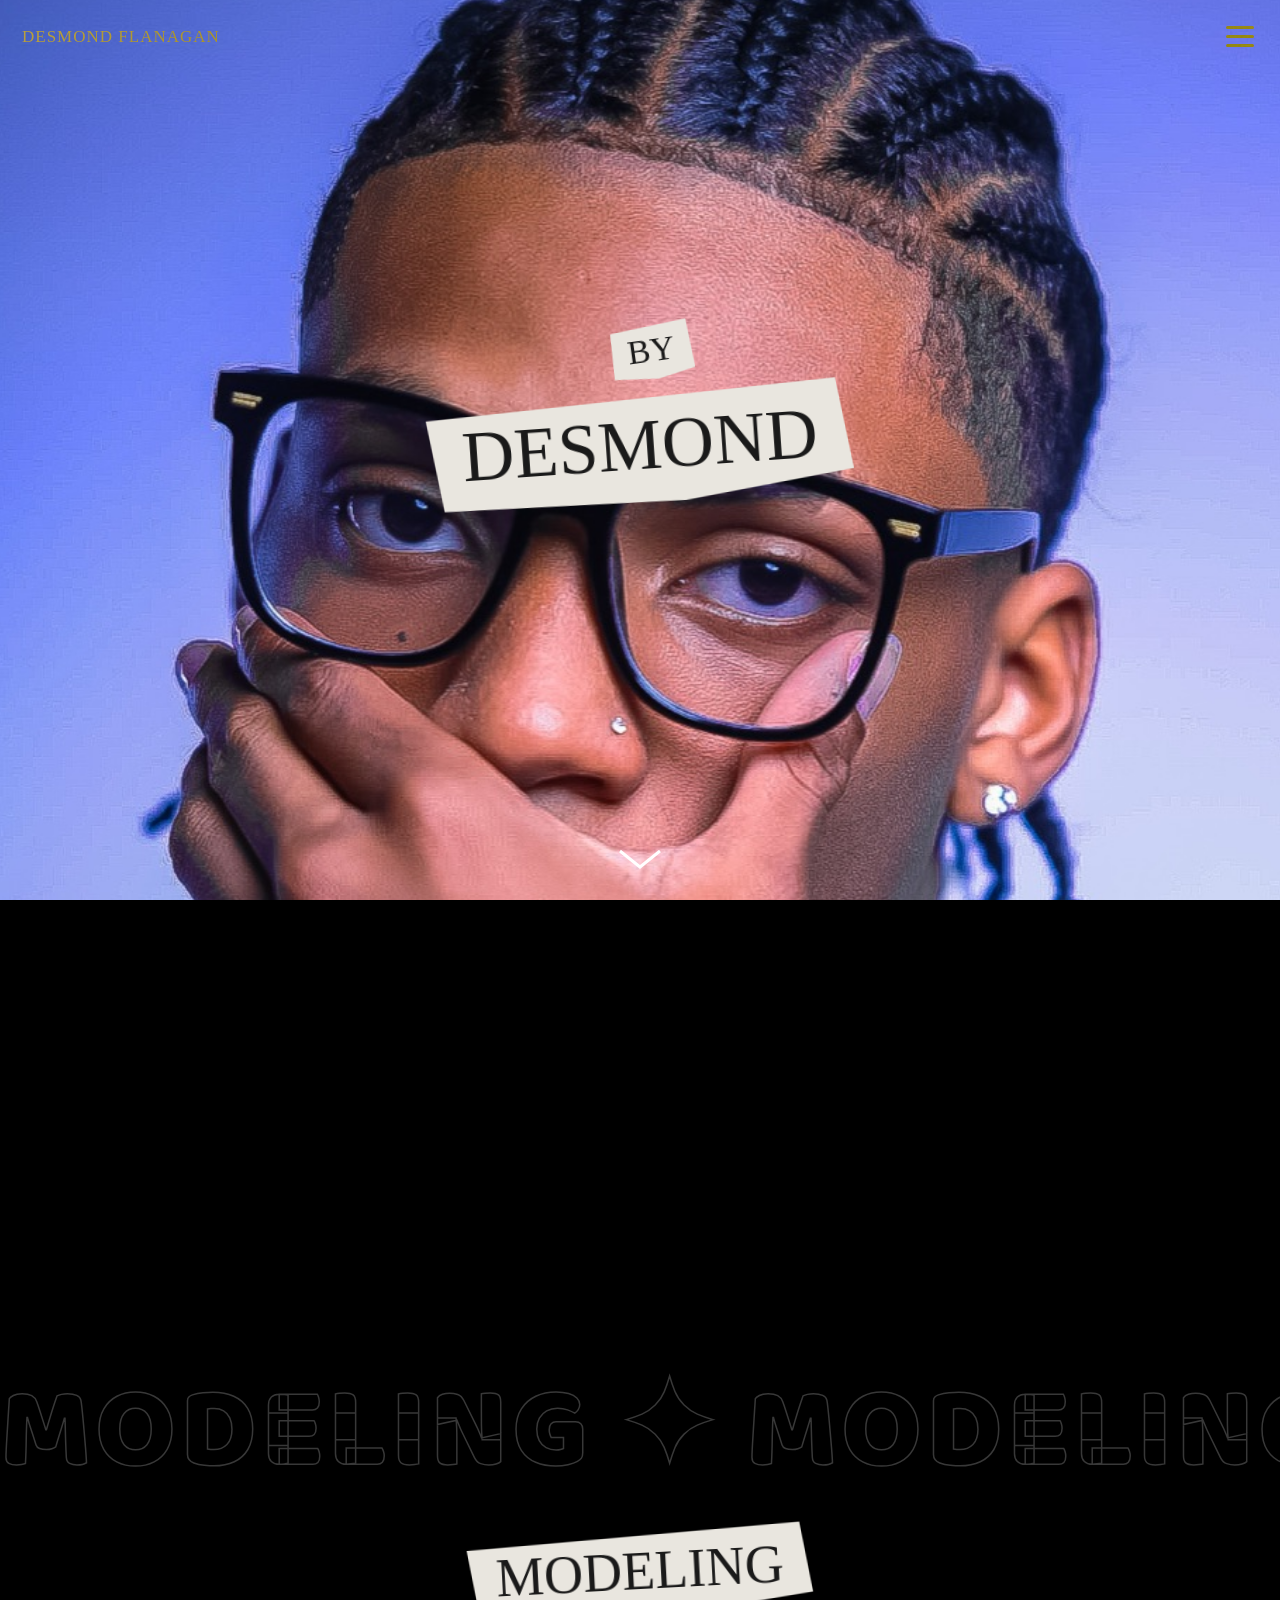
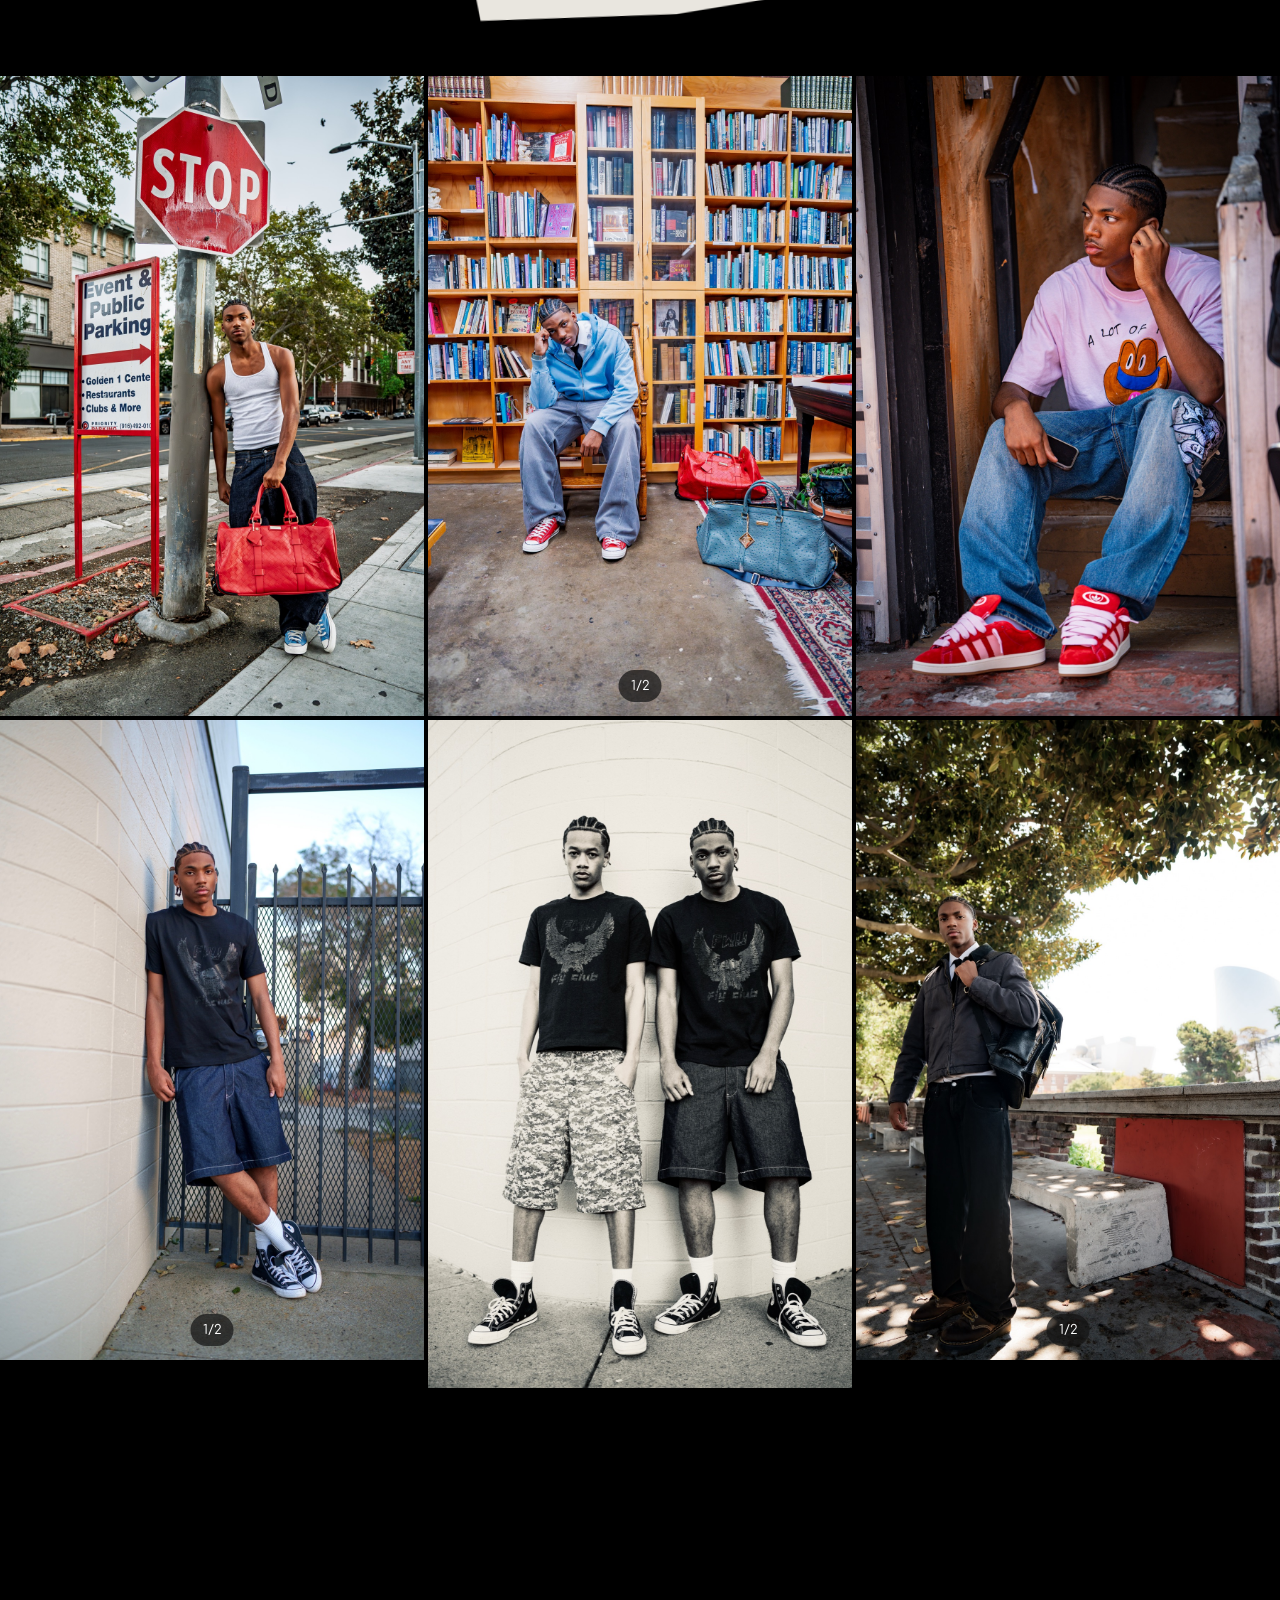
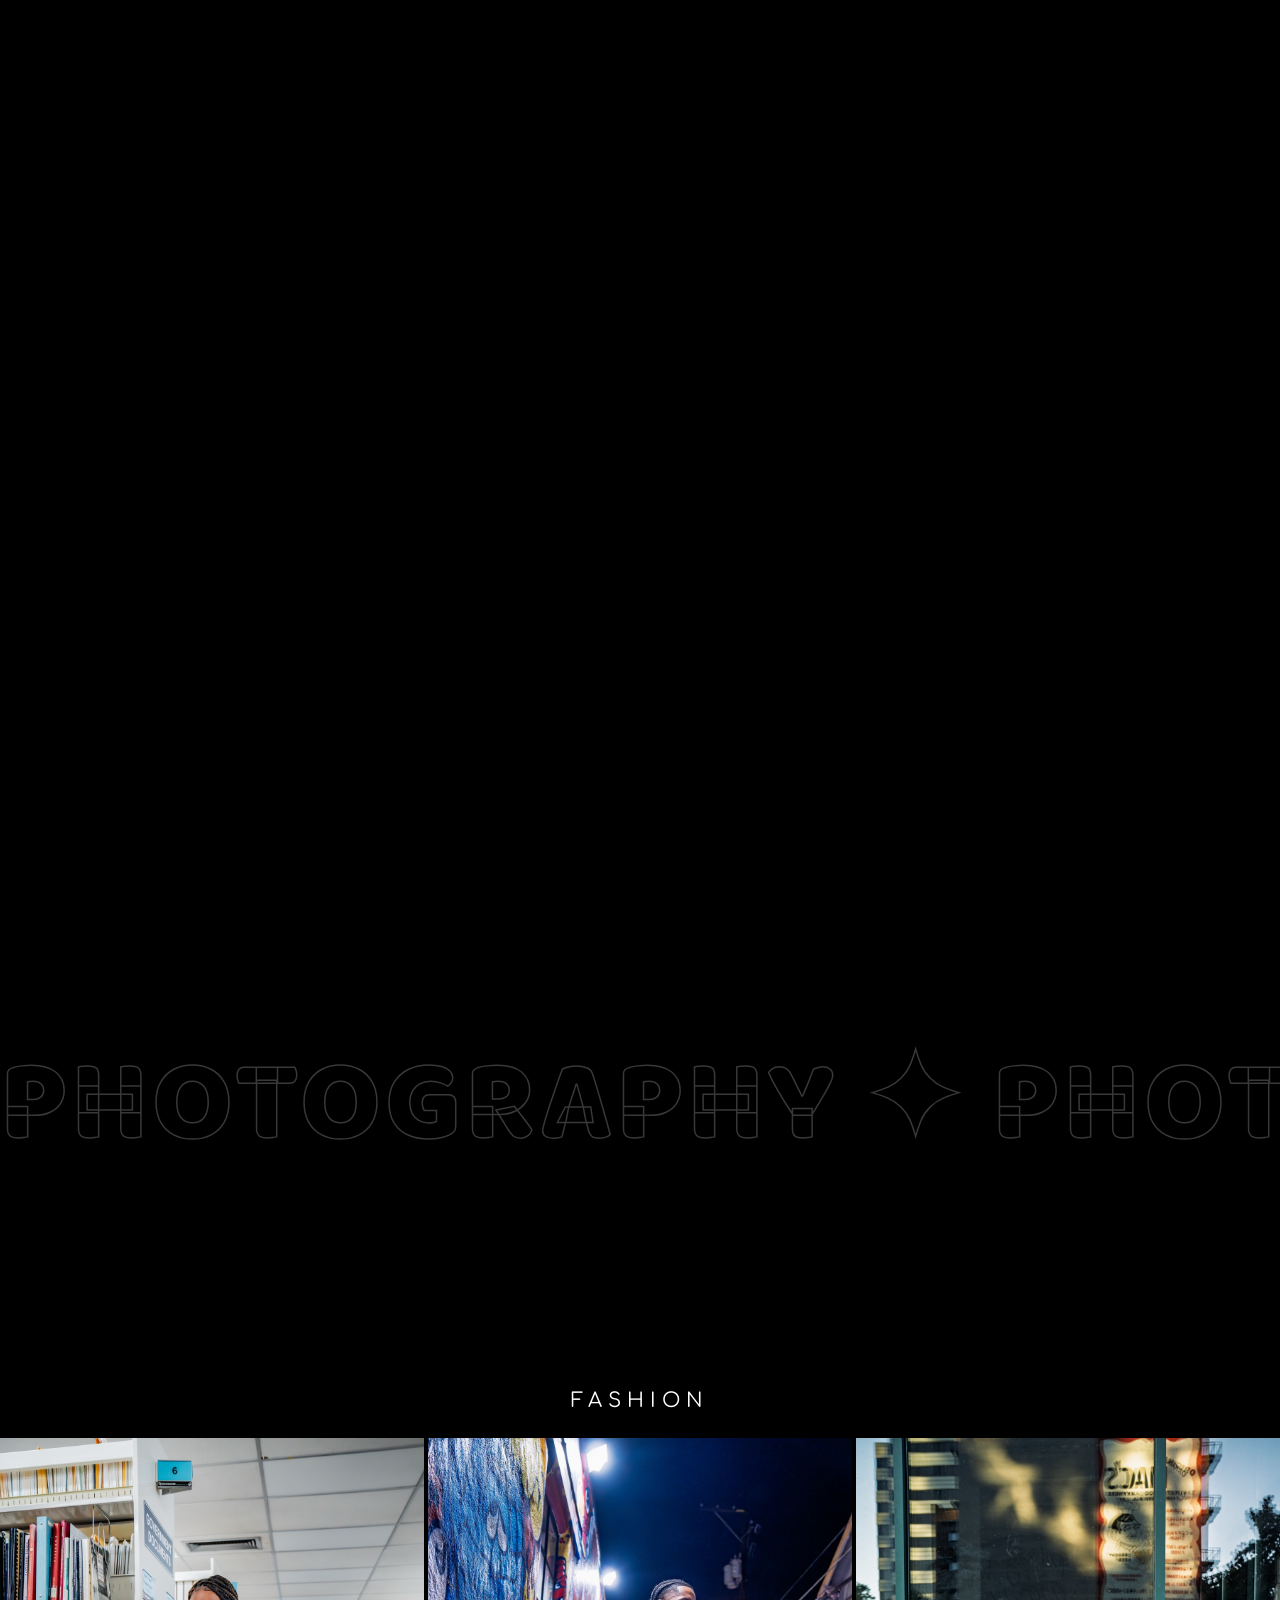
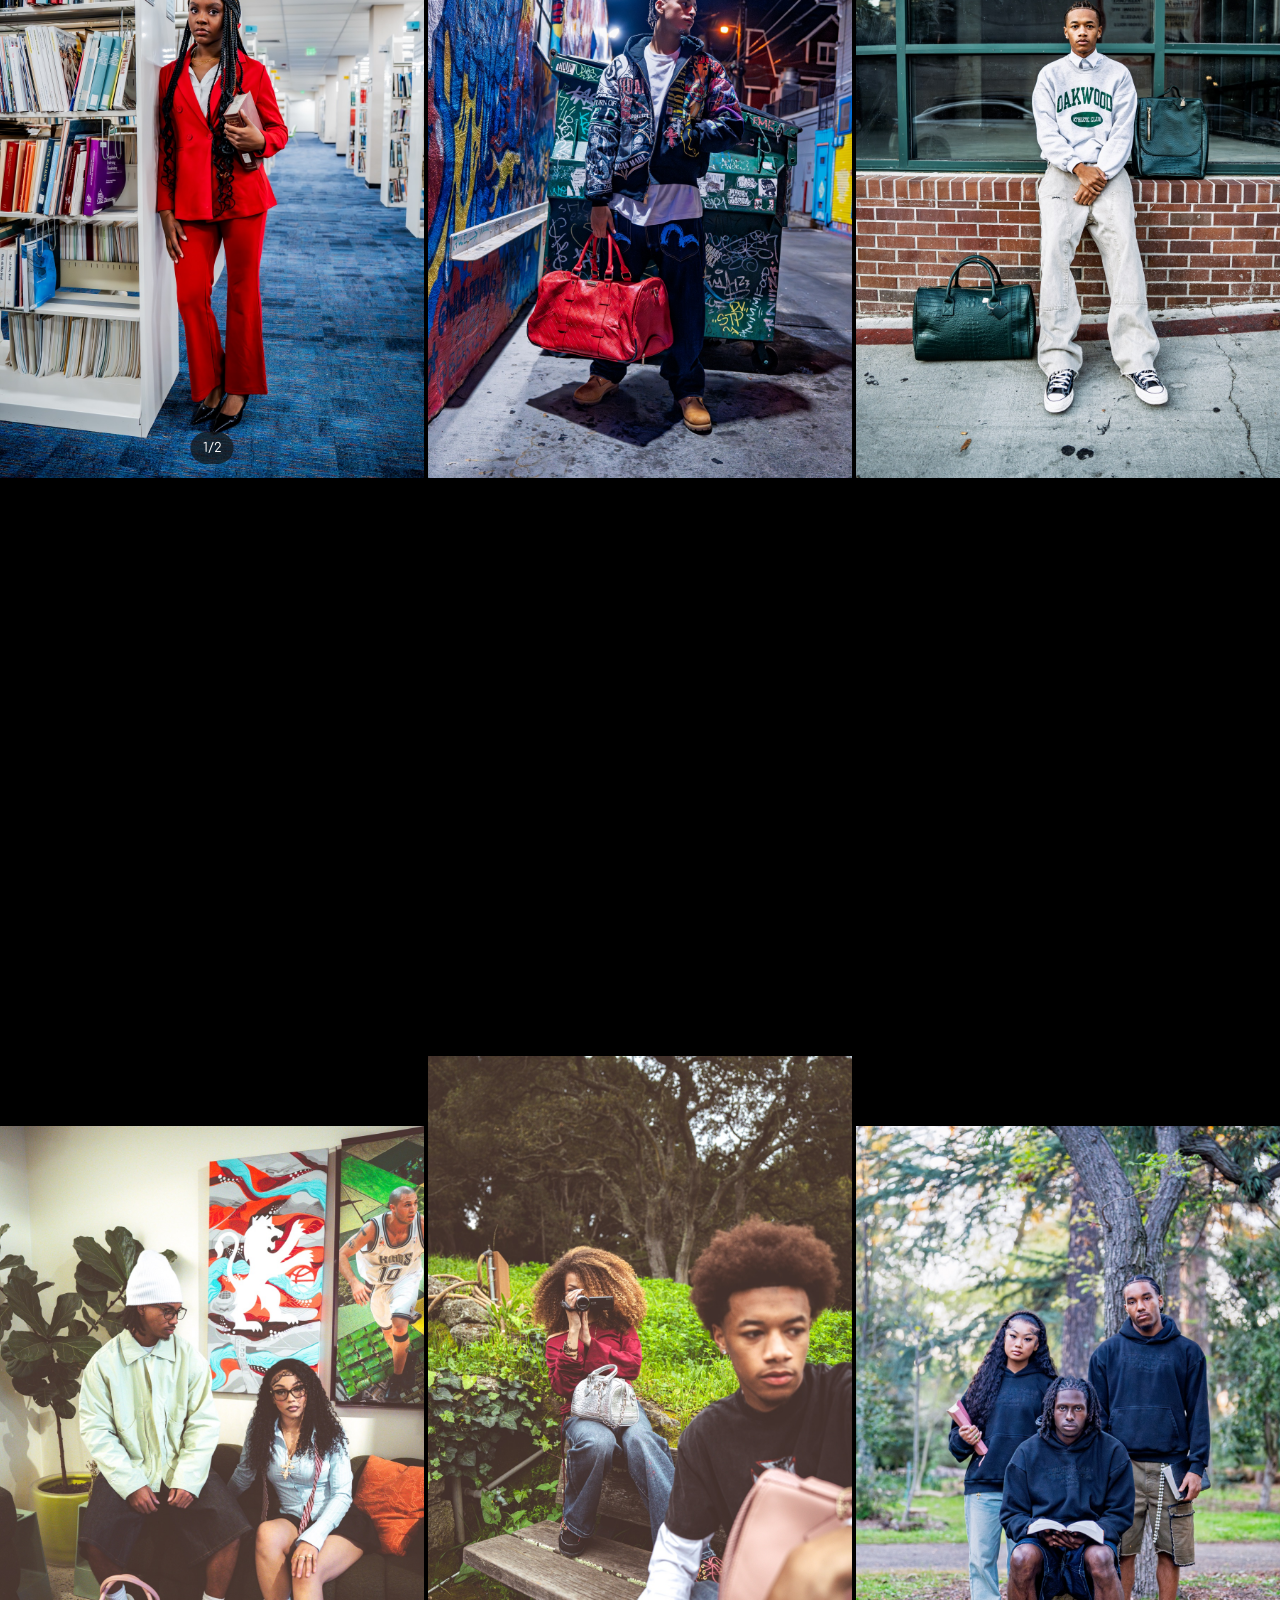
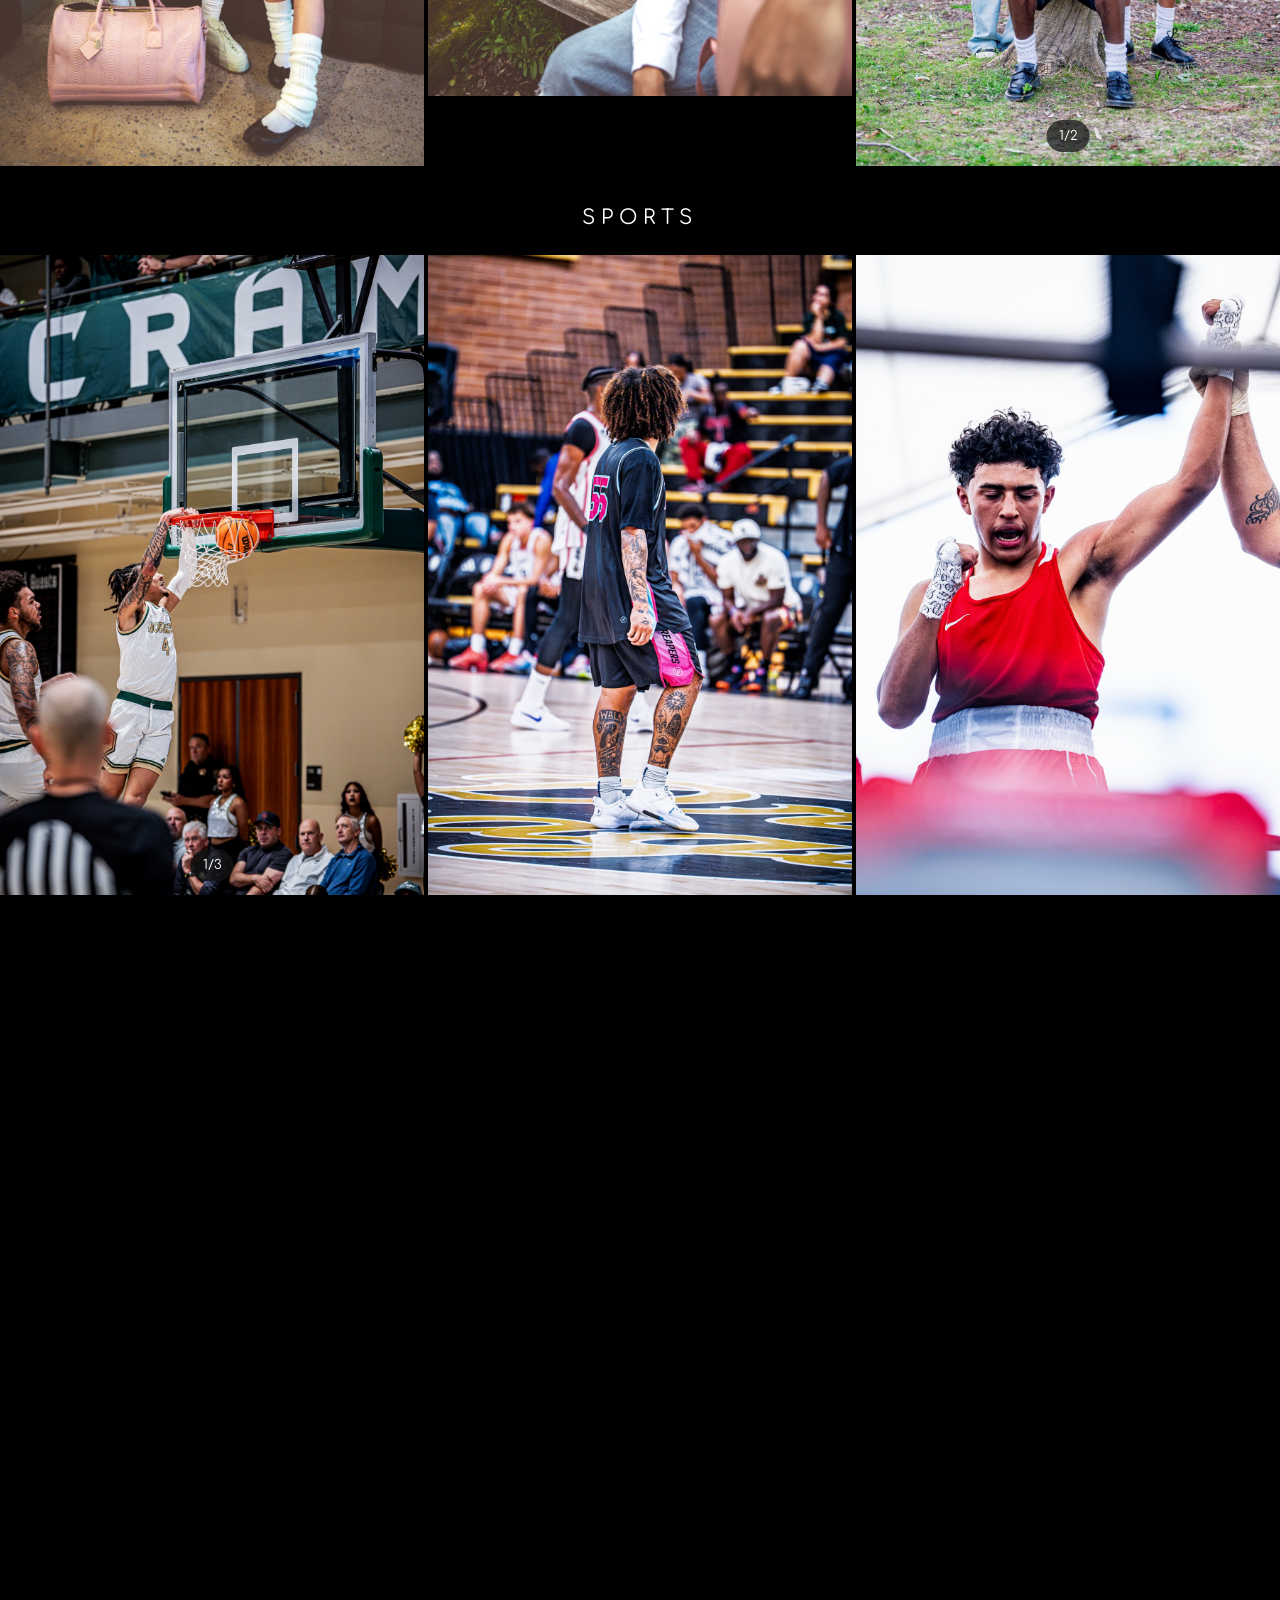
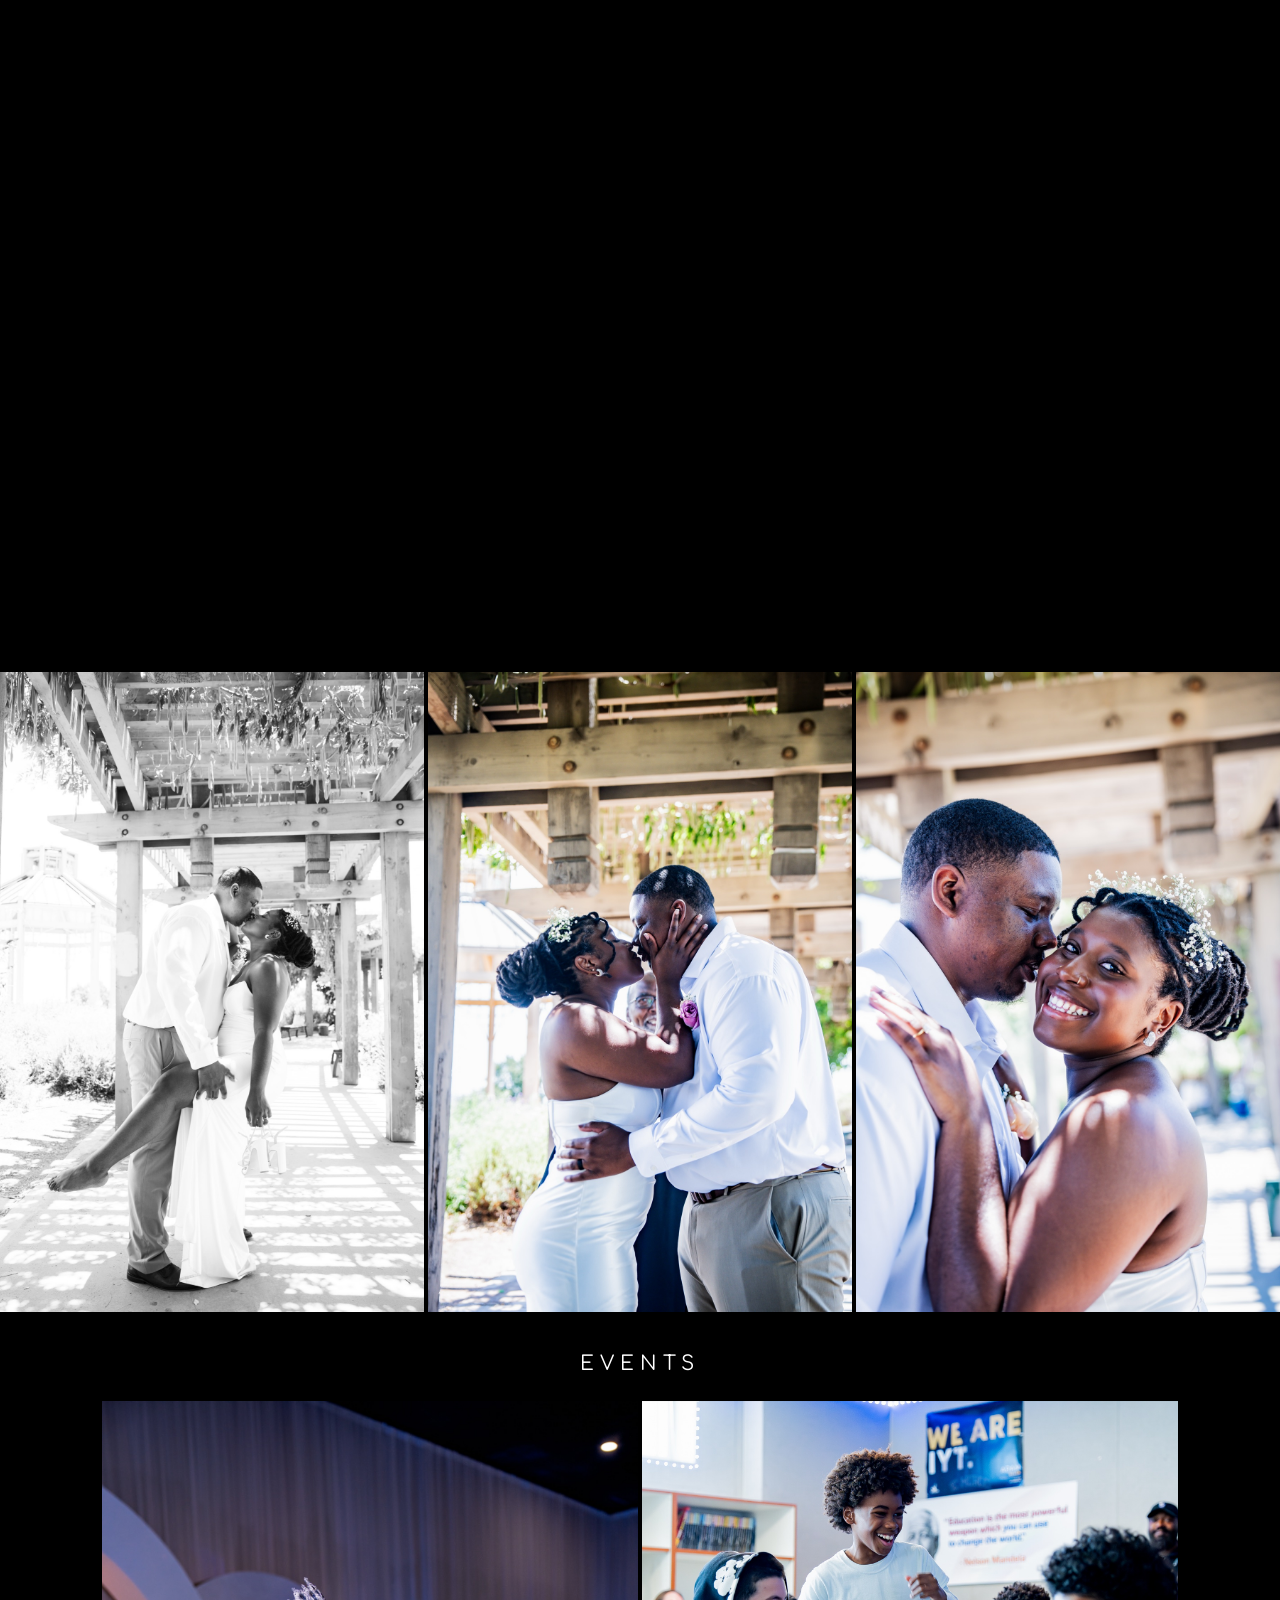
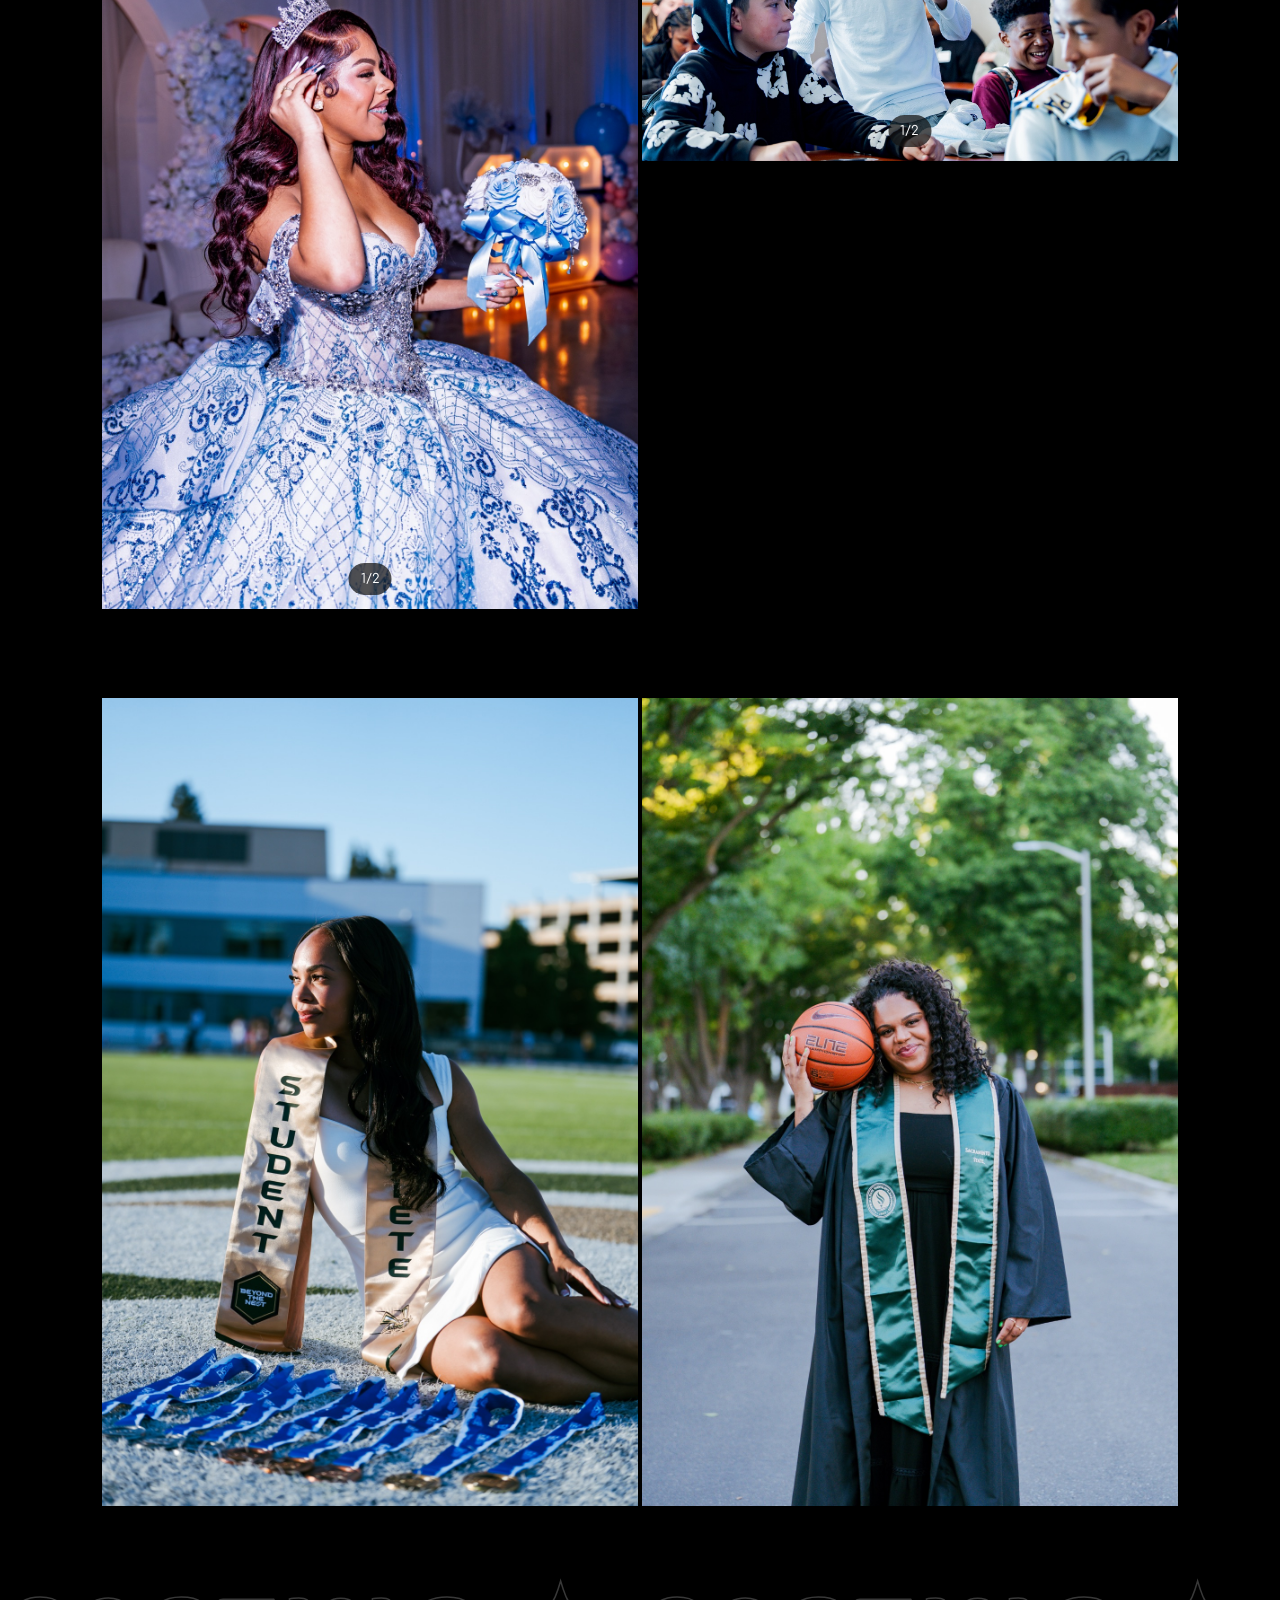
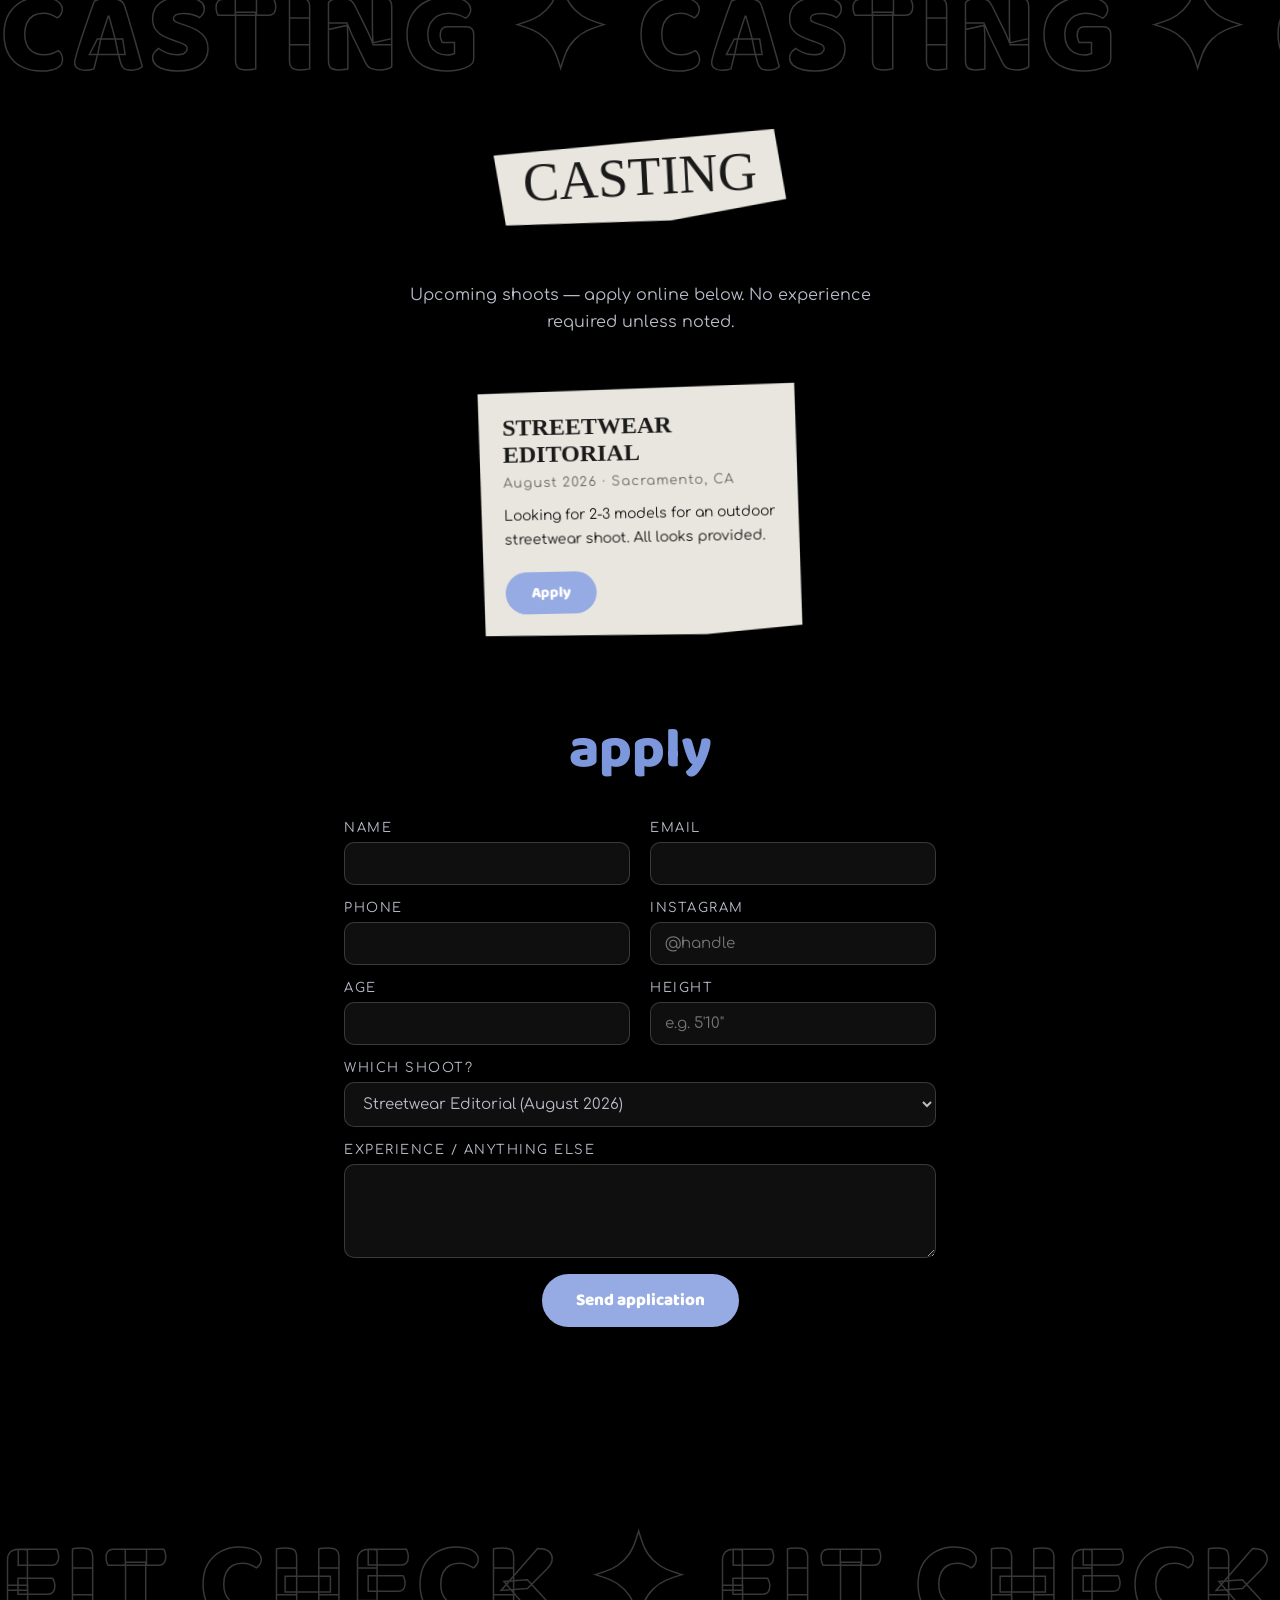
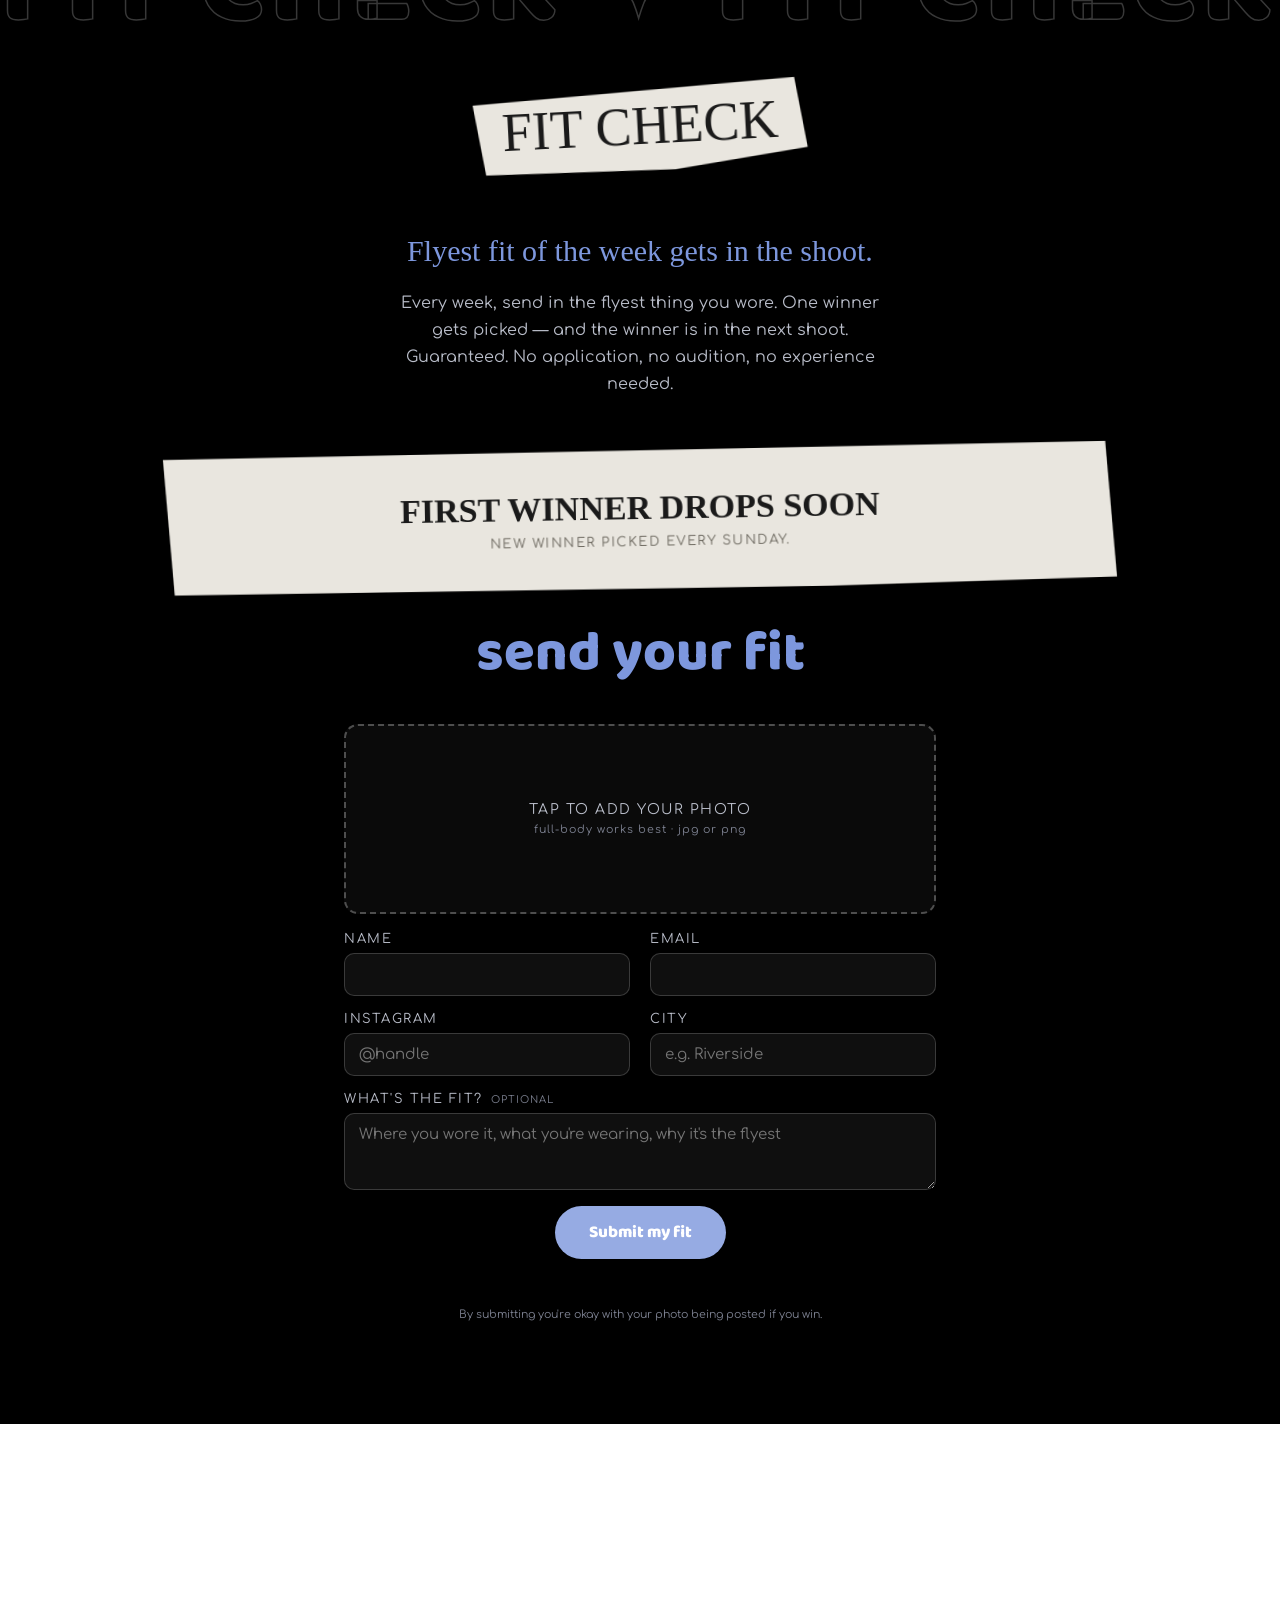
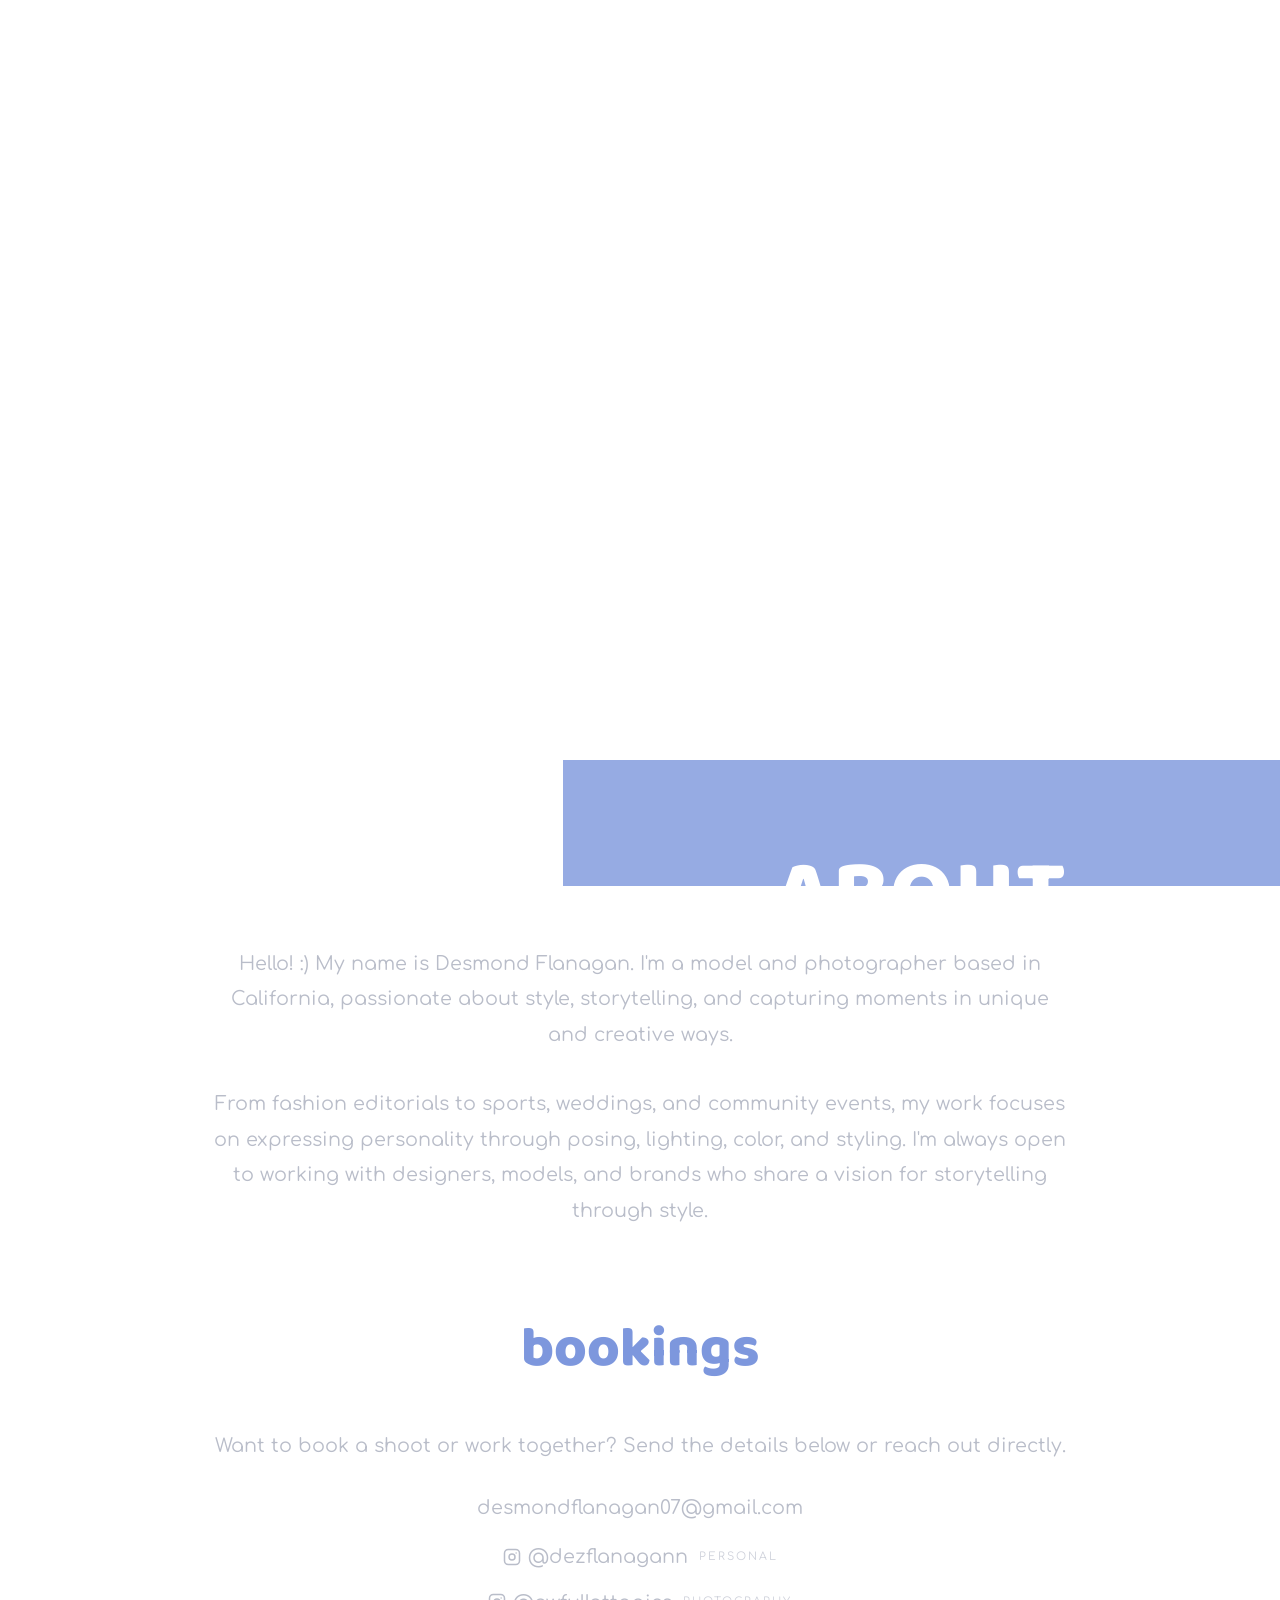
==== index.html @ 7da0e4c9 "Portfolio site with Fit Check, CMS, and forms - Add FIT CHECK weekly contest: submission form with i" ====
<!DOCTYPE html>
<html lang="en">
<head>
  <meta charset="UTF-8">
  <meta name="viewport" content="width=device-width, initial-scale=1.0">
  <title>Desmond Flanagan — Model &amp; Photographer</title>
  <meta name="description" content="Desmond Flanagan — model and photographer based in California. Fashion, sports, weddings and events. Open castings, bookings, and a weekly fit check.">
  <meta name="theme-color" content="#000000">

  <!-- Social preview. script.js rewrites these to absolute URLs at runtime so
       they stay correct on netlify.app and on the custom domain alike. -->
  <meta property="og:type" content="website">
  <meta property="og:title" content="Desmond Flanagan — Model &amp; Photographer">
  <meta property="og:description" content="Fashion, sports, weddings and events. Open castings, bookings, and a weekly fit check.">
  <meta property="og:image" content="photos/modeling/34ae40bff2fa1edd80311eb908766a6e.JPG">
  <meta name="twitter:card" content="summary_large_image">

  <link rel="icon" href="data:image/svg+xml,%3Csvg xmlns='http://www.w3.org/2000/svg' viewBox='0 0 32 32'%3E%3Crect width='32' height='32' fill='%23000'/%3E%3Ctext x='16' y='23' font-family='Georgia,serif' font-size='21' font-weight='bold' fill='%2396ABE3' text-anchor='middle'%3ED%3C/text%3E%3C/svg%3E">
  <link rel="preconnect" href="https://fonts.googleapis.com">
  <link rel="preconnect" href="https://fonts.gstatic.com" crossorigin>
  <link href="https://fonts.googleapis.com/css2?family=Permanent+Marker&family=Comfortaa:wght@400;700&family=Baloo+2:wght@700;800&display=swap" rel="stylesheet">
  <link rel="stylesheet" href="styles.css">
</head>
<body>

  <header class="site-nav">
    <a class="nav-wordmark" href="#hero">Desmond Flanagan</a>
    <button class="nav-toggle" id="nav-toggle" aria-label="Menu" aria-expanded="false" aria-controls="menu-overlay">
      <span></span><span></span><span></span>
    </button>
  </header>

  <nav class="menu-overlay" id="menu-overlay" aria-hidden="true">
    <ul class="menu-links" id="menu-links"></ul>
    <div class="menu-contact" id="menu-contact"></div>
  </nav>

  <!-- PAGE 1: HERO — pinned in place while the photo pans, then releases into the page -->
  <div class="hero-pin" id="hero-pin">
    <section id="hero" class="hero">
      <div class="hero-bg" id="hero-bg"></div>
      <div class="hero-stickers">
        <span class="sticker sticker-small" id="sticker-line-1"></span>
        <span class="sticker sticker-big" id="sticker-line-2"></span>
      </div>
      <button class="scroll-arrow" id="scroll-arrow" aria-label="Scroll to work">
        <svg viewBox="0 0 48 24" width="48" height="24" fill="none" stroke="white" stroke-width="3">
          <polyline points="4,4 24,20 44,4"/>
        </svg>
      </button>
    </section>
  </div>

  <!-- PAGE 2: WORK -->
  <section id="work" class="work"></section>

  <!-- CASTING / MODEL APPLICATIONS -->
  <section id="casting" class="casting">
    <div id="casting-header"></div>
    <p class="casting-intro reveal" id="casting-intro"></p>
    <div class="shoot-cards" id="shoot-cards"></div>

    <form class="app-form reveal" id="application-form" name="model-application" method="POST" action="/" data-netlify="true" netlify-honeypot="bot-field">
      <input type="hidden" name="form-name" value="model-application">
      <p class="hp-field"><label>Don't fill this out: <input name="bot-field"></label></p>
      <h3 class="form-title">apply</h3>
      <div class="form-grid">
        <label>Name<input type="text" name="name" required autocomplete="name"></label>
        <label>Email<input type="email" name="email" required autocomplete="email"></label>
        <label>Phone<input type="tel" name="phone" autocomplete="tel"></label>
        <label>Instagram<input type="text" name="instagram" placeholder="@handle"></label>
        <label>Age<input type="text" name="age" inputmode="numeric"></label>
        <label>Height<input type="text" name="height" placeholder="e.g. 5'10&quot;"></label>
      </div>
      <label class="form-wide">Which shoot?
        <select name="shoot" id="shoot-select">
          <option value="General application">General application</option>
        </select>
      </label>
      <label class="form-wide">Experience / anything else
        <textarea name="message" rows="4"></textarea>
      </label>
      <button type="submit" class="form-submit">Send application</button>
      <p class="form-status" aria-live="polite"></p>
    </form>
  </section>

  <!-- FIT OF THE WEEK — weekly contest, winner is guaranteed a spot in a shoot -->
  <section id="fit" class="fitweek">
    <div id="fit-header"></div>
    <p class="fit-tagline reveal" id="fit-tagline"></p>
    <p class="casting-intro reveal" id="fit-intro"></p>

    <div class="fit-winner-wrap" id="fit-winner"></div>
    <div class="fit-past-wrap" id="fit-past"></div>

    <form class="app-form fit-form reveal" id="fit-form" name="fit-of-the-week" method="POST" action="/"
          enctype="multipart/form-data" data-netlify="true" netlify-honeypot="bot-field">
      <input type="hidden" name="form-name" value="fit-of-the-week">
      <p class="hp-field"><label>Don't fill this out: <input name="bot-field"></label></p>
      <h3 class="form-title">send your fit</h3>

      <!-- Clicking the dashed box opens the picker; the input itself is hidden
           but stays in the form so Netlify receives the file. -->
      <label class="fit-drop" id="fit-drop" for="fit-photo">
        <input type="file" name="photo" id="fit-photo" accept="image/*" required>
        <img class="fit-preview" id="fit-preview" alt="" hidden>
        <span class="fit-drop-text" id="fit-drop-text">Tap to add your photo<small>full-body works best · jpg or png</small></span>
      </label>

      <div class="form-grid">
        <label>Name<input type="text" name="name" required autocomplete="name"></label>
        <label>Email<input type="email" name="email" required autocomplete="email"></label>
        <label>Instagram<input type="text" name="instagram" placeholder="@handle"></label>
        <label>City<input type="text" name="city" placeholder="e.g. Riverside"></label>
      </div>
      <label class="form-wide"><span class="label-row">What's the fit? <span class="label-optional">optional</span></span>
        <textarea name="message" rows="3" placeholder="Where you wore it, what you're wearing, why it's the flyest"></textarea>
      </label>
      <button type="submit" class="form-submit">Submit my fit</button>
      <p class="form-status" aria-live="polite"></p>
      <p class="fit-finealt">By submitting you're okay with your photo being posted if you win.</p>
    </form>
  </section>

  <!-- PAGE 3: ABOUT -->
  <section id="about" class="about">
    <div class="about-hero" id="about-hero">
      <div class="about-banner" id="about-banner">
        <h2 class="about-title" id="about-title"></h2>
        <p class="about-subtitle" id="about-subtitle"></p>
      </div>
      <img class="about-photo" id="about-photo" alt="About portrait">
    </div>
    <div class="about-body">
      <div class="bio reveal" id="bio"></div>
      <div class="featured reveal" id="featured"></div>
      <h3 class="contact-heading reveal">bookings</h3>
      <p class="booking-blurb reveal">Want to book a shoot or work together? Send the details below or reach out directly.</p>
      <p class="contact-email"><a id="contact-email" href="#"></a></p>
      <div class="contact-igs" id="contact-igs"></div>

      <form class="app-form booking-form reveal" id="booking-form" name="booking" method="POST" action="/" data-netlify="true" netlify-honeypot="bot-field">
        <input type="hidden" name="form-name" value="booking">
        <p class="hp-field"><label>Don't fill this out: <input name="bot-field"></label></p>
        <div class="form-grid">
          <label>Name<input type="text" name="name" required autocomplete="name"></label>
          <label>Email<input type="email" name="email" required autocomplete="email"></label>
          <label>What for?
            <select name="service">
              <option>Photoshoot</option>
              <option>Modeling booking</option>
              <option>Wedding</option>
              <option>Event</option>
              <option>Other</option>
            </select>
          </label>
          <label>Preferred date<input type="text" name="date" placeholder="e.g. Sept 12, flexible"></label>
        </div>
        <label class="form-wide">Details
          <textarea name="message" rows="4" placeholder="Location, ideas, budget — whatever helps"></textarea>
        </label>
        <button type="submit" class="form-submit">Send booking request</button>
        <p class="form-status" aria-live="polite"></p>
      </form>
    </div>
  </section>

  <script src="script.js"></script>

  <!-- Netlify Identity: catches the emailed invite/recovery link and drops
       Desmond straight into the CMS at /admin/. Harmless when not logged in. -->
  <script src="https://identity.netlify.com/v1/netlify-identity-widget.js"></script>
  <script>
    if (window.netlifyIdentity) {
      window.netlifyIdentity.on('init', user => {
        if (!user) {
          window.netlifyIdentity.on('login', () => { document.location.href = '/admin/'; });
        }
      });
    }
  </script>
</body>
</html>
---- styles.css ----
* { margin: 0; padding: 0; box-sizing: border-box; }

:root {
  --banner-blue: #96ABE3;
  --text-blue: #7d97dd;
  --body-gray: #b9bdc9;
}

html {
  scroll-behavior: smooth;
  /* Scroll anchoring cancels in-flight smooth scrolls whenever layout shifts
     (reveal transitions, image sizing, marquees) — disable it site-wide. */
  overflow-anchor: none;
}

/* ---------- CUSTOM CURSOR ---------- */
/* Original hand-drawn arrow pointer; links/buttons keep the native hand. */
html {
  cursor: image-set(url('assets/cursor.png') 1x, url('assets/cursor@2x.png') 2x) 3 2, auto;
}

body {
  background: #000;
  font-family: 'Comfortaa', sans-serif;
}

/* ---------- FIXED NAV ---------- */
.site-nav {
  position: fixed;
  top: 0;
  left: 0;
  right: 0;
  z-index: 50;
  display: flex;
  align-items: center;
  justify-content: space-between;
  padding: 18px 22px;
  pointer-events: none;
  mix-blend-mode: difference;
}

.nav-wordmark {
  pointer-events: auto;
  font-family: 'Permanent Marker', cursive;
  font-size: 17px;
  letter-spacing: 1px;
  text-transform: uppercase;
  color: #fff;
  text-decoration: none;
}

.nav-toggle {
  pointer-events: auto;
  background: none;
  border: none;
  cursor: pointer;
  display: flex;
  flex-direction: column;
  gap: 6px;
  padding: 8px 4px;
}

.nav-toggle span {
  display: block;
  width: 28px;
  height: 3px;
  background: #fff;
  border-radius: 2px;
  transition: transform .3s cubic-bezier(.22, .61, .36, 1), opacity .2s;
}

.nav-toggle.open span:nth-child(1) { transform: translateY(9px) rotate(45deg); }
.nav-toggle.open span:nth-child(2) { opacity: 0; }
.nav-toggle.open span:nth-child(3) { transform: translateY(-9px) rotate(-45deg); }

.menu-overlay {
  position: fixed;
  inset: 0;
  z-index: 40;
  background: rgba(0, 0, 0, .97);
  display: flex;
  flex-direction: column;
  align-items: center;
  justify-content: center;
  gap: 40px;
  visibility: hidden;
  opacity: 0;
  transition: opacity .35s ease, visibility 0s linear .35s;
}

.menu-overlay.open {
  visibility: visible;
  opacity: 1;
  transition: opacity .35s ease;
}

.menu-links {
  list-style: none;
  text-align: center;
}

.menu-links li {
  opacity: 0;
  transform: translateY(26px);
  transition: opacity .45s ease, transform .45s cubic-bezier(.22, .61, .36, 1);
}

.menu-overlay.open .menu-links li {
  opacity: 1;
  transform: none;
}

.menu-links a {
  font-family: 'Baloo 2', sans-serif;
  font-weight: 800;
  font-size: clamp(30px, 6.5vh, 54px);
  line-height: 1.35;
  color: #fff;
  text-decoration: none;
  letter-spacing: 2px;
  text-transform: uppercase;
  transition: color .2s;
}

.menu-links a:hover {
  color: transparent;
  -webkit-text-stroke: 1.5px #fff;
}

.menu-contact {
  display: flex;
  flex-direction: column;
  align-items: center;
  gap: 8px;
  opacity: 0;
  transition: opacity .5s ease .45s;
}

.menu-overlay.open .menu-contact { opacity: 1; }

.menu-contact a {
  font-family: 'Comfortaa', sans-serif;
  font-size: 14px;
  color: var(--body-gray);
  text-decoration: none;
}

.menu-contact a:hover { text-decoration: underline; }

/* Anchor jumps shouldn't hide section tops under the fixed nav */
#modeling, #photography, #casting, #application-form, #fit, #fit-form, #booking-form, #about {
  scroll-margin-top: 20px;
}

/* ---------- HERO ---------- */
/* Extra scroll room the hero stays pinned for while its photo pans — the
   picture visibly "scrolls" in place before the page continues underneath. */
.hero-pin {
  position: relative;
  height: calc(100vh + 45vh);
}

.hero {
  position: sticky;
  top: 0;
  height: 100vh;
  background-color: #111;
  display: flex;
  align-items: center;
  justify-content: center;
  overflow: hidden;
}

.hero-bg {
  position: absolute;
  inset: 0;
  background-size: cover;
  background-position: center top;
  transform: scale(1.32);
  will-change: transform;
  animation: heroIn 1.6s ease-out;
}

@keyframes heroIn {
  from { transform: scale(1.5); opacity: 0; }
  to   { transform: scale(1.32); opacity: 1; }
}

.hero-stickers {
  position: relative;
  display: flex;
  flex-direction: column;
  align-items: center;
  gap: 10px;
  transform: translateY(-4vh);
}

/* Intro: stickers stamp down onto the photo */
.hero .sticker-small { opacity: 0; animation: stampSmall .55s cubic-bezier(.34, 1.56, .64, 1) .7s forwards; }
.hero .sticker-big   { opacity: 0; animation: stampBig   .55s cubic-bezier(.34, 1.56, .64, 1) 1s  forwards; }

@keyframes stampSmall {
  from { opacity: 0; transform: rotate(-14deg) translateX(14%) scale(2); }
  to   { opacity: 1; transform: rotate(-8deg)  translateX(14%) scale(1); }
}

@keyframes stampBig {
  from { opacity: 0; transform: rotate(3deg)  scale(2); }
  to   { opacity: 1; transform: rotate(-4deg) scale(1); }
}

.sticker {
  font-family: 'Permanent Marker', cursive;
  color: #1a1a1a;
  background: #e9e6df;
  box-shadow: 0 2px 10px rgba(0,0,0,.35);
  line-height: 1;
  text-transform: uppercase;
}

.sticker-small {
  font-size: clamp(20px, 3vw, 34px);
  padding: 10px 18px 12px;
  transform: rotate(-8deg) translateX(14%);
  clip-path: polygon(4% 10%, 96% 0%, 100% 88%, 55% 100%, 2% 92%);
}

.sticker-big {
  font-size: clamp(38px, 6.5vw, 72px);
  padding: 18px 34px 22px;
  transform: rotate(-4deg);
  clip-path: polygon(0% 14%, 97% 0%, 100% 82%, 60% 100%, 3% 96%);
}

.scroll-arrow {
  position: absolute;
  bottom: 26px;
  left: 50%;
  transform: translateX(-50%);
  background: none;
  border: none;
  cursor: pointer;
  opacity: 0;
  animation: bob 2s ease-in-out 1.8s infinite, fadeIn .8s ease 1.6s forwards;
}

@keyframes fadeIn { to { opacity: 1; } }

@keyframes bob {
  0%, 100% { transform: translateX(-50%) translateY(0); }
  50% { transform: translateX(-50%) translateY(8px); }
}

/* ---------- WORK GRID ---------- */
.work { background: #000; padding-bottom: 4px; }

/* Big outlined ticker filling the space between sections */
.marquee {
  overflow: hidden;
  padding: 70px 0 0;
  /* The infinite ticker animation must not be a scroll-anchor candidate —
     Chrome otherwise cancels smooth scrolling page-wide while it animates. */
  overflow-anchor: none;
}

.marquee-track {
  display: flex;
  width: max-content;
  animation: marquee 40s linear infinite;
}

.marquee-text {
  font-family: 'Baloo 2', sans-serif;
  font-weight: 800;
  font-size: clamp(64px, 9vw, 130px);
  line-height: 1;
  white-space: nowrap;
  letter-spacing: 4px;
  color: transparent;
  -webkit-text-stroke: 1.5px rgba(255, 255, 255, .22);
  padding-right: 30px;
}

@keyframes marquee {
  to { transform: translateX(-50%); }
}

.section-header {
  display: flex;
  justify-content: center;
  padding: 40px 20px 60px;
}

.sticker-section {
  font-size: clamp(30px, 4.5vw, 54px);
  padding: 14px 28px 18px;
  transform: rotate(-3deg);
  clip-path: polygon(0% 14%, 97% 0%, 100% 82%, 60% 100%, 3% 96%);
}

.category-label {
  font-family: 'Comfortaa', sans-serif;
  font-weight: 400;
  color: #fff;
  font-size: clamp(15px, 1.6vw, 20px);
  letter-spacing: 6px;
  text-align: center;
  padding: 40px 20px 26px;
}

.grid.cols-2 {
  grid-template-columns: repeat(2, 1fr);
  max-width: 84vw;
  margin: 0 auto;
}

.grid {
  display: grid;
  grid-template-columns: repeat(3, 1fr);
  grid-auto-rows: 10px;
  grid-auto-flow: dense;
  gap: 4px;
}

.tile {
  position: relative;
  overflow: hidden;
  cursor: pointer;
  grid-column: span 1;
}

.tile.span-2 { grid-column: span 2; }

.tile img {
  width: 100%;
  height: 100%;
  object-fit: cover;
  display: block;
}

.tile .counter {
  position: absolute;
  bottom: 14px;
  left: 50%;
  transform: translateX(-50%);
  background: rgba(20,20,20,.72);
  color: #fff;
  font-family: 'Comfortaa', sans-serif;
  font-size: 13px;
  padding: 9px 12px;
  border-radius: 999px;
  pointer-events: none;
}

.tile .nav-hint {
  position: absolute;
  top: 0; bottom: 0;
  width: 50%;
  display: flex;
  align-items: center;
  color: rgba(255,255,255,0);
  transition: color .2s;
  font-size: 26px;
  user-select: none;
}
.tile .nav-prev { left: 0; justify-content: flex-start; padding-left: 12px; }
.tile .nav-next { right: 0; justify-content: flex-end; padding-right: 12px; }
.tile:hover .nav-hint { color: rgba(255,255,255,.85); }

/* ---------- CASTING ---------- */
.casting {
  background: #000;
  padding-bottom: 100px;
}

.casting-intro {
  text-align: center;
  color: var(--body-gray);
  font-size: 16px;
  line-height: 1.7;
  max-width: 560px;
  margin: 0 auto 50px;
  padding: 0 24px;
}

.shoot-cards {
  display: flex;
  flex-wrap: wrap;
  justify-content: center;
  gap: 26px;
  padding: 0 24px;
  max-width: 1100px;
  margin: 0 auto 70px;
}

.shoot-card {
  background: #e9e6df;
  color: #1a1a1a;
  width: min(320px, 100%);
  padding: 26px 24px 24px;
  transform: rotate(-1.2deg);
  clip-path: polygon(0% 2%, 99% 0%, 100% 97%, 70% 100%, 1% 99%);
  box-shadow: 0 4px 18px rgba(0,0,0,.4);
}

.shoot-card:nth-child(even) { transform: rotate(1.2deg); }

.shoot-card h3 {
  font-family: 'Permanent Marker', cursive;
  font-size: 24px;
  text-transform: uppercase;
  margin-bottom: 8px;
}

.shoot-meta {
  font-size: 13px;
  letter-spacing: 1px;
  color: #6b675e;
  margin-bottom: 14px;
}

.shoot-desc {
  font-size: 14px;
  line-height: 1.7;
  margin-bottom: 20px;
}

/* Reveal transition shouldn't fight the card tilt */
.shoot-card.reveal { transform: rotate(-1.2deg) translateY(46px); }
.shoot-card.reveal:nth-child(even) { transform: rotate(1.2deg) translateY(46px); }
.shoot-card.reveal.in { transform: rotate(-1.2deg); }
.shoot-card.reveal.in:nth-child(even) { transform: rotate(1.2deg); }

/* ---------- FIT OF THE WEEK ---------- */
.fitweek {
  background: #000;
  padding-bottom: 100px;
}

.fit-tagline {
  font-family: 'Permanent Marker', cursive;
  color: var(--text-blue);
  font-size: clamp(20px, 2.6vw, 30px);
  text-align: center;
  line-height: 1.35;
  padding: 0 24px;
  margin-bottom: 18px;
}

.fit-winner-wrap,
.fit-past-wrap {
  padding: 0 24px;
  max-width: 1000px;
  margin: 0 auto;
}

/* Winner: photo and paper caption sit side by side, tilted like the shoot cards */
.fit-winner {
  display: flex;
  gap: 0;
  background: #e9e6df;
  color: #1a1a1a;
  transform: rotate(-1deg);
  box-shadow: 0 6px 26px rgba(0, 0, 0, .5);
  margin-bottom: 20px;
  overflow: hidden;
}

.fit-winner.reveal { transform: rotate(-1deg) translateY(46px); }
.fit-winner.reveal.in { transform: rotate(-1deg); }

.fit-winner-photo {
  width: 46%;
  max-width: 420px;
  object-fit: cover;
  display: block;
  align-self: stretch;
  background: #d6d2c8;
}

.fit-winner-info {
  flex: 1;
  padding: 32px 30px;
  display: flex;
  flex-direction: column;
  justify-content: center;
  gap: 10px;
}

.fit-badge {
  align-self: flex-start;
  font-family: 'Baloo 2', sans-serif;
  font-weight: 800;
  font-size: 12px;
  letter-spacing: 2px;
  color: #fff;
  background: var(--banner-blue);
  border-radius: 999px;
  padding: 6px 15px;
}

.fit-winner-info h3 {
  font-family: 'Permanent Marker', cursive;
  font-size: clamp(28px, 3.6vw, 42px);
  text-transform: uppercase;
  line-height: 1.1;
}

.fit-winner-ig {
  font-size: 15px;
  color: #4d6bbd;
  text-decoration: none;
}

.fit-winner-ig:hover { text-decoration: underline; }

.fit-winner-note {
  font-size: 14px;
  line-height: 1.7;
}

.fit-winner-next {
  font-size: 12px;
  letter-spacing: 1.5px;
  text-transform: uppercase;
  color: #6b675e;
  margin-top: 4px;
}

/* Shown until the first winner is picked */
.fit-empty {
  background: #e9e6df;
  color: #1a1a1a;
  text-align: center;
  padding: 40px 26px;
  transform: rotate(-1deg);
  clip-path: polygon(0% 2%, 99% 0%, 100% 97%, 70% 100%, 1% 99%);
  box-shadow: 0 4px 18px rgba(0, 0, 0, .4);
  margin-bottom: 20px;
}

.fit-empty.reveal { transform: rotate(-1deg) translateY(46px); }
.fit-empty.reveal.in { transform: rotate(-1deg); }

.fit-empty h3 {
  font-family: 'Permanent Marker', cursive;
  font-size: clamp(24px, 3vw, 34px);
  text-transform: uppercase;
  margin-bottom: 8px;
}

.fit-empty p {
  font-size: 13px;
  letter-spacing: 1.5px;
  text-transform: uppercase;
  color: #6b675e;
}

.fit-past-row {
  display: flex;
  flex-wrap: wrap;
  justify-content: center;
  gap: 18px;
  margin-bottom: 60px;
}

.fit-past-card { width: min(170px, 42vw); }

.fit-past-card img {
  width: 100%;
  aspect-ratio: 3 / 4;
  object-fit: cover;
  display: block;
  border: 4px solid #e9e6df;
}

.fit-past-card figcaption {
  font-size: 12px;
  letter-spacing: 1px;
  color: var(--body-gray);
  text-align: center;
  padding-top: 8px;
}

/* ---------- FIT PHOTO PICKER ---------- */
.fit-form { margin-top: 20px; }

.fitweek .app-form { color: #fff; }

.fit-drop {
  display: flex !important;
  flex-direction: column;
  align-items: center;
  justify-content: center;
  gap: 6px;
  min-height: 190px;
  padding: 24px;
  margin-bottom: 18px;
  border: 2px dashed rgba(255, 255, 255, .28);
  border-radius: 14px;
  background: rgba(255, 255, 255, .04);
  cursor: pointer;
  transition: border-color .25s, background .25s;
}

.fit-drop:hover {
  border-color: var(--banner-blue);
  background: rgba(150, 171, 227, .08);
}

/* Visually hidden, but still a real focusable form control */
.fit-drop input[type="file"] {
  position: absolute;
  width: 1px;
  height: 1px;
  opacity: 0;
  pointer-events: none;
}

.fit-drop:focus-within { border-color: var(--banner-blue); }

.fit-drop-text {
  display: flex;
  flex-direction: column;
  gap: 6px;
  align-items: center;
  font-size: 14px;
  letter-spacing: 1.5px;
  text-transform: uppercase;
  color: var(--body-gray);
  text-align: center;
}

.fit-drop-text small {
  font-size: 11px;
  letter-spacing: 1px;
  color: #7c8090;
  text-transform: none;
}

.fit-preview {
  max-height: 300px;
  max-width: 100%;
  border-radius: 8px;
  margin-bottom: 6px;
}

/* Keeps the "optional" tag on the same line as the field label */
.label-row {
  display: flex;
  align-items: baseline;
  gap: 8px;
}

.label-optional {
  font-size: 10px;
  letter-spacing: 1px;
  color: #7c8090;
}

.fit-finealt {
  text-align: center;
  font-size: 11px;
  line-height: 1.6;
  color: #7c8090;
  margin-top: 14px;
}

/* ---------- FORMS ---------- */
.app-form {
  max-width: 640px;
  margin: 0 auto;
  padding: 0 24px;
}

.form-title {
  font-family: 'Baloo 2', sans-serif;
  font-weight: 800;
  font-size: clamp(38px, 5vw, 56px);
  color: var(--text-blue);
  text-align: center;
  margin-bottom: 26px;
}

.hp-field { display: none; }

.form-grid {
  display: grid;
  grid-template-columns: 1fr 1fr;
  gap: 16px 20px;
  margin-bottom: 16px;
}

.app-form label {
  display: flex;
  flex-direction: column;
  gap: 7px;
  font-size: 13px;
  letter-spacing: 1.5px;
  text-transform: uppercase;
  color: var(--body-gray);
  text-align: left;
}

.form-wide { margin-bottom: 16px; }

.app-form input,
.app-form select,
.app-form textarea {
  font-family: 'Comfortaa', sans-serif;
  font-size: 15px;
  color: inherit;
  background: rgba(255,255,255,.06);
  border: 1px solid rgba(255,255,255,.18);
  border-radius: 10px;
  padding: 12px 14px;
  outline: none;
  transition: border-color .25s;
}

.casting .app-form { color: #fff; }

.app-form input:focus,
.app-form select:focus,
.app-form textarea:focus { border-color: var(--banner-blue); }

.form-submit {
  font-family: 'Baloo 2', sans-serif;
  font-weight: 800;
  font-size: 17px;
  color: #fff;
  background: var(--banner-blue);
  border: none;
  border-radius: 999px;
  padding: 13px 34px;
  cursor: pointer;
  transition: transform .2s, filter .2s;
  display: block;
  margin: 8px auto 0;
}

.form-submit:hover { transform: scale(1.05); filter: brightness(1.08); }
.form-submit:disabled { opacity: .6; cursor: default; }

.shoot-apply {
  margin: 0;
  padding: 9px 26px;
  font-size: 15px;
}

.form-status {
  text-align: center;
  margin-top: 14px;
  font-size: 14px;
  color: var(--body-gray);
  min-height: 1.4em;
}

.form-status.is-error { color: #e08484; }

/* Booking form sits on white */
.booking-blurb { margin-bottom: 26px; }

.booking-form { margin-top: 40px; }

.booking-form input,
.booking-form select,
.booking-form textarea {
  background: #f4f4f8;
  border: 1px solid #dcdce6;
  color: #333;
}

.contact-email a { color: inherit; text-decoration: none; }
.contact-email a:hover { text-decoration: underline; }

/* ---------- ABOUT ---------- */
.about { background: #fff; }

.about-hero {
  position: relative;
  height: 118vh;
  overflow: hidden;
}

.about-banner {
  position: absolute;
  right: 0;
  bottom: 10vh;
  width: 56%;
  min-width: 340px;
  height: 30vh;
  background: var(--banner-blue);
  color: #fff;
  display: flex;
  flex-direction: column;
  justify-content: center;
  /* Slight downward bias: the title sits just below box center like the
     reference, leaving blue space above for his seat to rest on. */
  padding: 4vh 40px 0;
  text-align: center;
  z-index: 1;
  will-change: transform;
}

.about-title {
  font-family: 'Baloo 2', sans-serif;
  font-weight: 800;
  font-size: clamp(48px, 7vw, 96px);
  letter-spacing: 2px;
  line-height: .9;
}

.about-subtitle {
  font-family: 'Comfortaa', sans-serif;
  font-size: clamp(16px, 2vw, 24px);
  margin-top: 8px;
  opacity: .9;
}

/* Cutout figure "sitting" on the banner — seat overlaps the banner's top
   edge, feet hang in front of its face.
   Positioned with `right` (not `left`) because the banner is anchored from
   the right (right:0; width:56%) — pinning the photo's right edge to a
   viewport-width percentage keeps the two in sync at any window size. Using
   `left` here previously let the gap grow with viewport width, since the
   photo's own width comes from `height` (vh), a different axis entirely. */
.about-photo {
  position: absolute;
  z-index: 2;
  height: 76vh;
  right: 34vw;
  bottom: 15vh;
  object-fit: contain;
  will-change: transform;
  /* Zoom-out shrinks toward his seat so the feet land on the box */
  transform-origin: 50% 88%;
}

.about-body {
  max-width: 900px;
  margin: 0 auto;
  padding: 60px 24px 90px;
  text-align: center;
  color: var(--body-gray);
  font-size: clamp(17px, 1.5vw, 24px);
  line-height: 1.85;
}

.bio p { margin-bottom: 34px; }

.featured { margin-top: 10px; }
.featured h4 {
  font-weight: 400;
  font-size: 17px;
  margin-bottom: 16px;
}
.featured ul { list-style: none; }
.featured li { margin-bottom: 10px; }
.featured li::before { content: '\25E6\00a0\00a0'; }

.contact-heading {
  font-family: 'Baloo 2', sans-serif;
  font-weight: 800;
  font-size: clamp(38px, 5vw, 56px);
  color: var(--text-blue);
  margin-top: 70px;
  margin-bottom: 26px;
}

.contact-email { margin-bottom: 14px; }

.contact-ig {
  display: flex;
  align-items: center;
  justify-content: center;
  gap: 7px;
  color: var(--body-gray);
}
.contact-ig a { color: inherit; text-decoration: none; }
.contact-ig a:hover { text-decoration: underline; }

.contact-igs { display: flex; flex-direction: column; gap: 10px; align-items: center; }

.ig-label {
  font-size: 11px;
  letter-spacing: 2px;
  text-transform: uppercase;
  color: #cfd2db;
  margin-left: 4px;
}

/* ---------- SCROLL REVEALS ---------- */
.reveal {
  opacity: 0;
  transform: translateY(46px);
  transition: opacity .7s ease, transform .7s cubic-bezier(.22, .61, .36, 1);
}
.reveal.in { opacity: 1; transform: none; }

.reveal-sticker {
  opacity: 0;
  transform: rotate(-11deg) scale(.55);
  transition: opacity .45s ease, transform .55s cubic-bezier(.34, 1.56, .64, 1);
}
.reveal-sticker.in { opacity: 1; transform: rotate(-3deg) scale(1); }

.reveal-label {
  opacity: 0;
  letter-spacing: 20px;
  transition: opacity .8s ease, letter-spacing .9s cubic-bezier(.22, .61, .36, 1);
}
.reveal-label.in { opacity: 1; letter-spacing: 6px; }

.reveal-banner {
  opacity: 0;
  transform: translateX(80px);
  transition: opacity .8s ease, transform .8s cubic-bezier(.22, .61, .36, 1);
}
.reveal-banner.in { opacity: 1; transform: none; }

@media (prefers-reduced-motion: reduce) {
  *, *::before, *::after {
    animation-duration: .01ms !important;
    animation-iteration-count: 1 !important;
    transition-duration: .01ms !important;
  }
  .reveal, .reveal-sticker, .reveal-label, .reveal-banner,
  .hero .sticker-small, .hero .sticker-big, .scroll-arrow,
  .menu-links li, .menu-contact { opacity: 1; }
}

/* ---------- RESPONSIVE ---------- */
@media (max-width: 760px) {
  .grid { grid-template-columns: repeat(2, 1fr); }
  .form-grid { grid-template-columns: 1fr; }
  .tile.span-2 { grid-column: span 2; }
  .about-banner { width: 80%; min-width: 0; height: 24vh; padding: 3vh 20px 0; bottom: 8vh; text-align: right; }
  .about-photo { height: 47vh; right: 40vw; bottom: 16vh; }
  .about-hero { height: 92vh; }

  /* Winner card stacks: photo on top, caption under it */
  .fit-winner { flex-direction: column; }
  .fit-winner-photo { width: 100%; max-width: none; max-height: 62vh; }
  .fit-winner-info { padding: 24px 22px 28px; }
  .fit-drop { min-height: 150px; }
}
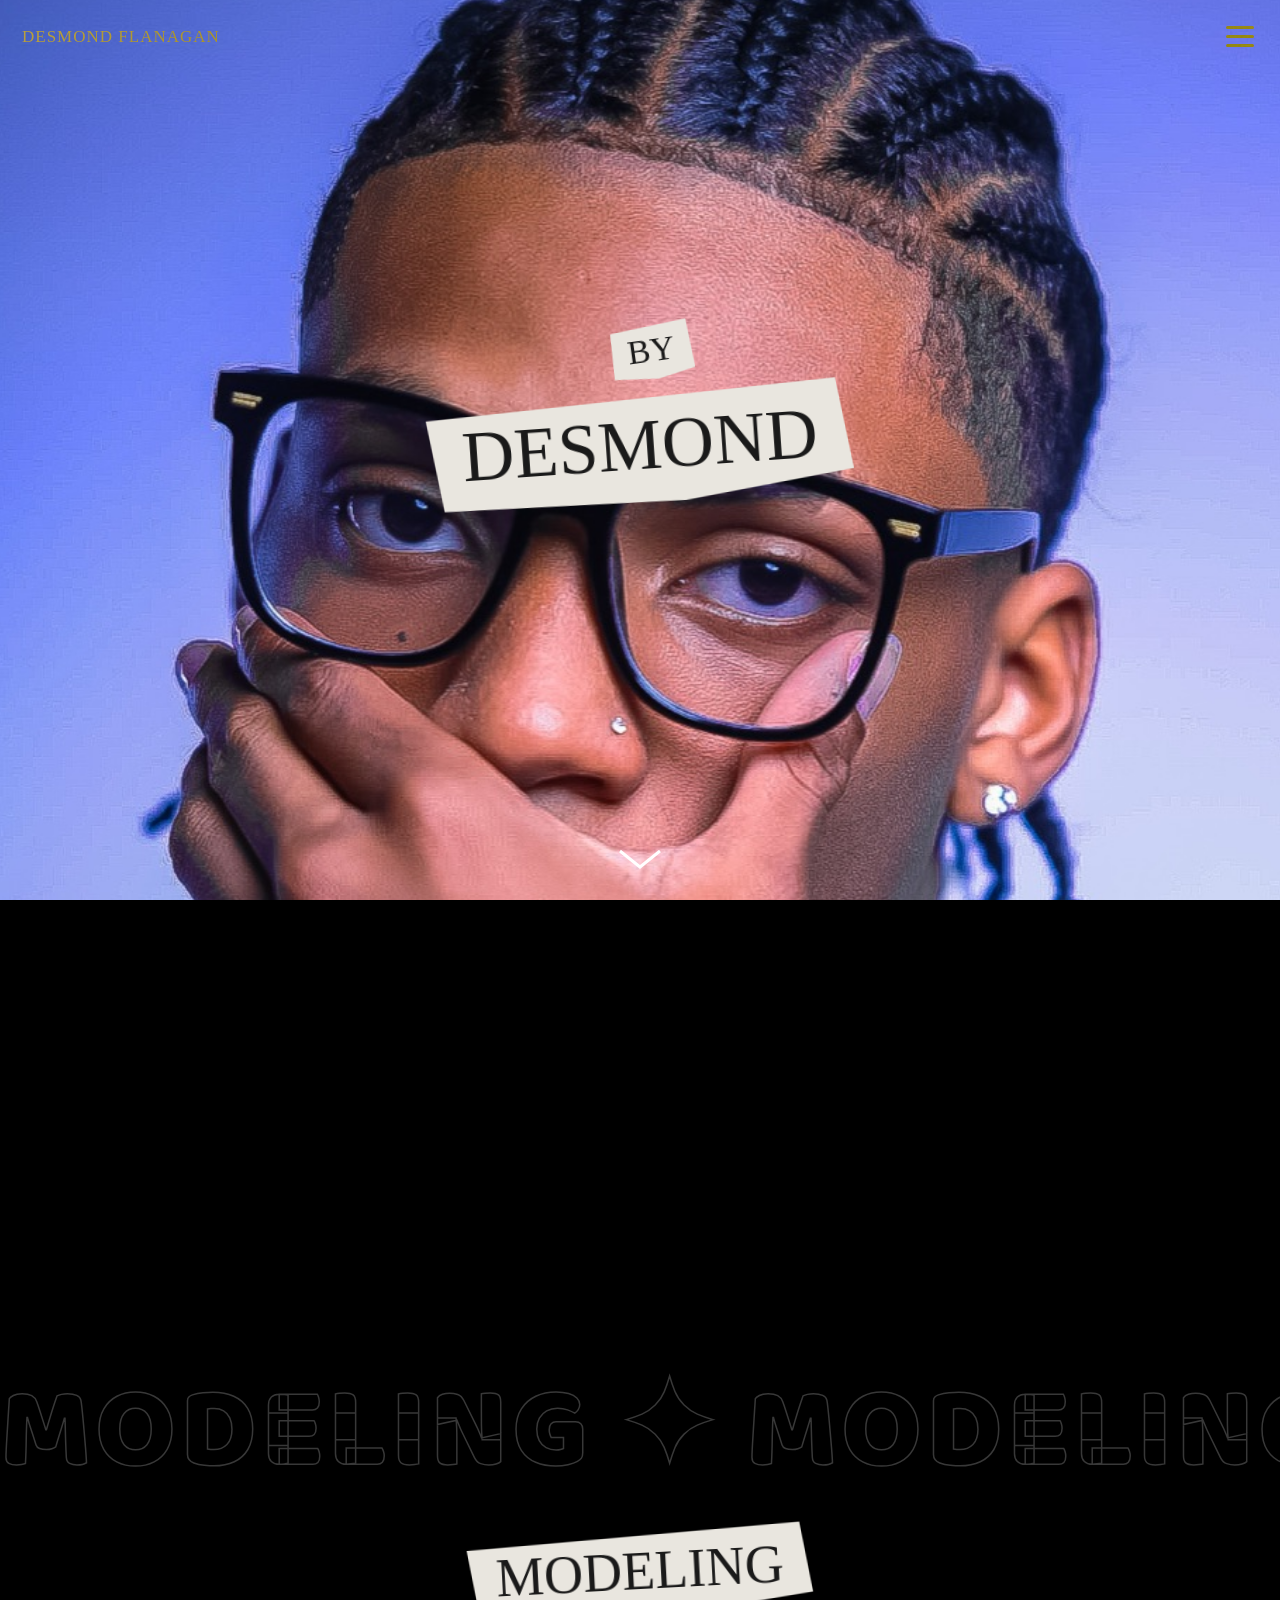
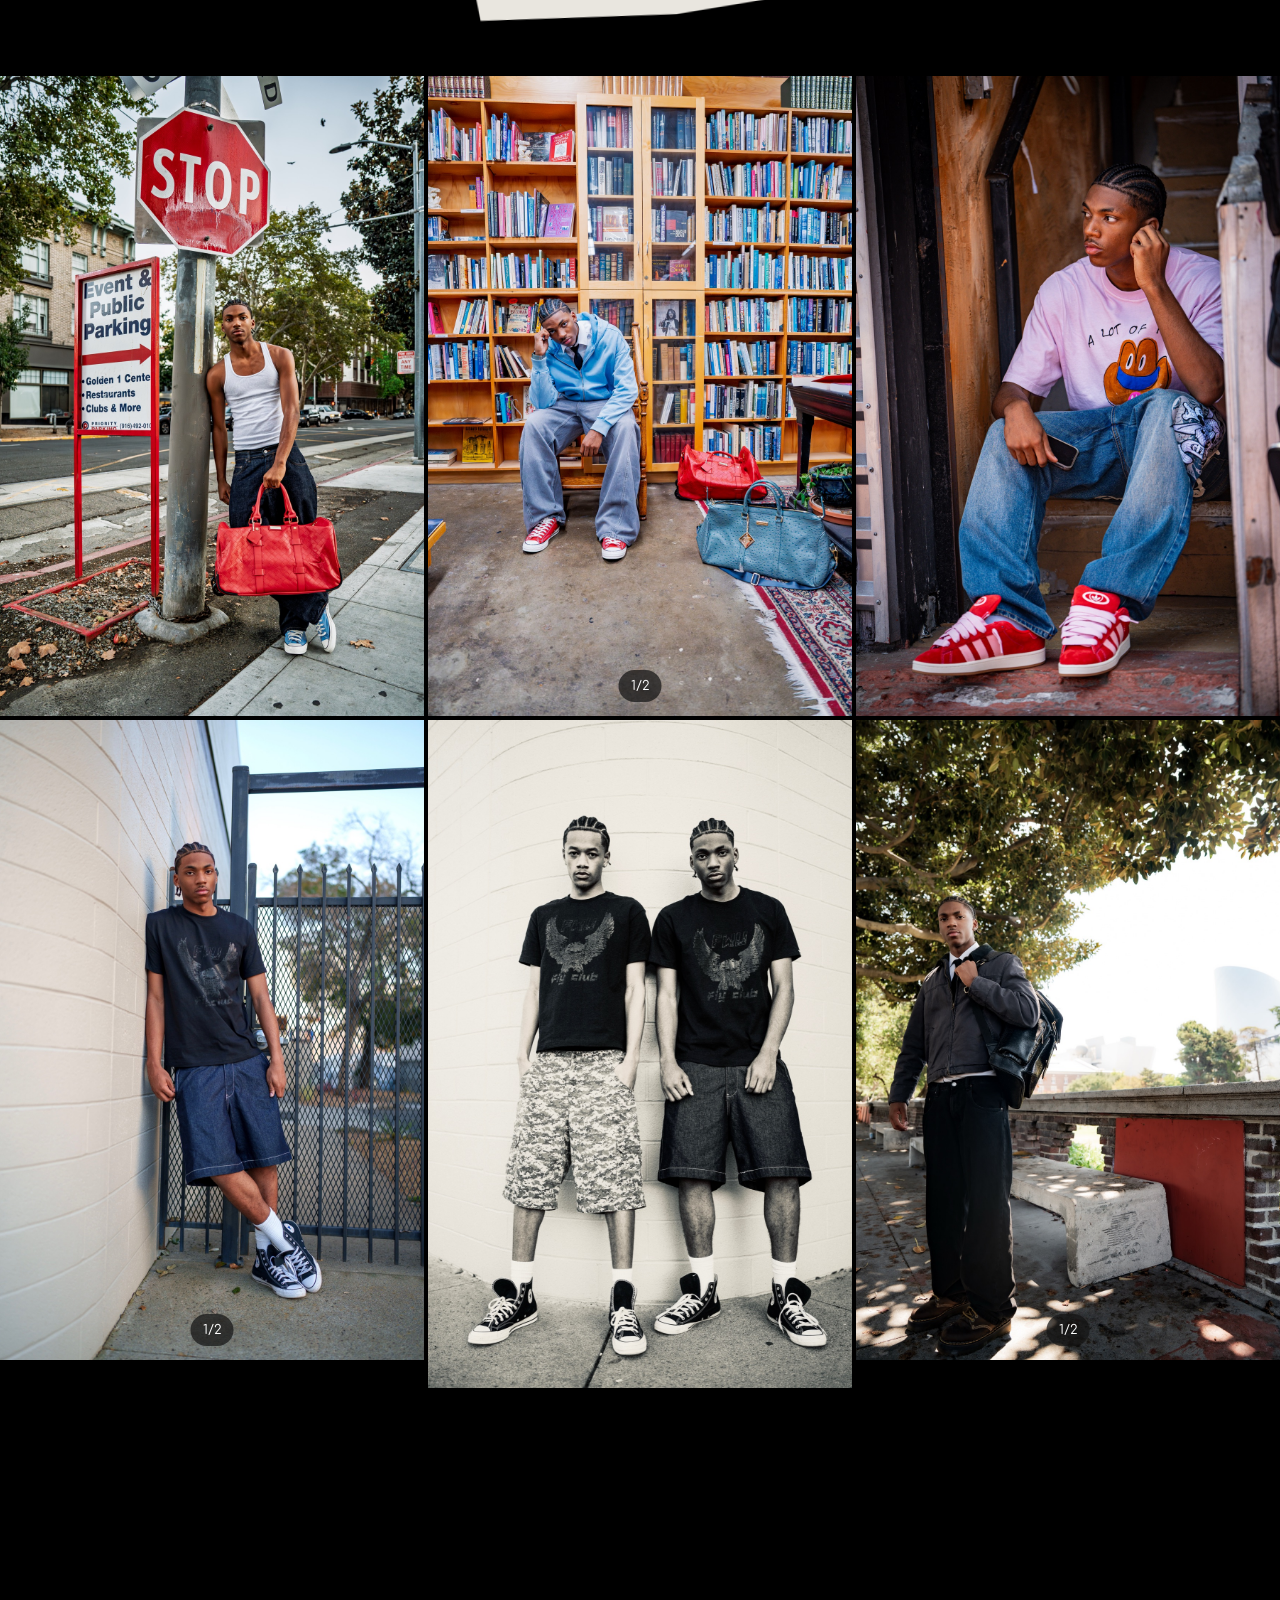
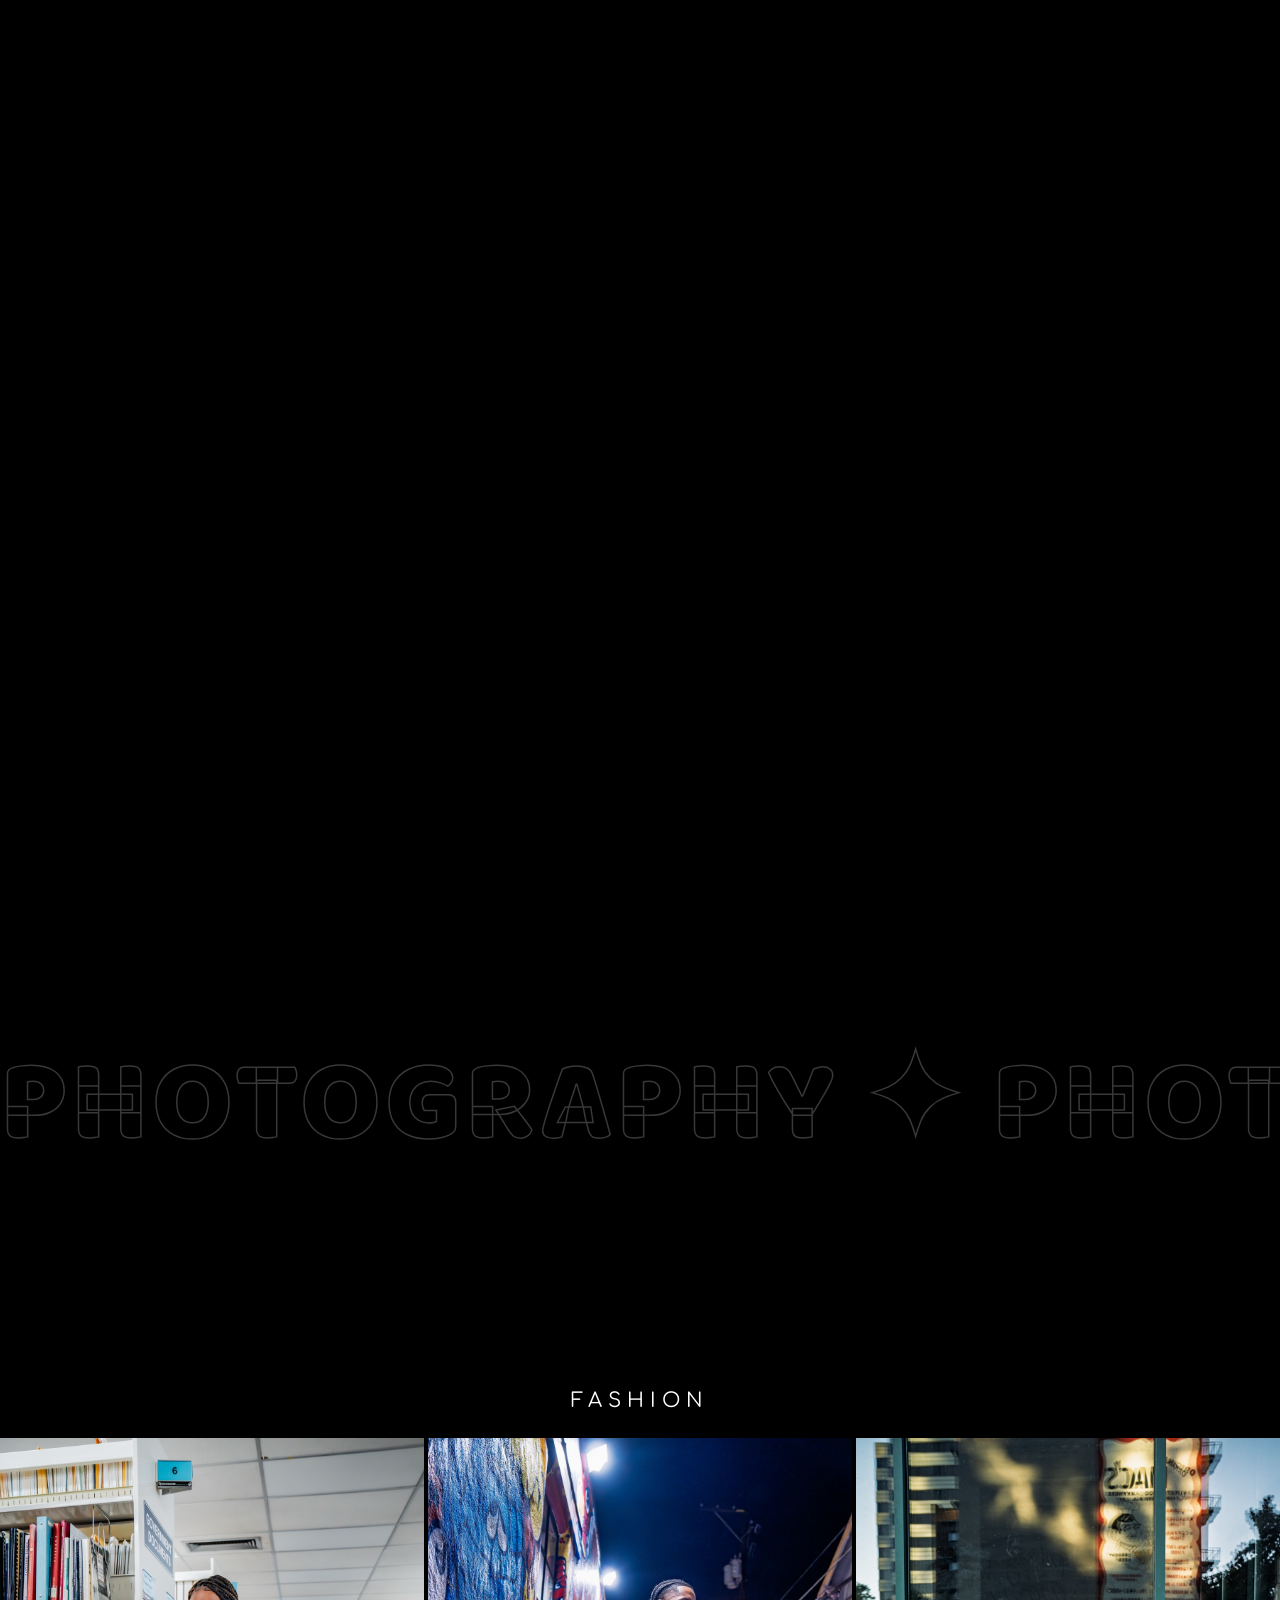
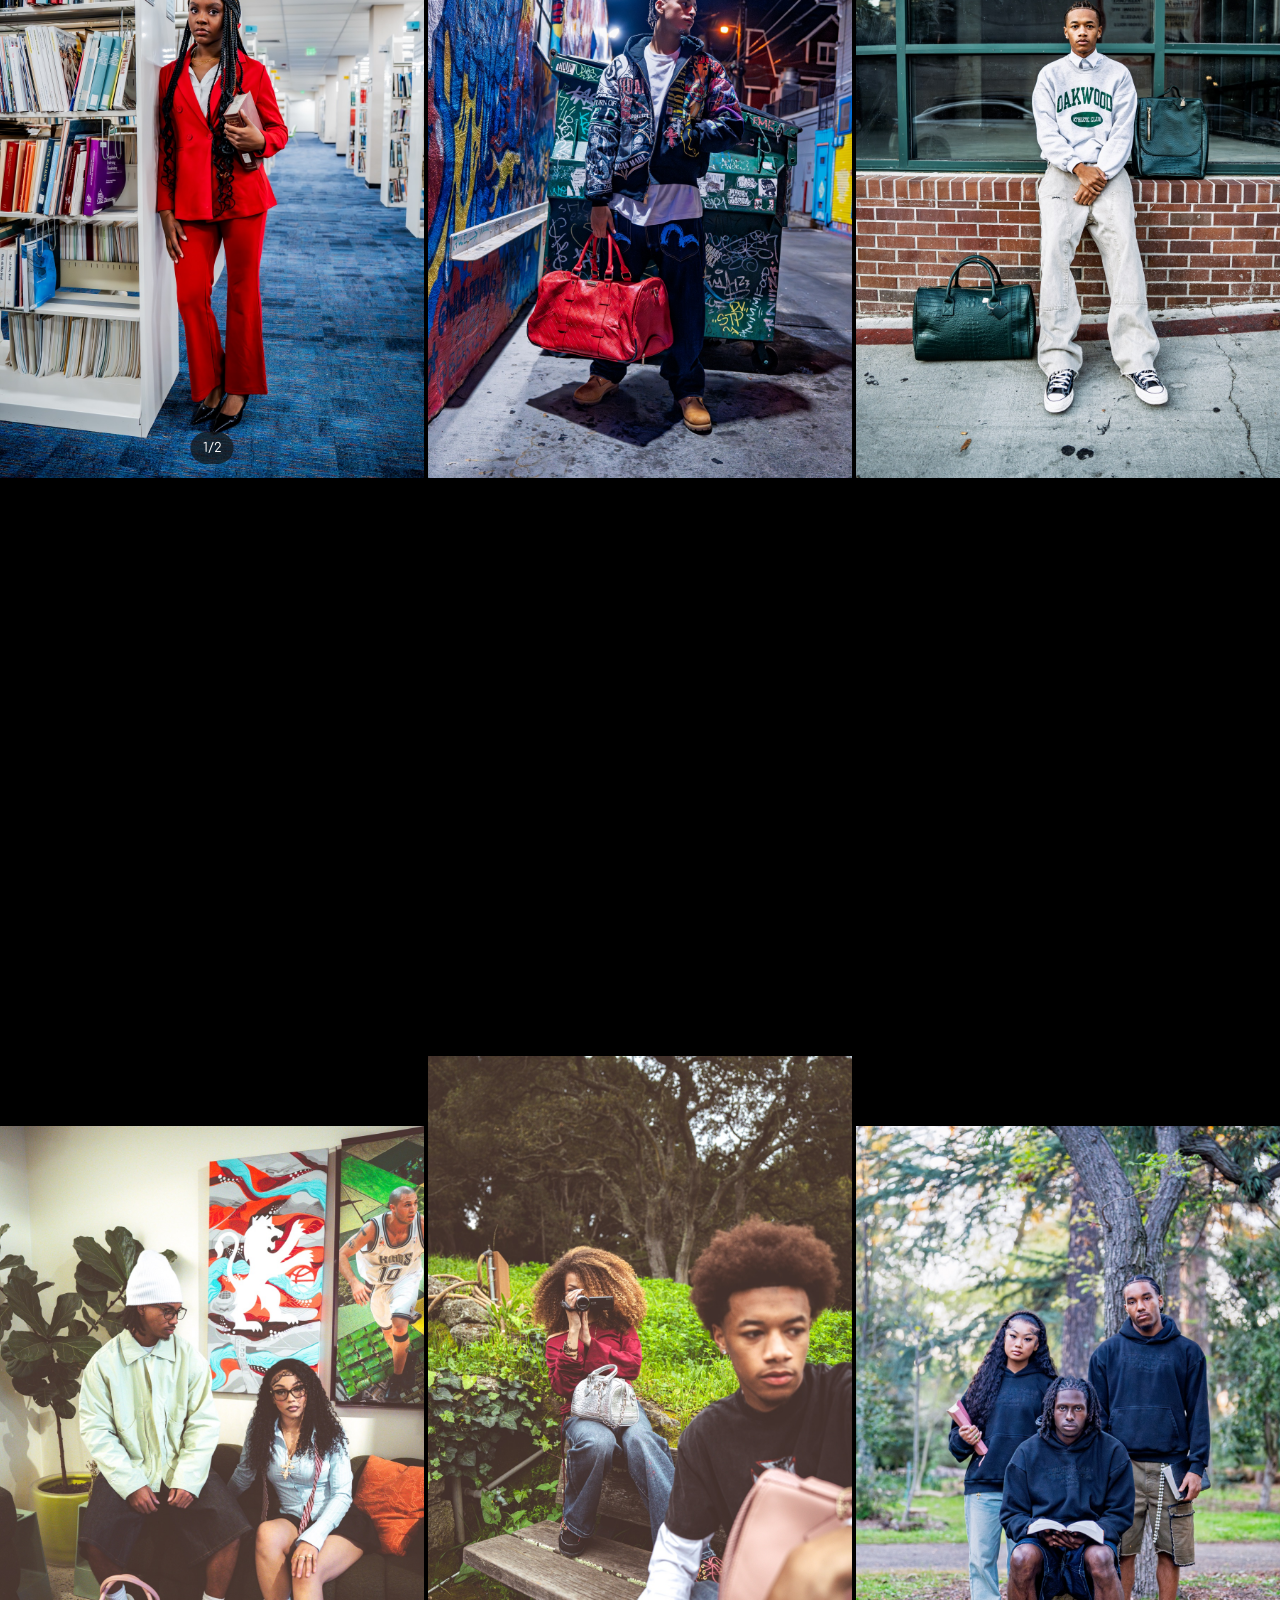
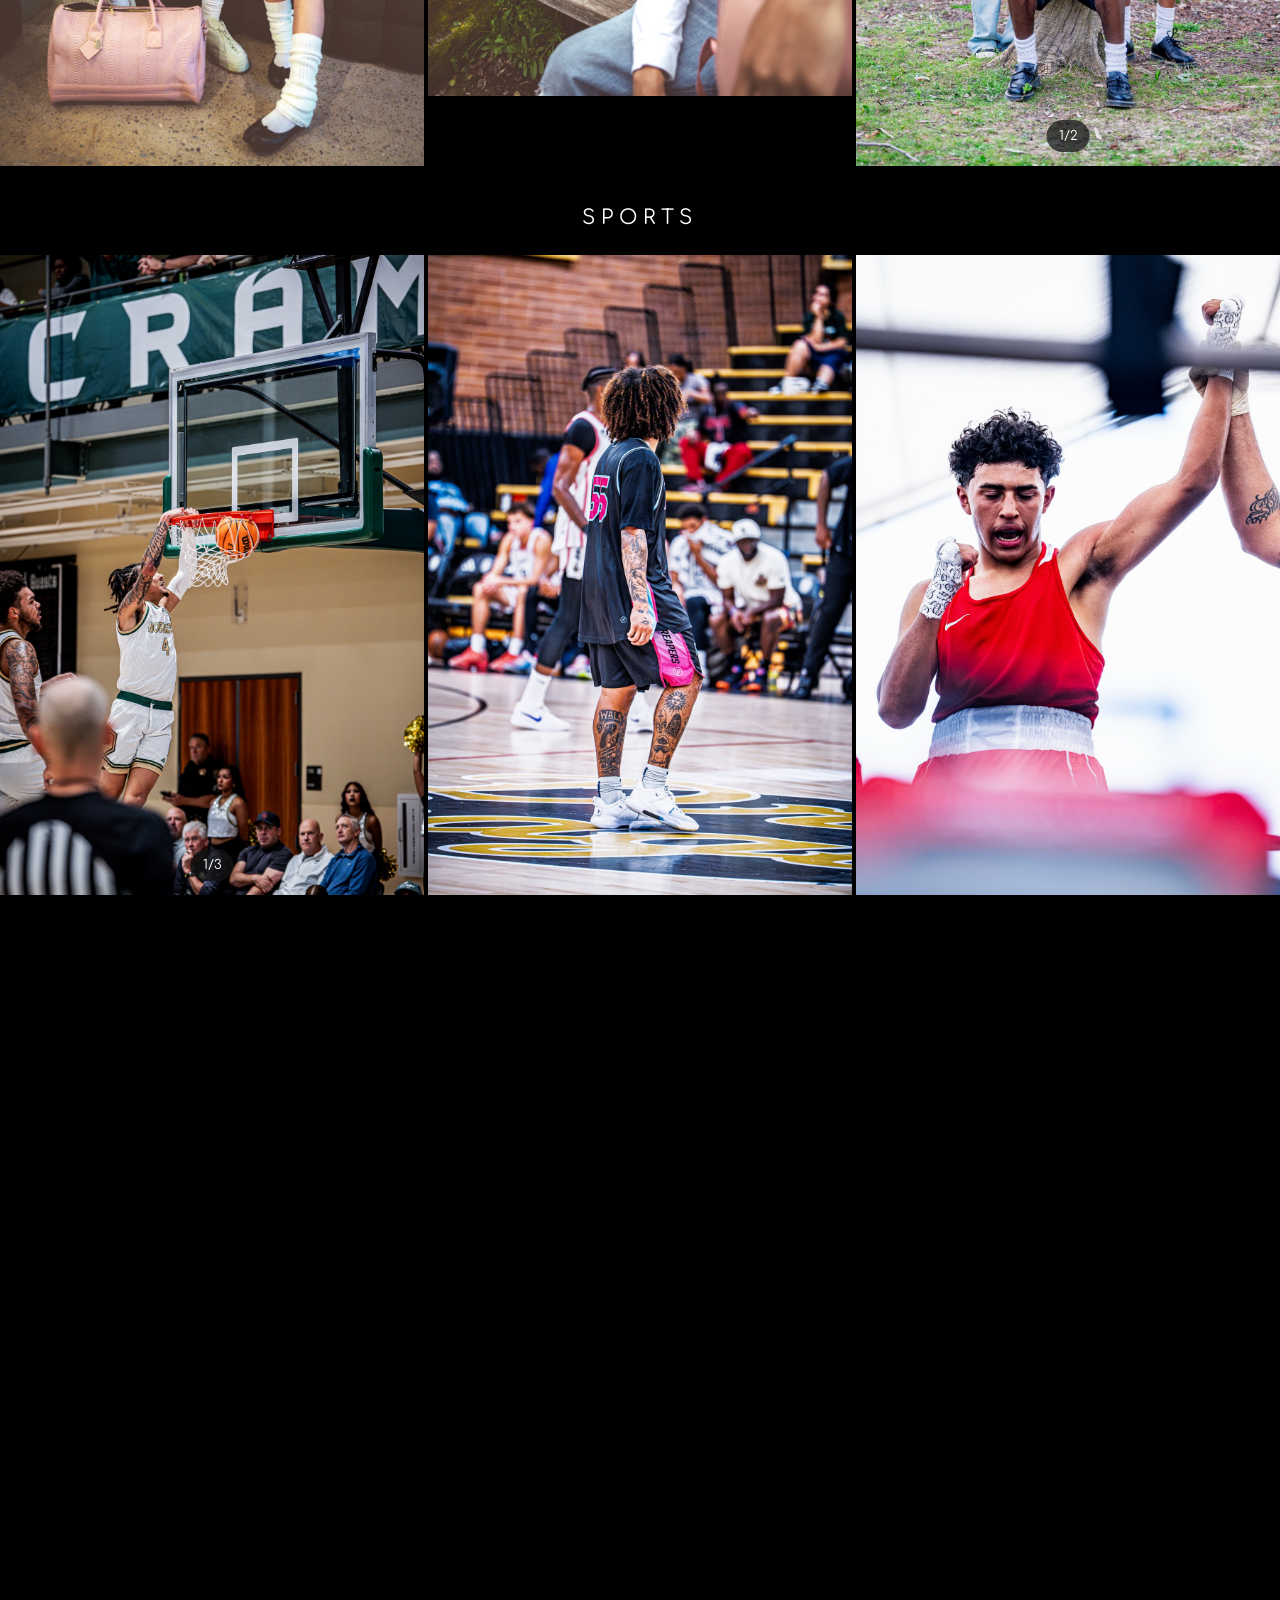
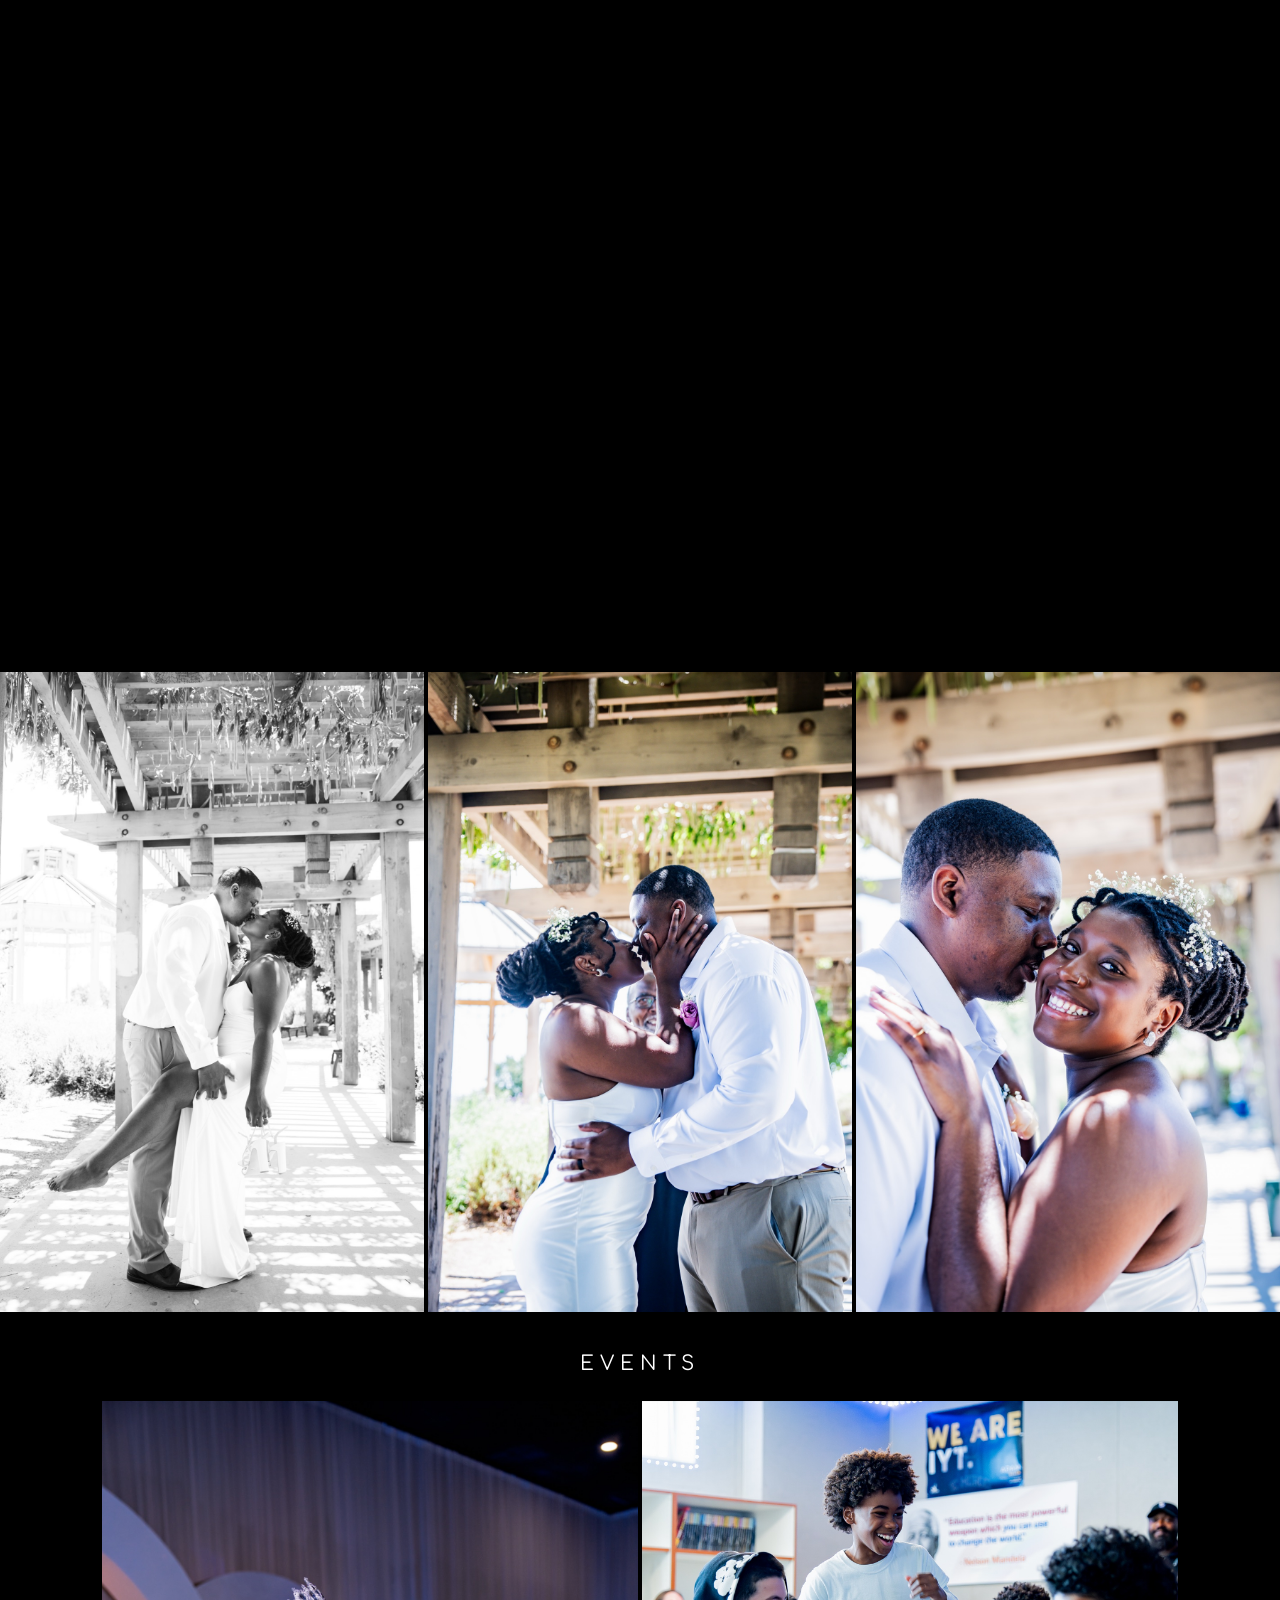
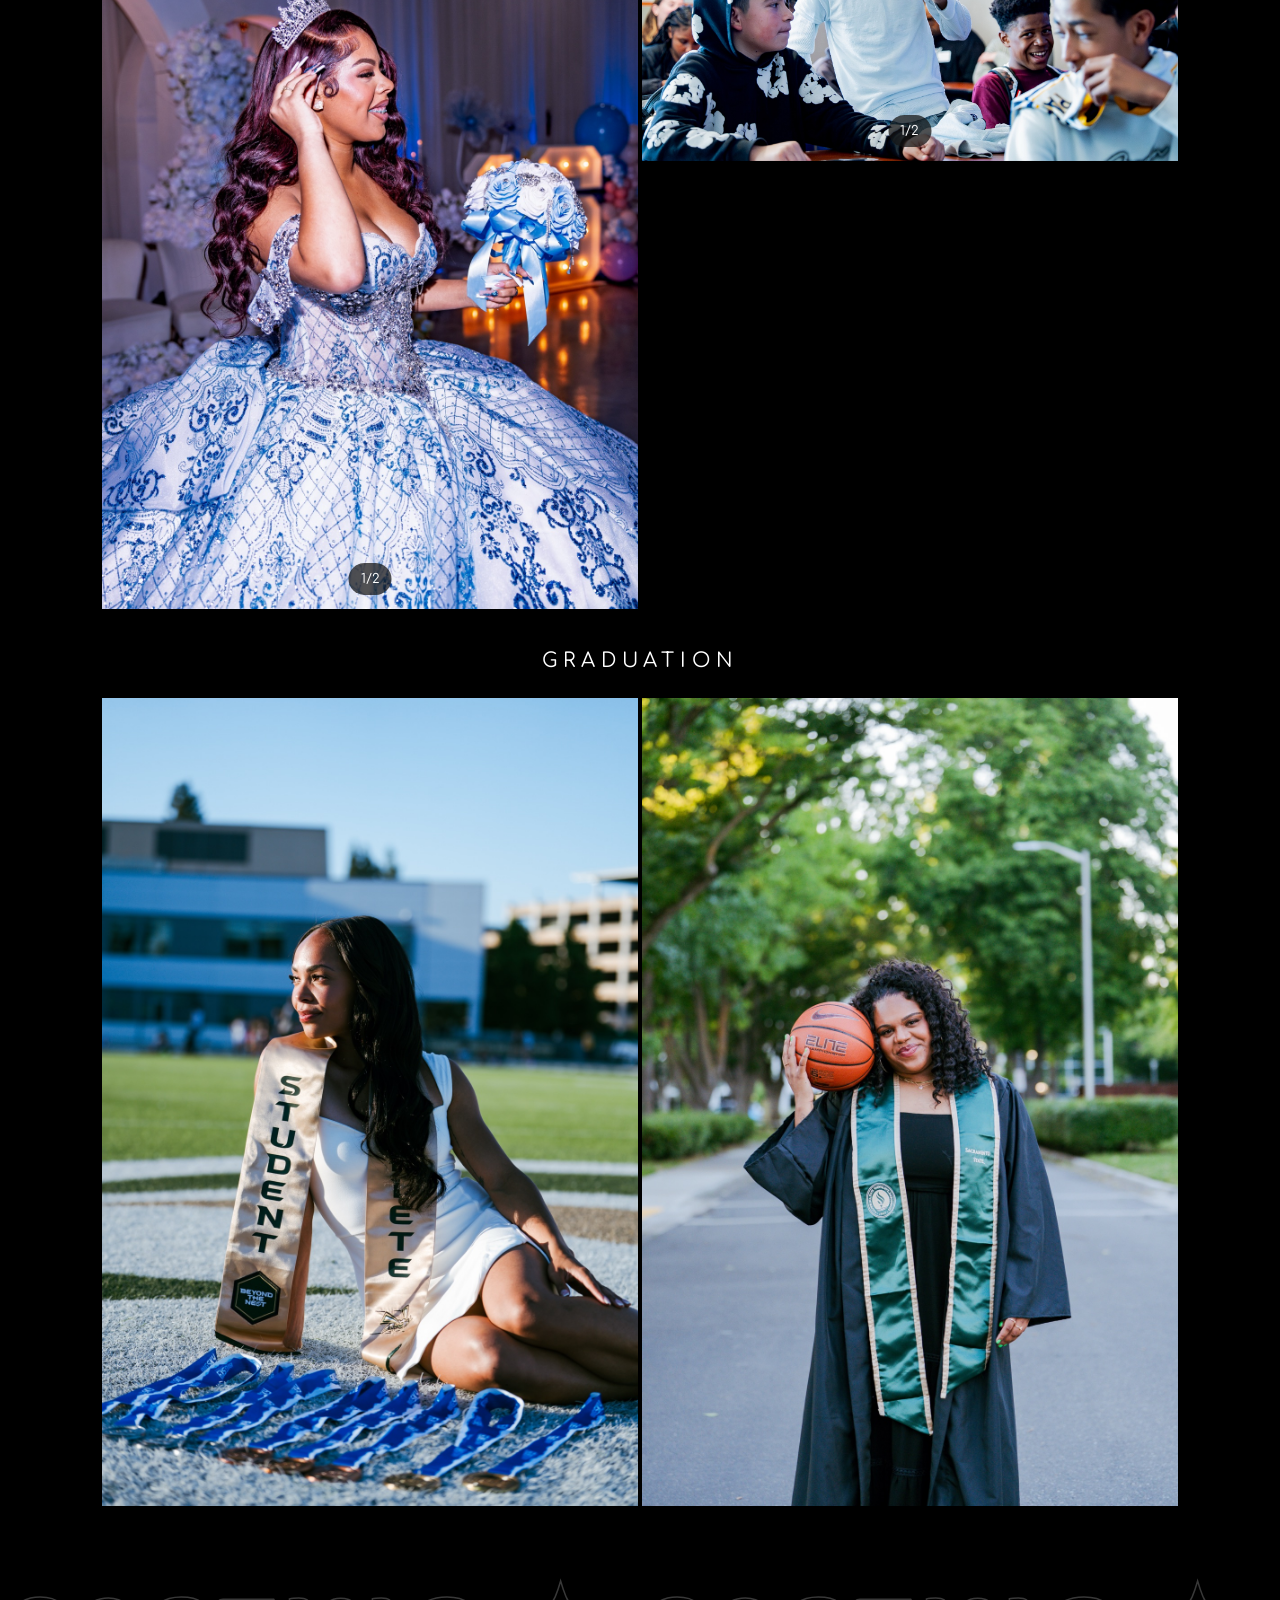
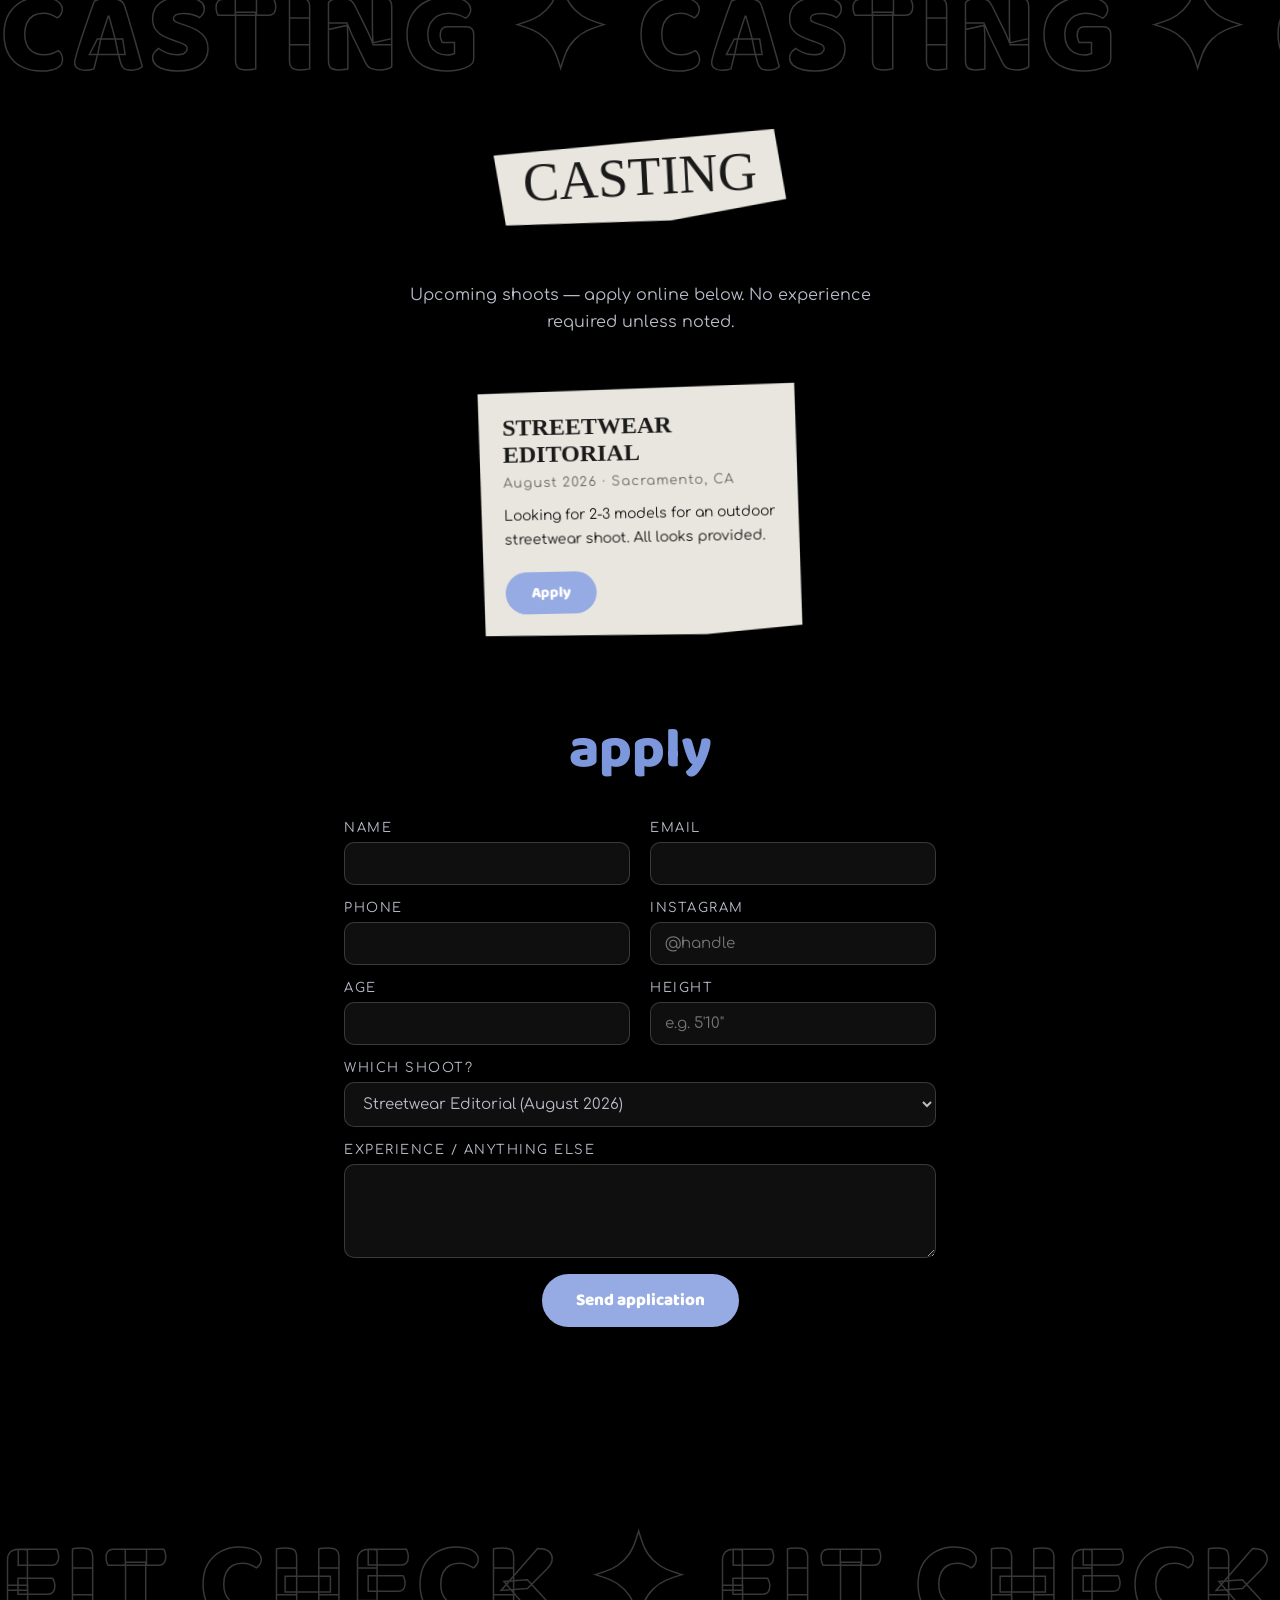
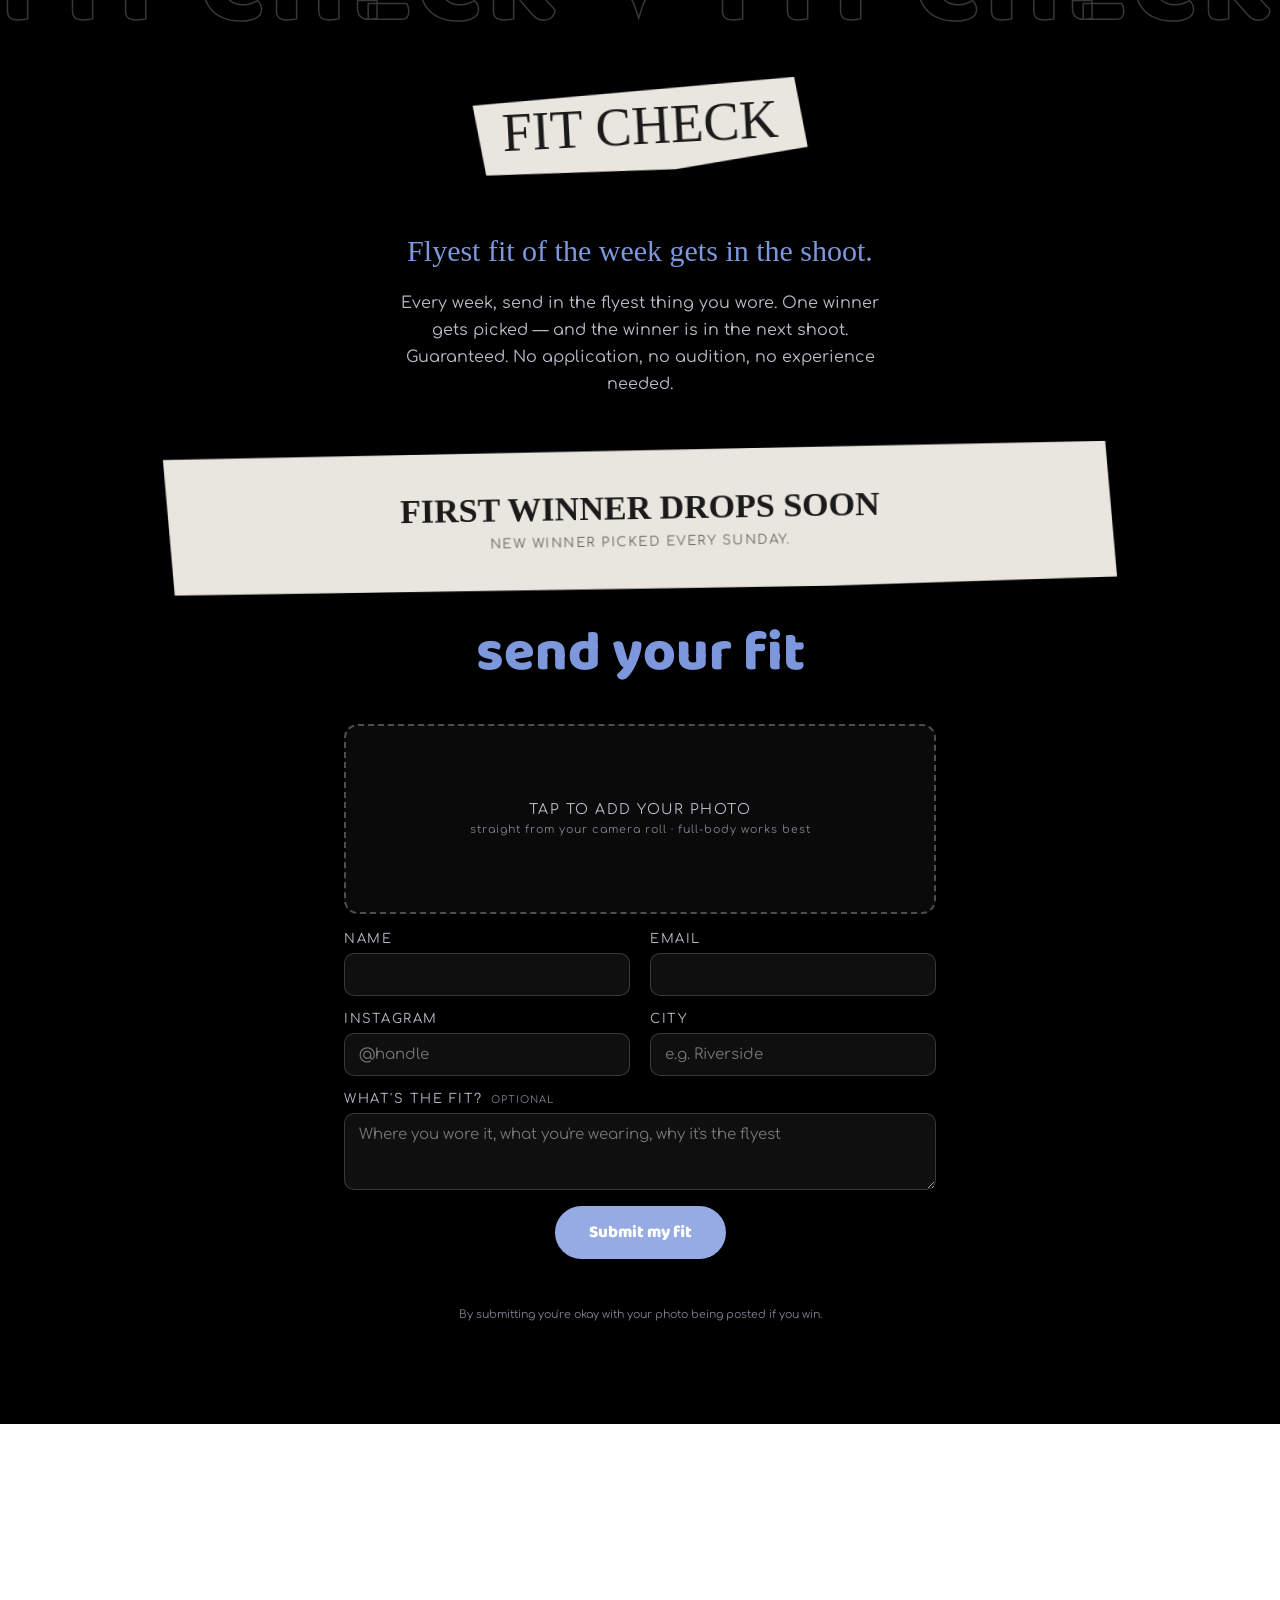
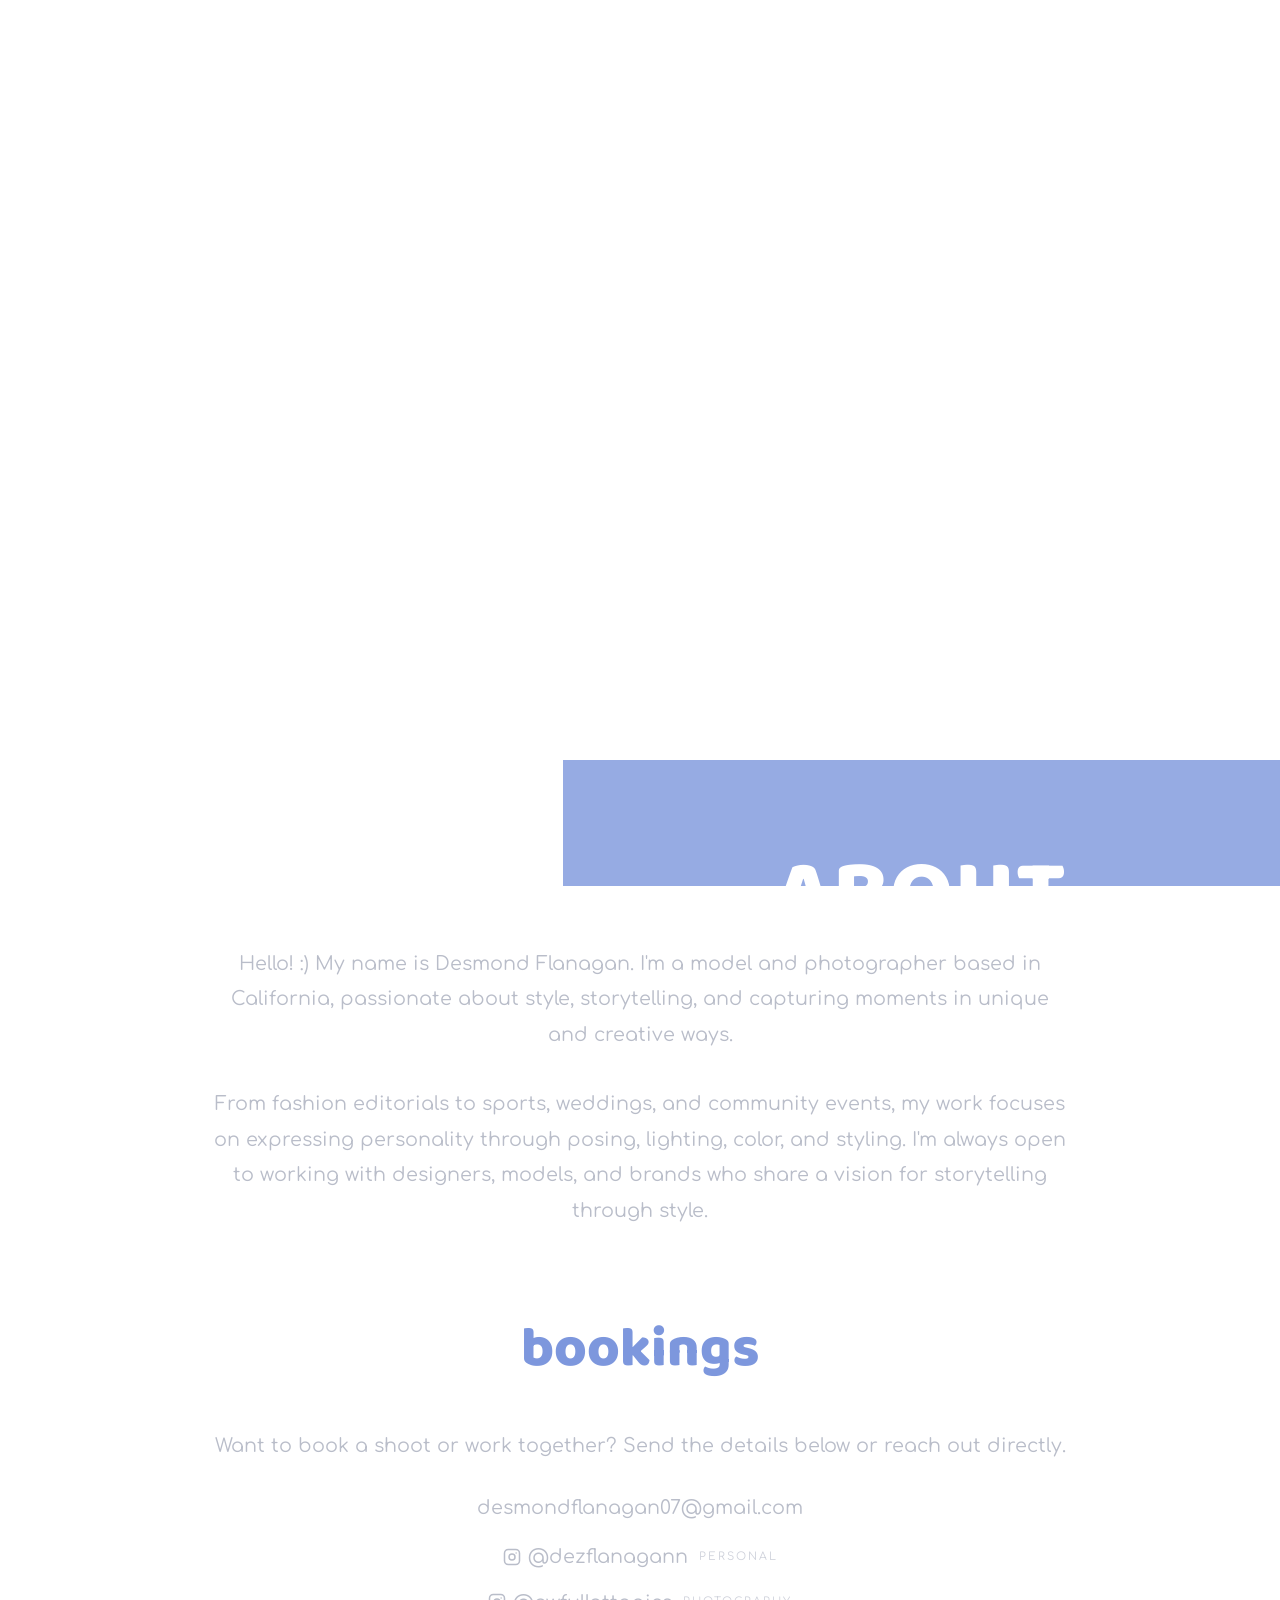
==== commit 57d7bd97: "Harden mobile photo upload for Fit Check - Reject non-image picks (phones offer videos even with acc" ====
--- a/index.html
+++ b/index.html
@@ -105,7 +105,7 @@
       <label class="fit-drop" id="fit-drop" for="fit-photo">
         <input type="file" name="photo" id="fit-photo" accept="image/*" required>
         <img class="fit-preview" id="fit-preview" alt="" hidden>
-        <span class="fit-drop-text" id="fit-drop-text">Tap to add your photo<small>full-body works best · jpg or png</small></span>
+        <span class="fit-drop-text" id="fit-drop-text">Tap to add your photo<small>straight from your camera roll · full-body works best</small></span>
       </label>
 
       <div class="form-grid">
--- a/styles.css
+++ b/styles.css
@@ -939,6 +939,12 @@
   .about-photo { height: 47vh; right: 40vw; bottom: 16vh; }
   .about-hero { height: 92vh; }
 
+  /* iOS Safari force-zooms the page when a focused input is under 16px, which
+     yanks the layout around on every tap. 16px is the minimum that avoids it. */
+  .app-form input,
+  .app-form select,
+  .app-form textarea { font-size: 16px; }
+
   /* Winner card stacks: photo on top, caption under it */
   .fit-winner { flex-direction: column; }
   .fit-winner-photo { width: 100%; max-width: none; max-height: 62vh; }
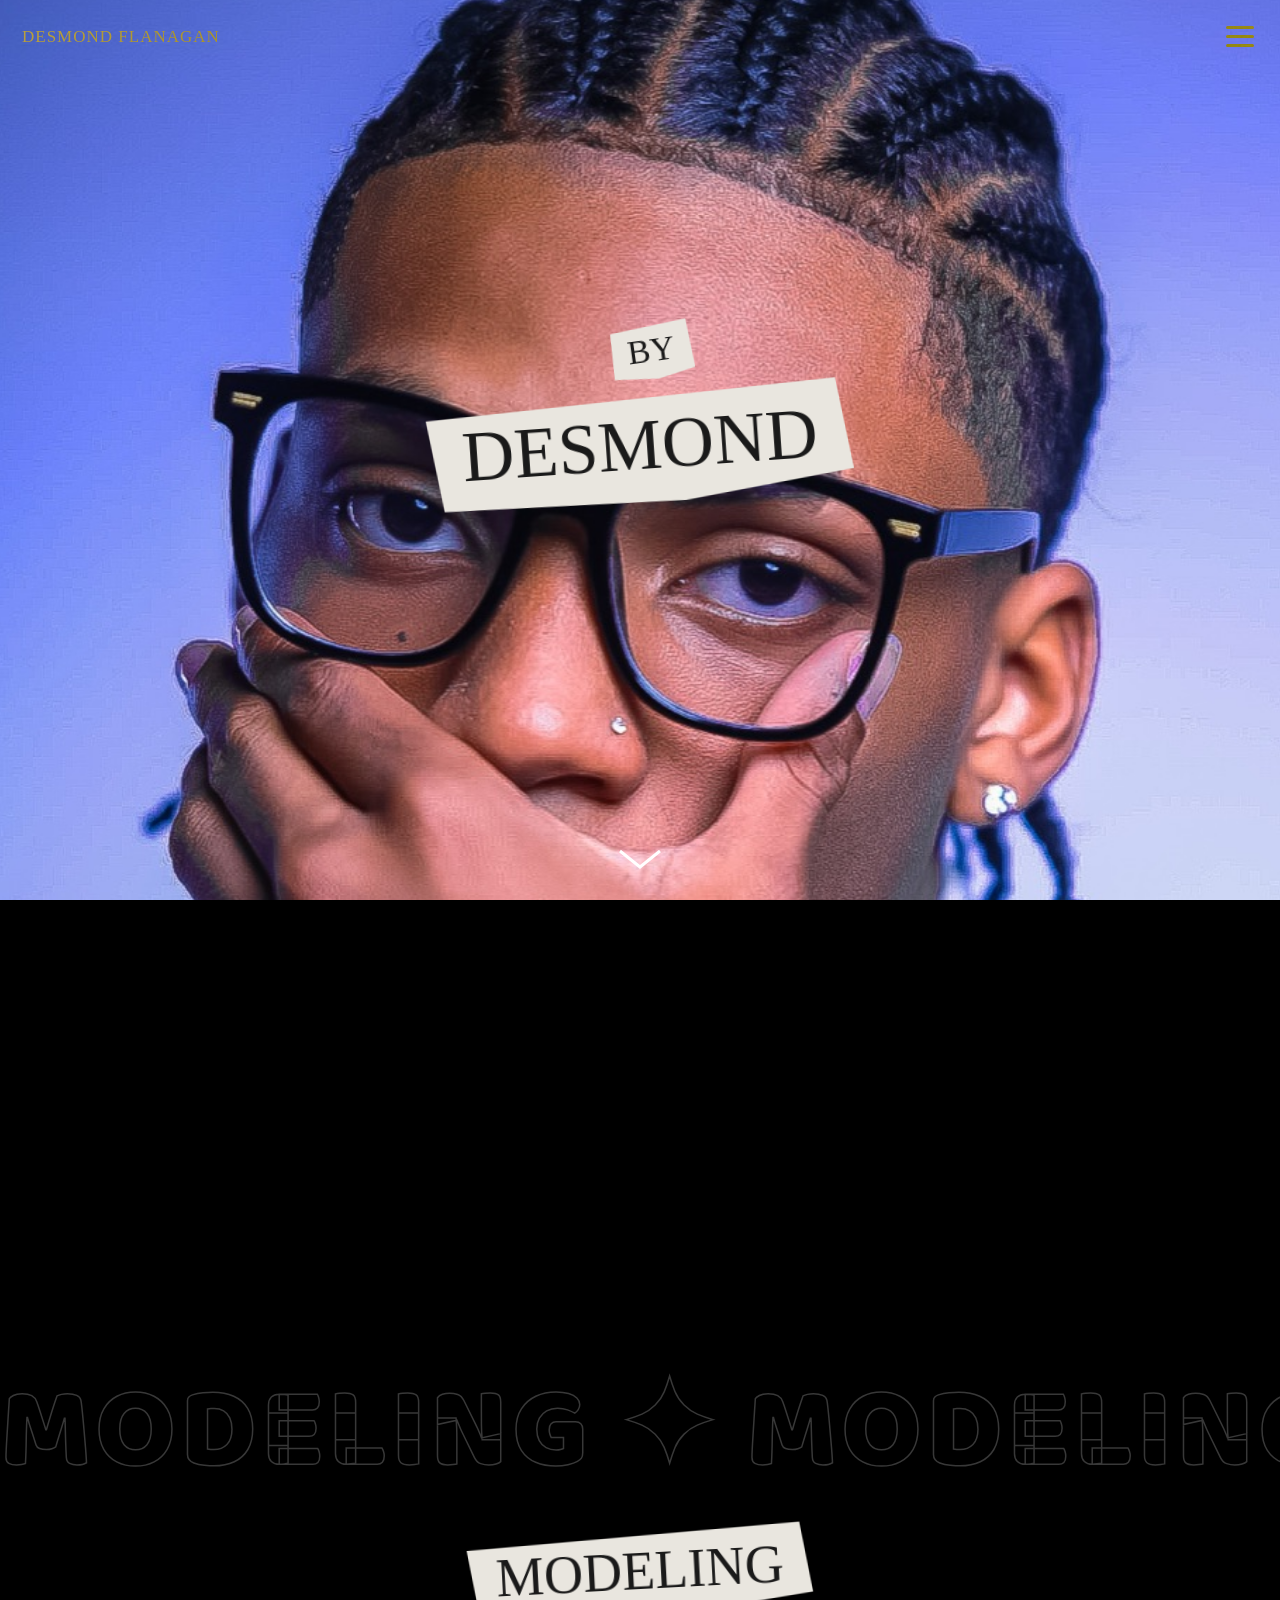
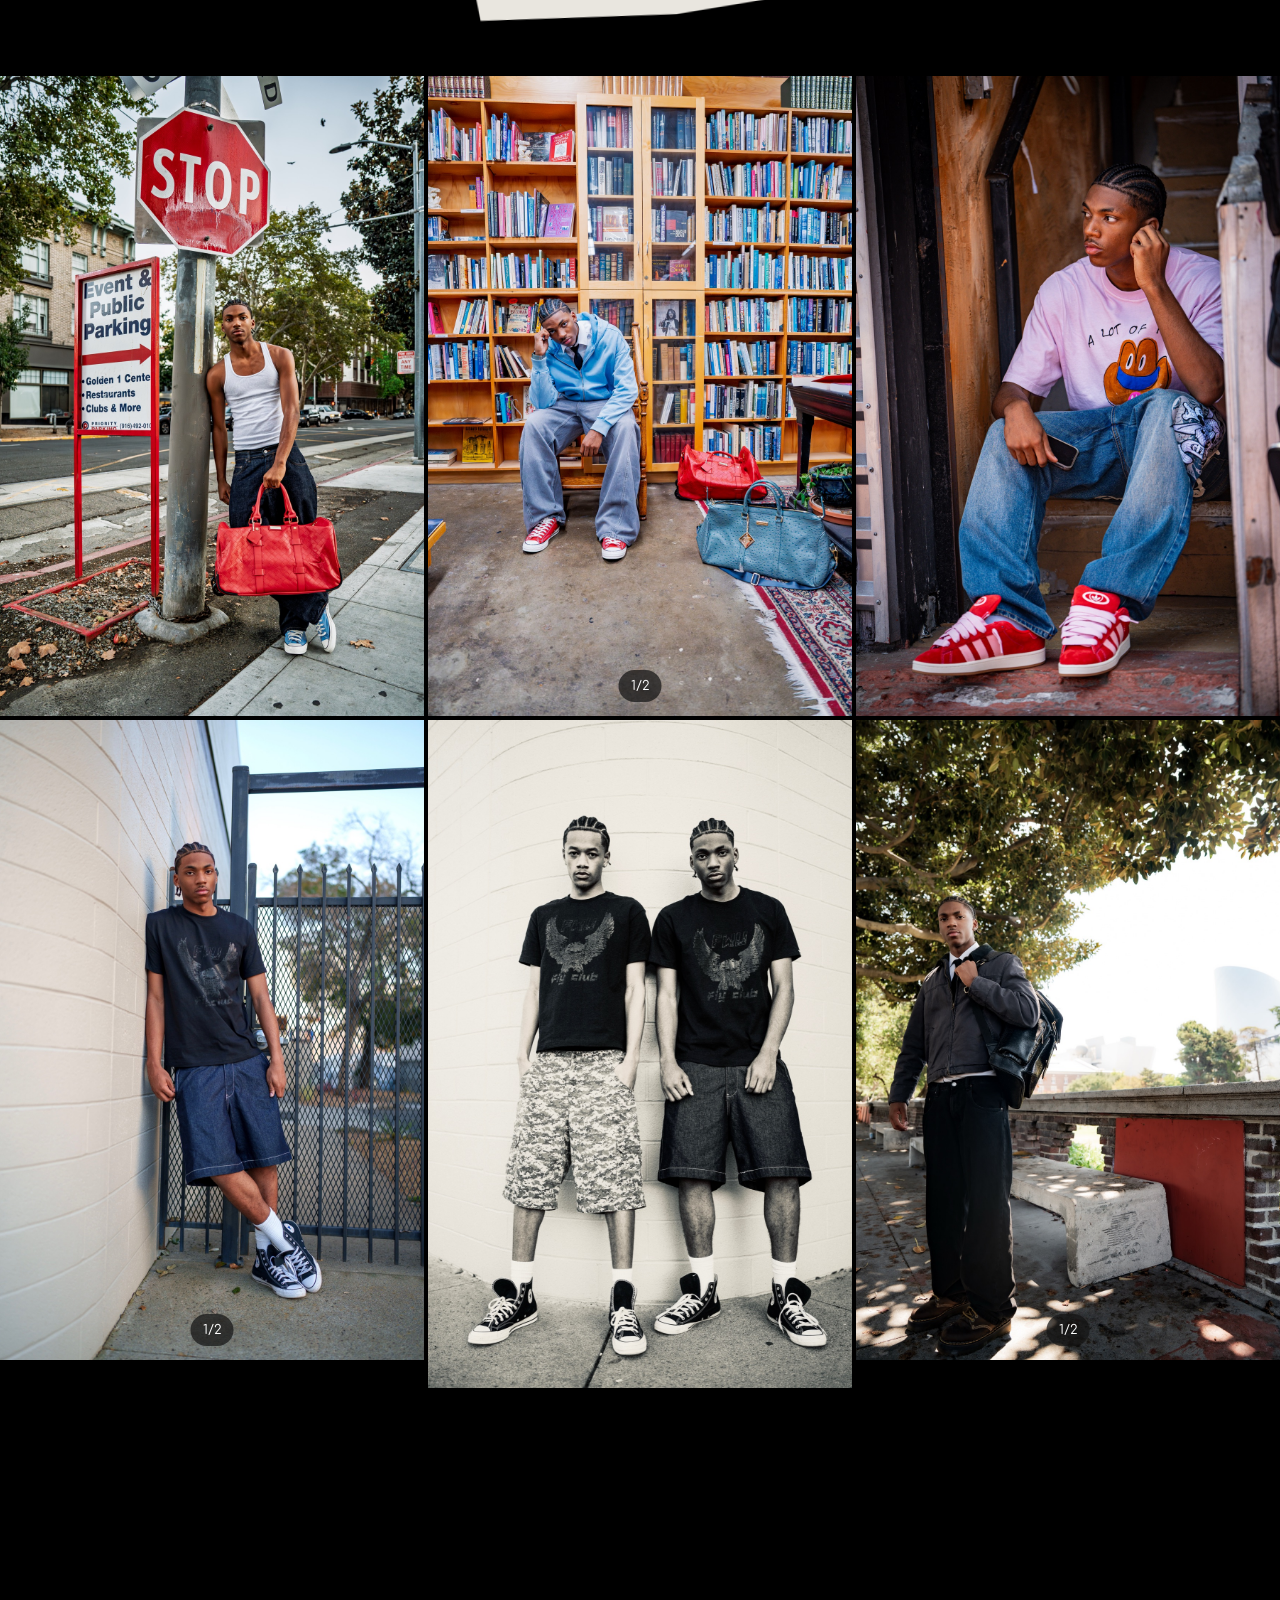
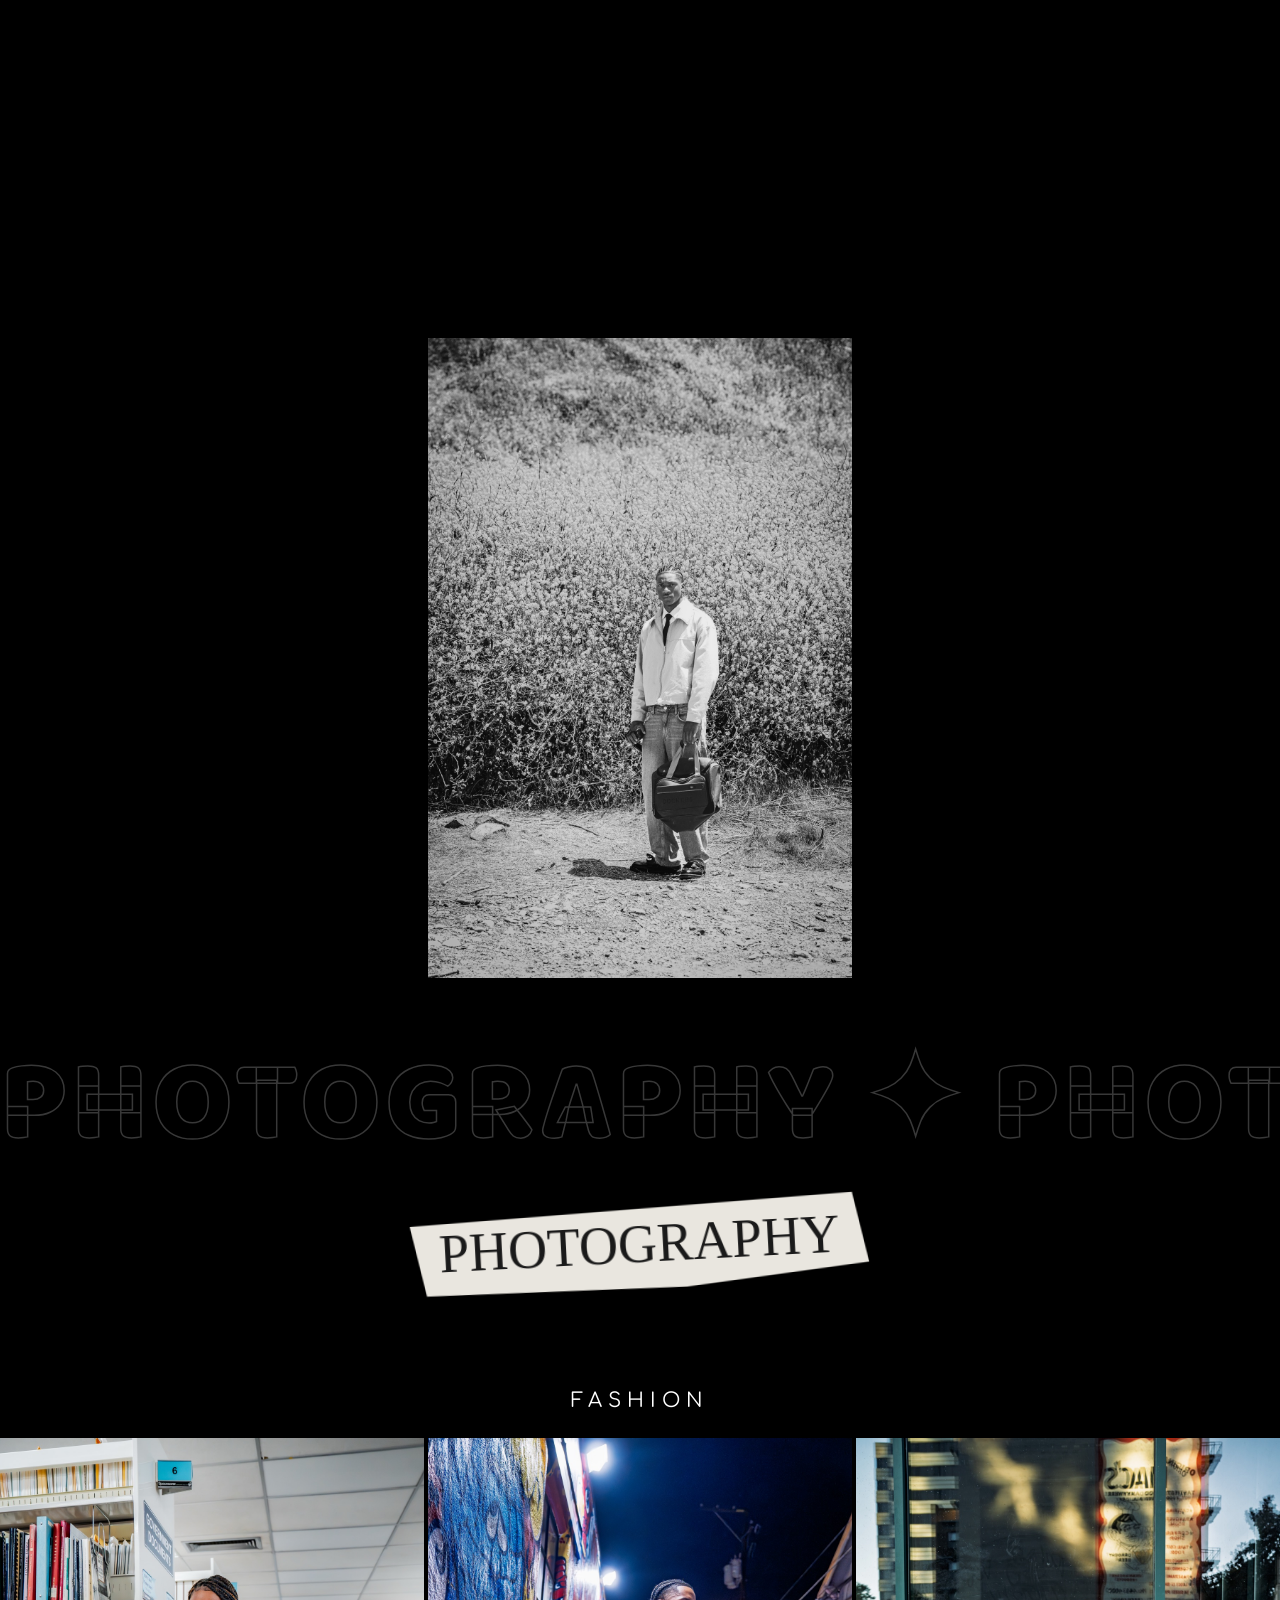
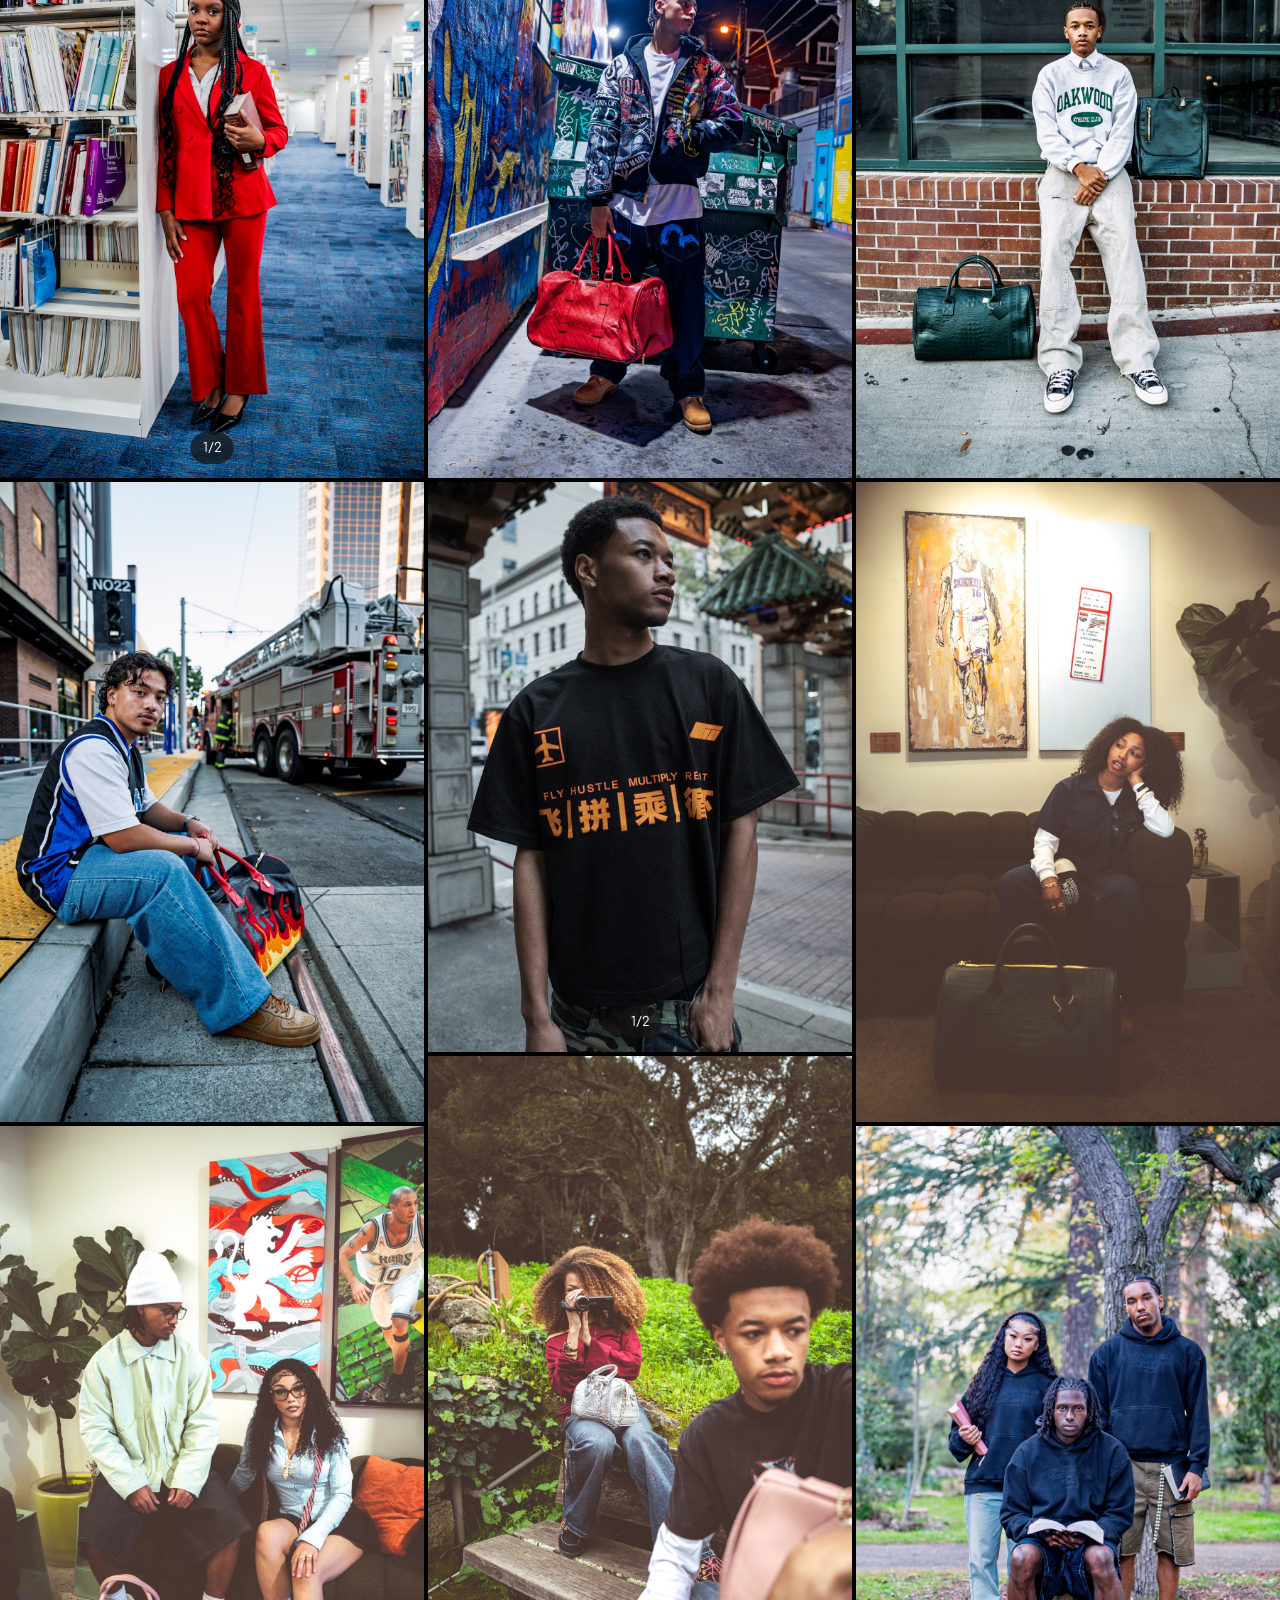
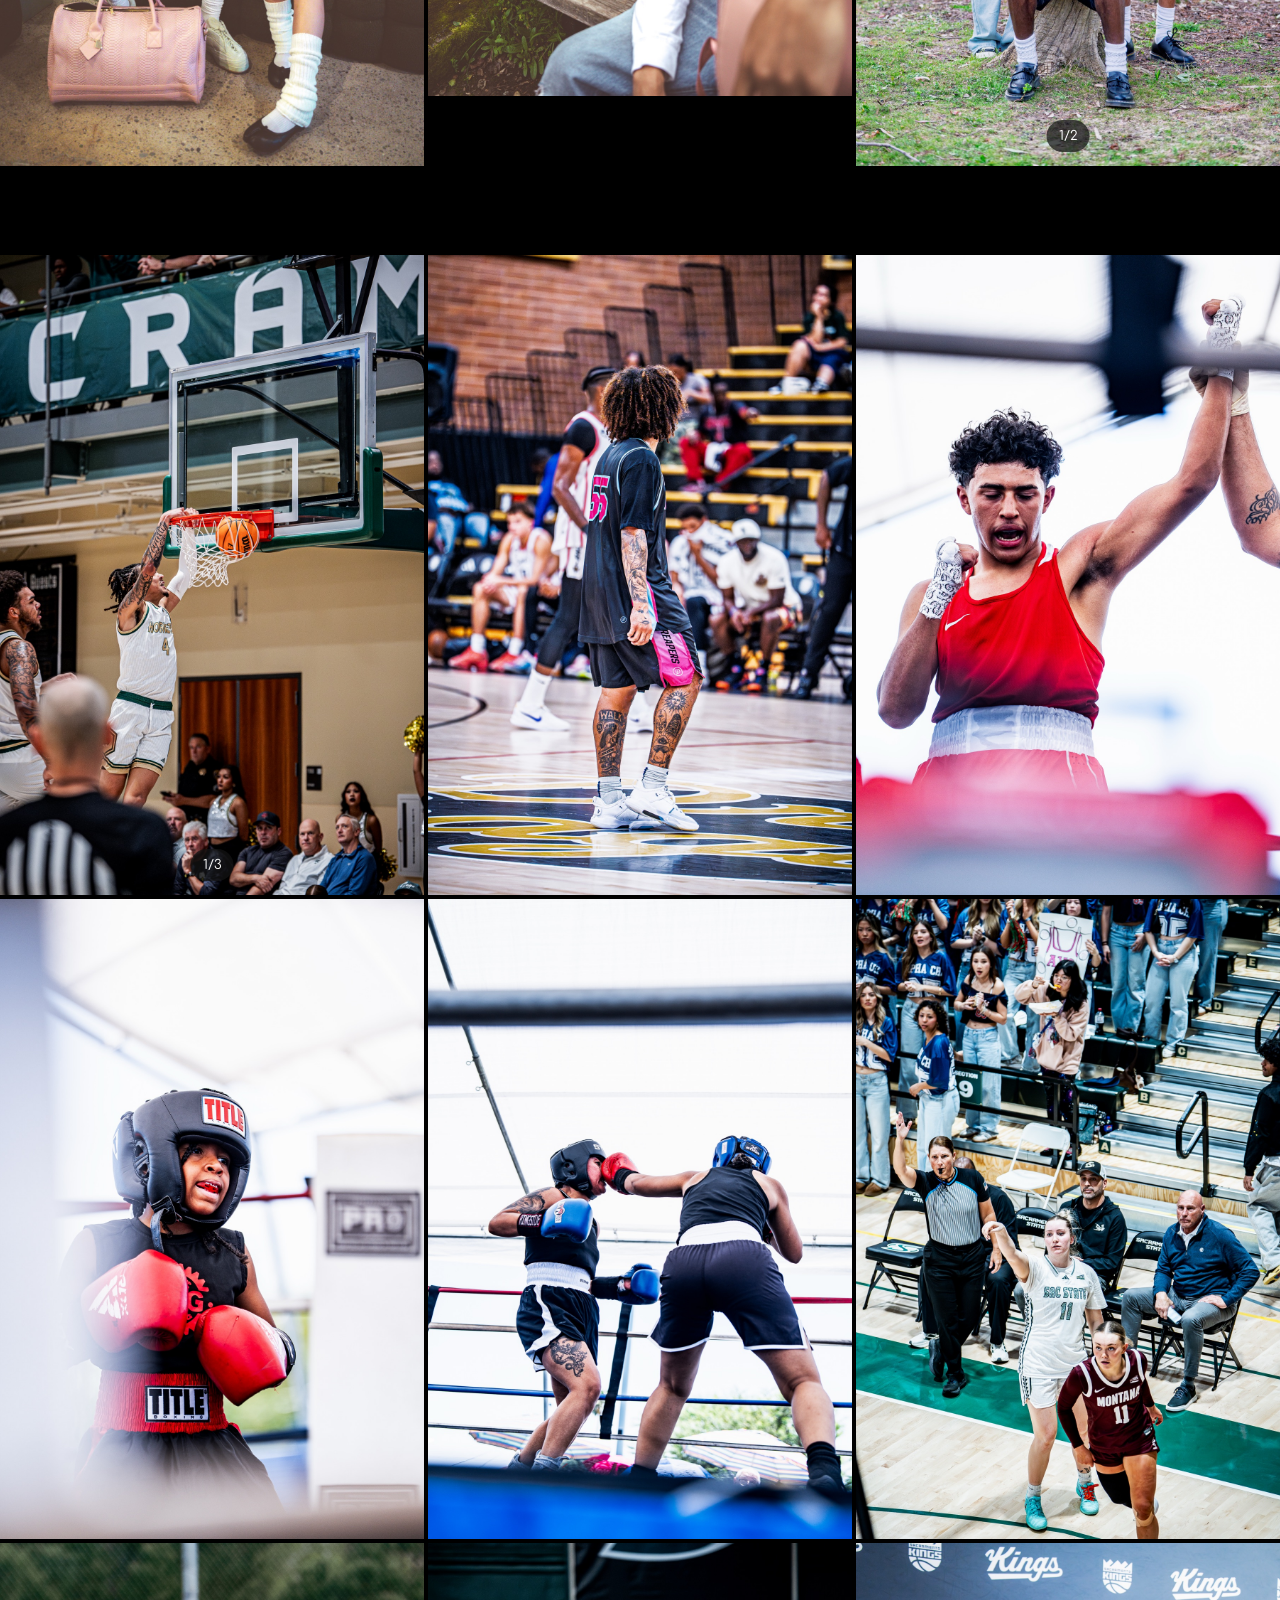
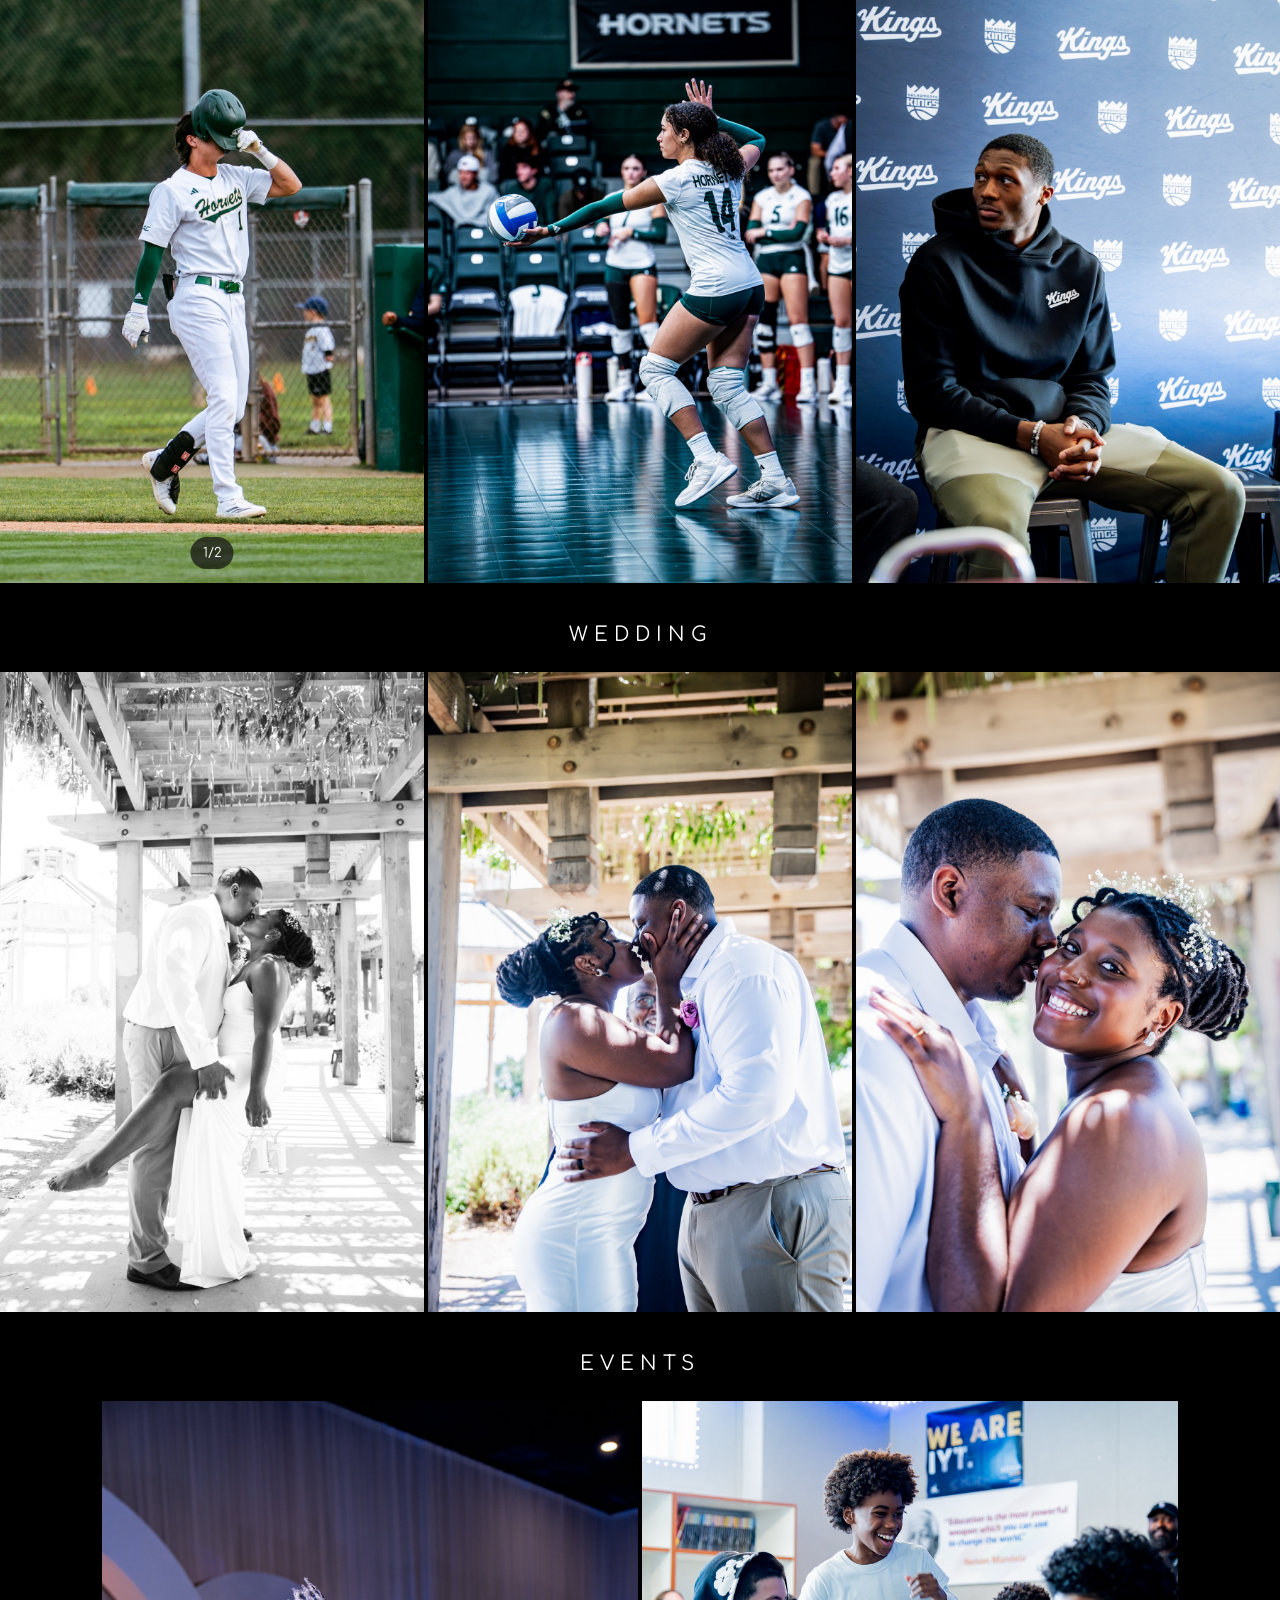
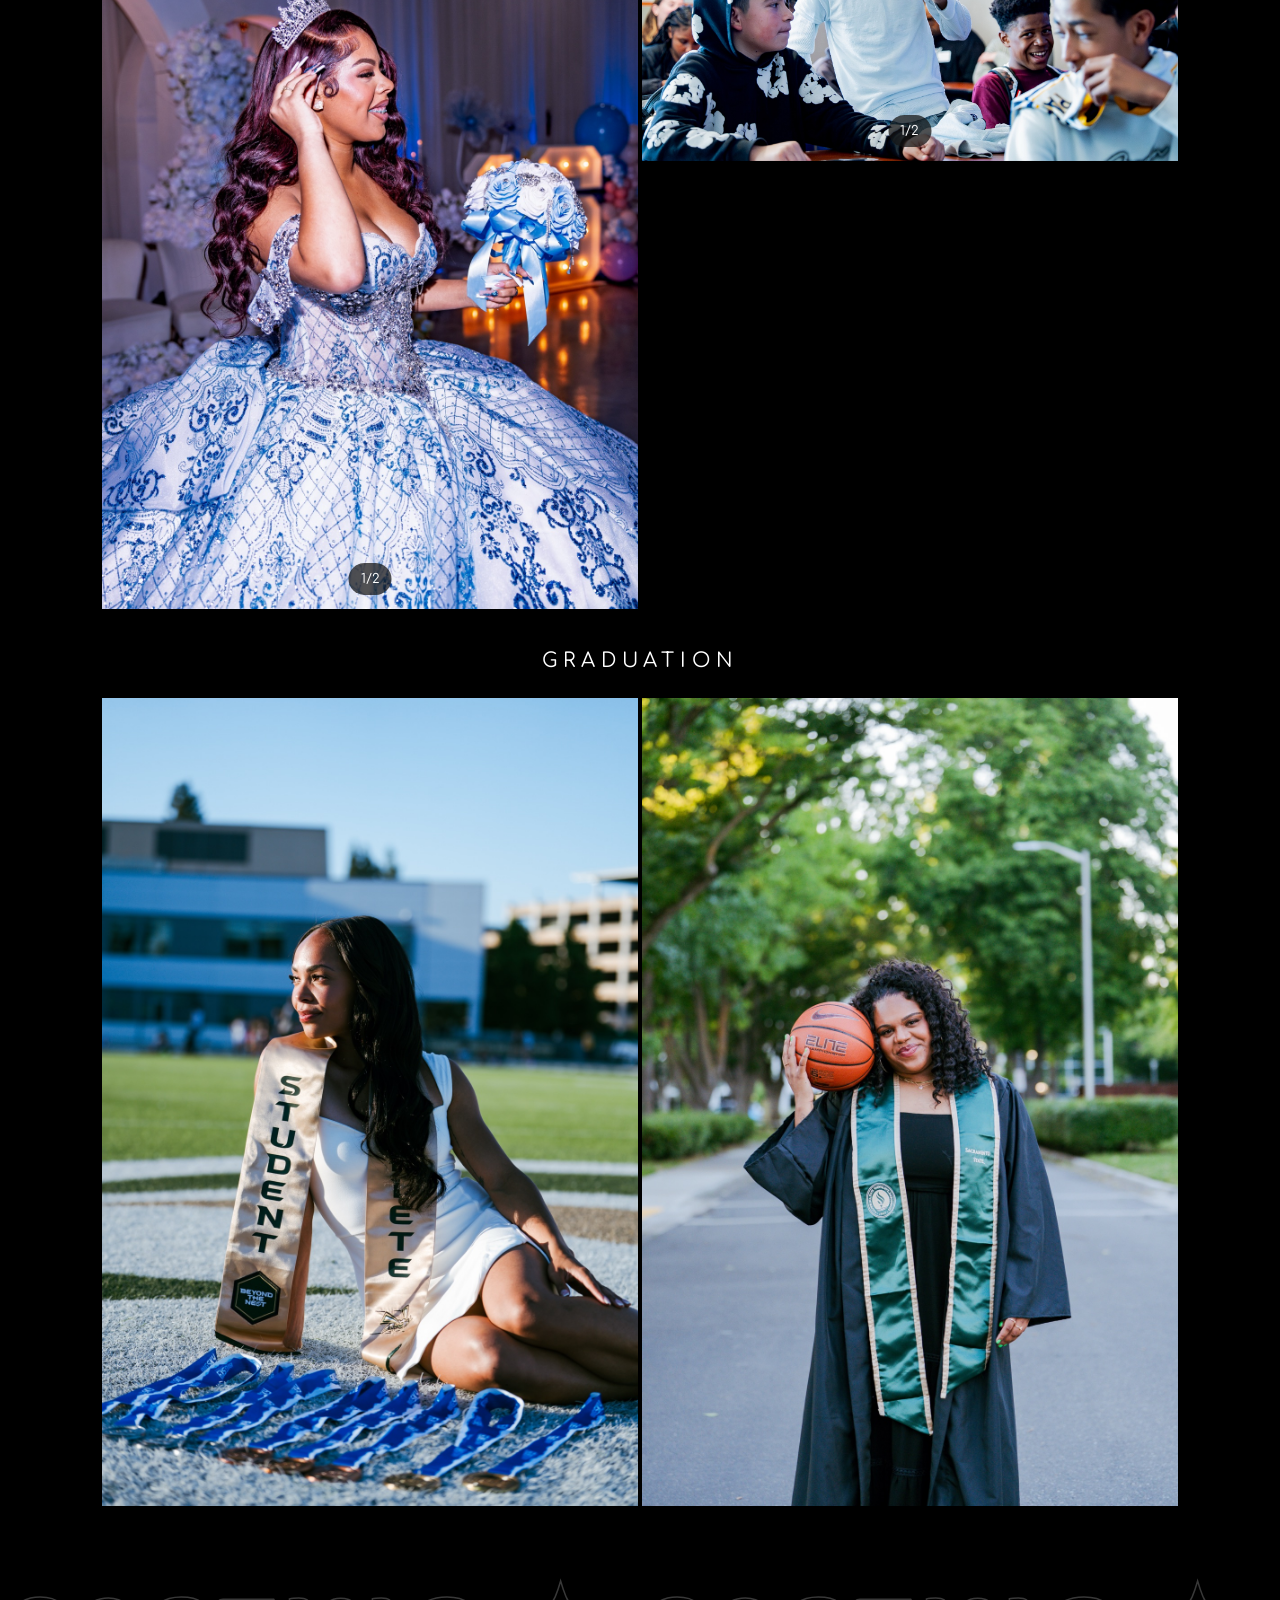
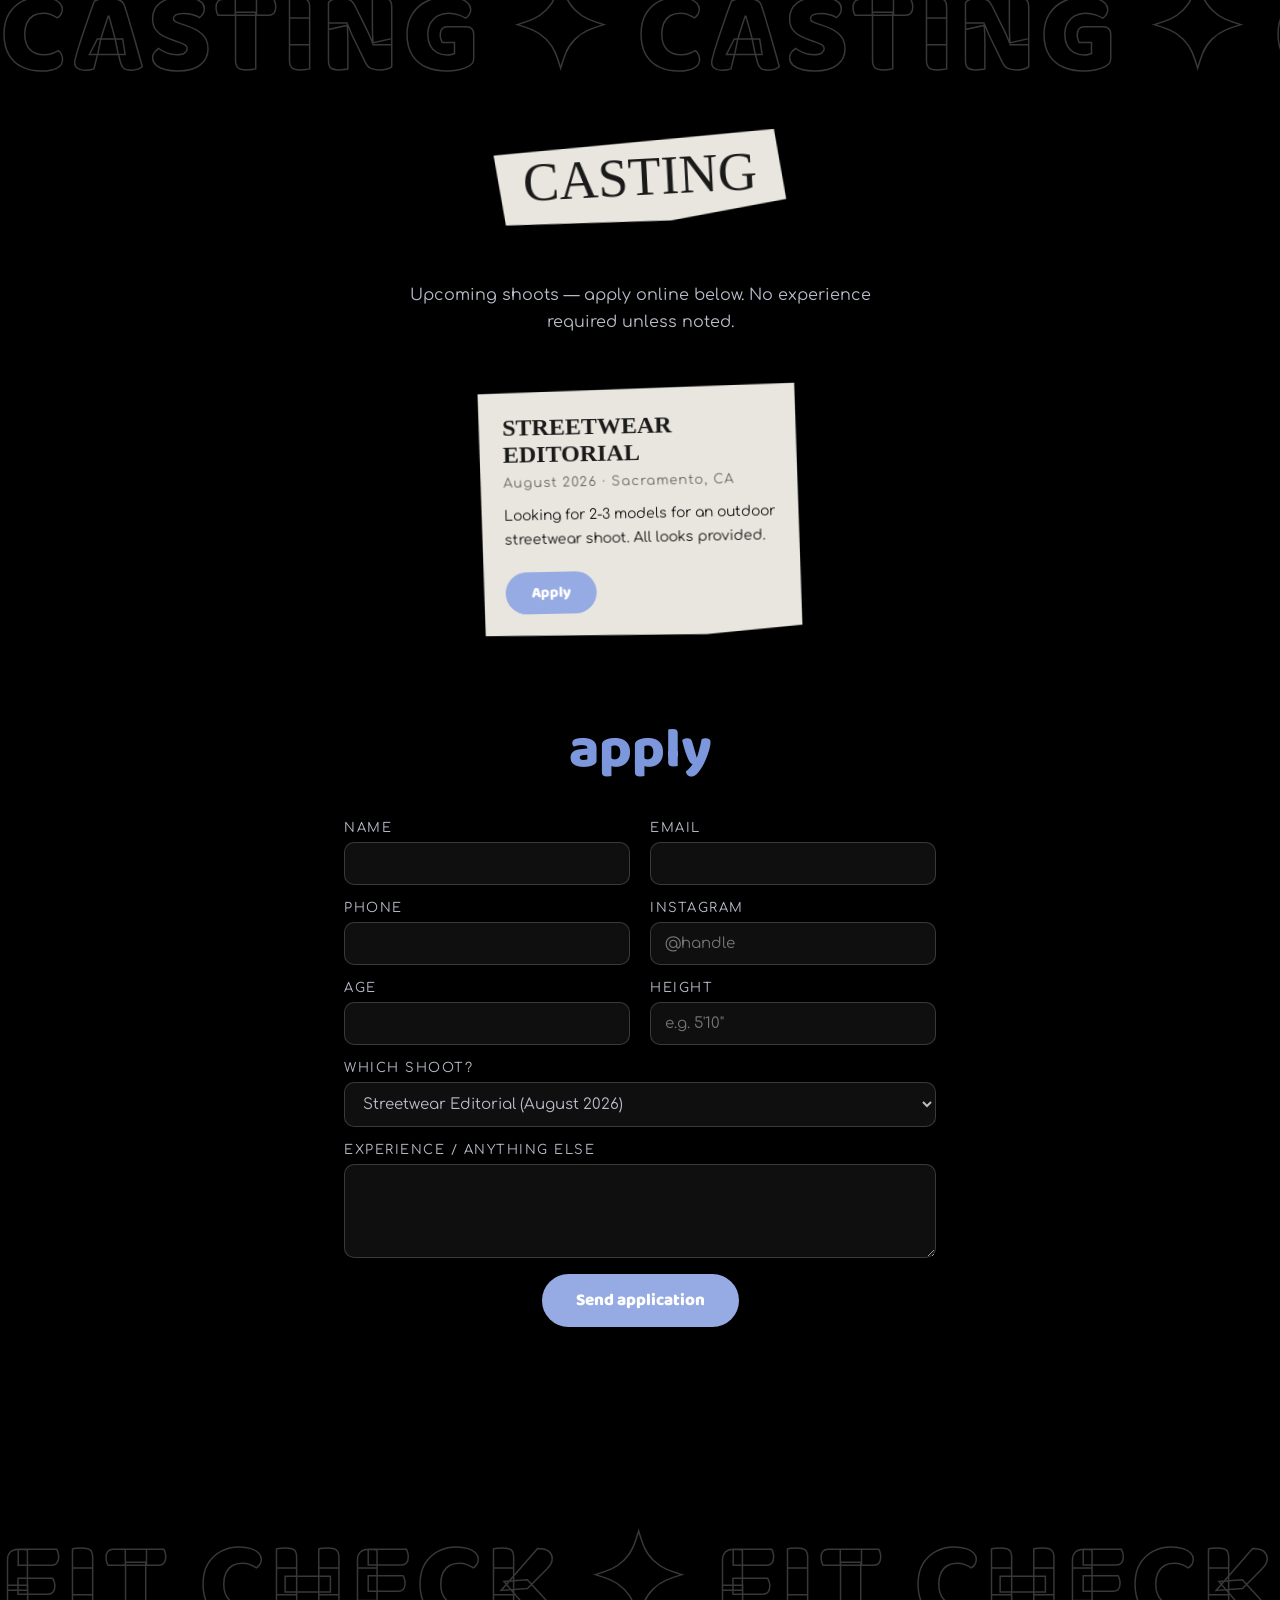
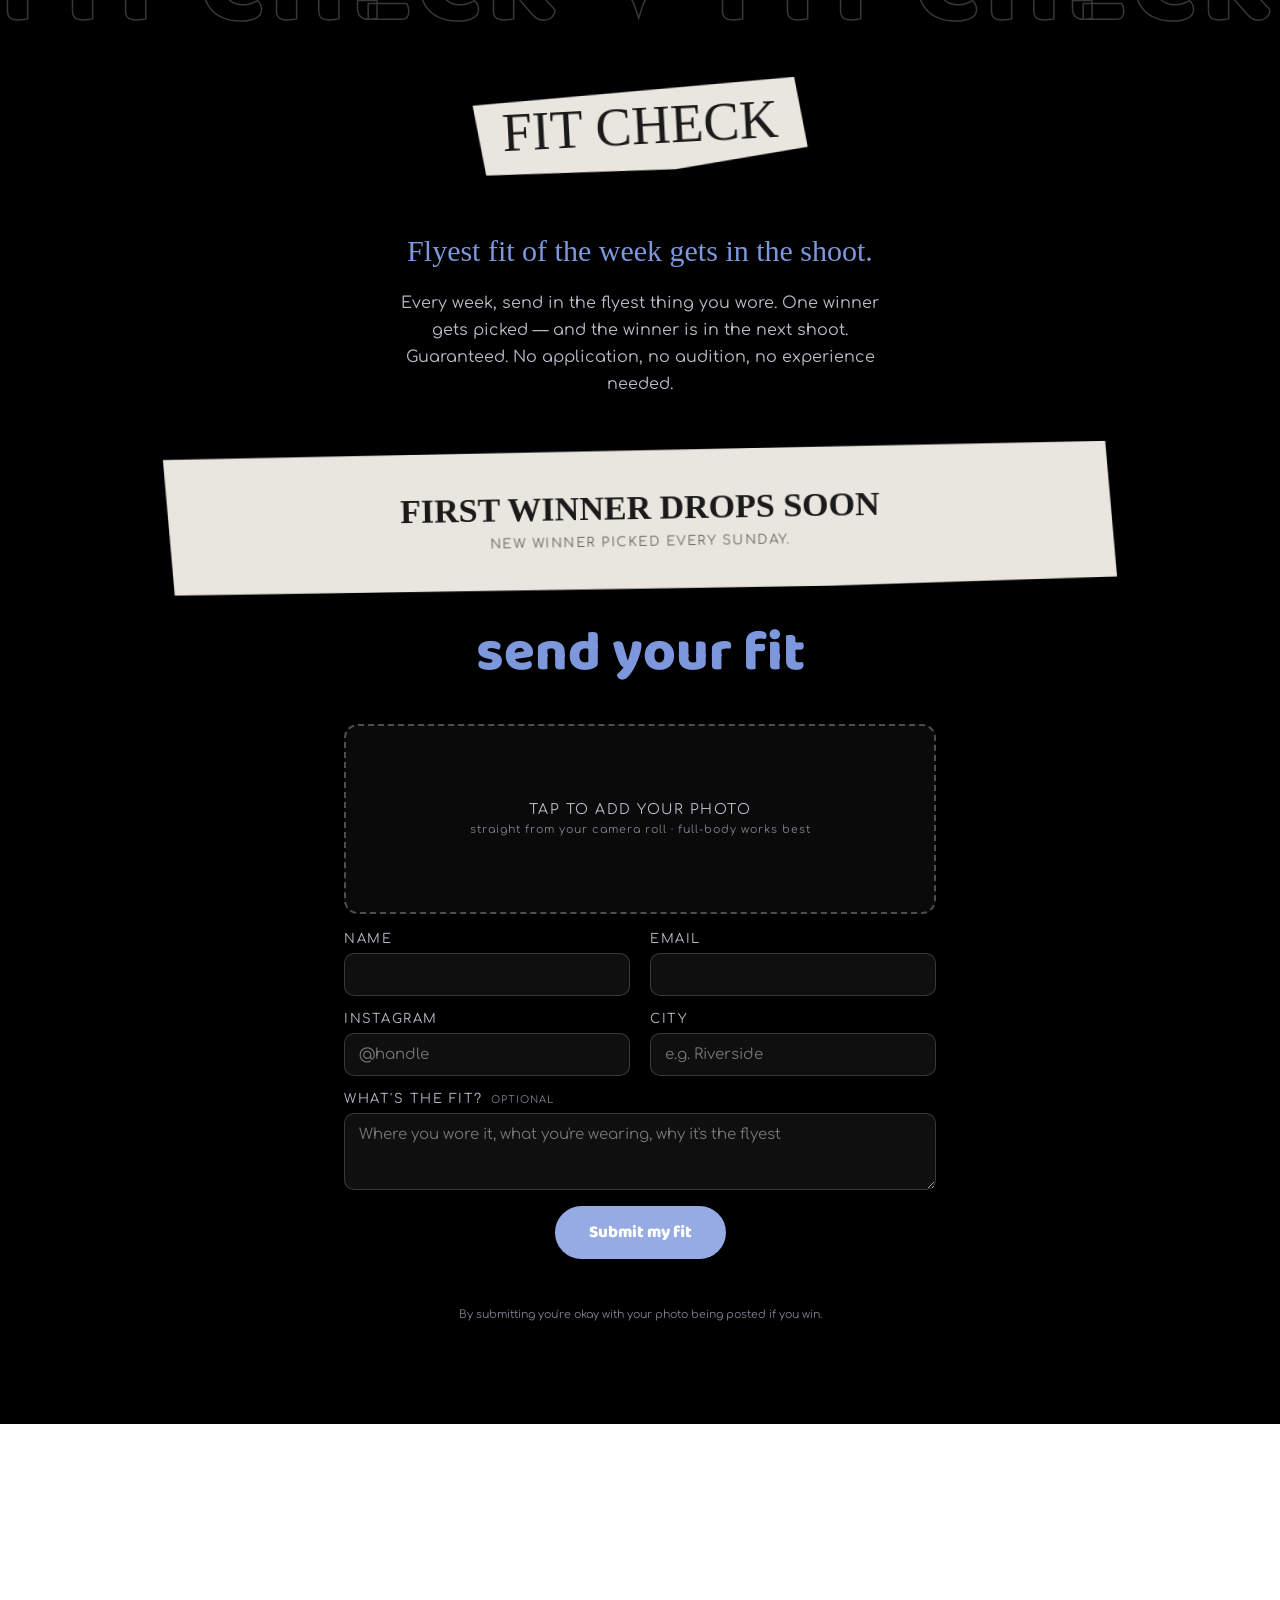
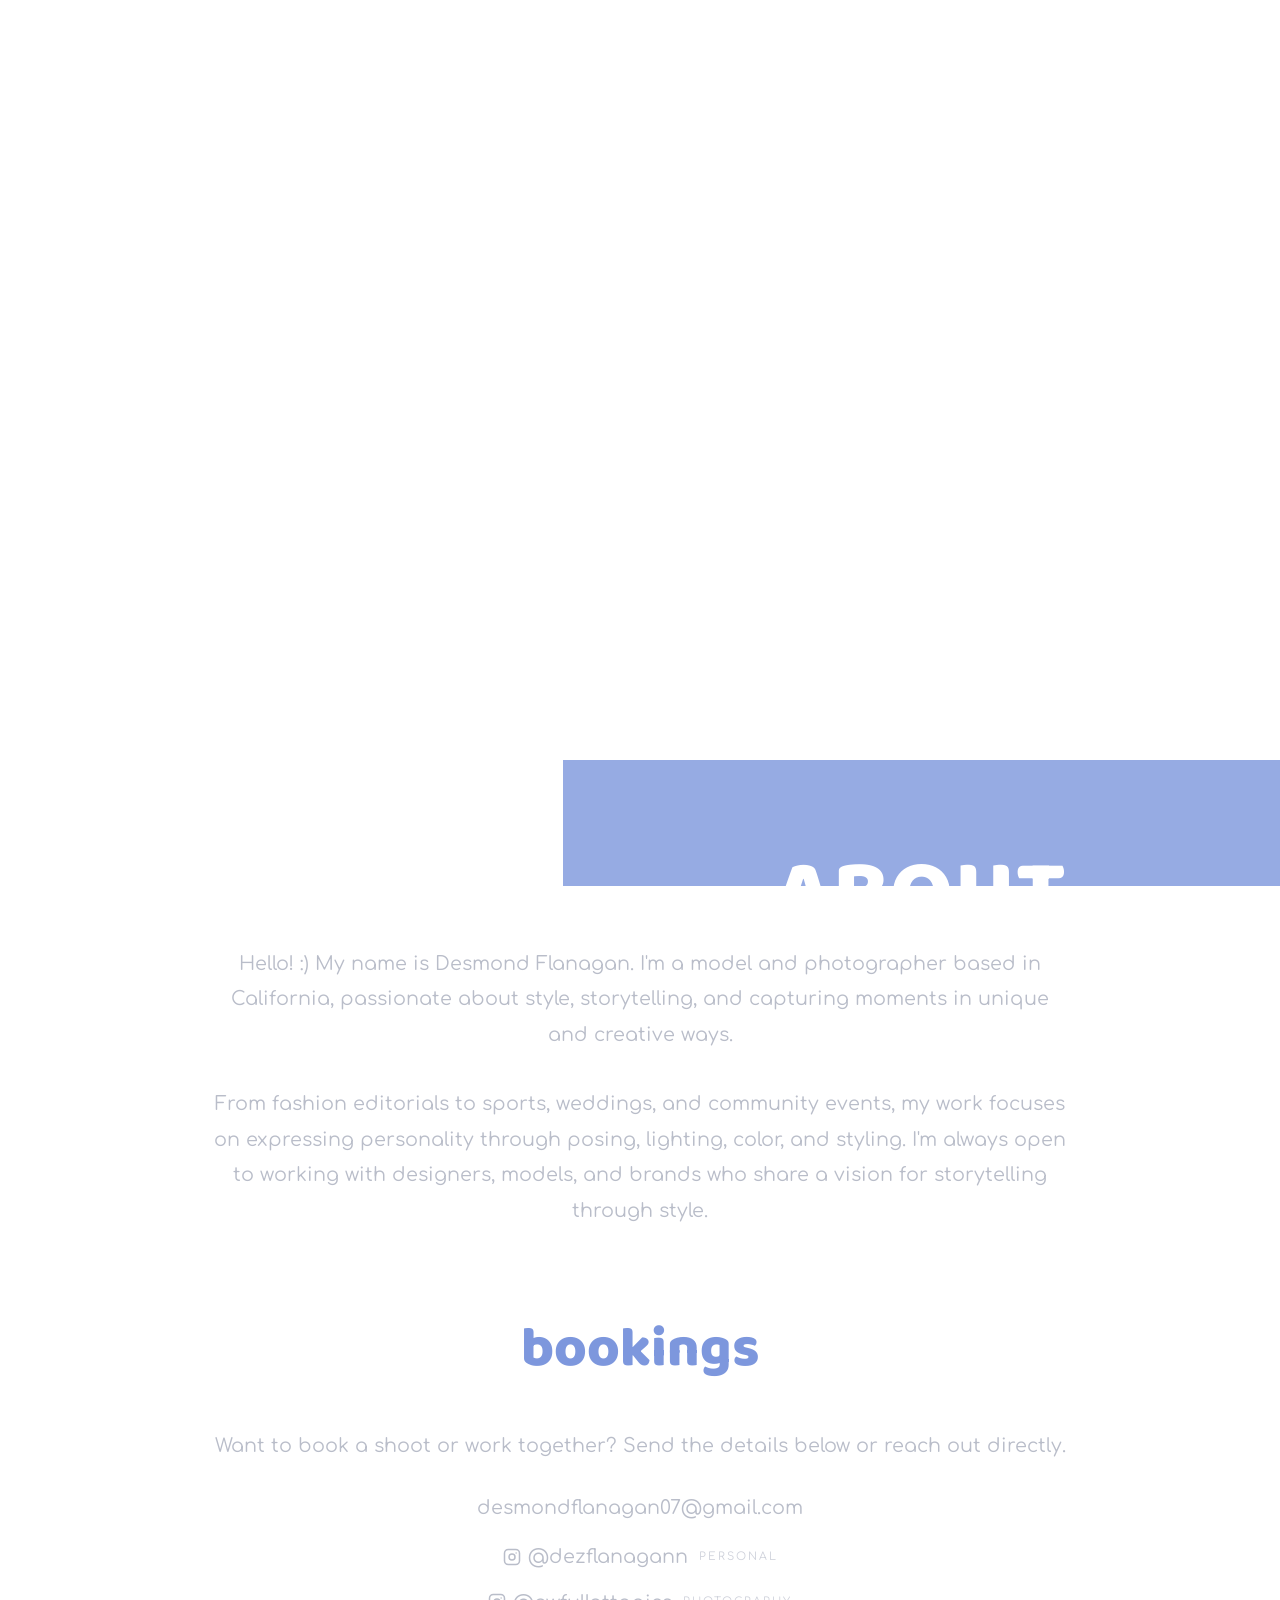
==== commit 02dc453b: "Fix hero load flash on mobile The hero fade started when the element was created, not when the photo" ====
--- a/index.html
+++ b/index.html
@@ -16,6 +16,10 @@
   <meta name="twitter:card" content="summary_large_image">
 
   <link rel="icon" href="data:image/svg+xml,%3Csvg xmlns='http://www.w3.org/2000/svg' viewBox='0 0 32 32'%3E%3Crect width='32' height='32' fill='%23000'/%3E%3Ctext x='16' y='23' font-family='Georgia,serif' font-size='21' font-weight='bold' fill='%2396ABE3' text-anchor='middle'%3ED%3C/text%3E%3C/svg%3E">
+  <!-- The hero photo's URL lives in content.json, so the browser can't discover
+       it until script.js has fetched that file. Preloading content.json starts
+       it in parallel with the script instead of after it. -->
+  <link rel="preload" href="content.json" as="fetch" crossorigin="anonymous">
   <link rel="preconnect" href="https://fonts.googleapis.com">
   <link rel="preconnect" href="https://fonts.gstatic.com" crossorigin>
   <link href="https://fonts.googleapis.com/css2?family=Permanent+Marker&family=Comfortaa:wght@400;700&family=Baloo+2:wght@700;800&display=swap" rel="stylesheet">
--- a/styles.css
+++ b/styles.css
@@ -178,8 +178,13 @@
   background-position: center top;
   transform: scale(1.32);
   will-change: transform;
-  animation: heroIn 1.6s ease-out;
-}
+  opacity: 0;
+}
+
+/* The fade only runs once the photo has actually decoded (script.js adds
+   .ready). Animating before then plays the whole 1.6s against an empty box,
+   and the image pops in afterwards with no transition at all. */
+.hero-bg.ready { animation: heroIn 1.6s ease-out forwards; }
 
 @keyframes heroIn {
   from { transform: scale(1.5); opacity: 0; }
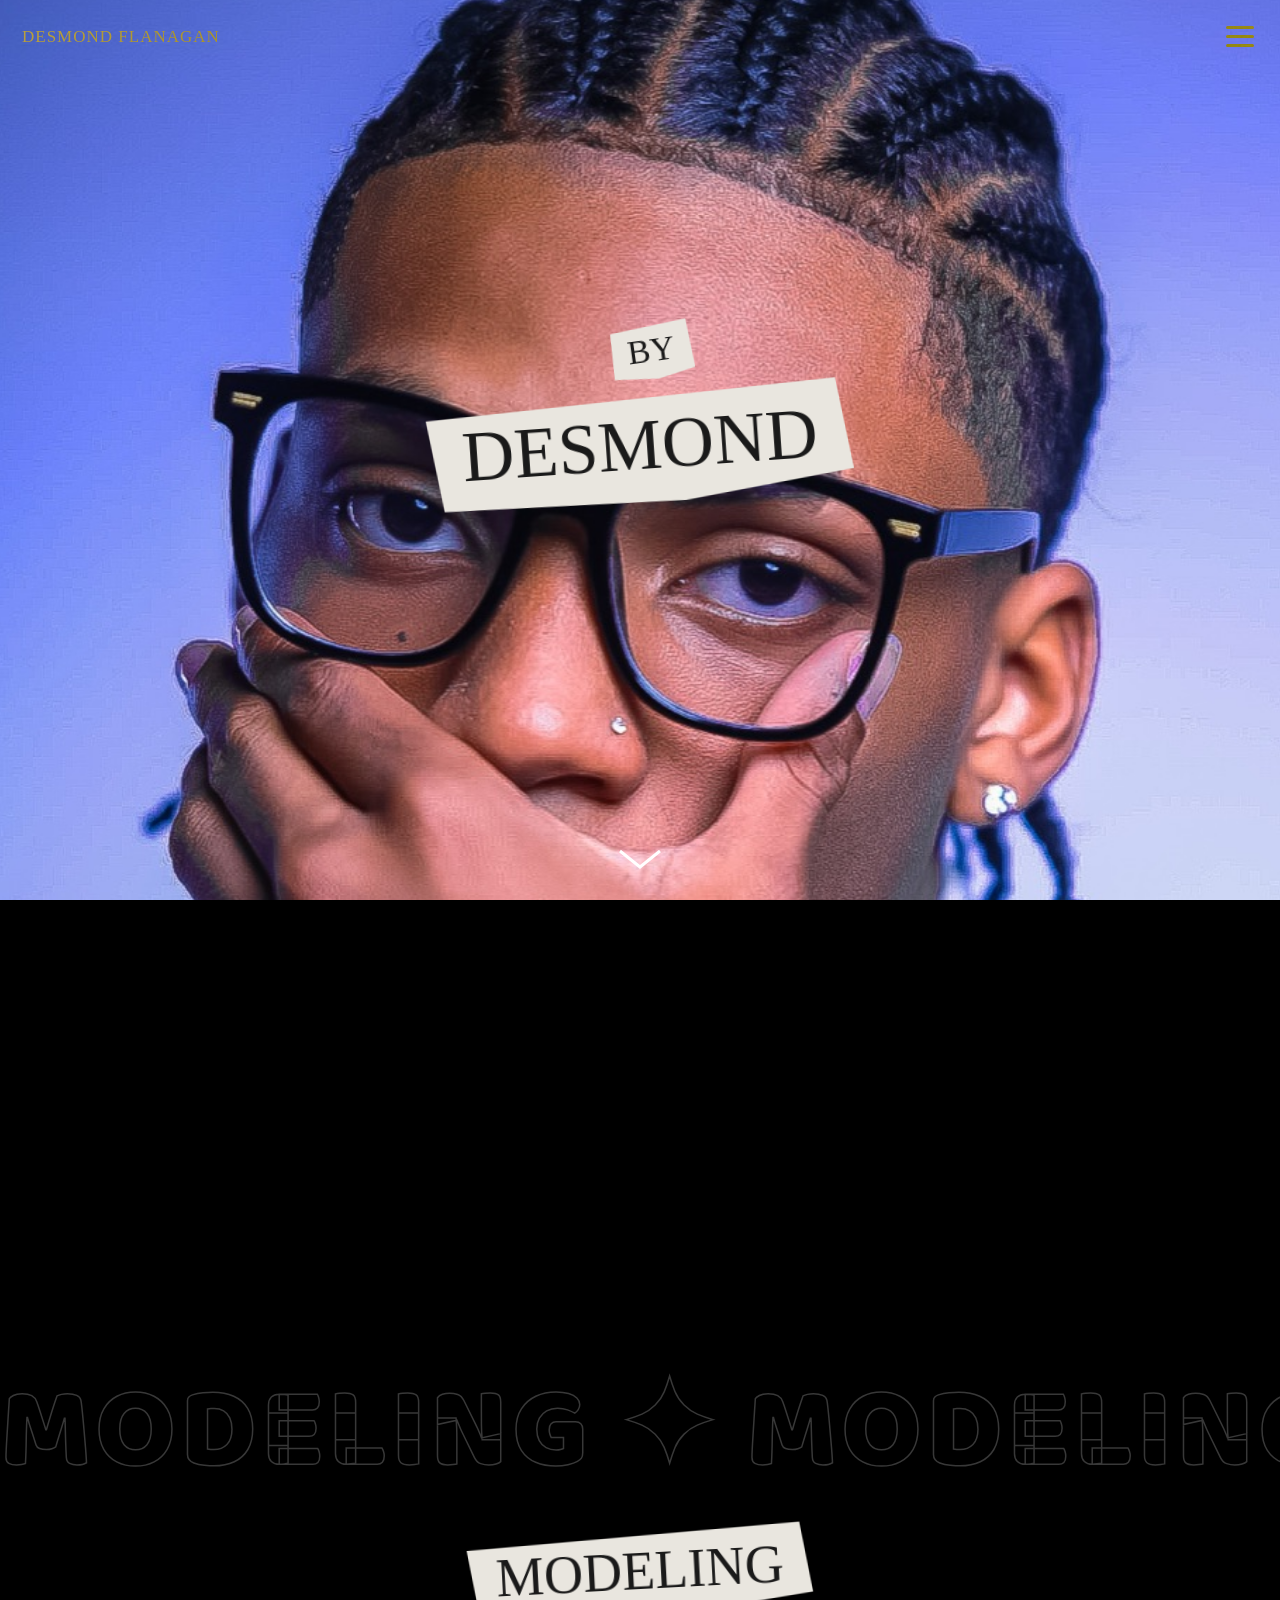
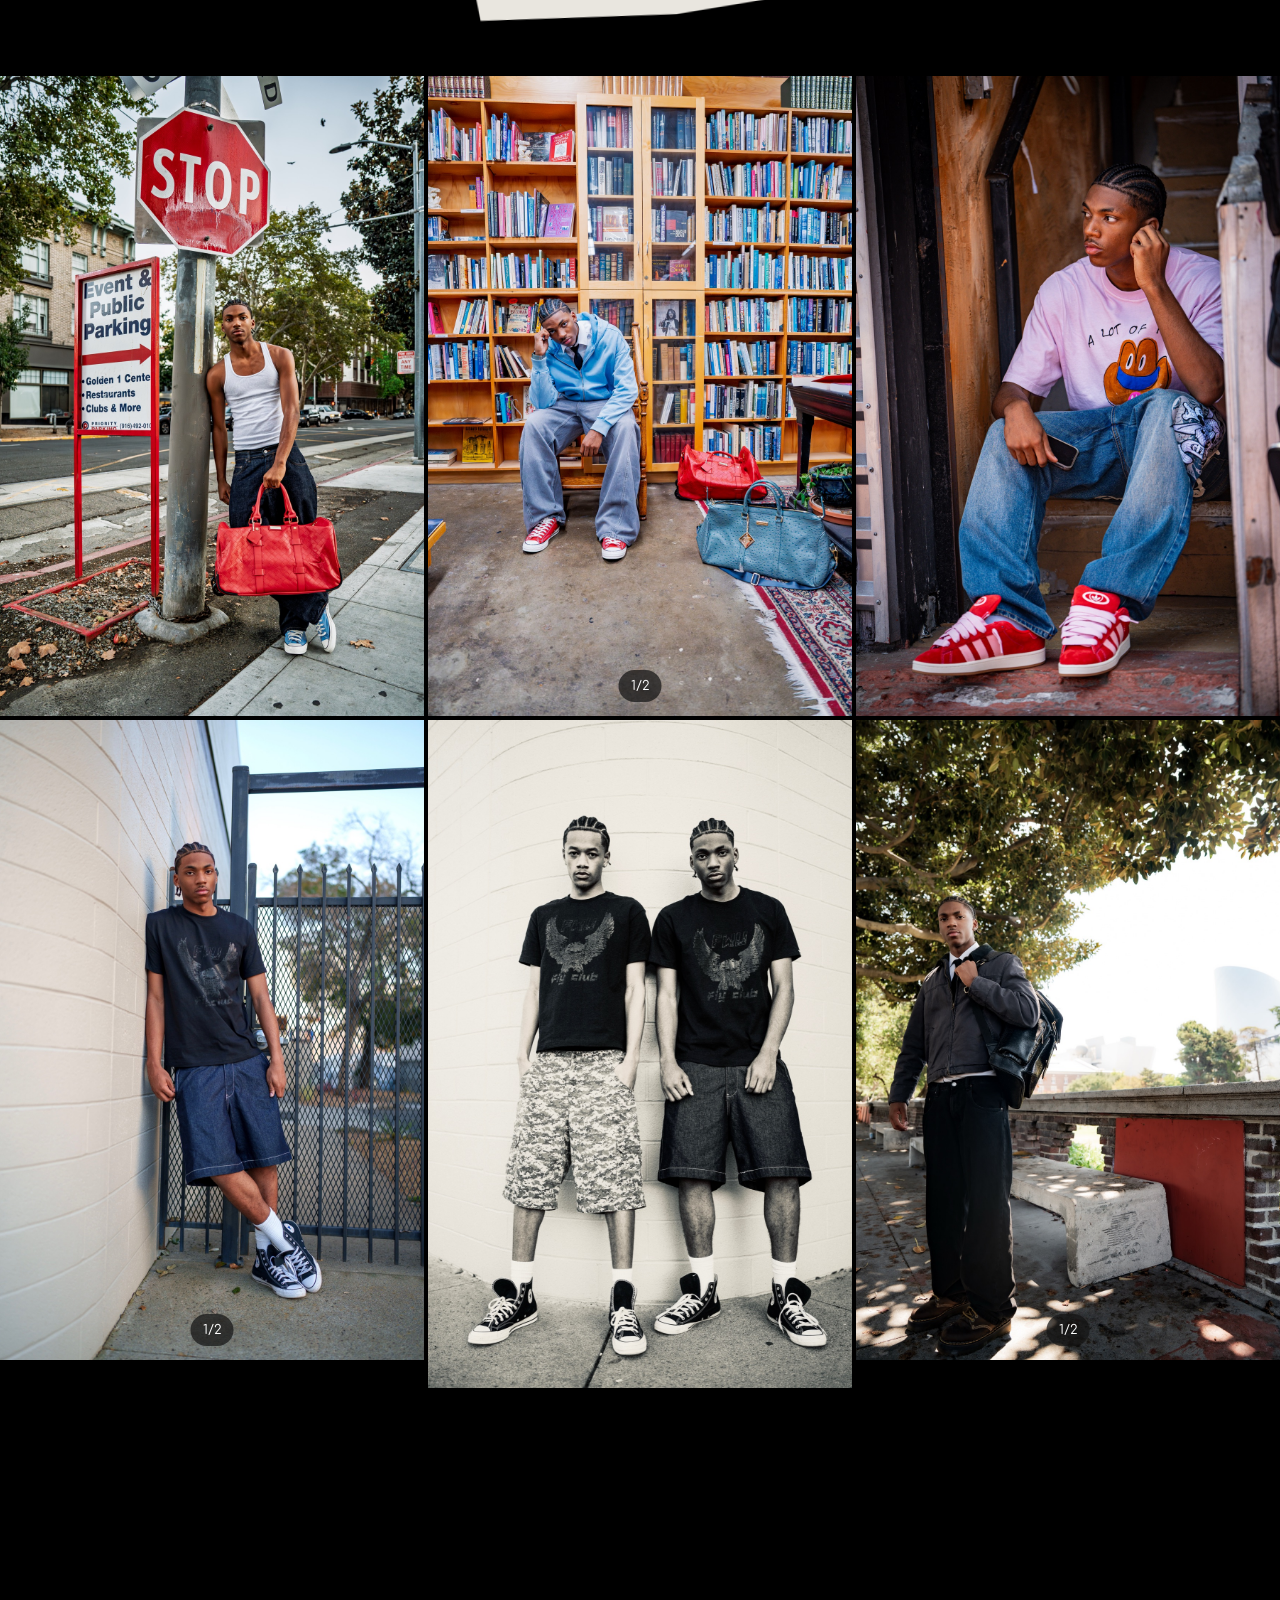
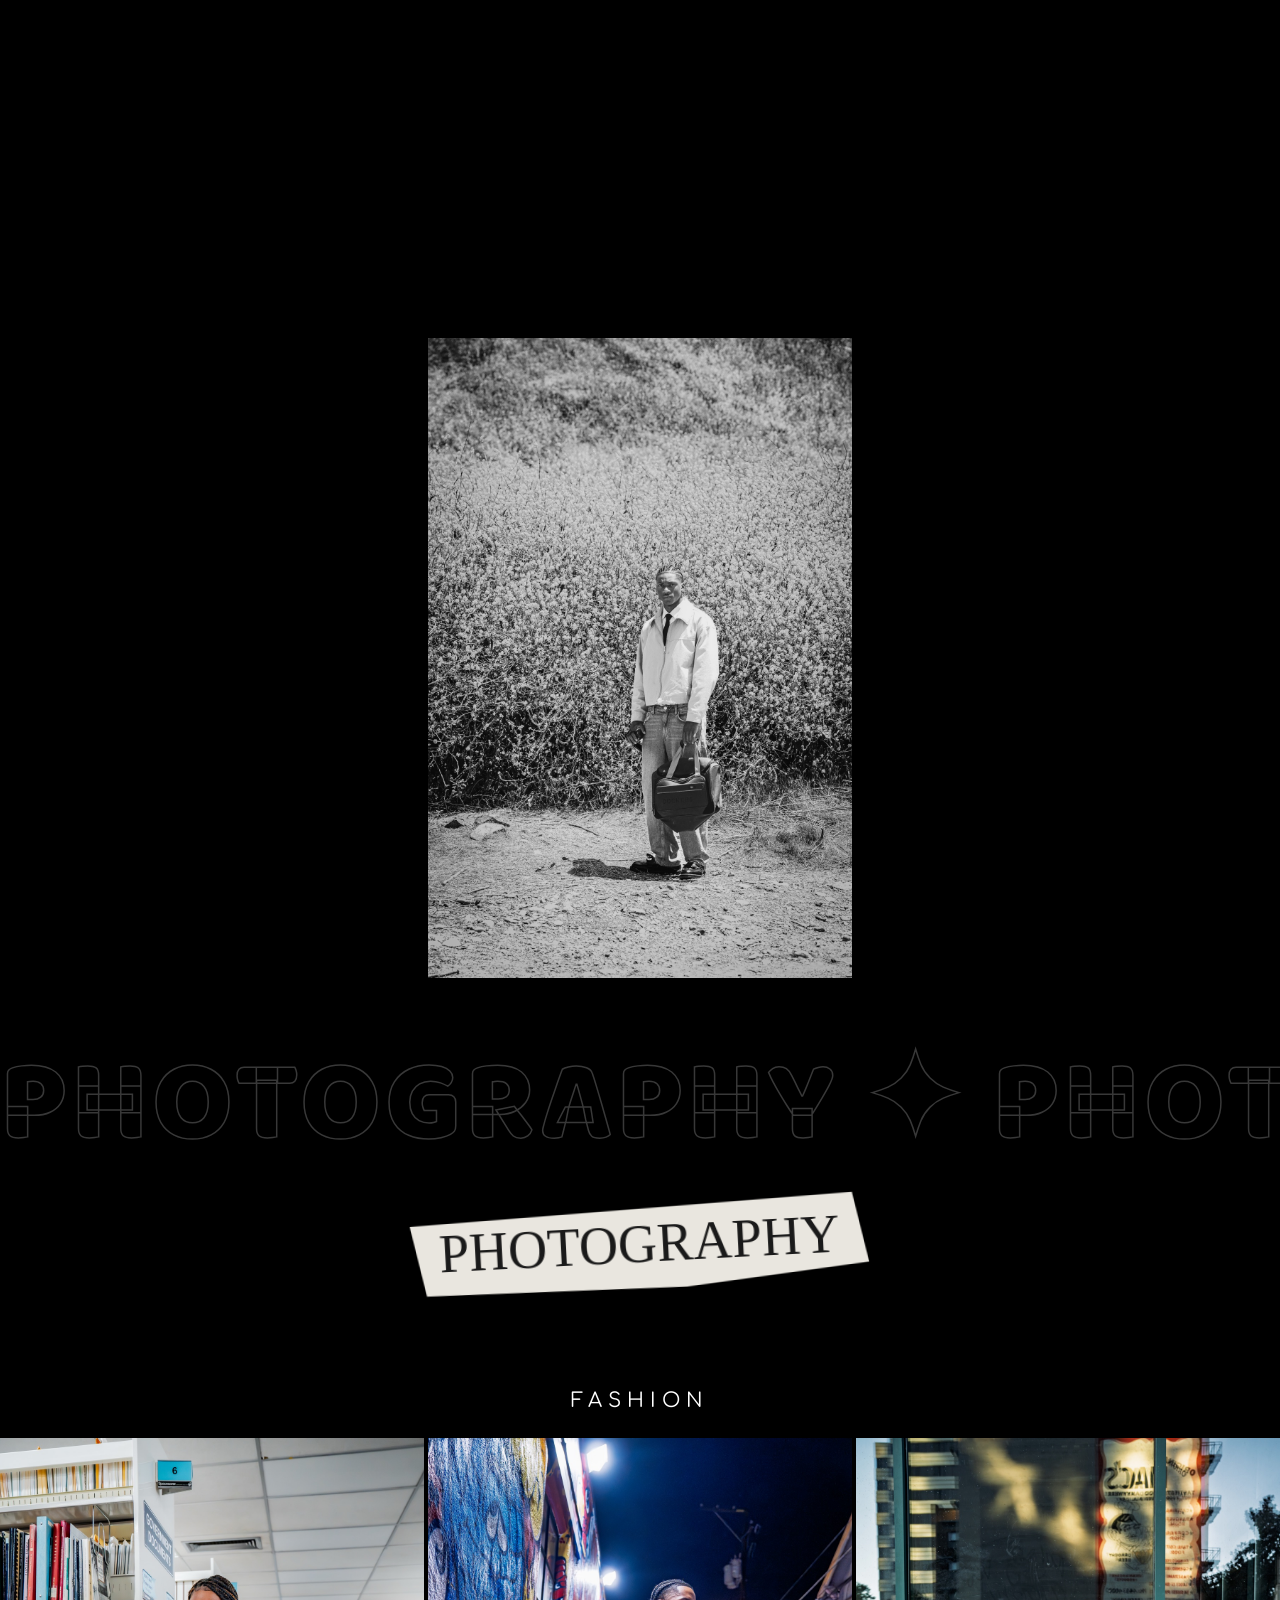
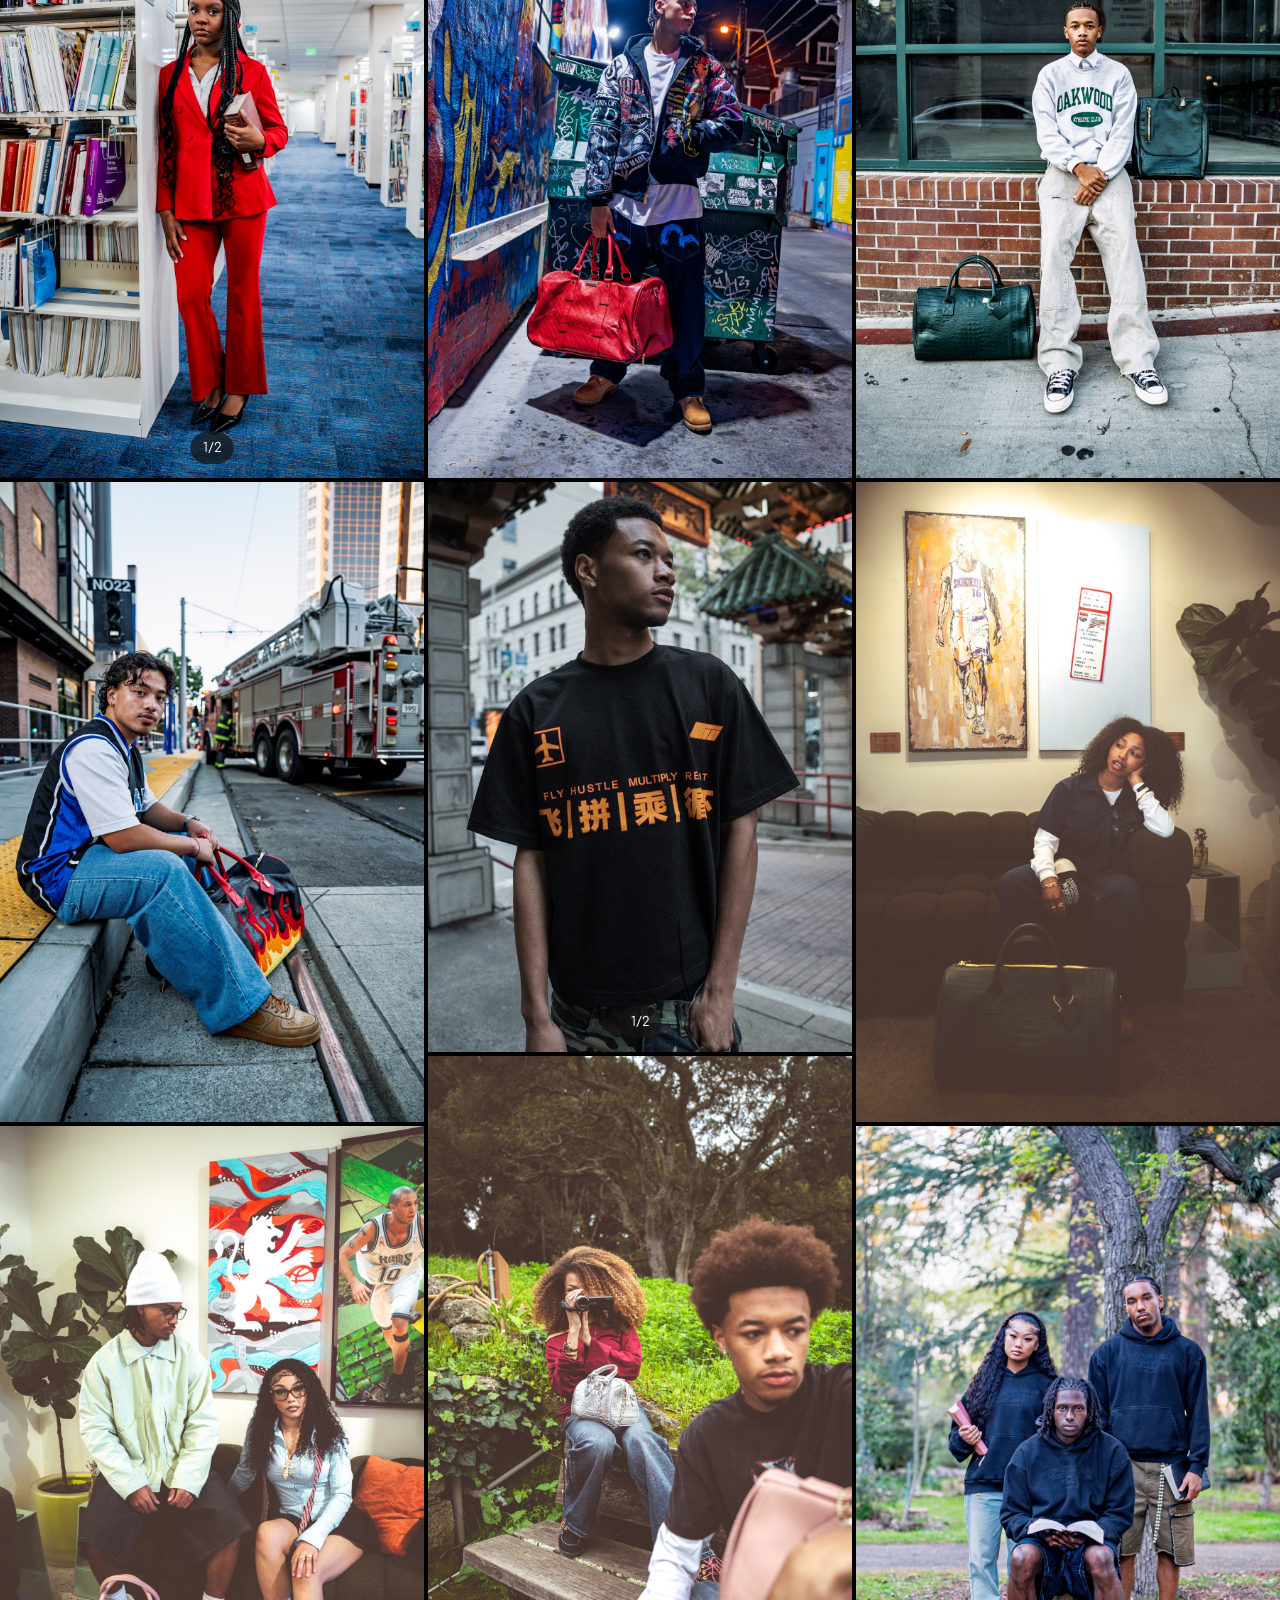
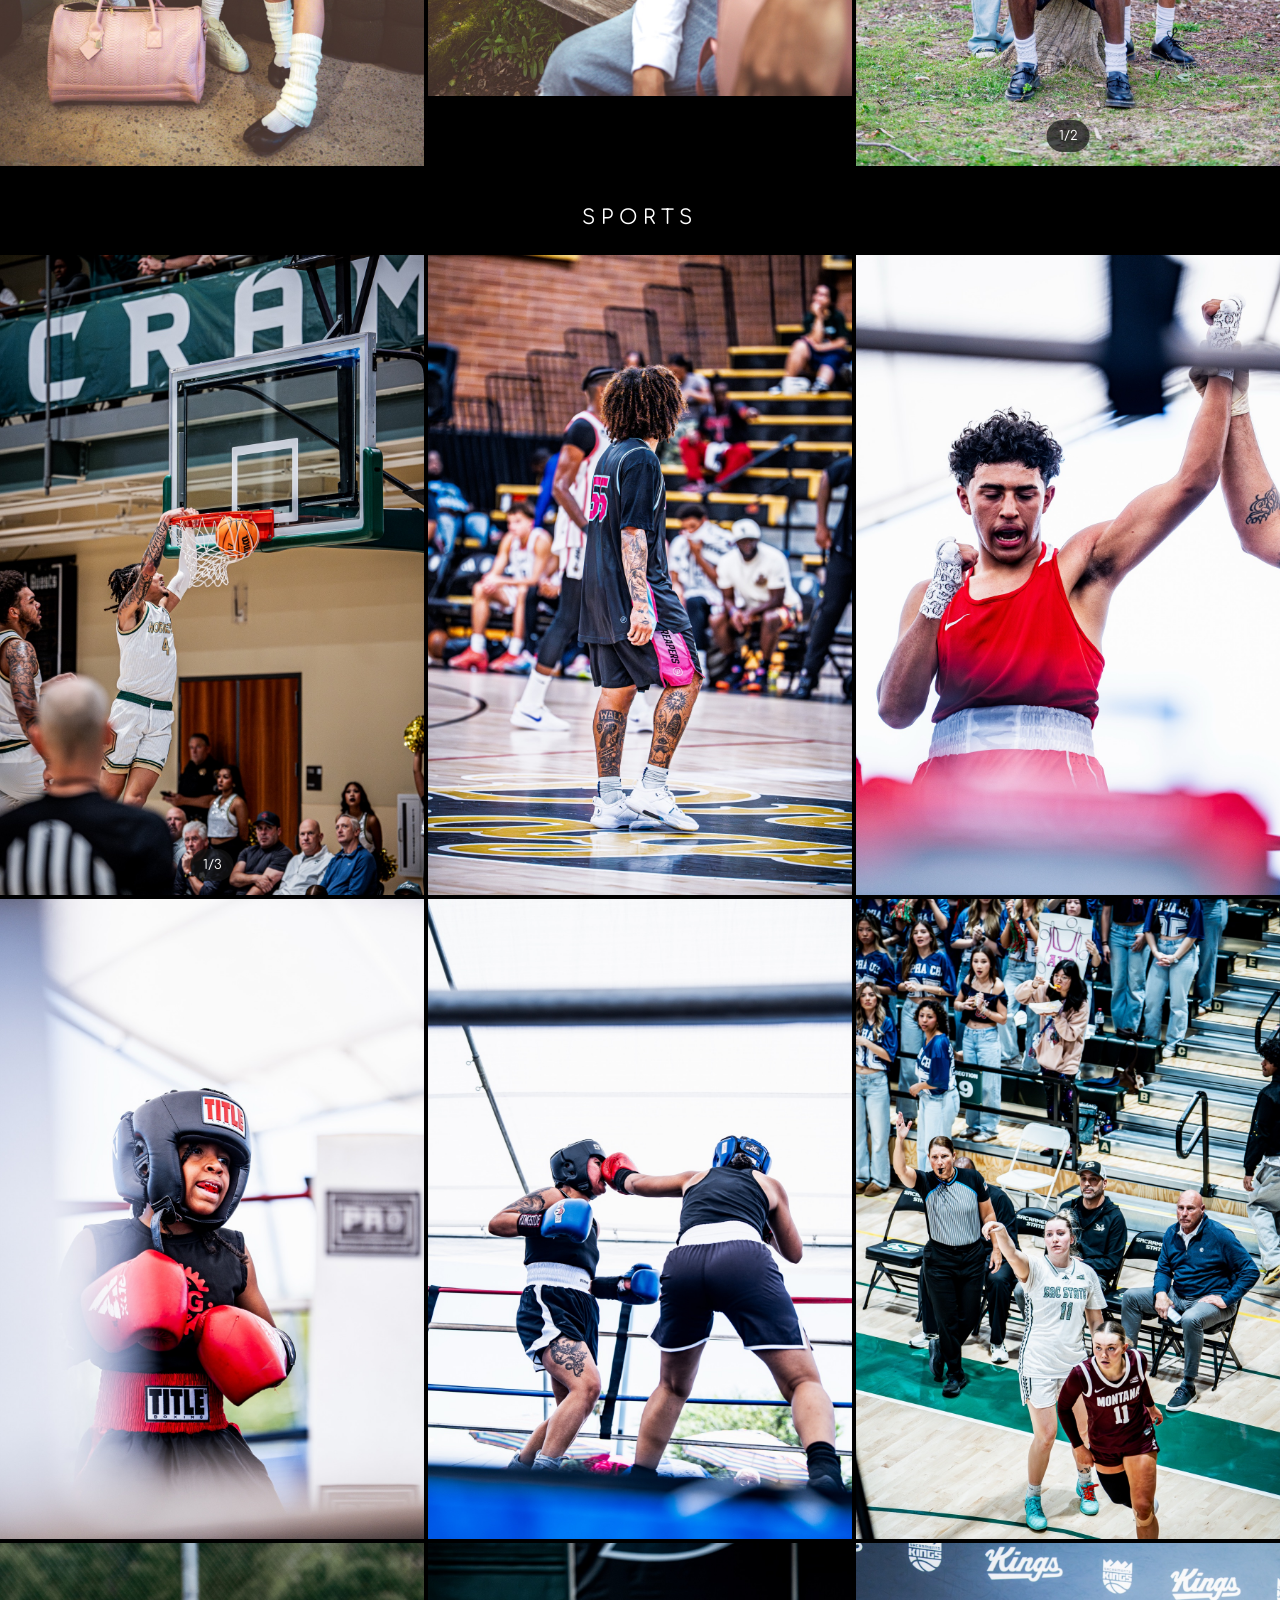
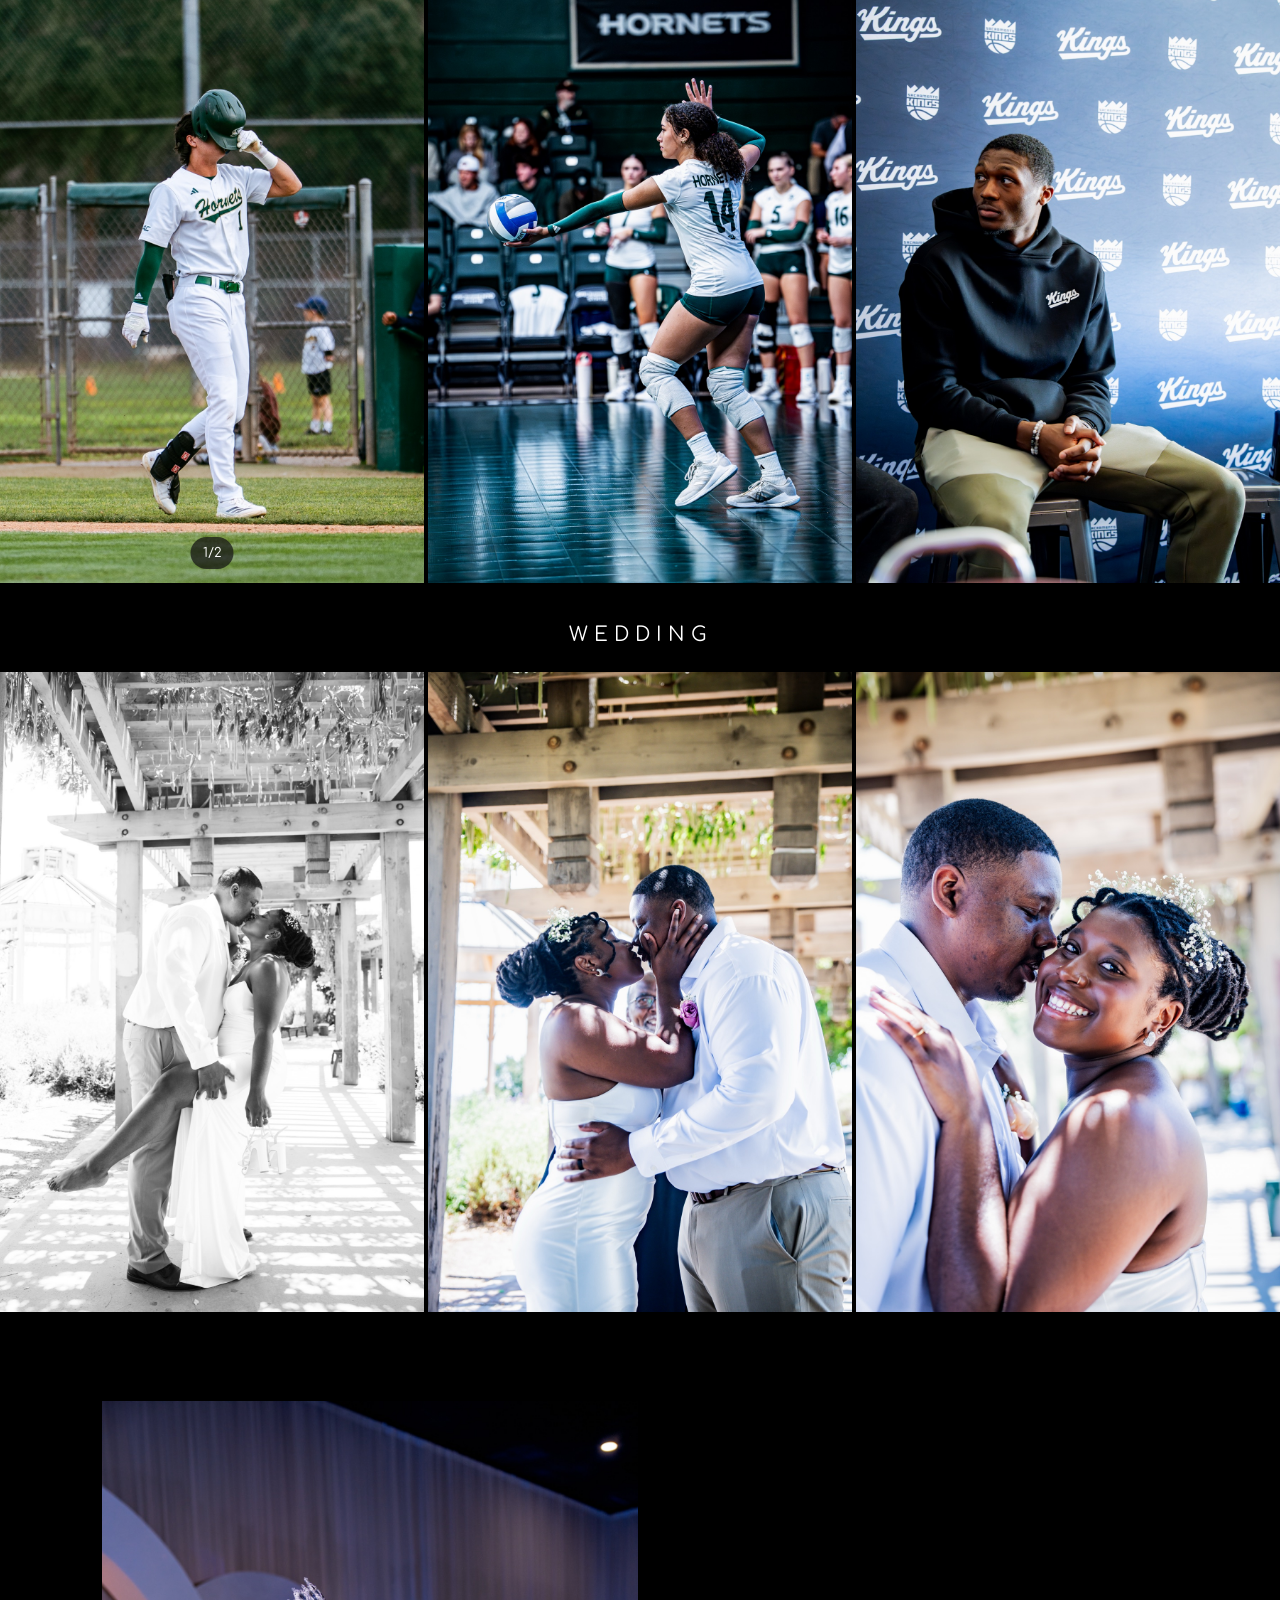
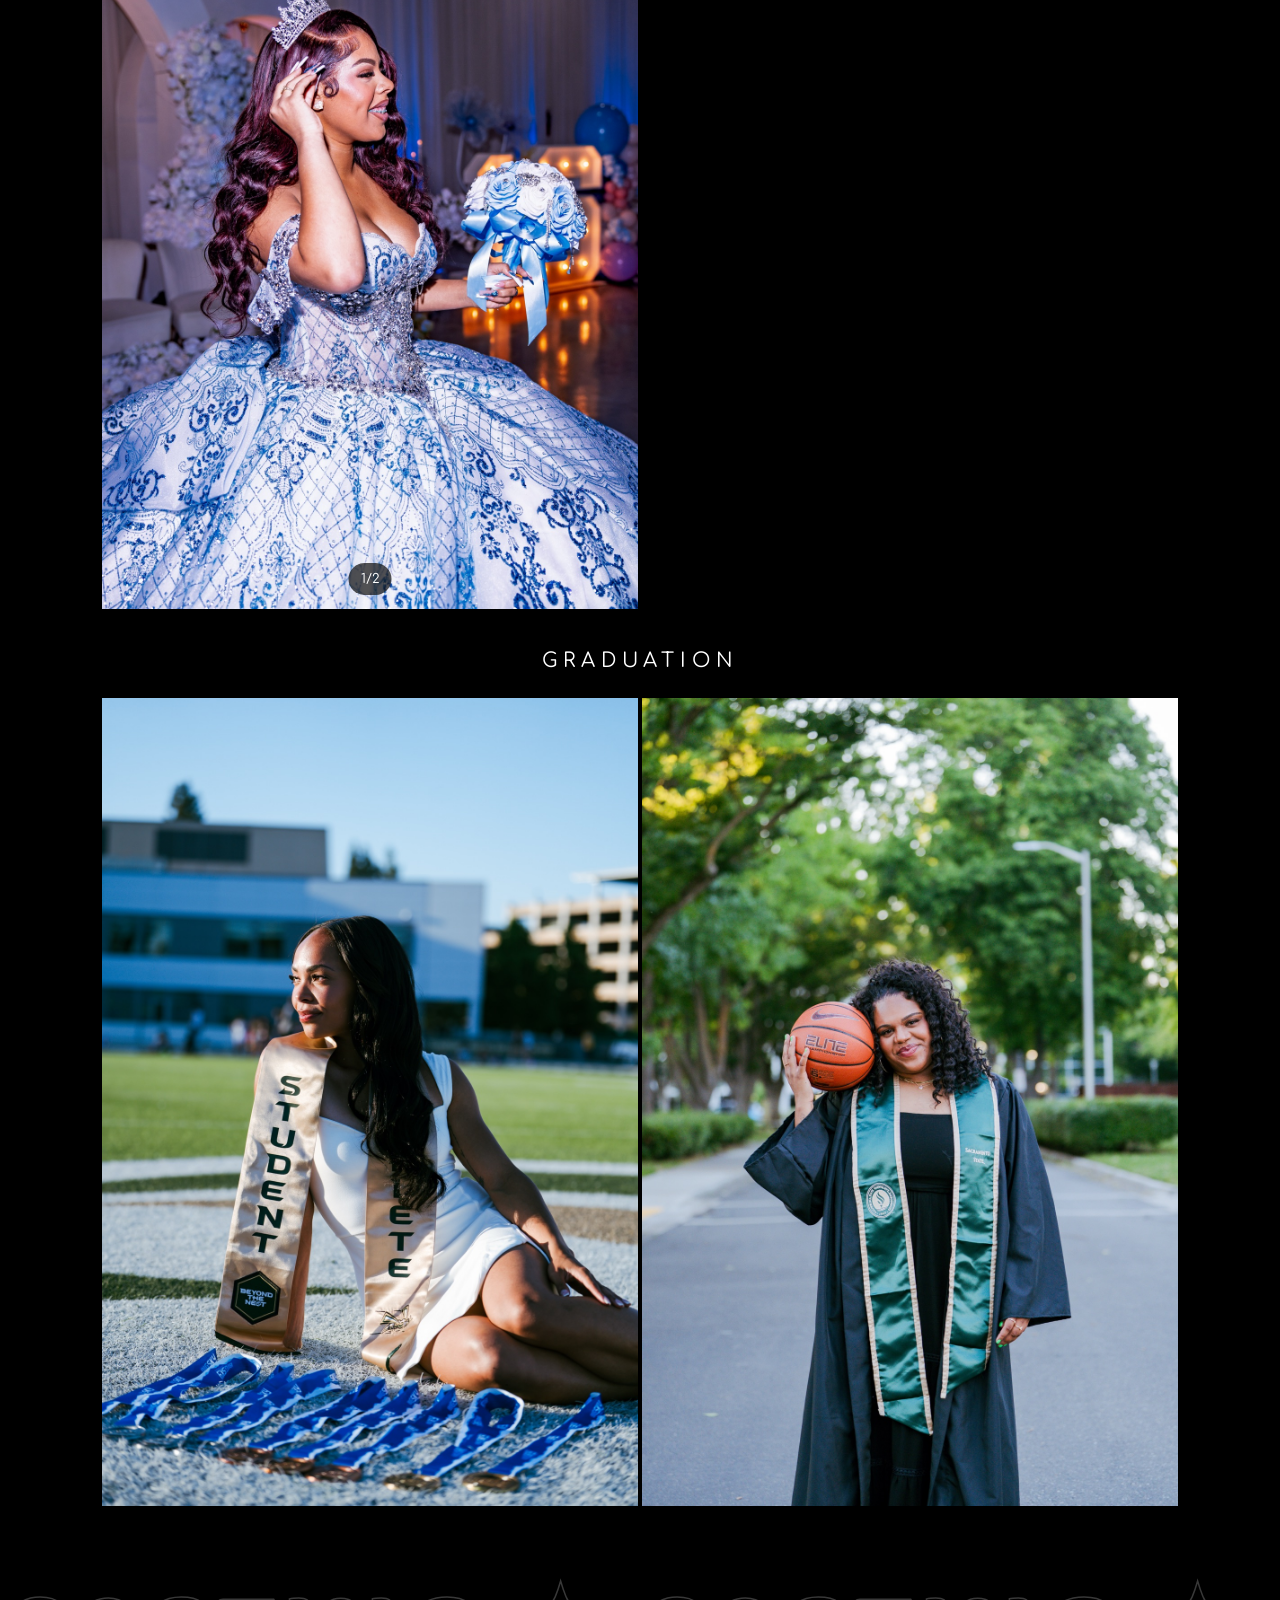
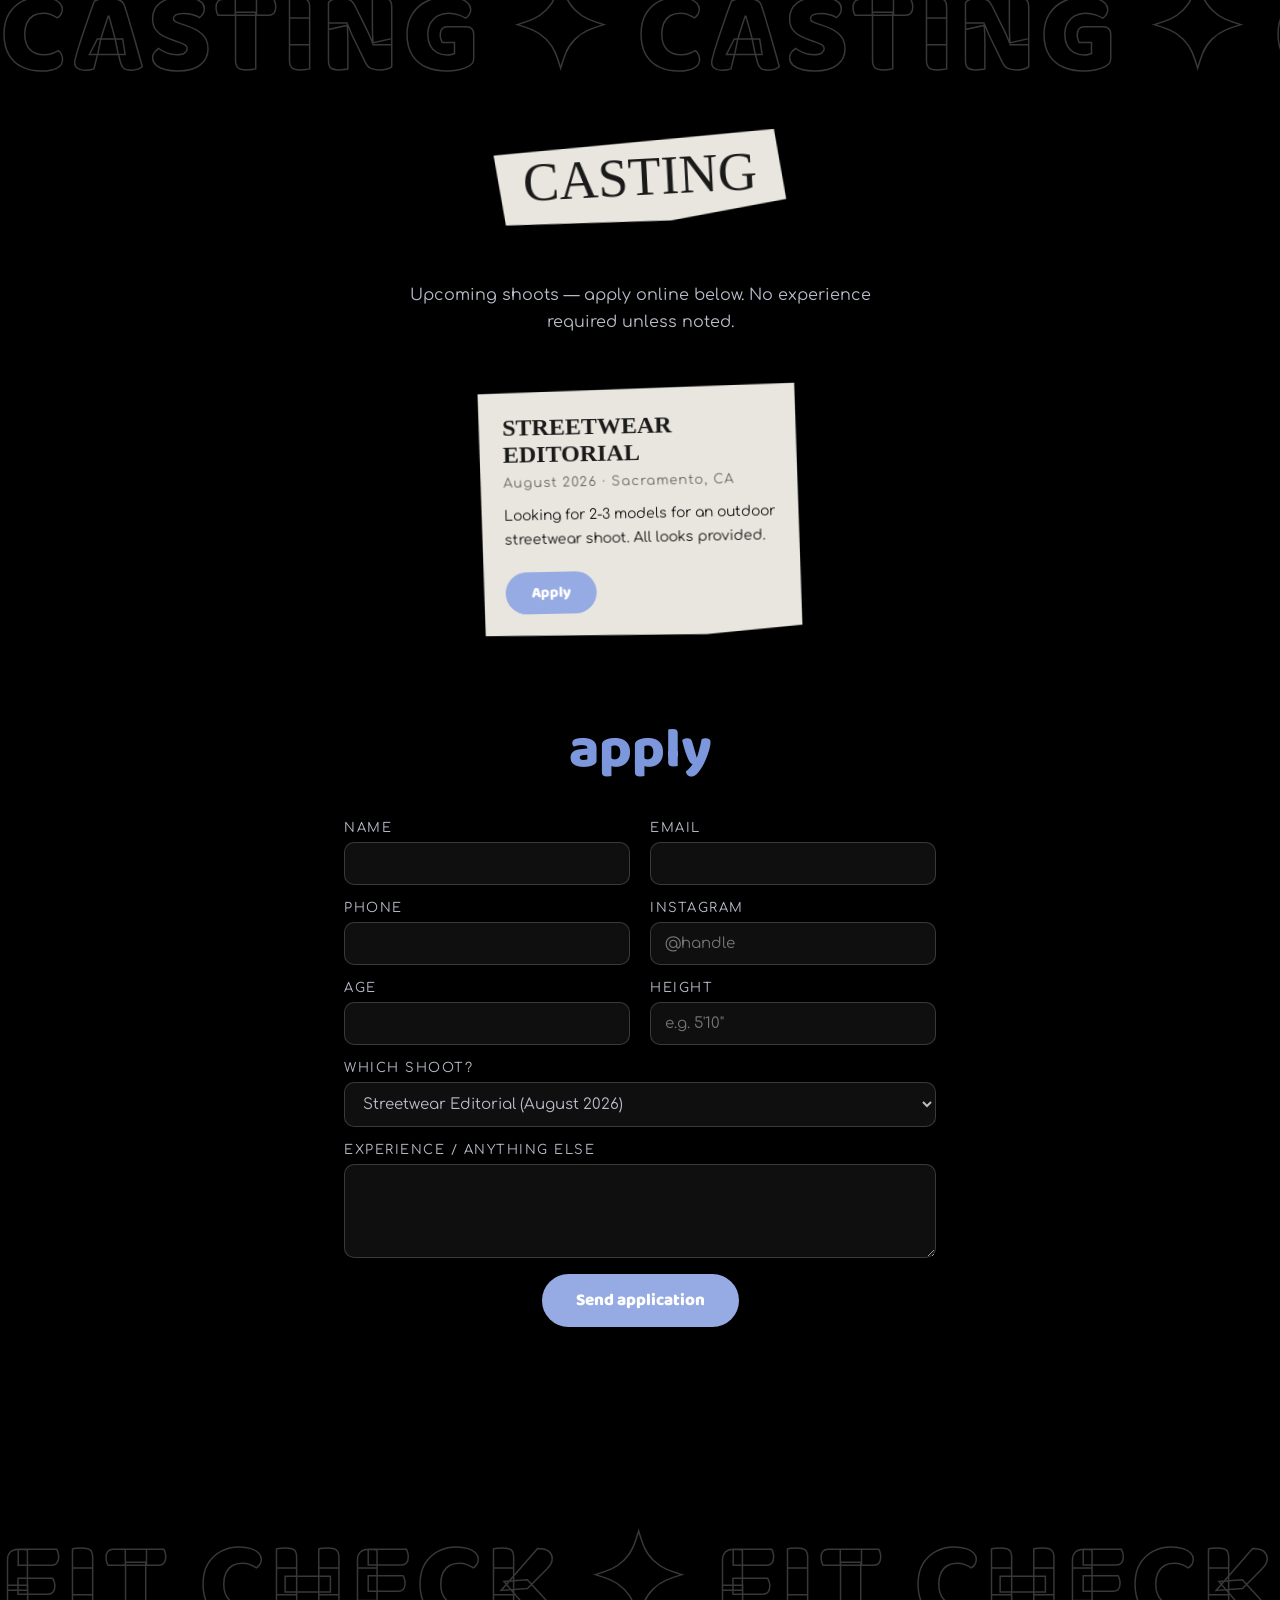
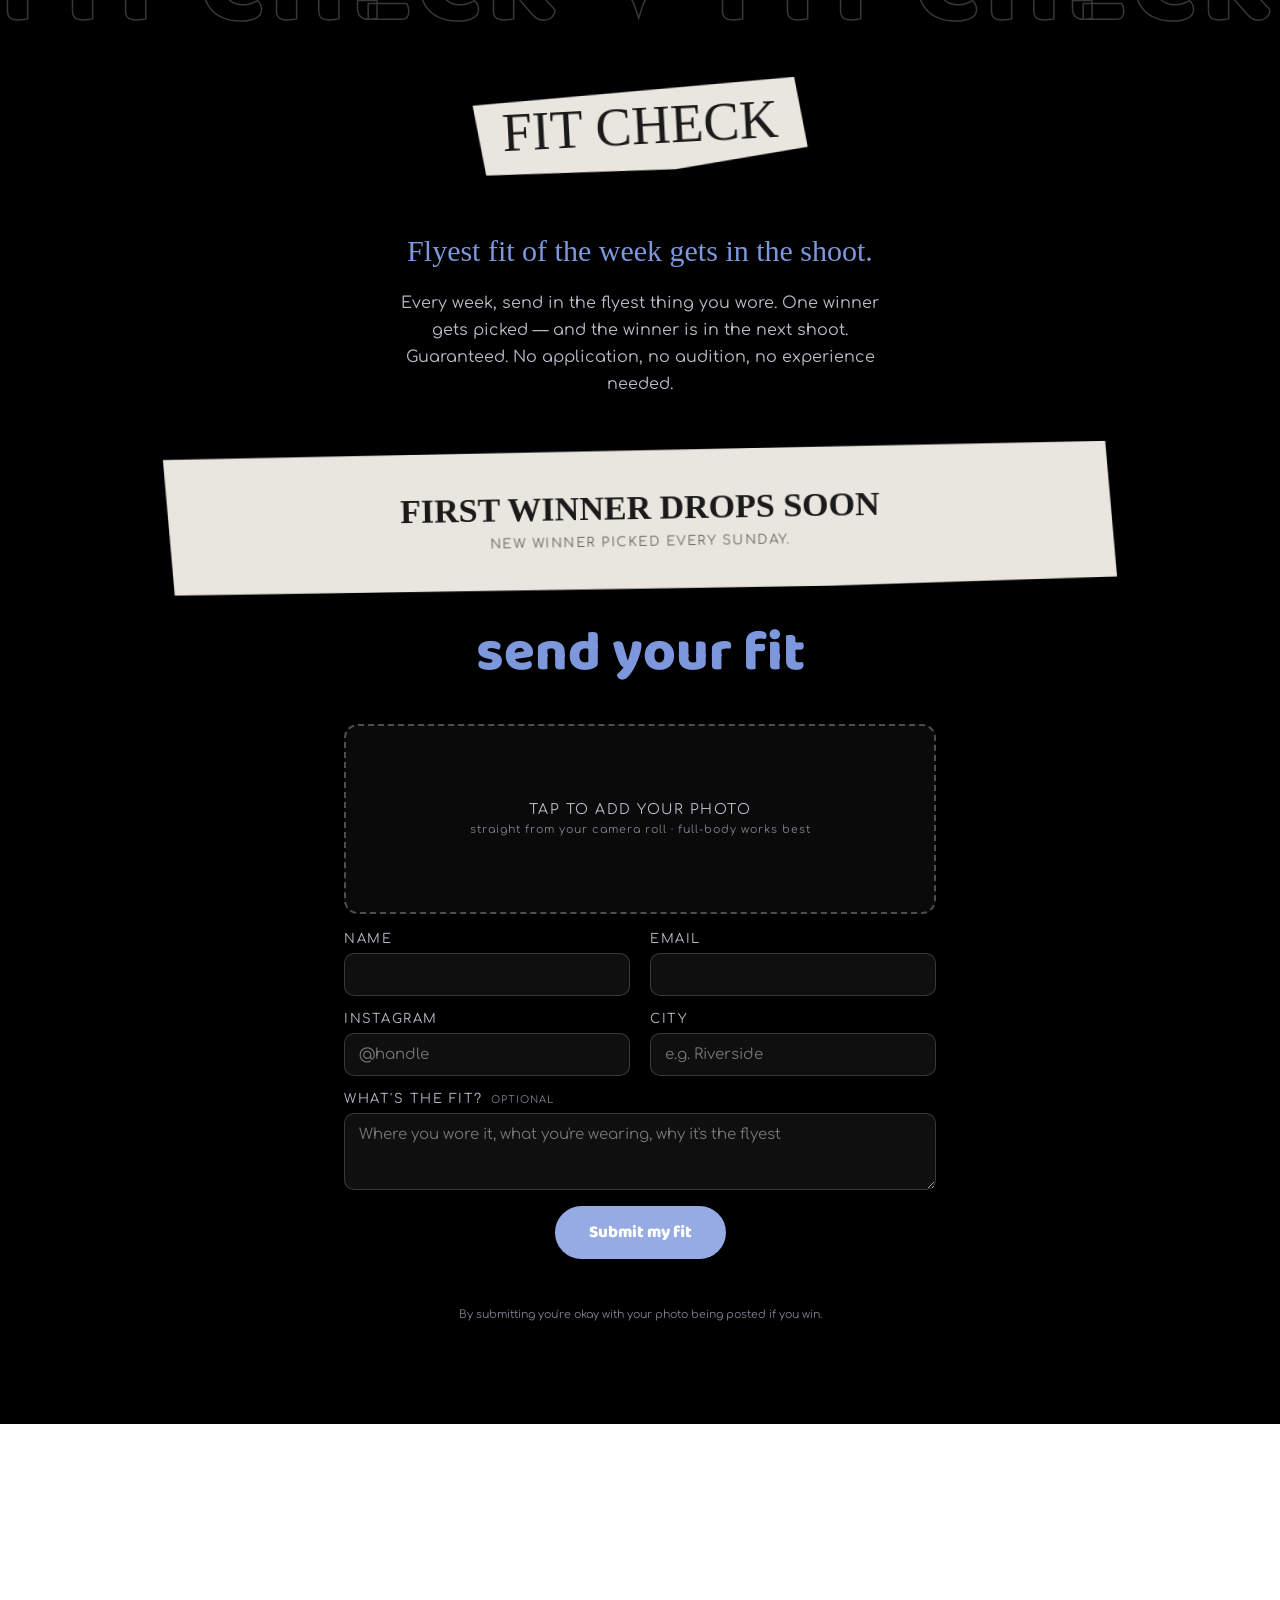
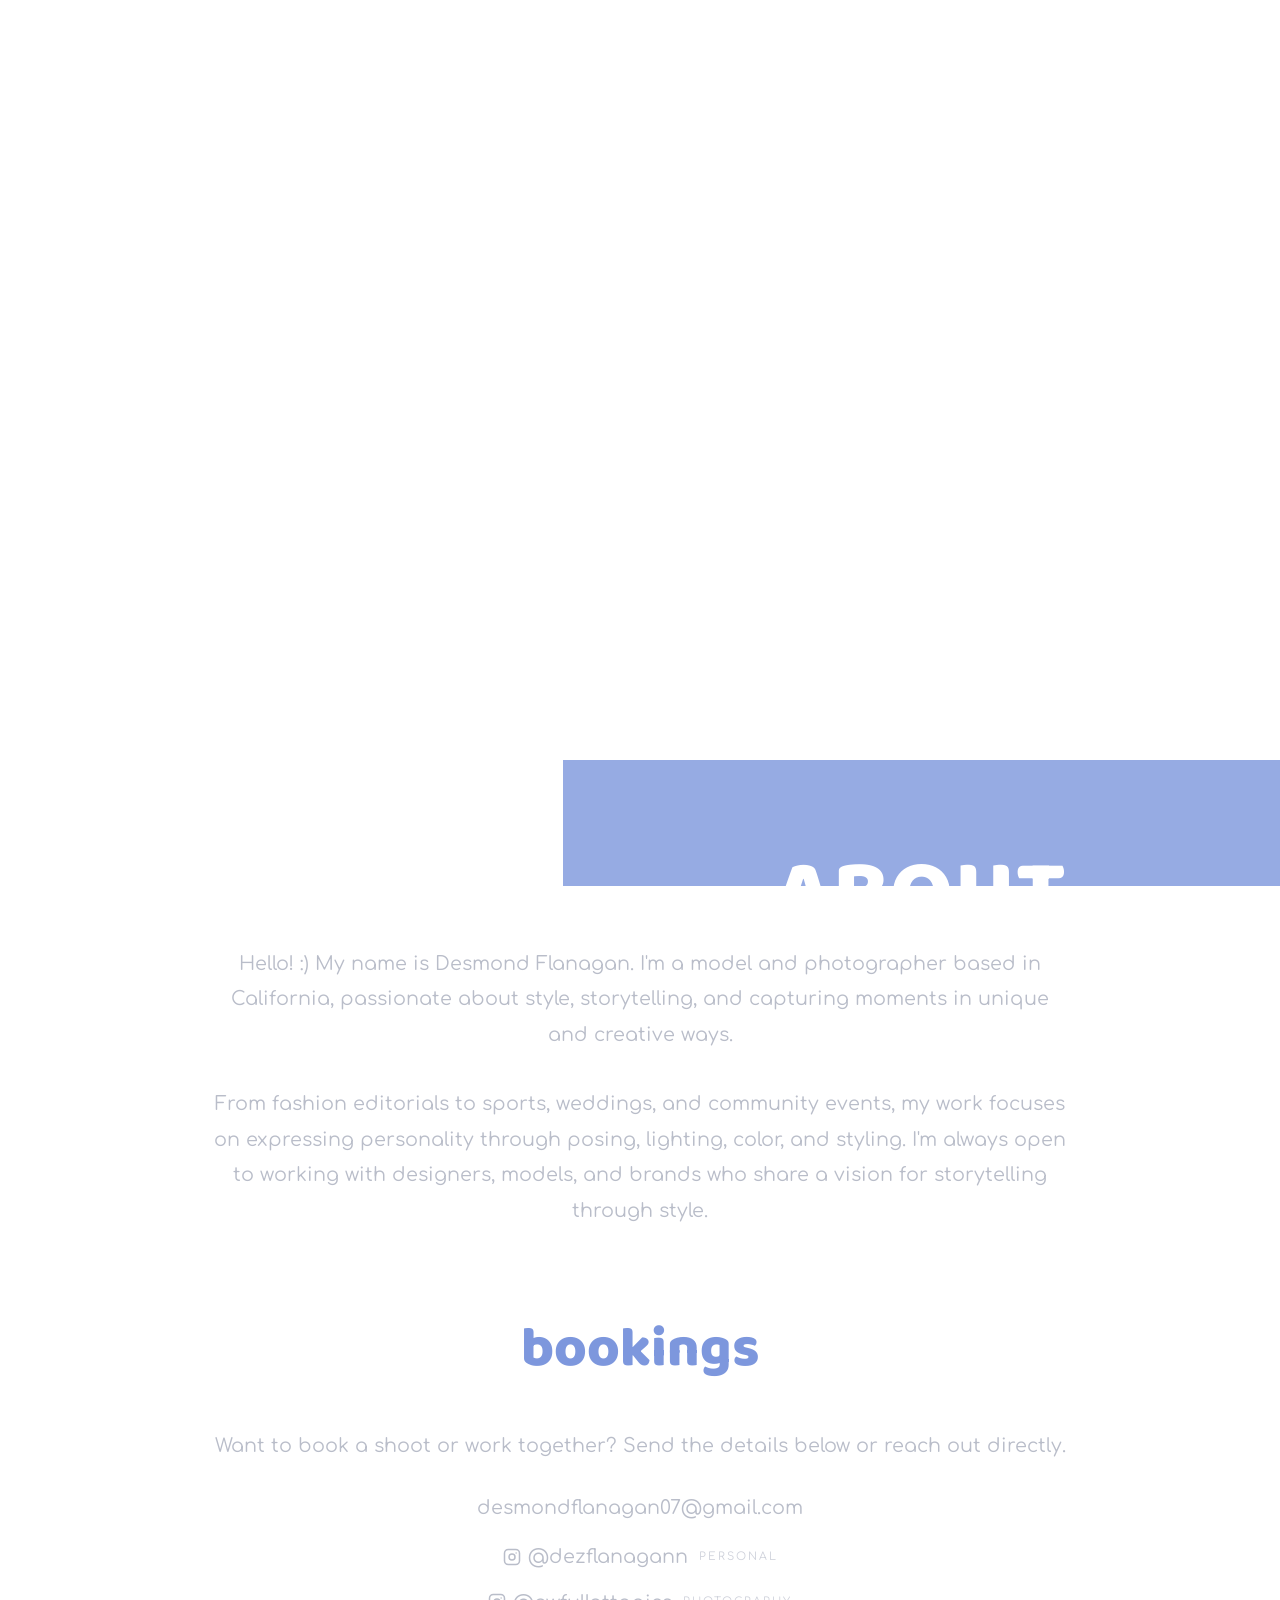
==== commit 578e9df3: "Add Identity-gated submissions dashboard New /dashboard.html shows casting applications, bookings, a" ====
--- a/index.html
+++ b/index.html
@@ -179,7 +179,9 @@
     if (window.netlifyIdentity) {
       window.netlifyIdentity.on('init', user => {
         if (!user) {
-          window.netlifyIdentity.on('login', () => { document.location.href = '/admin/'; });
+          // Emailed invite/recovery links land here — send them to the dashboard,
+          // which is the hub. "Edit site" there reaches the CMS.
+          window.netlifyIdentity.on('login', () => { document.location.href = '/dashboard.html'; });
         }
       });
     }
--- a/styles.css
+++ b/styles.css
@@ -146,6 +146,18 @@
 }
 
 .menu-contact a:hover { text-decoration: underline; }
+
+/* Staff link — deliberately quiet, it means nothing to a visitor */
+.menu-staff {
+  margin-top: 22px;
+  font-size: 11px !important;
+  letter-spacing: 2px;
+  text-transform: uppercase;
+  color: #5a5e6b !important;
+  opacity: .8;
+}
+
+.menu-staff:hover { color: var(--banner-blue) !important; opacity: 1; }
 
 /* Anchor jumps shouldn't hide section tops under the fixed nav */
 #modeling, #photography, #casting, #application-form, #fit, #fit-form, #booking-form, #about {
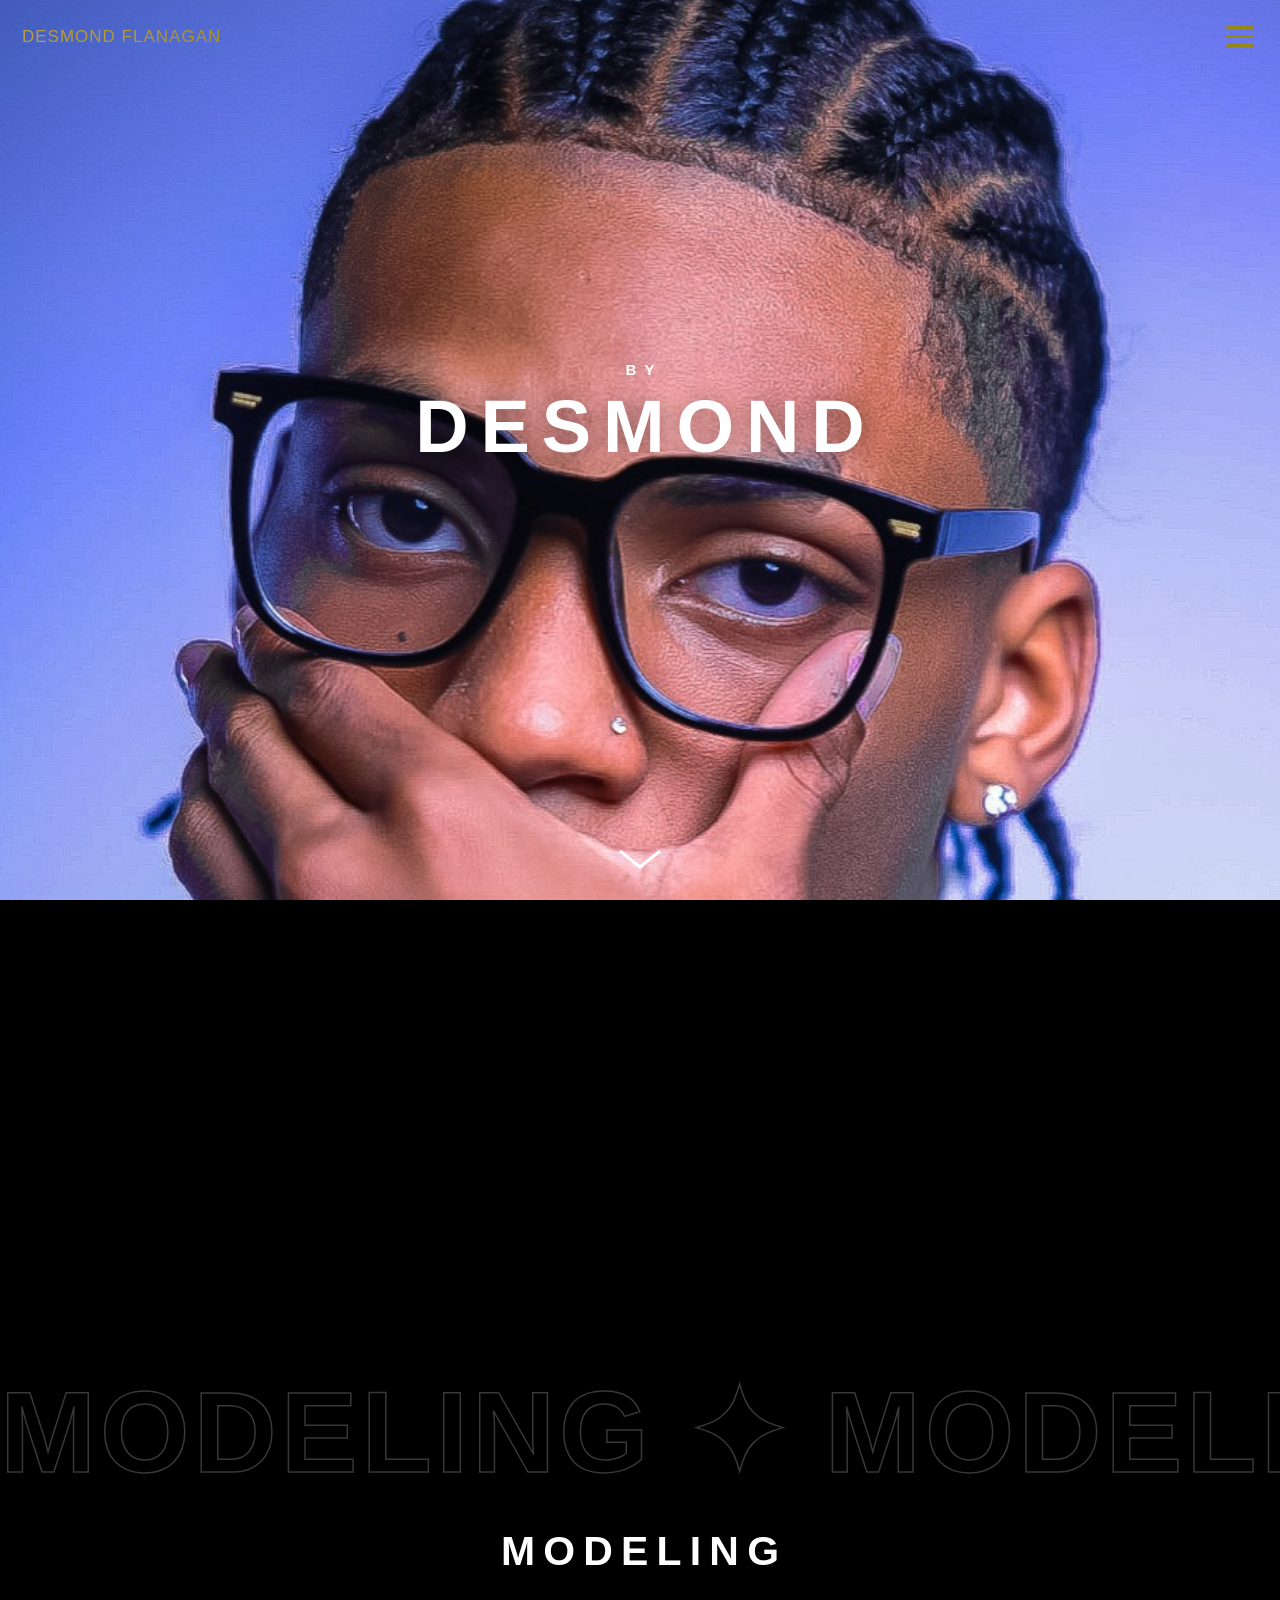
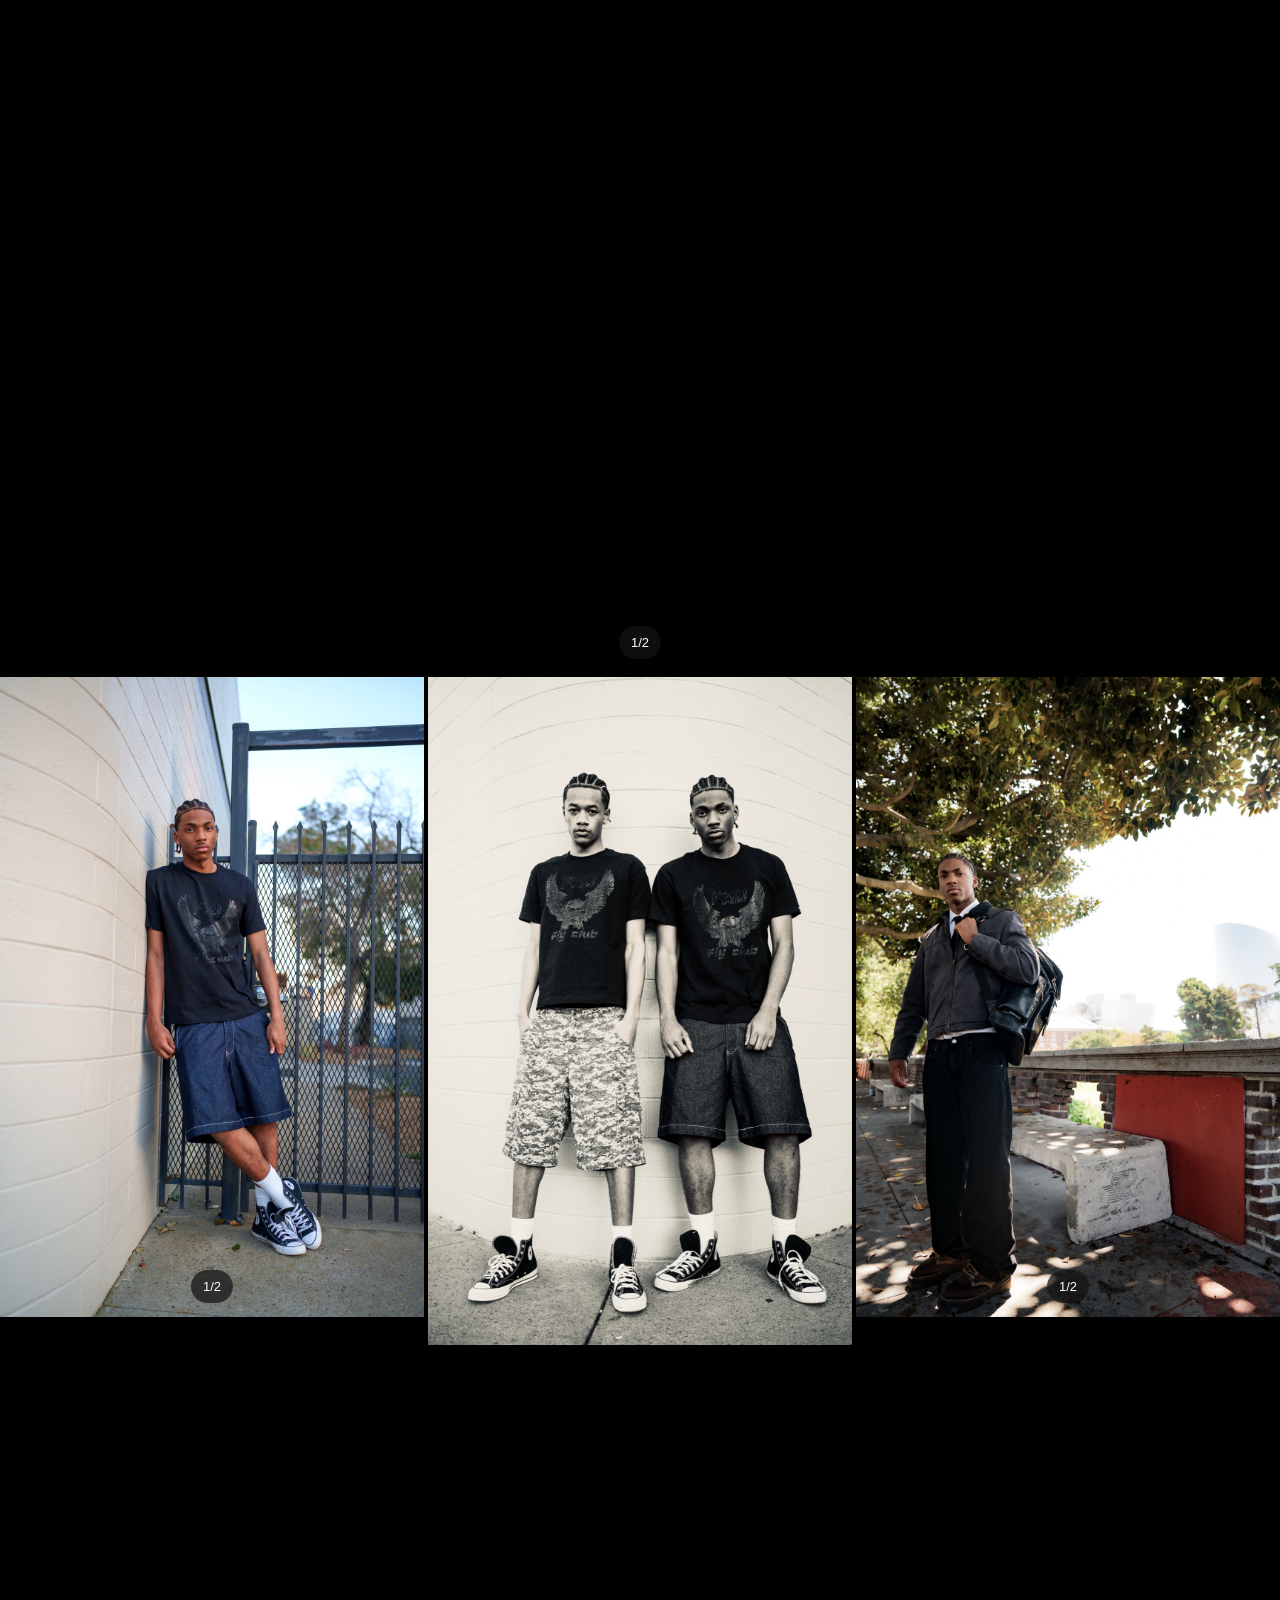
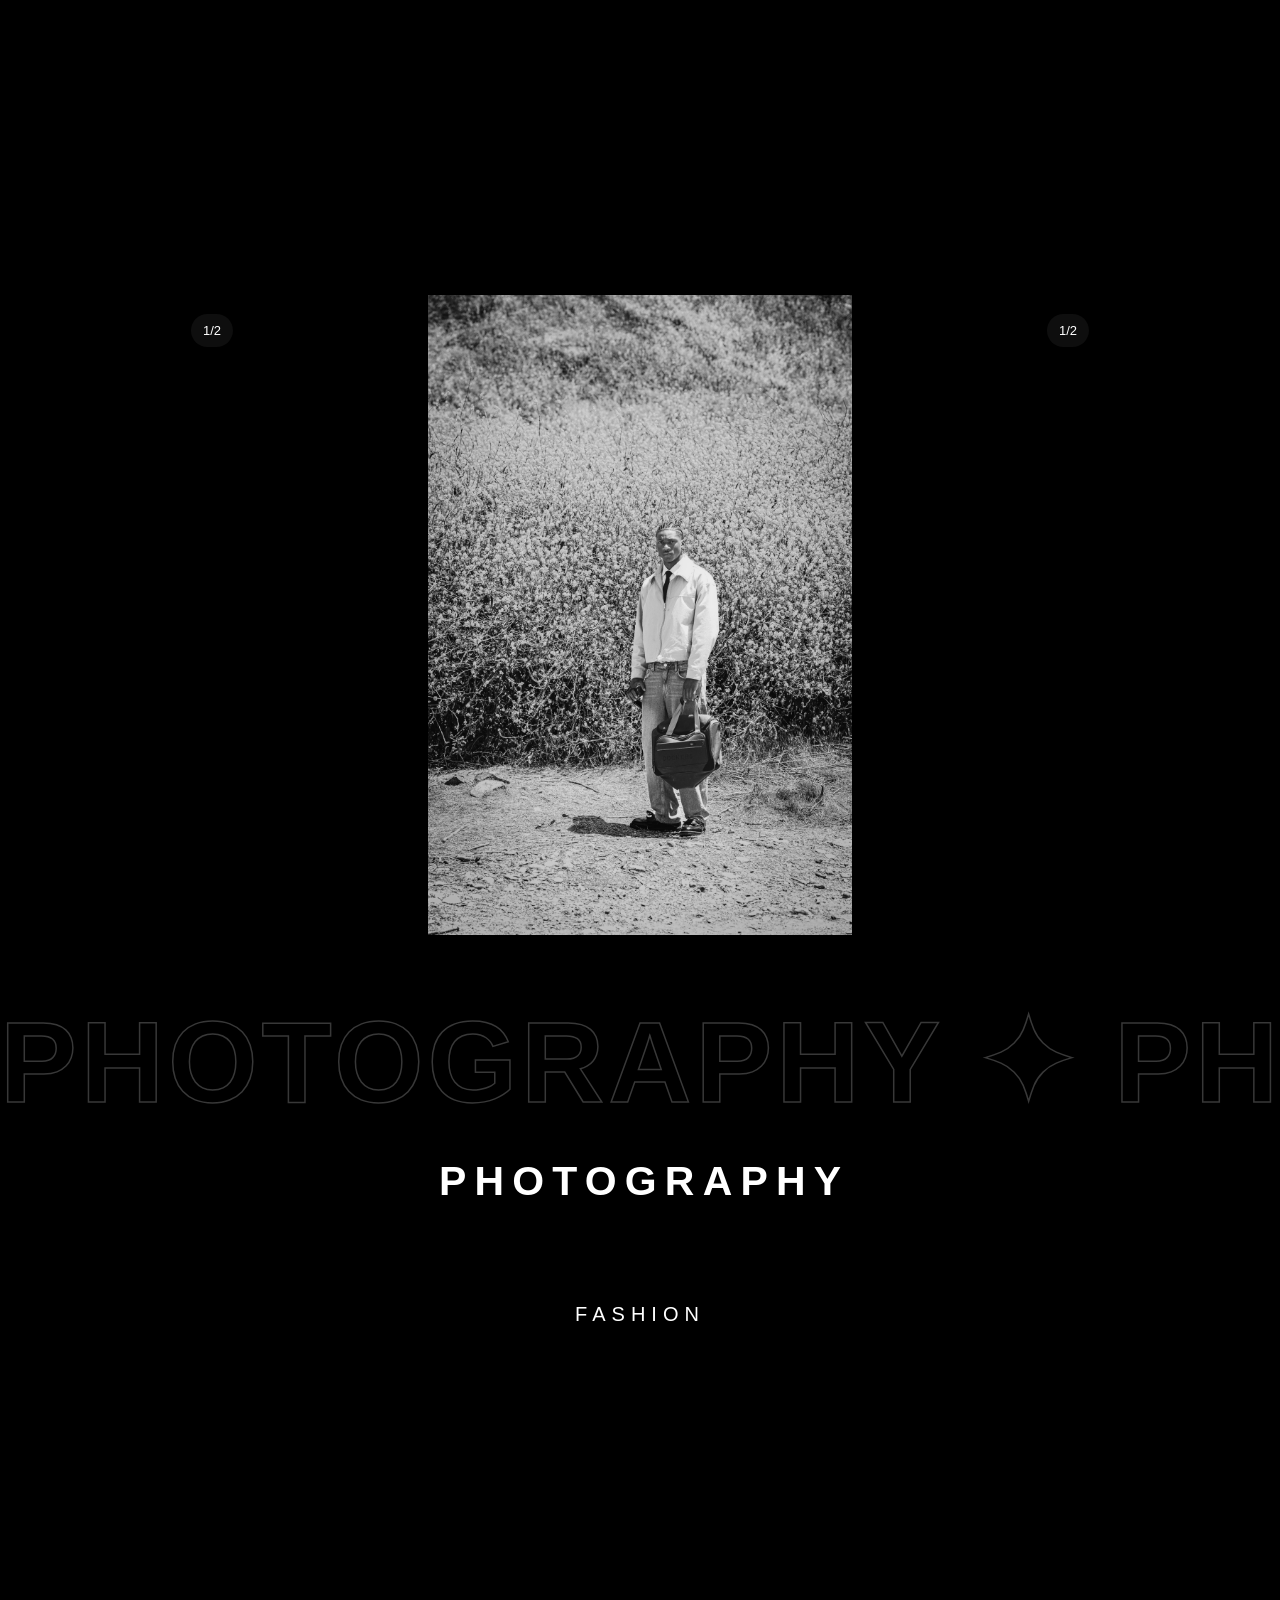
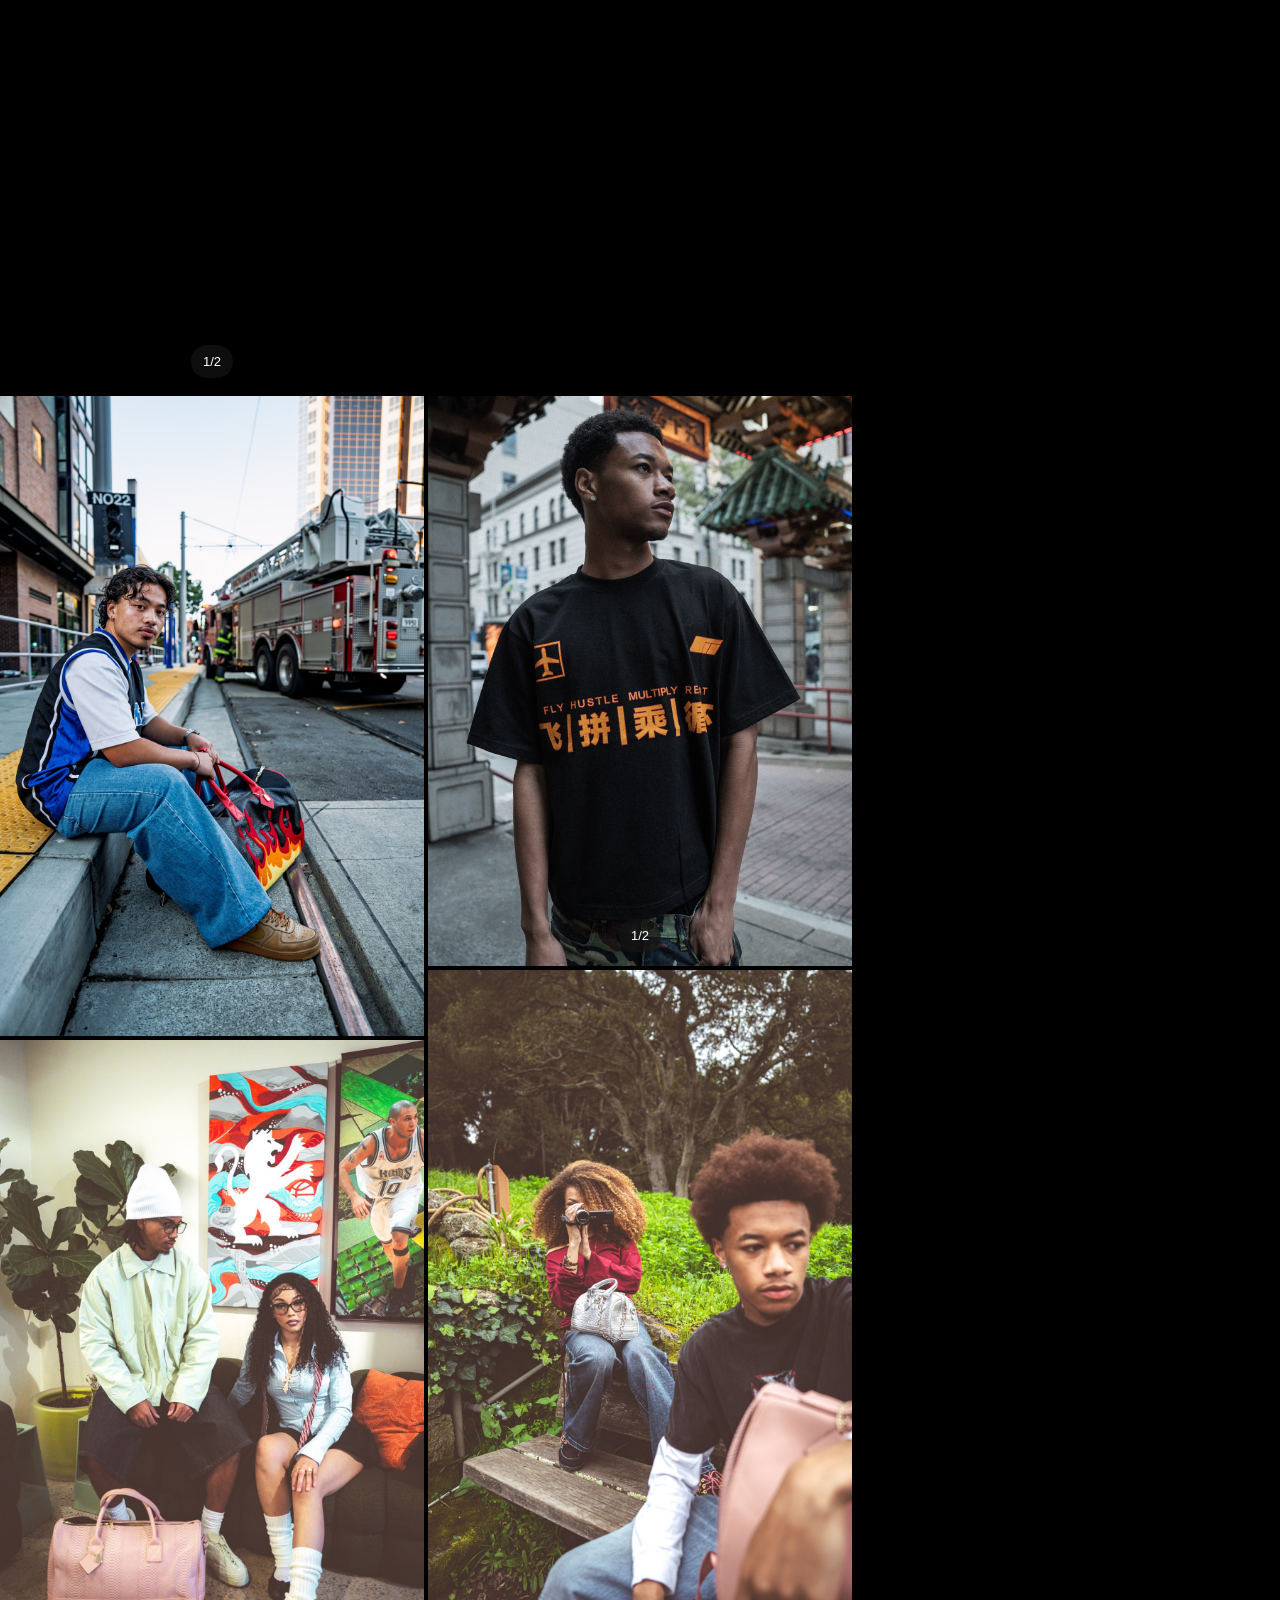
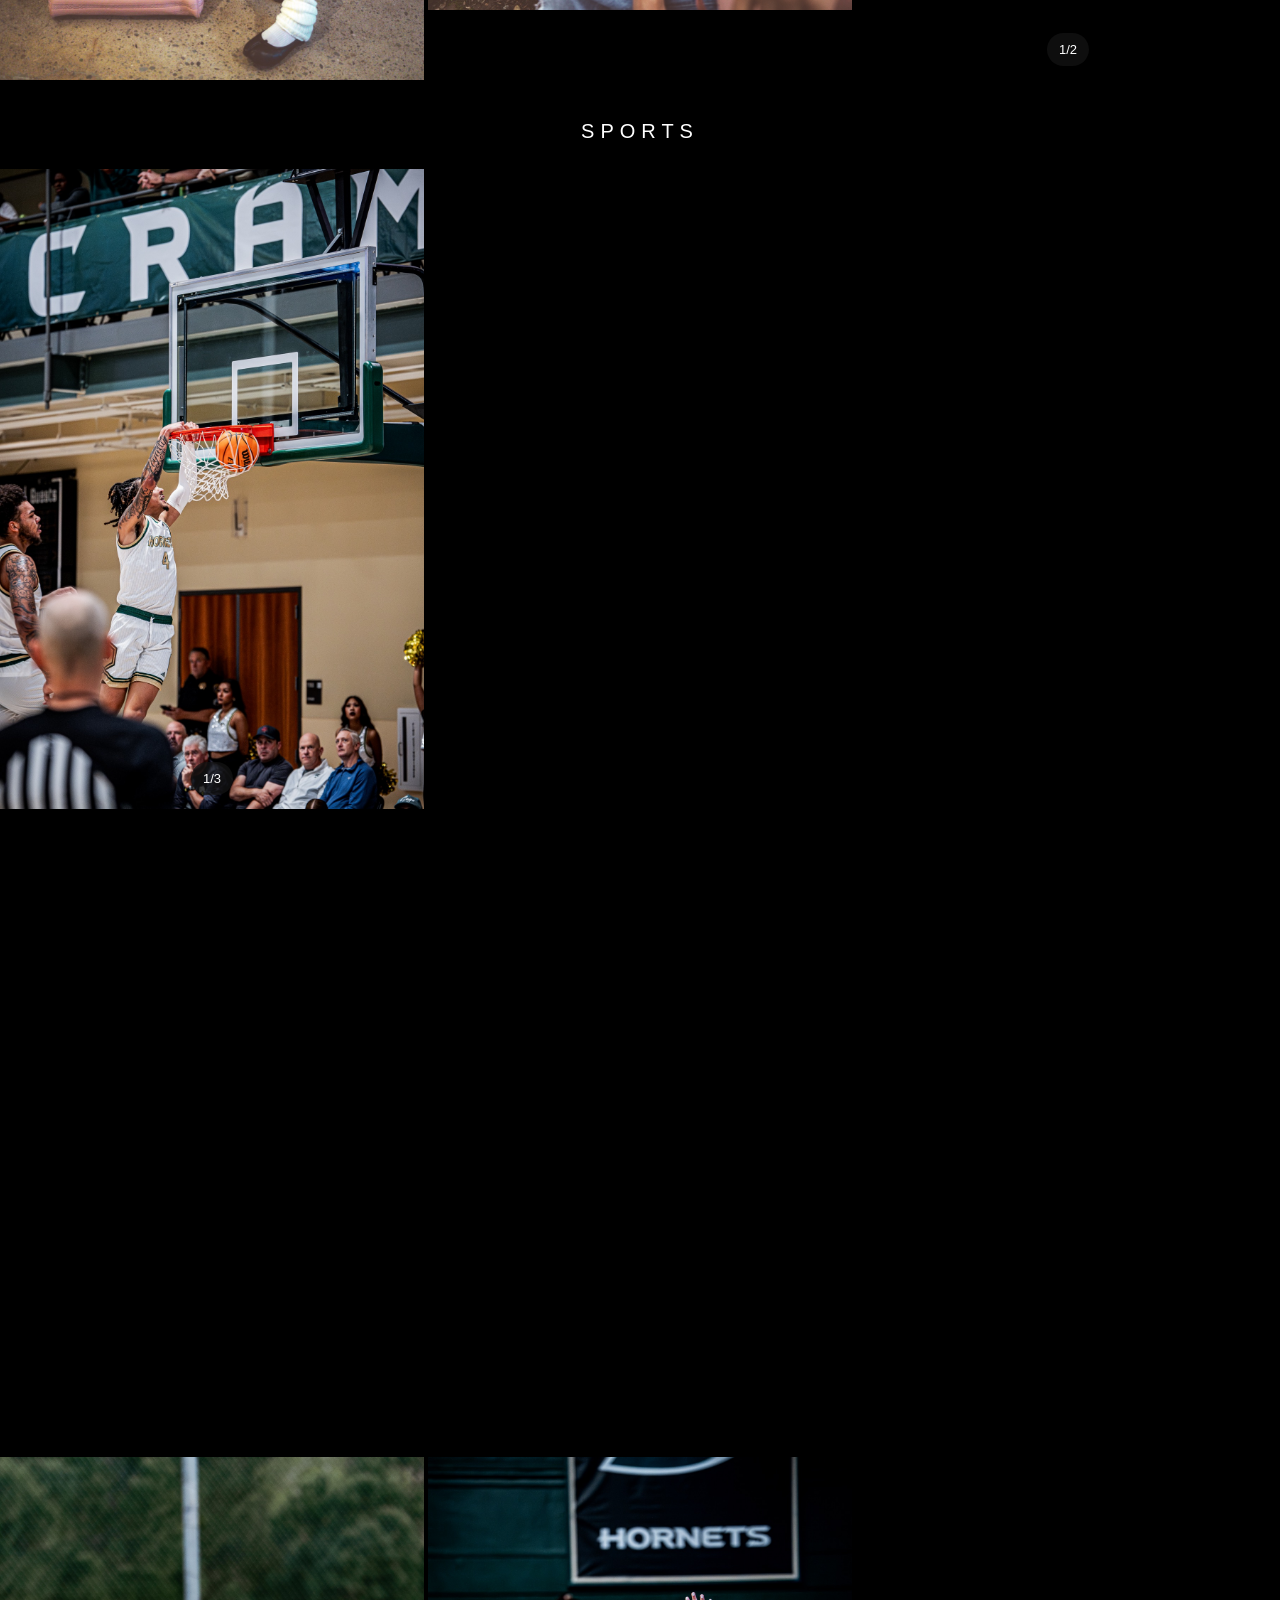
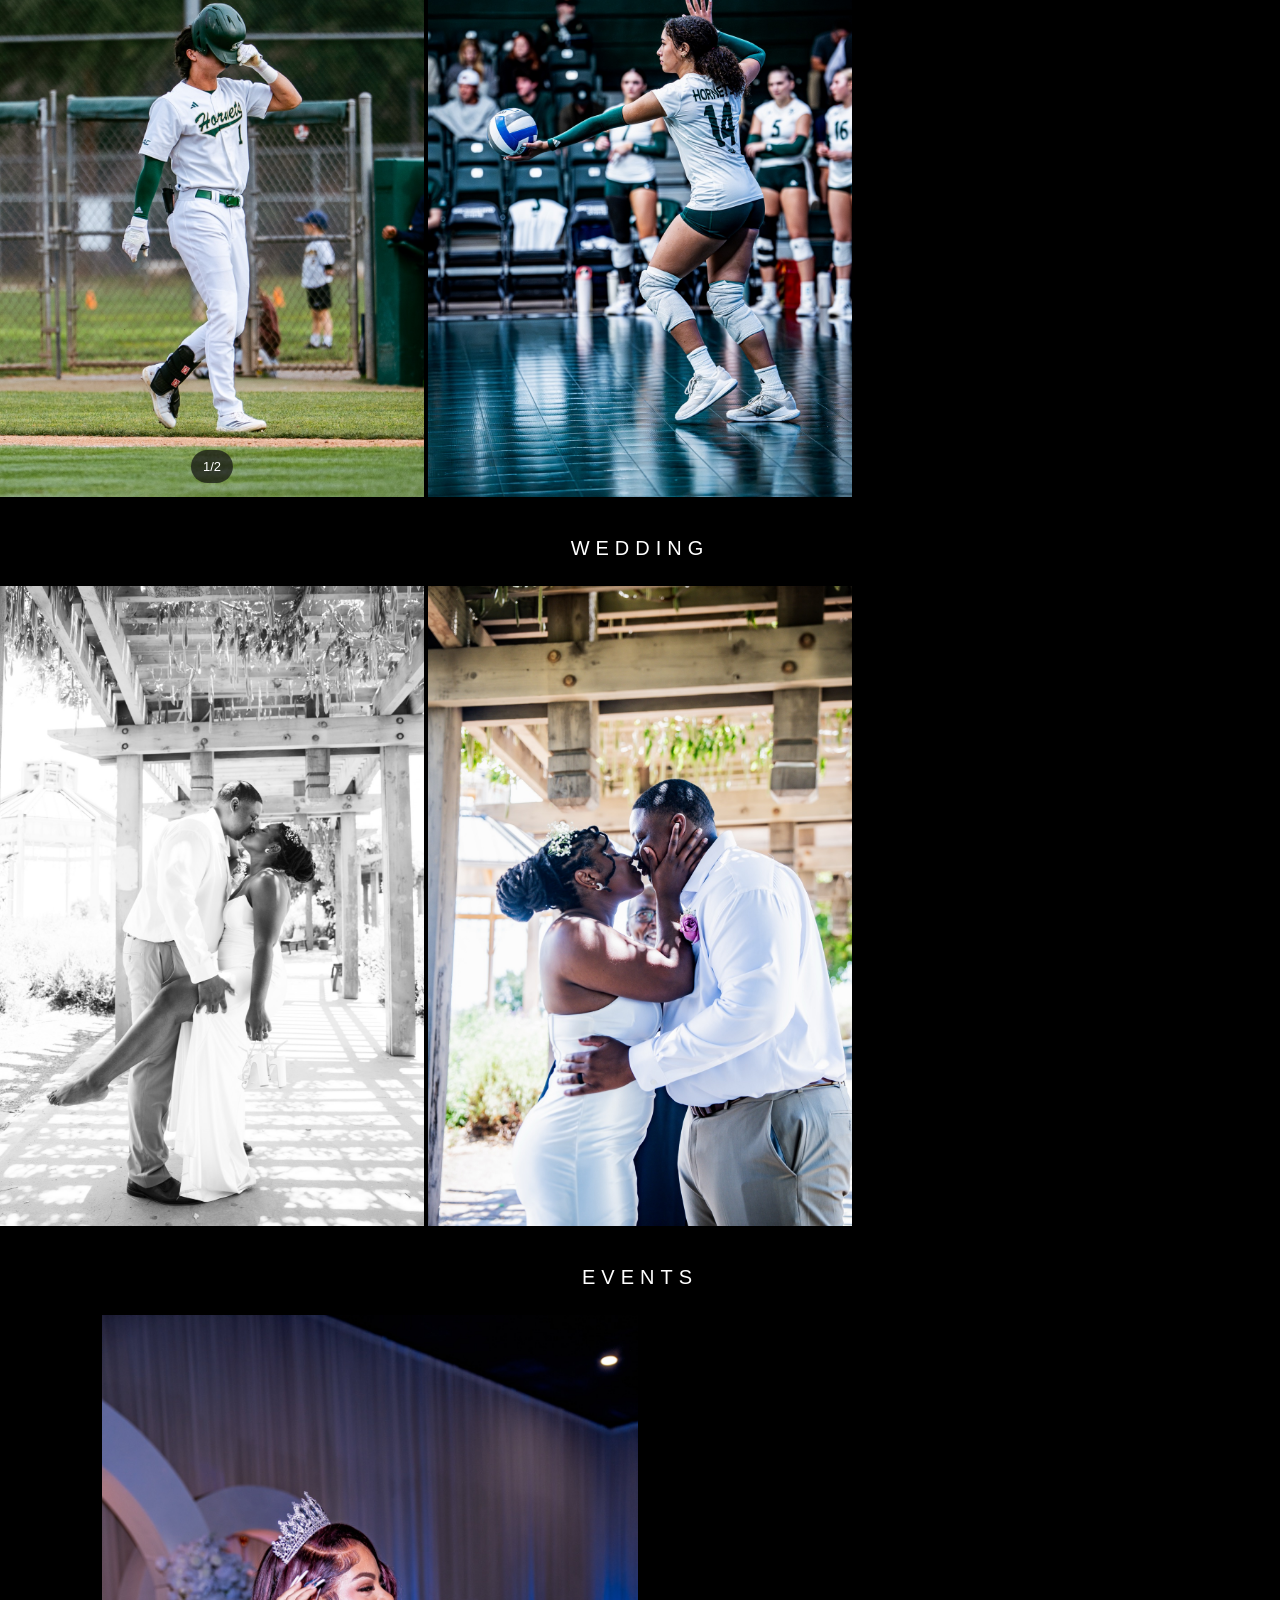
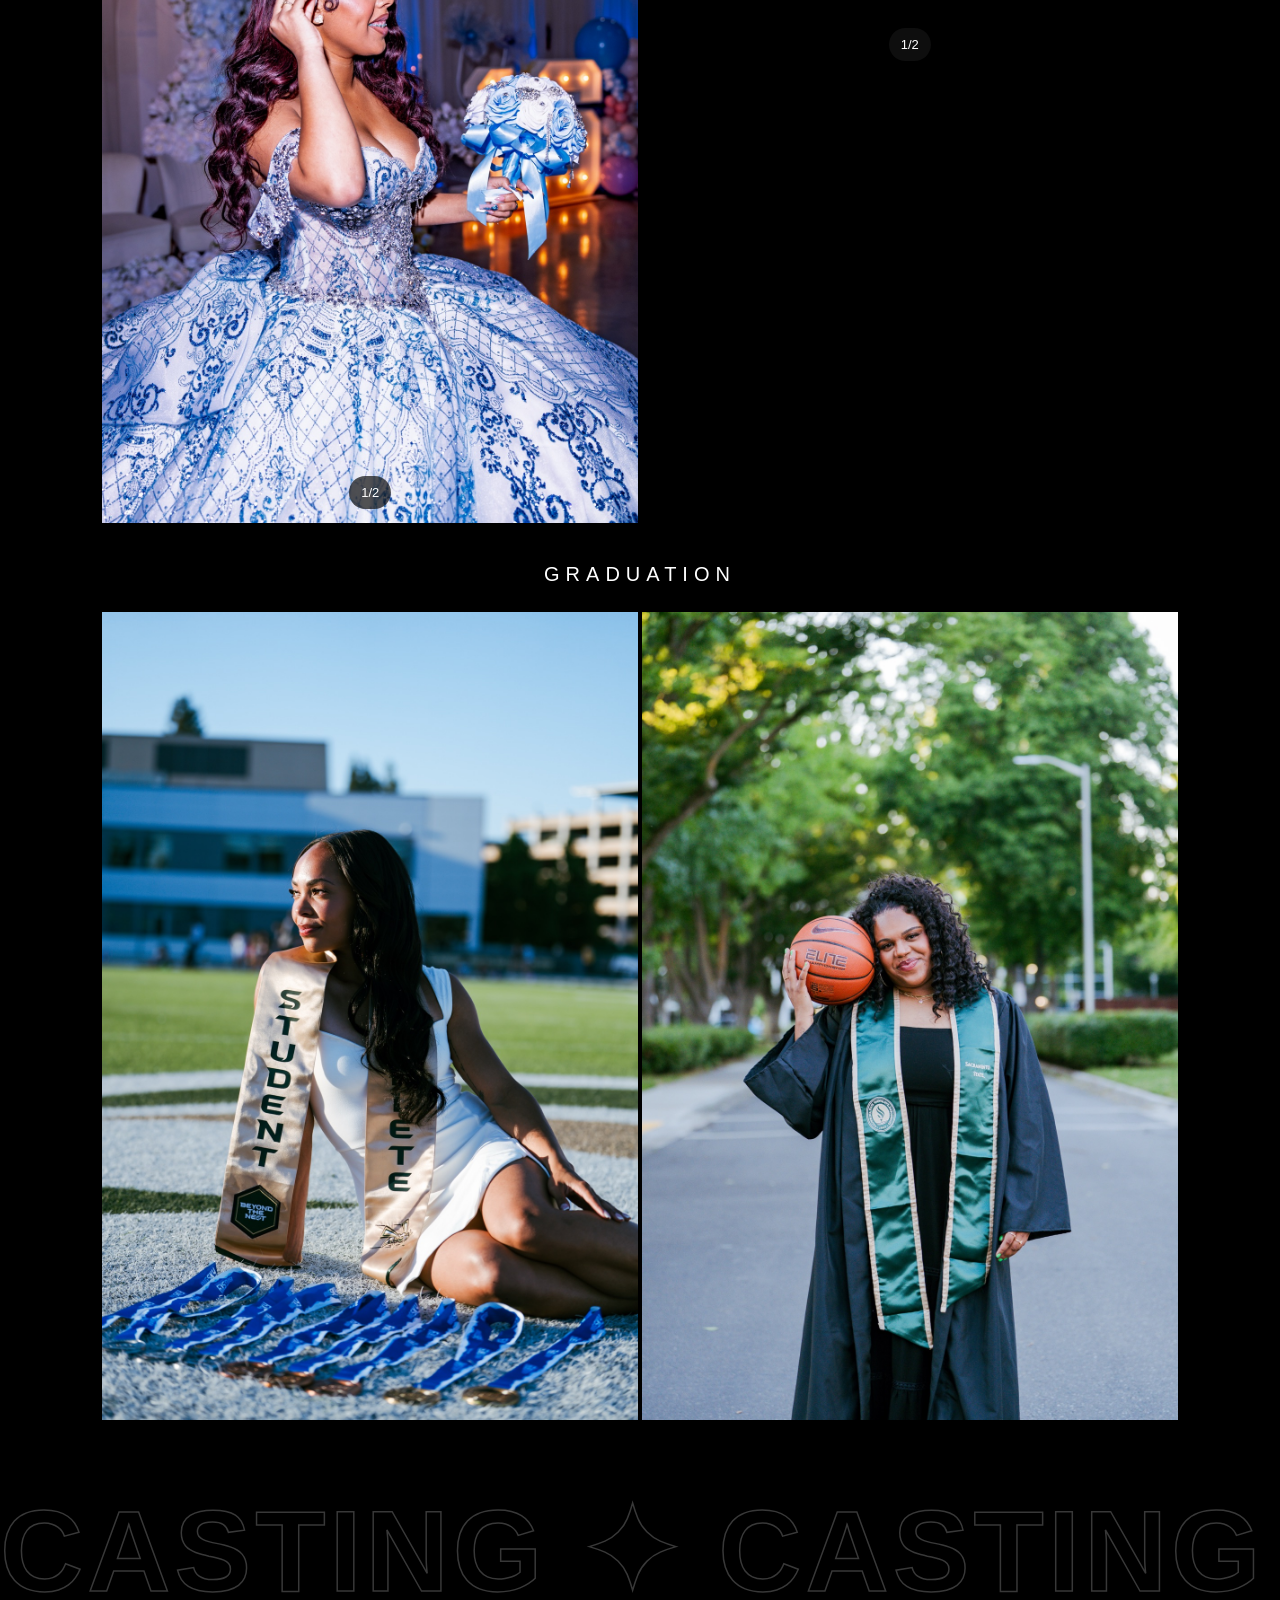
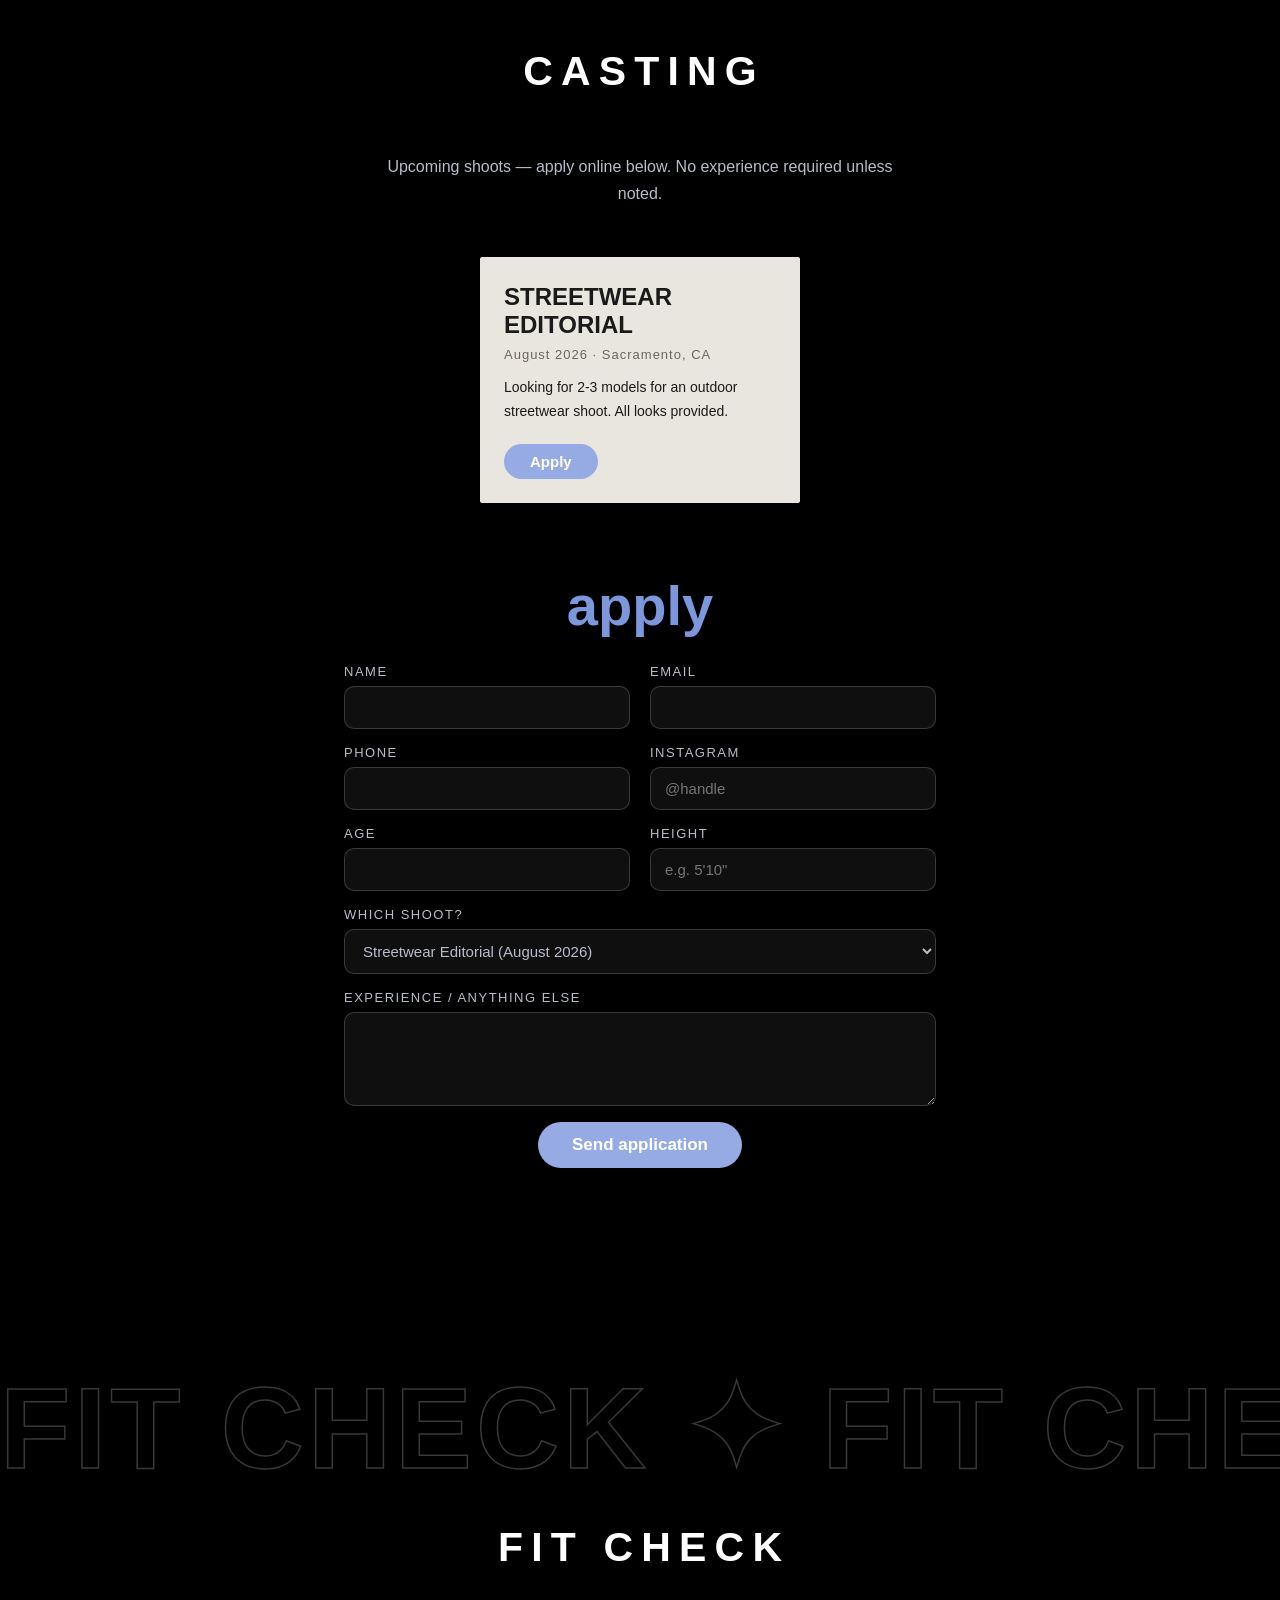
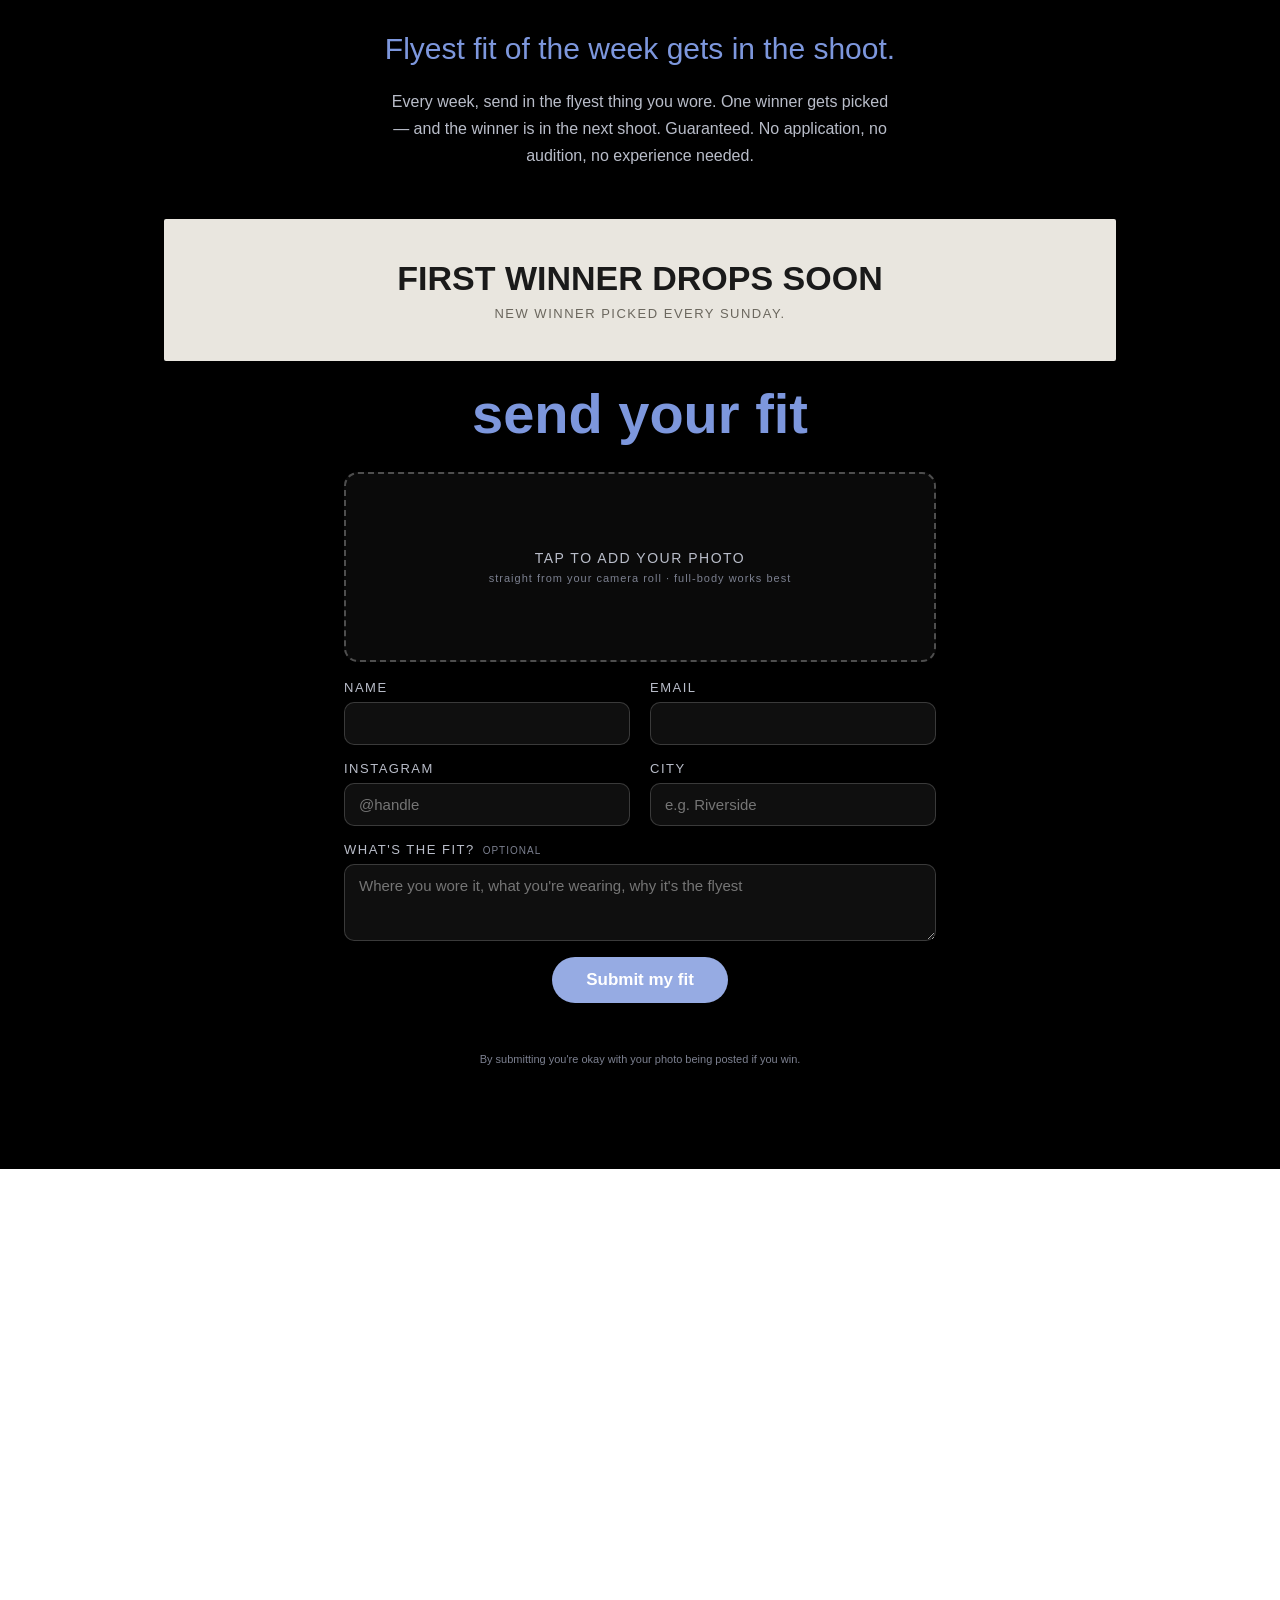
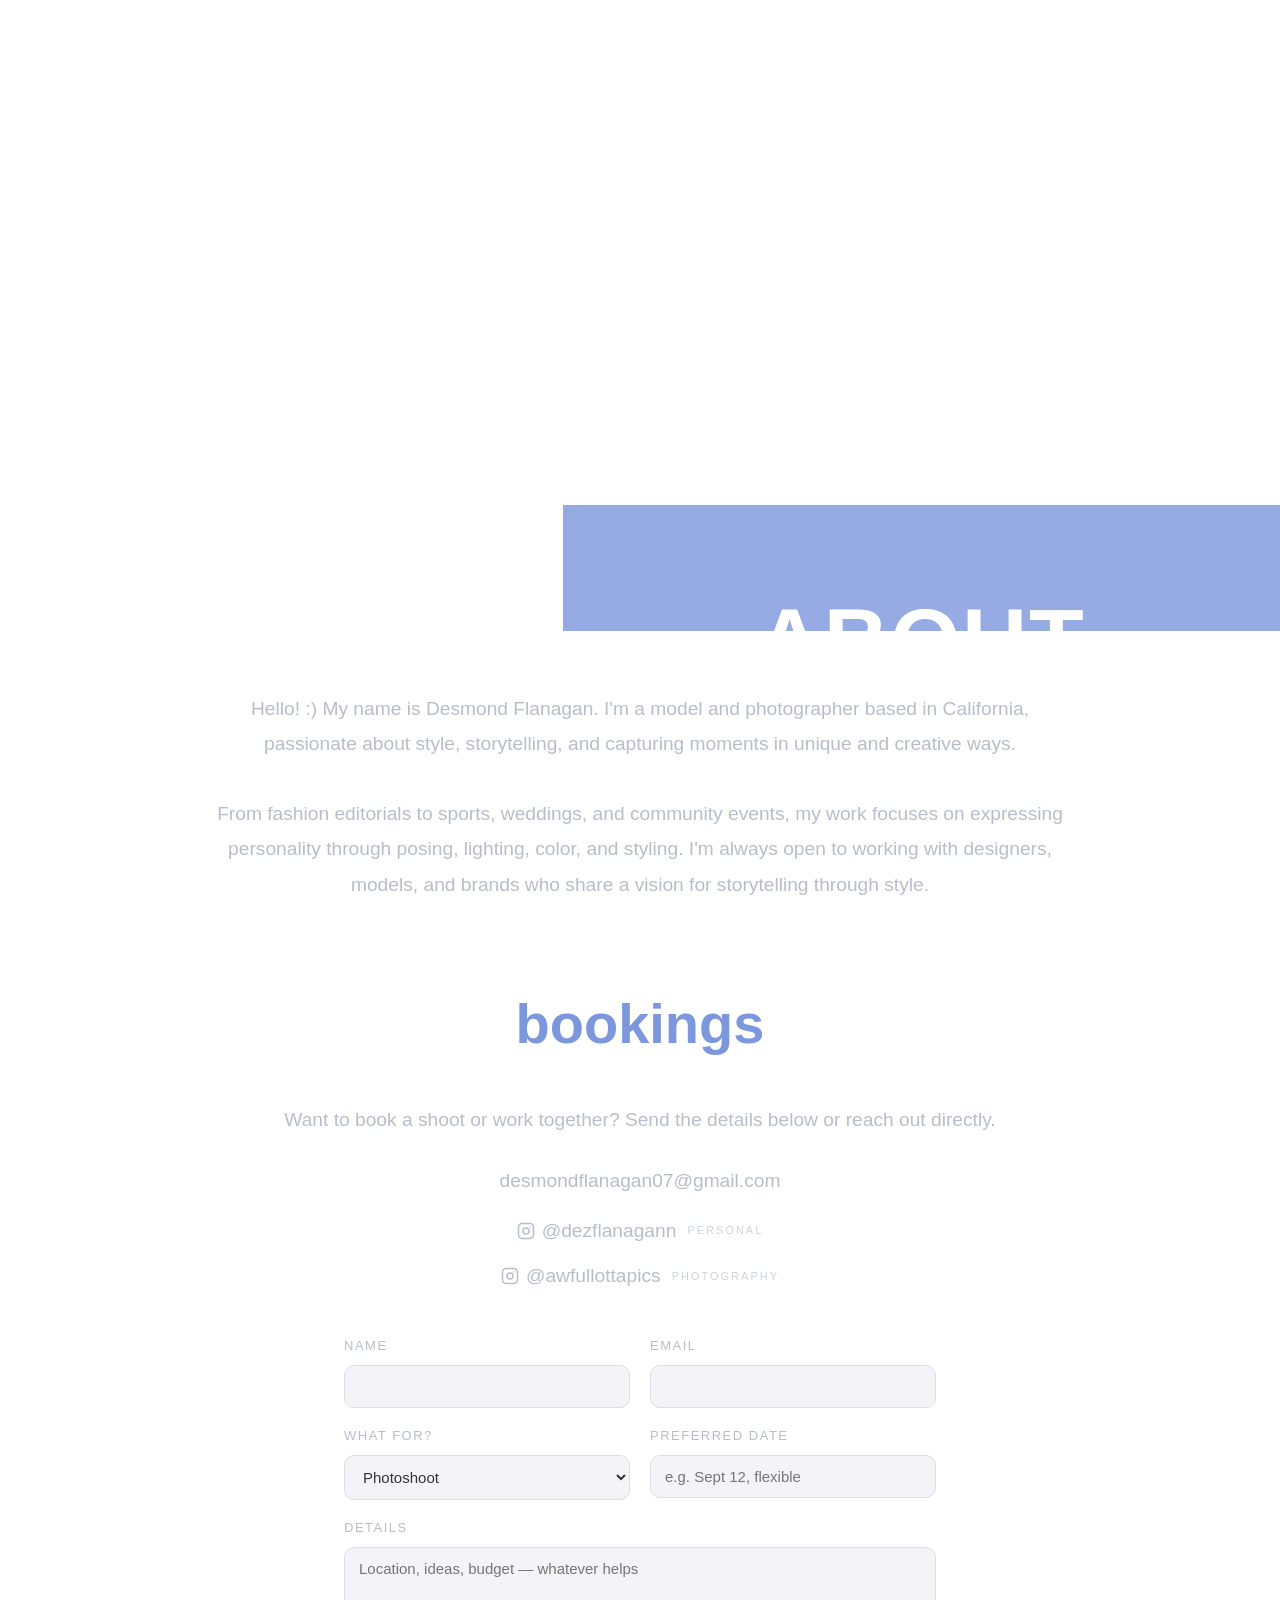
==== commit dcf19b99: "Switch to a clean Helvetica type system Replaces Permanent Marker, Baloo 2 and Comfortaa with one sy" ====
--- a/index.html
+++ b/index.html
@@ -20,9 +20,6 @@
        it until script.js has fetched that file. Preloading content.json starts
        it in parallel with the script instead of after it. -->
   <link rel="preload" href="content.json" as="fetch" crossorigin="anonymous">
-  <link rel="preconnect" href="https://fonts.googleapis.com">
-  <link rel="preconnect" href="https://fonts.gstatic.com" crossorigin>
-  <link href="https://fonts.googleapis.com/css2?family=Permanent+Marker&family=Comfortaa:wght@400;700&family=Baloo+2:wght@700;800&display=swap" rel="stylesheet">
   <link rel="stylesheet" href="styles.css">
 </head>
 <body>
--- a/styles.css
+++ b/styles.css
@@ -4,6 +4,11 @@
   --banner-blue: #96ABE3;
   --text-blue: #7d97dd;
   --body-gray: #b9bdc9;
+
+  /* One stack for the whole site. Helvetica where it exists, Arial elsewhere
+     (near-identical metrics), so nothing is downloaded and text paints with
+     the first frame — no webfont flash. */
+  --font: 'Helvetica Neue', Helvetica, Arial, sans-serif;
 }
 
 html {
@@ -21,8 +26,11 @@
 
 body {
   background: #000;
-  font-family: 'Comfortaa', sans-serif;
-}
+  font-family: var(--font);
+}
+
+/* Form controls don't inherit the page font on their own */
+button, input, select, textarea { font-family: inherit; }
 
 /* ---------- FIXED NAV ---------- */
 .site-nav {
@@ -41,7 +49,7 @@
 
 .nav-wordmark {
   pointer-events: auto;
-  font-family: 'Permanent Marker', cursive;
+  font-family: var(--font);
   font-size: 17px;
   letter-spacing: 1px;
   text-transform: uppercase;
@@ -111,8 +119,8 @@
 }
 
 .menu-links a {
-  font-family: 'Baloo 2', sans-serif;
-  font-weight: 800;
+  font-family: var(--font);
+  font-weight: 700;
   font-size: clamp(30px, 6.5vh, 54px);
   line-height: 1.35;
   color: #fff;
@@ -139,7 +147,7 @@
 .menu-overlay.open .menu-contact { opacity: 1; }
 
 .menu-contact a {
-  font-family: 'Comfortaa', sans-serif;
+  font-family: var(--font);
   font-size: 14px;
   color: var(--body-gray);
   text-decoration: none;
@@ -212,41 +220,41 @@
   transform: translateY(-4vh);
 }
 
-/* Intro: stickers stamp down onto the photo */
-.hero .sticker-small { opacity: 0; animation: stampSmall .55s cubic-bezier(.34, 1.56, .64, 1) .7s forwards; }
-.hero .sticker-big   { opacity: 0; animation: stampBig   .55s cubic-bezier(.34, 1.56, .64, 1) 1s  forwards; }
+/* Intro: the name rises into place over the photo */
+.hero .sticker-small { opacity: 0; animation: stampSmall .6s cubic-bezier(.22, .61, .36, 1) .7s forwards; }
+.hero .sticker-big   { opacity: 0; animation: stampBig   .6s cubic-bezier(.22, .61, .36, 1) .95s forwards; }
 
 @keyframes stampSmall {
-  from { opacity: 0; transform: rotate(-14deg) translateX(14%) scale(2); }
-  to   { opacity: 1; transform: rotate(-8deg)  translateX(14%) scale(1); }
+  from { opacity: 0; transform: translateY(14px); }
+  to   { opacity: 1; transform: none; }
 }
 
 @keyframes stampBig {
-  from { opacity: 0; transform: rotate(3deg)  scale(2); }
-  to   { opacity: 1; transform: rotate(-4deg) scale(1); }
-}
-
+  from { opacity: 0; transform: translateY(22px); }
+  to   { opacity: 1; transform: none; }
+}
+
+/* Set in plain type over the photo — no paper, no tilt. Wide tracking is
+   what carries it now instead of the handwriting. */
 .sticker {
-  font-family: 'Permanent Marker', cursive;
-  color: #1a1a1a;
-  background: #e9e6df;
-  box-shadow: 0 2px 10px rgba(0,0,0,.35);
-  line-height: 1;
-  text-transform: uppercase;
+  font-family: var(--font);
+  font-weight: 700;
+  color: #fff;
+  line-height: 1.05;
+  text-transform: uppercase;
+  text-shadow: 0 2px 24px rgba(0, 0, 0, .45);
 }
 
 .sticker-small {
-  font-size: clamp(20px, 3vw, 34px);
-  padding: 10px 18px 12px;
-  transform: rotate(-8deg) translateX(14%);
-  clip-path: polygon(4% 10%, 96% 0%, 100% 88%, 55% 100%, 2% 92%);
+  font-size: clamp(11px, 1.3vw, 15px);
+  letter-spacing: .55em;
+  text-indent: .55em;
 }
 
 .sticker-big {
-  font-size: clamp(38px, 6.5vw, 72px);
-  padding: 18px 34px 22px;
-  transform: rotate(-4deg);
-  clip-path: polygon(0% 14%, 97% 0%, 100% 82%, 60% 100%, 3% 96%);
+  font-size: clamp(34px, 6vw, 74px);
+  letter-spacing: .16em;
+  text-indent: .16em;
 }
 
 .scroll-arrow {
@@ -287,8 +295,8 @@
 }
 
 .marquee-text {
-  font-family: 'Baloo 2', sans-serif;
-  font-weight: 800;
+  font-family: var(--font);
+  font-weight: 700;
   font-size: clamp(64px, 9vw, 130px);
   line-height: 1;
   white-space: nowrap;
@@ -309,14 +317,14 @@
 }
 
 .sticker-section {
-  font-size: clamp(30px, 4.5vw, 54px);
-  padding: 14px 28px 18px;
-  transform: rotate(-3deg);
-  clip-path: polygon(0% 14%, 97% 0%, 100% 82%, 60% 100%, 3% 96%);
+  font-size: clamp(22px, 3.2vw, 42px);
+  letter-spacing: .2em;
+  text-indent: .2em;
+  text-shadow: none;
 }
 
 .category-label {
-  font-family: 'Comfortaa', sans-serif;
+  font-family: var(--font);
   font-weight: 400;
   color: #fff;
   font-size: clamp(15px, 1.6vw, 20px);
@@ -362,7 +370,7 @@
   transform: translateX(-50%);
   background: rgba(20,20,20,.72);
   color: #fff;
-  font-family: 'Comfortaa', sans-serif;
+  font-family: var(--font);
   font-size: 13px;
   padding: 9px 12px;
   border-radius: 999px;
@@ -415,15 +423,13 @@
   color: #1a1a1a;
   width: min(320px, 100%);
   padding: 26px 24px 24px;
-  transform: rotate(-1.2deg);
-  clip-path: polygon(0% 2%, 99% 0%, 100% 97%, 70% 100%, 1% 99%);
+  border-radius: 2px;
   box-shadow: 0 4px 18px rgba(0,0,0,.4);
 }
 
-.shoot-card:nth-child(even) { transform: rotate(1.2deg); }
 
 .shoot-card h3 {
-  font-family: 'Permanent Marker', cursive;
+  font-family: var(--font);
   font-size: 24px;
   text-transform: uppercase;
   margin-bottom: 8px;
@@ -443,10 +449,8 @@
 }
 
 /* Reveal transition shouldn't fight the card tilt */
-.shoot-card.reveal { transform: rotate(-1.2deg) translateY(46px); }
-.shoot-card.reveal:nth-child(even) { transform: rotate(1.2deg) translateY(46px); }
-.shoot-card.reveal.in { transform: rotate(-1.2deg); }
-.shoot-card.reveal.in:nth-child(even) { transform: rotate(1.2deg); }
+.shoot-card.reveal { transform: translateY(46px); }
+.shoot-card.reveal.in { transform: none; }
 
 /* ---------- FIT OF THE WEEK ---------- */
 .fitweek {
@@ -455,7 +459,7 @@
 }
 
 .fit-tagline {
-  font-family: 'Permanent Marker', cursive;
+  font-family: var(--font);
   color: var(--text-blue);
   font-size: clamp(20px, 2.6vw, 30px);
   text-align: center;
@@ -477,14 +481,14 @@
   gap: 0;
   background: #e9e6df;
   color: #1a1a1a;
-  transform: rotate(-1deg);
+  border-radius: 2px;
   box-shadow: 0 6px 26px rgba(0, 0, 0, .5);
   margin-bottom: 20px;
   overflow: hidden;
 }
 
-.fit-winner.reveal { transform: rotate(-1deg) translateY(46px); }
-.fit-winner.reveal.in { transform: rotate(-1deg); }
+.fit-winner.reveal { transform: translateY(46px); }
+.fit-winner.reveal.in { transform: none; }
 
 .fit-winner-photo {
   width: 46%;
@@ -506,8 +510,8 @@
 
 .fit-badge {
   align-self: flex-start;
-  font-family: 'Baloo 2', sans-serif;
-  font-weight: 800;
+  font-family: var(--font);
+  font-weight: 700;
   font-size: 12px;
   letter-spacing: 2px;
   color: #fff;
@@ -517,7 +521,7 @@
 }
 
 .fit-winner-info h3 {
-  font-family: 'Permanent Marker', cursive;
+  font-family: var(--font);
   font-size: clamp(28px, 3.6vw, 42px);
   text-transform: uppercase;
   line-height: 1.1;
@@ -550,17 +554,16 @@
   color: #1a1a1a;
   text-align: center;
   padding: 40px 26px;
-  transform: rotate(-1deg);
-  clip-path: polygon(0% 2%, 99% 0%, 100% 97%, 70% 100%, 1% 99%);
+  border-radius: 2px;
   box-shadow: 0 4px 18px rgba(0, 0, 0, .4);
   margin-bottom: 20px;
 }
 
-.fit-empty.reveal { transform: rotate(-1deg) translateY(46px); }
-.fit-empty.reveal.in { transform: rotate(-1deg); }
+.fit-empty.reveal { transform: translateY(46px); }
+.fit-empty.reveal.in { transform: none; }
 
 .fit-empty h3 {
-  font-family: 'Permanent Marker', cursive;
+  font-family: var(--font);
   font-size: clamp(24px, 3vw, 34px);
   text-transform: uppercase;
   margin-bottom: 8px;
@@ -691,8 +694,8 @@
 }
 
 .form-title {
-  font-family: 'Baloo 2', sans-serif;
-  font-weight: 800;
+  font-family: var(--font);
+  font-weight: 700;
   font-size: clamp(38px, 5vw, 56px);
   color: var(--text-blue);
   text-align: center;
@@ -724,7 +727,7 @@
 .app-form input,
 .app-form select,
 .app-form textarea {
-  font-family: 'Comfortaa', sans-serif;
+  font-family: var(--font);
   font-size: 15px;
   color: inherit;
   background: rgba(255,255,255,.06);
@@ -742,8 +745,8 @@
 .app-form textarea:focus { border-color: var(--banner-blue); }
 
 .form-submit {
-  font-family: 'Baloo 2', sans-serif;
-  font-weight: 800;
+  font-family: var(--font);
+  font-weight: 700;
   font-size: 17px;
   color: #fff;
   background: var(--banner-blue);
@@ -821,15 +824,15 @@
 }
 
 .about-title {
-  font-family: 'Baloo 2', sans-serif;
-  font-weight: 800;
+  font-family: var(--font);
+  font-weight: 700;
   font-size: clamp(48px, 7vw, 96px);
   letter-spacing: 2px;
   line-height: .9;
 }
 
 .about-subtitle {
-  font-family: 'Comfortaa', sans-serif;
+  font-family: var(--font);
   font-size: clamp(16px, 2vw, 24px);
   margin-top: 8px;
   opacity: .9;
@@ -877,8 +880,8 @@
 .featured li::before { content: '\25E6\00a0\00a0'; }
 
 .contact-heading {
-  font-family: 'Baloo 2', sans-serif;
-  font-weight: 800;
+  font-family: var(--font);
+  font-weight: 700;
   font-size: clamp(38px, 5vw, 56px);
   color: var(--text-blue);
   margin-top: 70px;
@@ -917,10 +920,10 @@
 
 .reveal-sticker {
   opacity: 0;
-  transform: rotate(-11deg) scale(.55);
-  transition: opacity .45s ease, transform .55s cubic-bezier(.34, 1.56, .64, 1);
-}
-.reveal-sticker.in { opacity: 1; transform: rotate(-3deg) scale(1); }
+  transform: translateY(24px);
+  transition: opacity .55s ease, transform .6s cubic-bezier(.22, .61, .36, 1);
+}
+.reveal-sticker.in { opacity: 1; transform: none; }
 
 .reveal-label {
   opacity: 0;
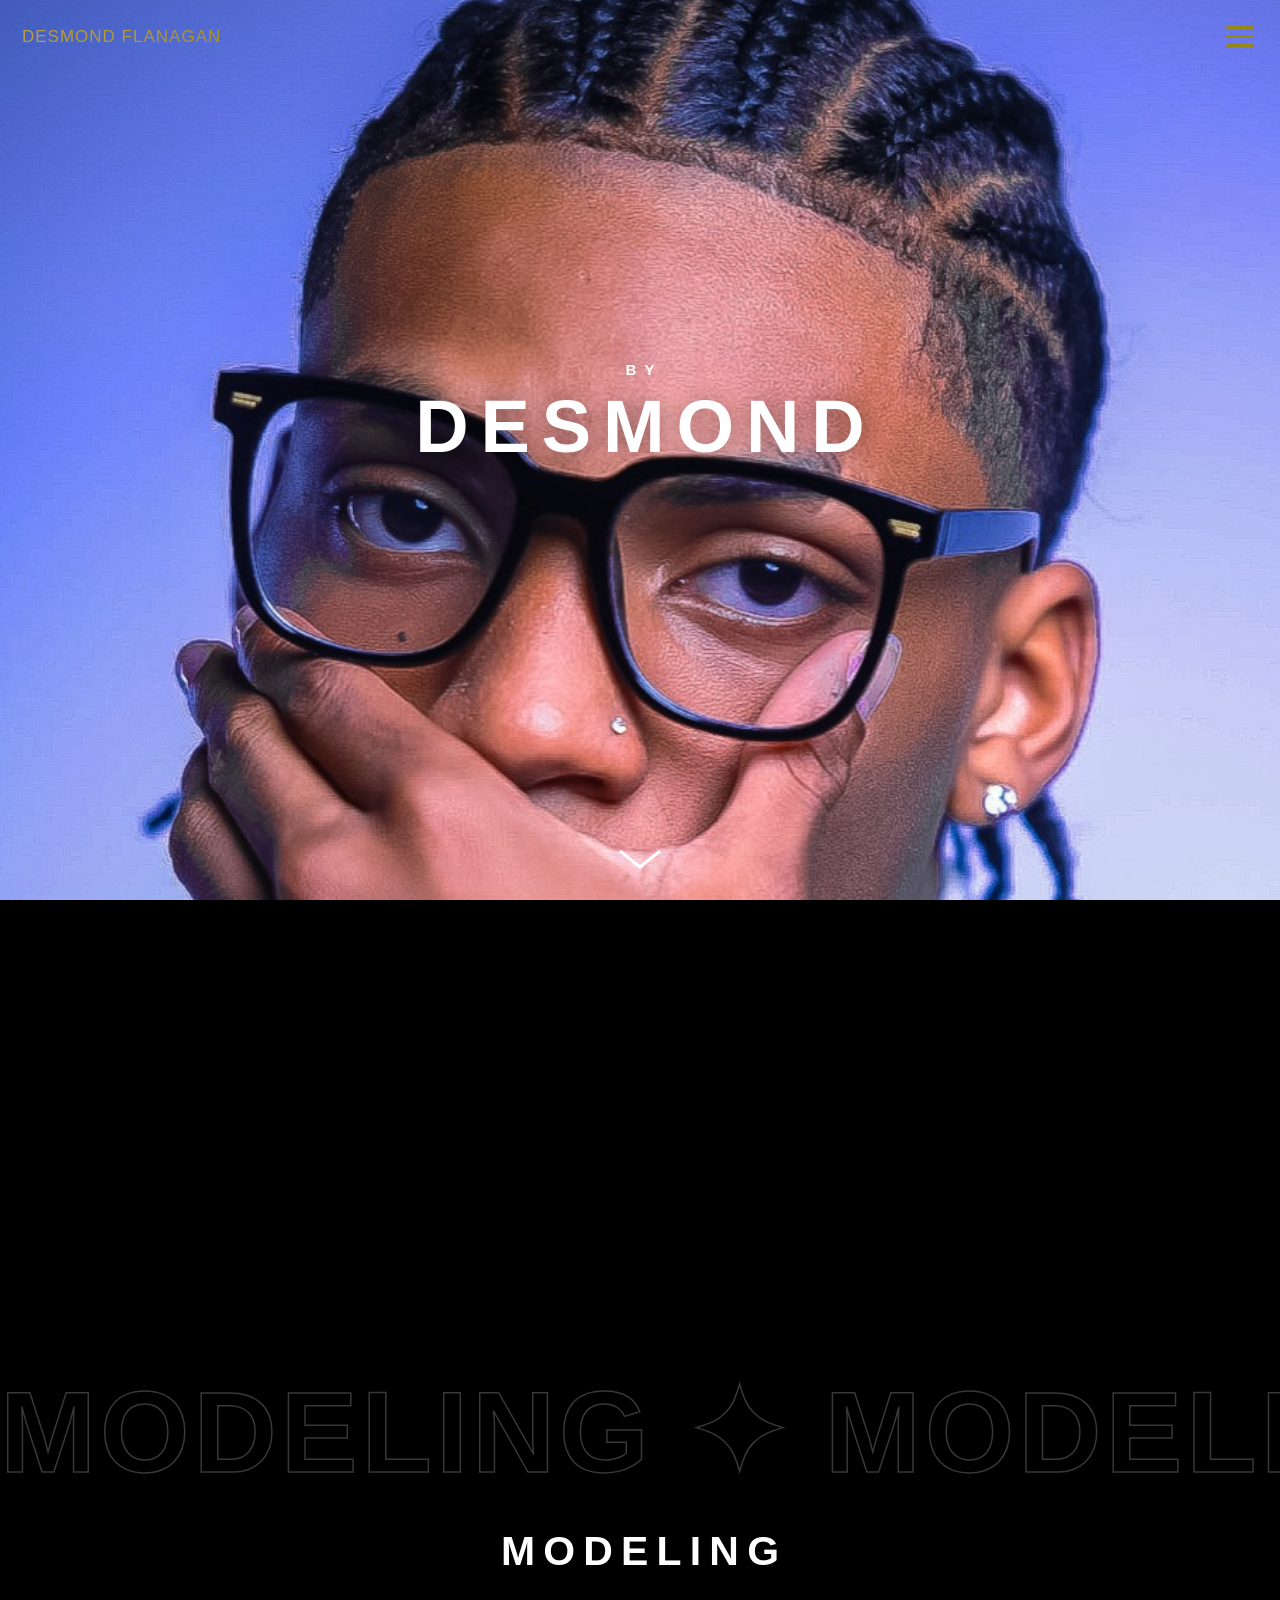
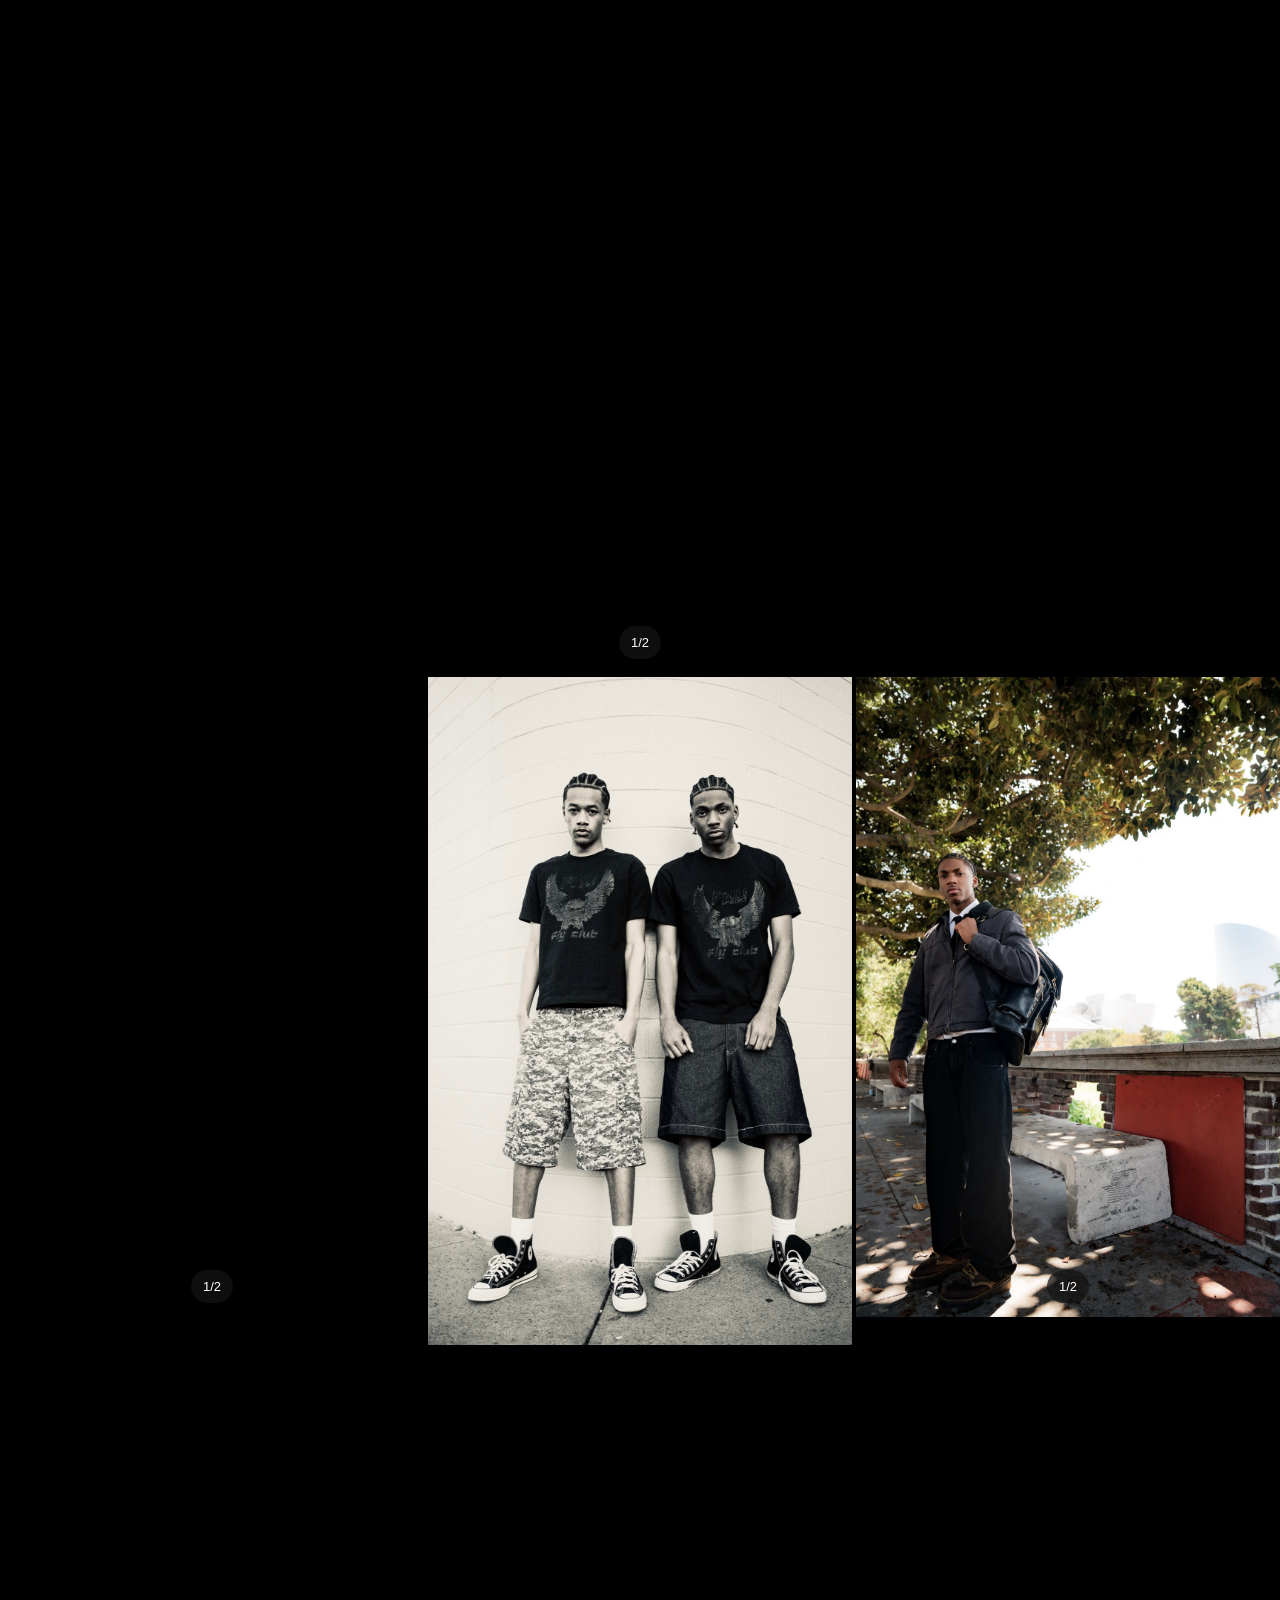
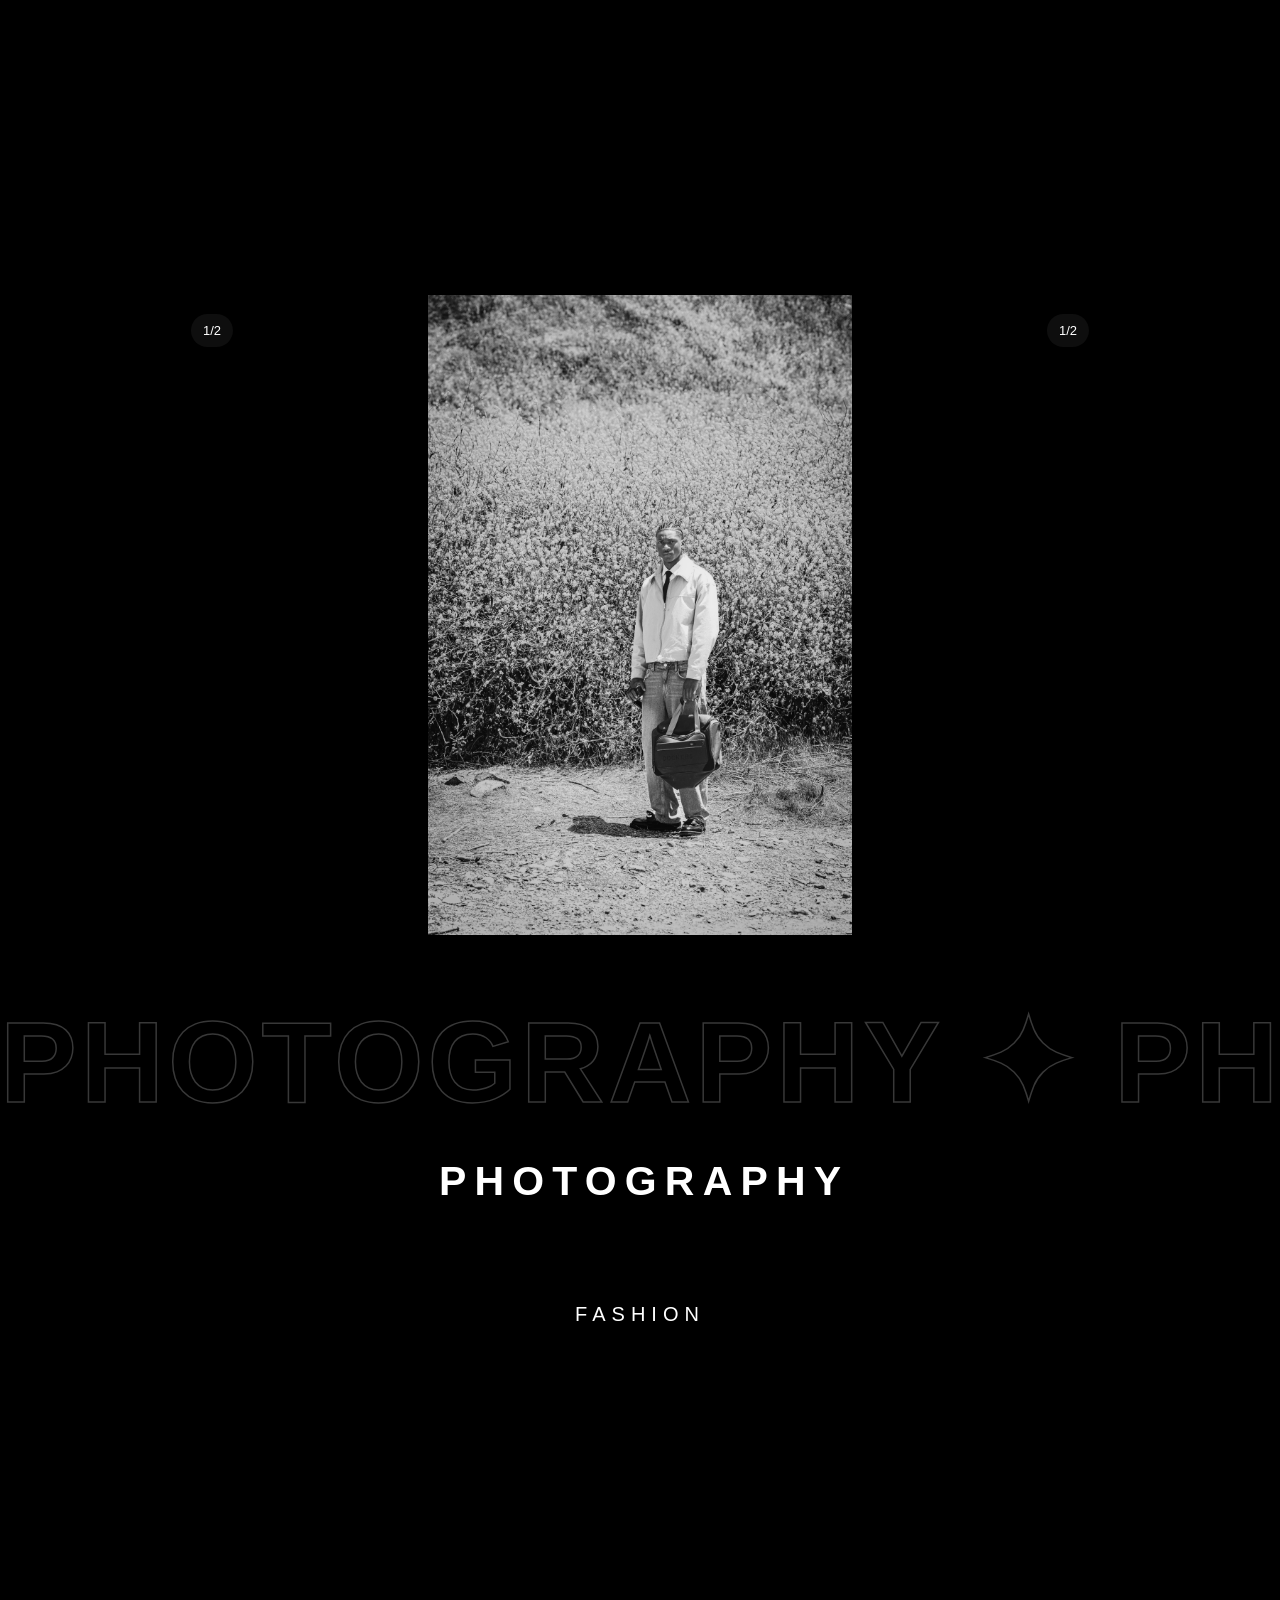
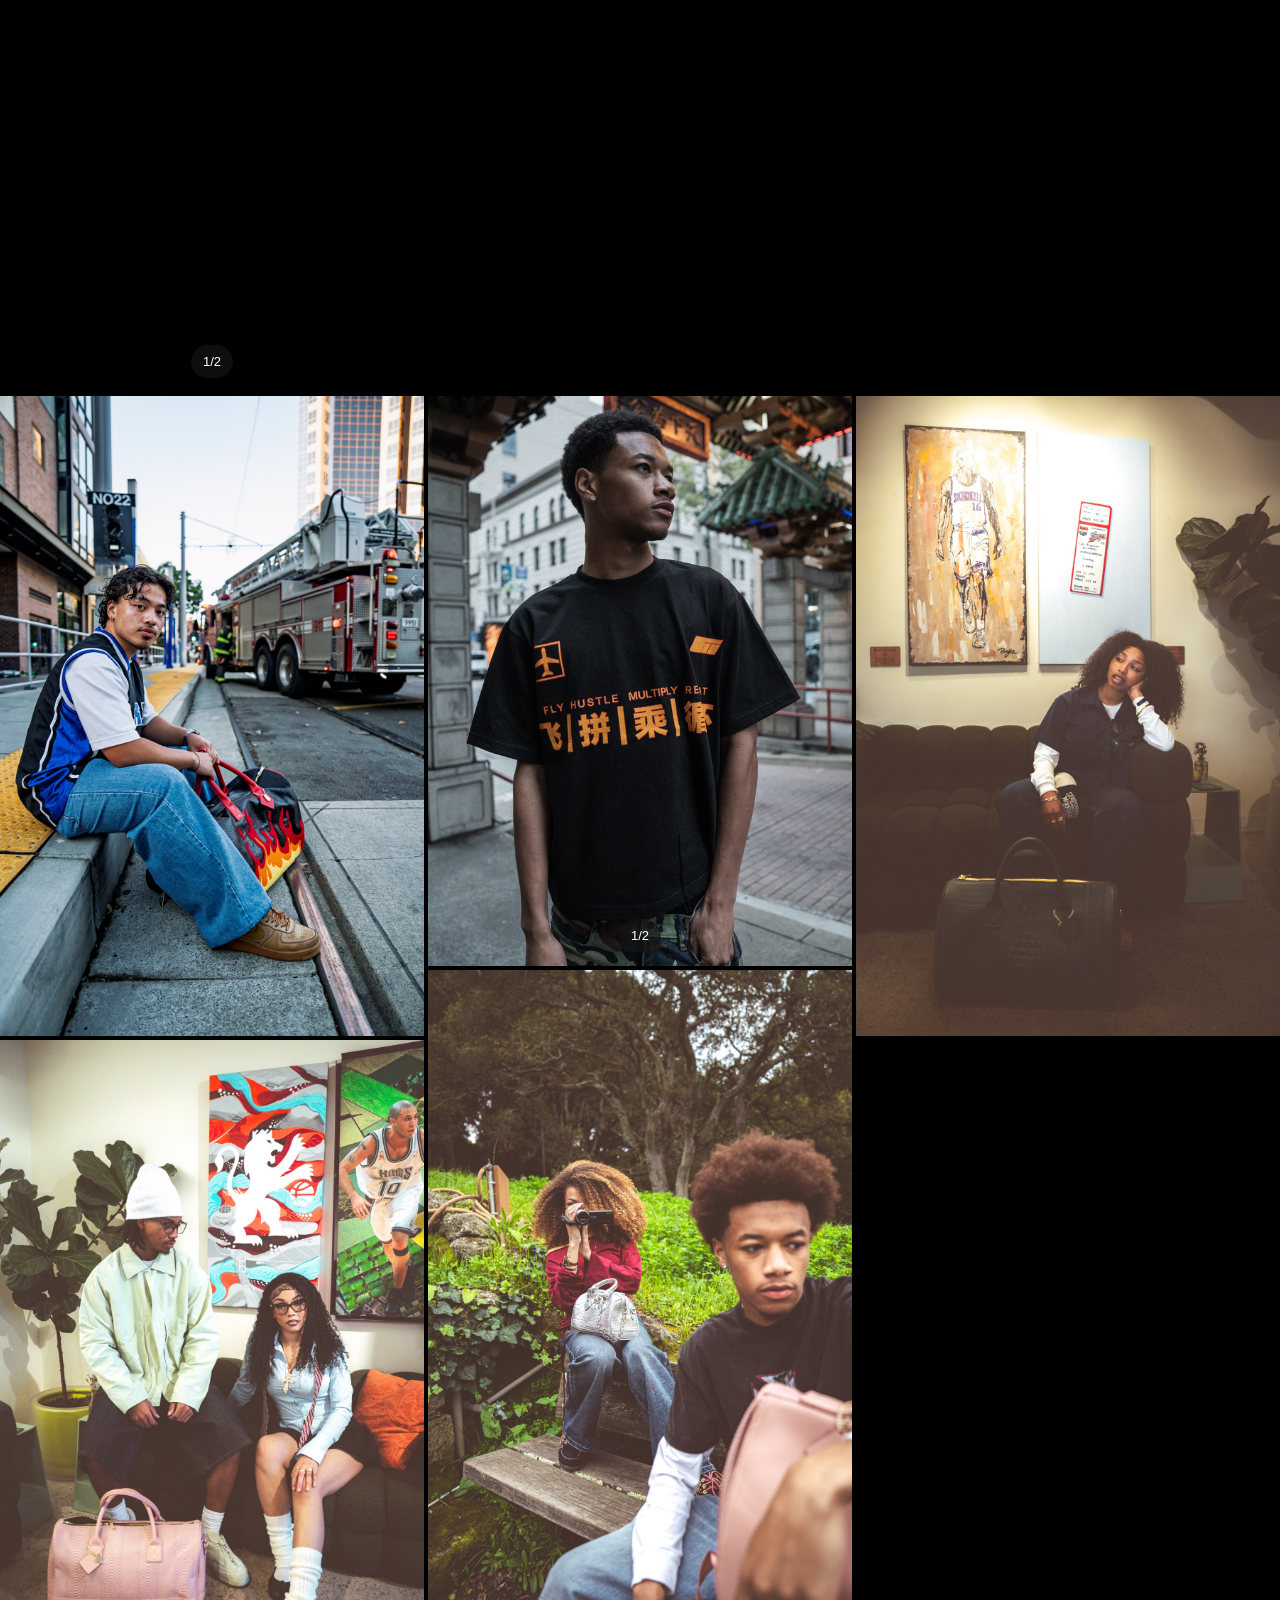
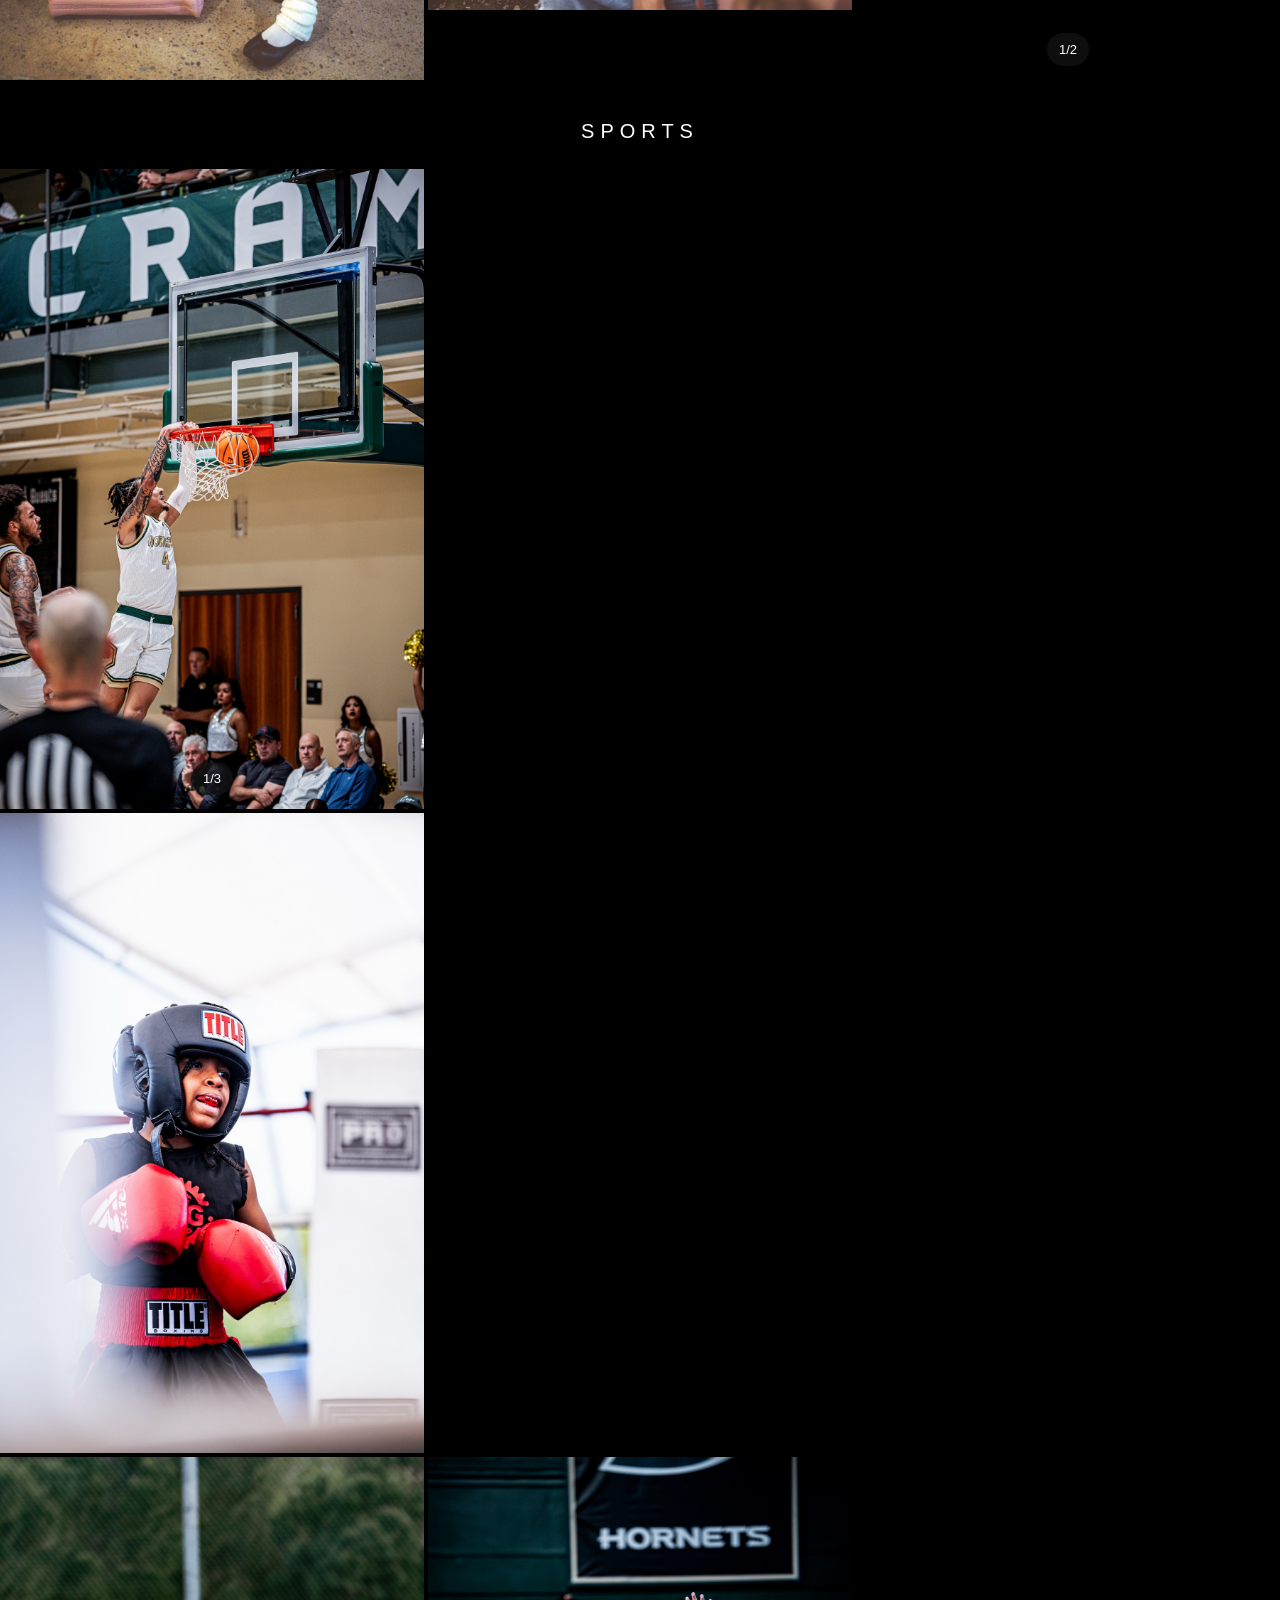
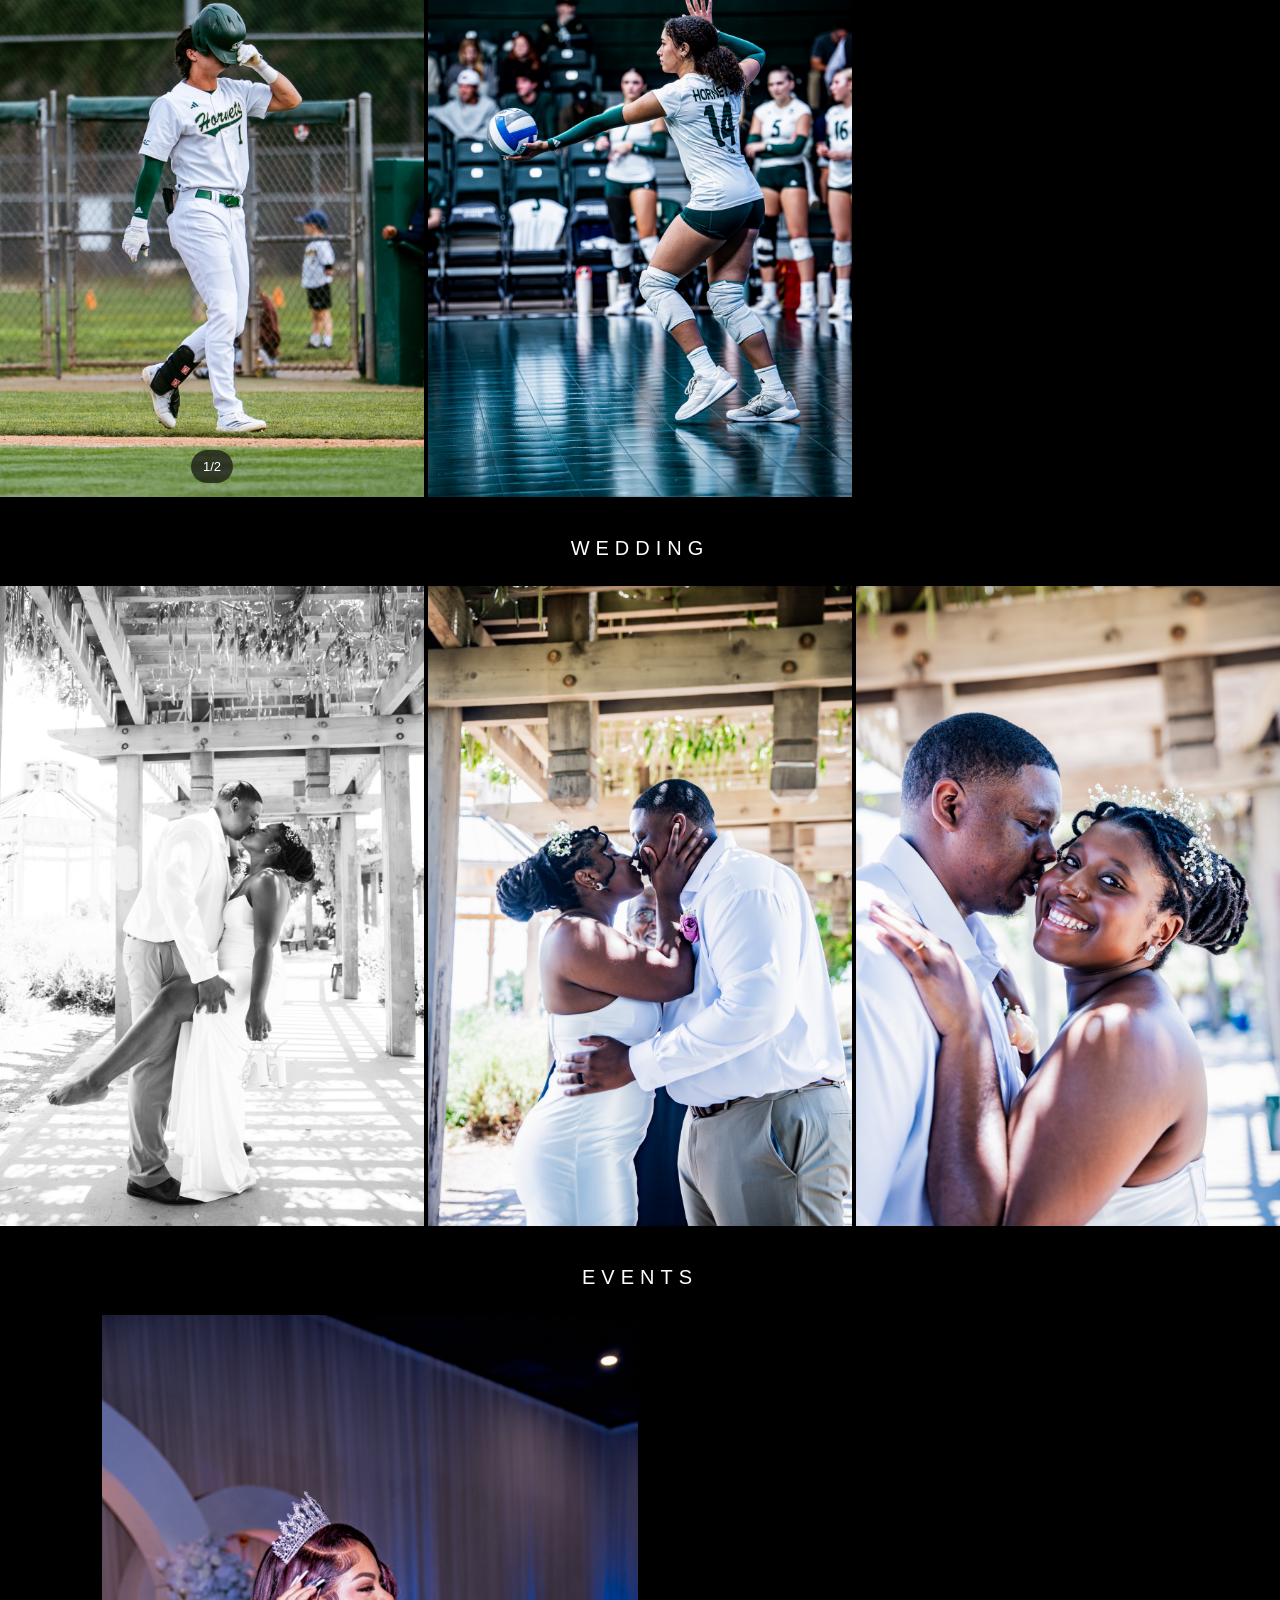
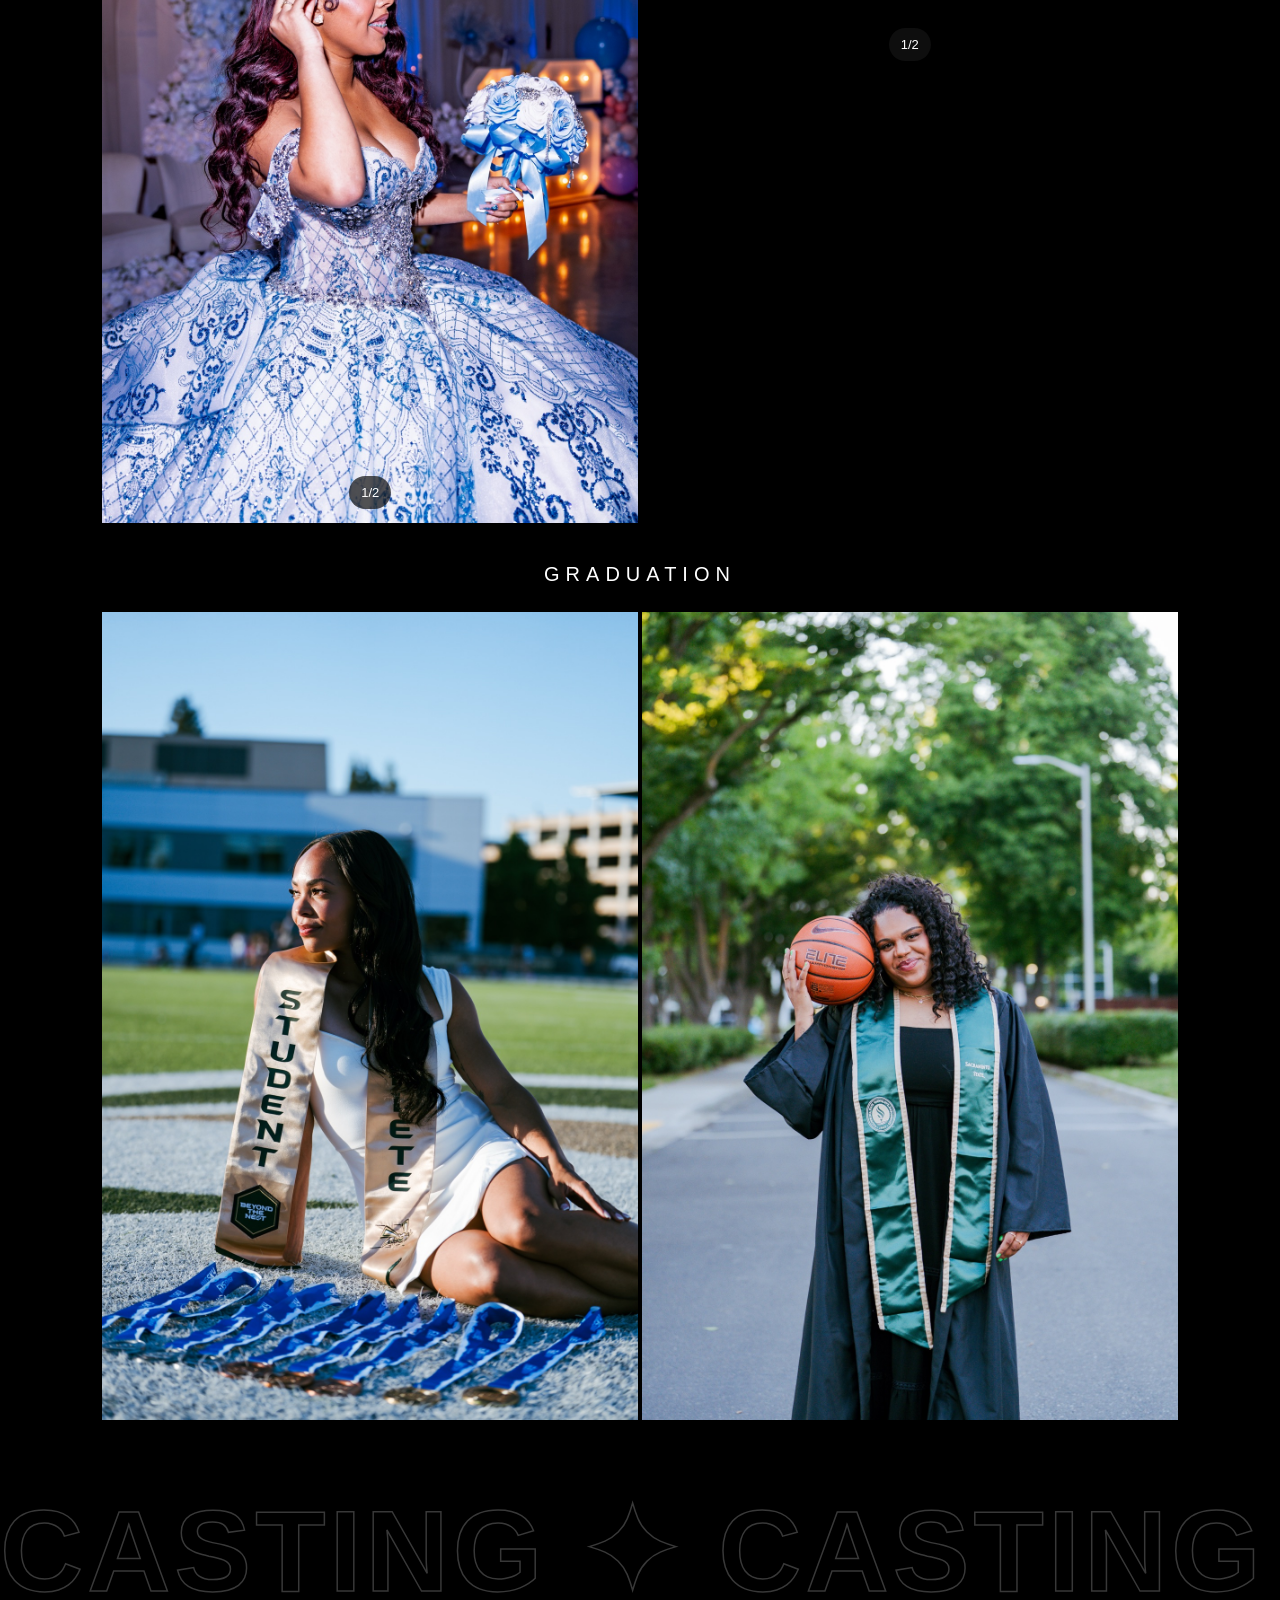
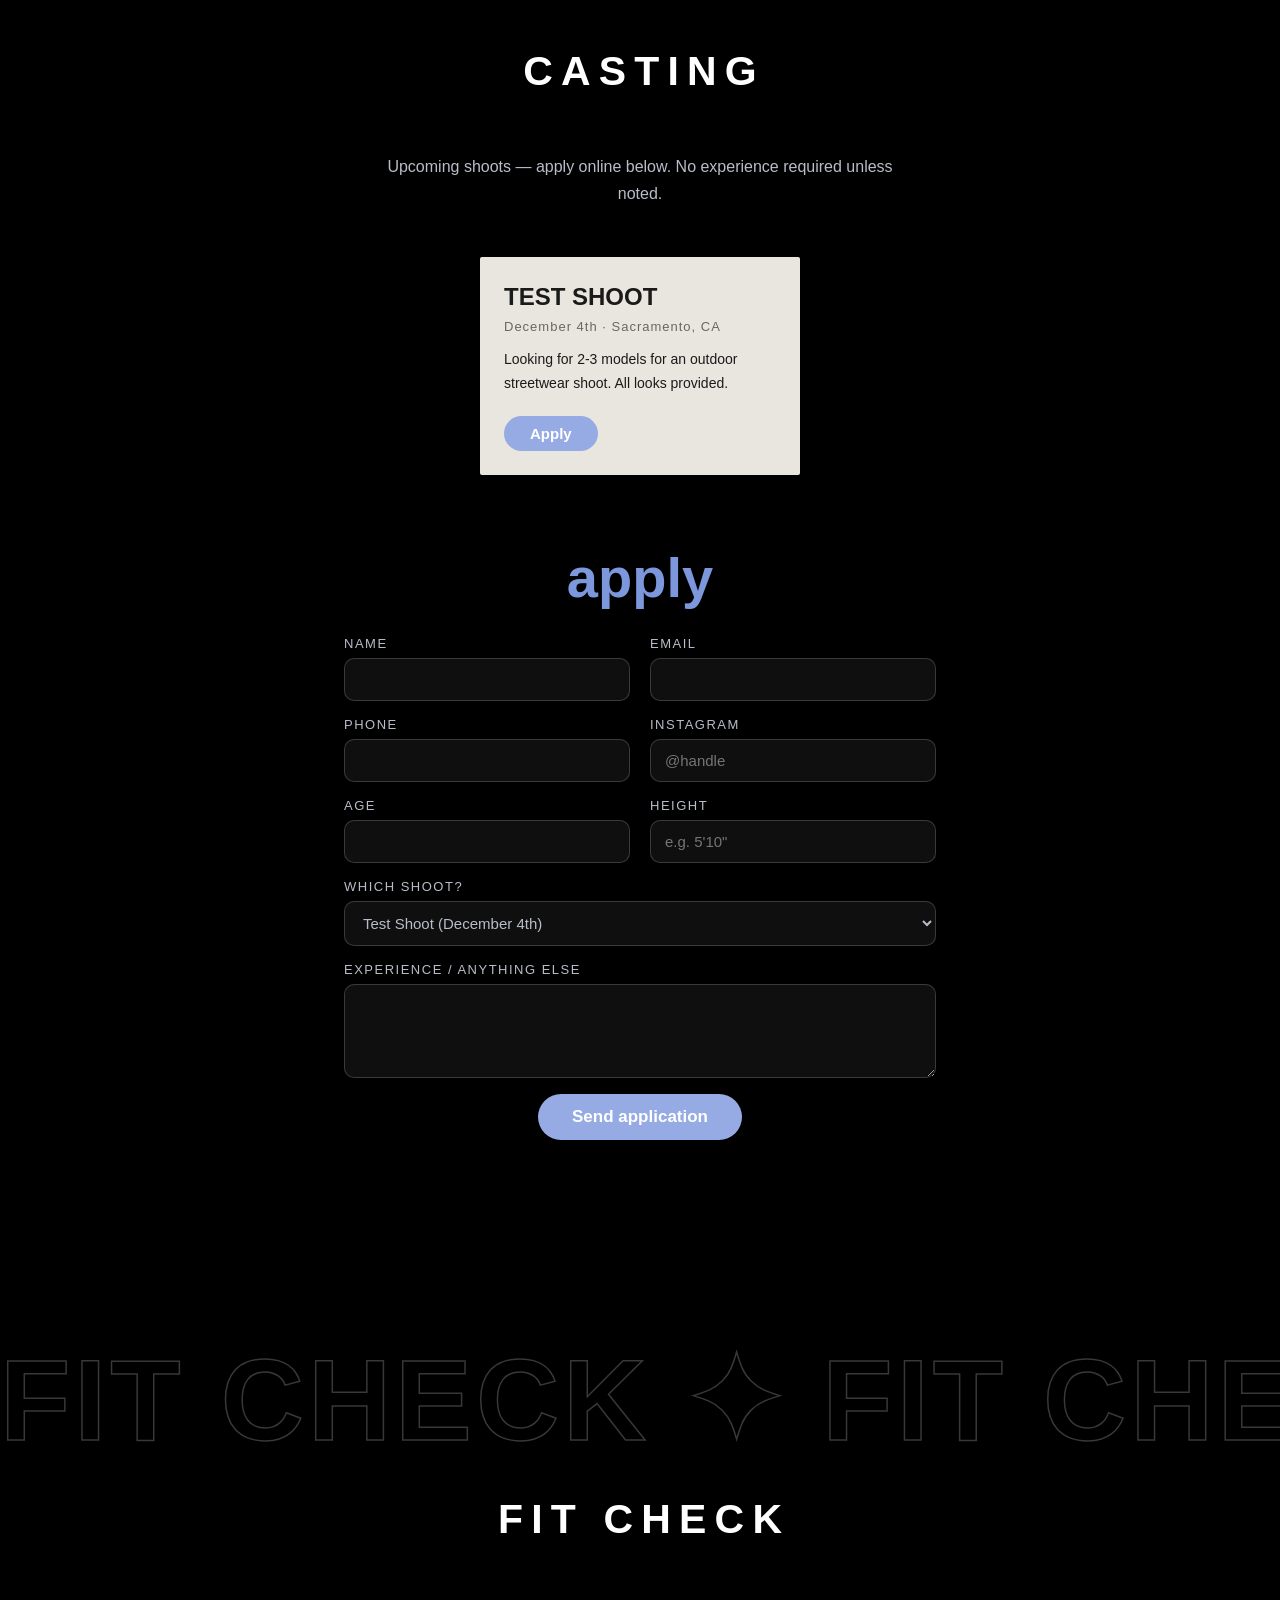
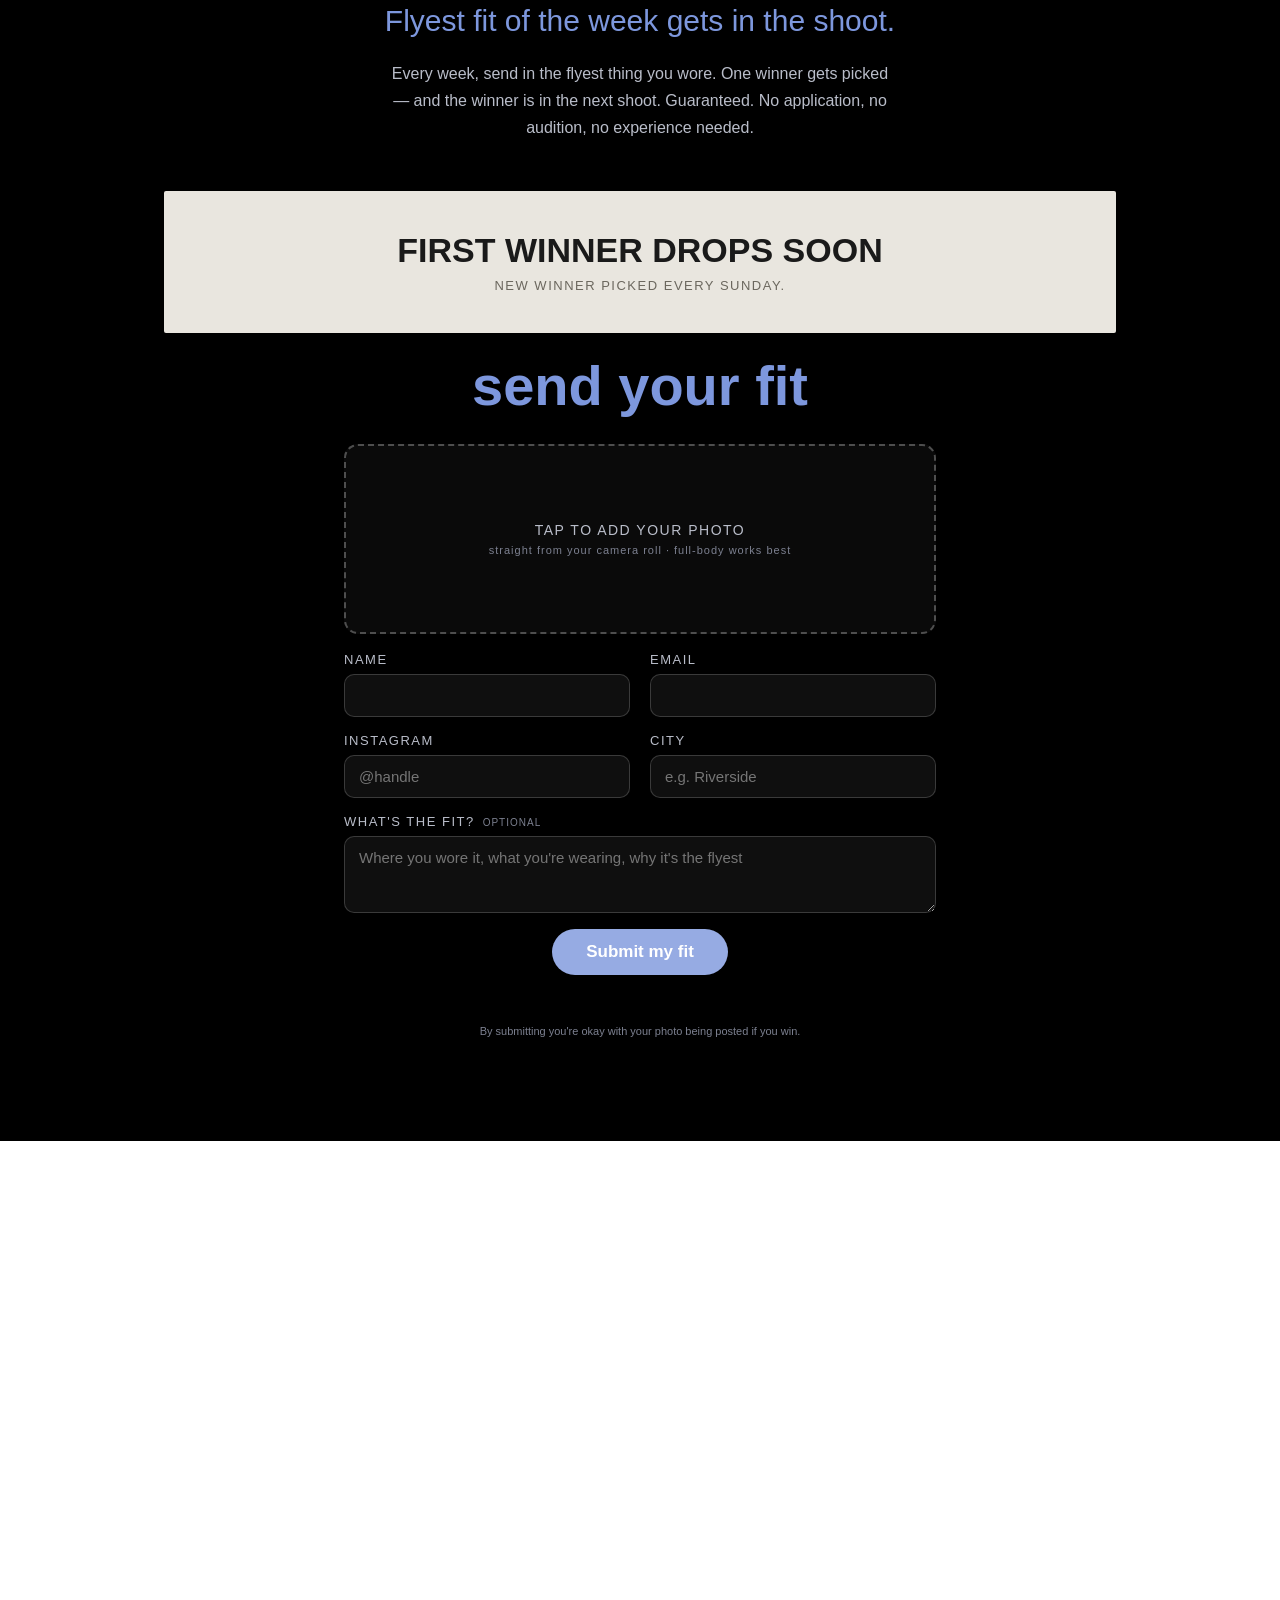
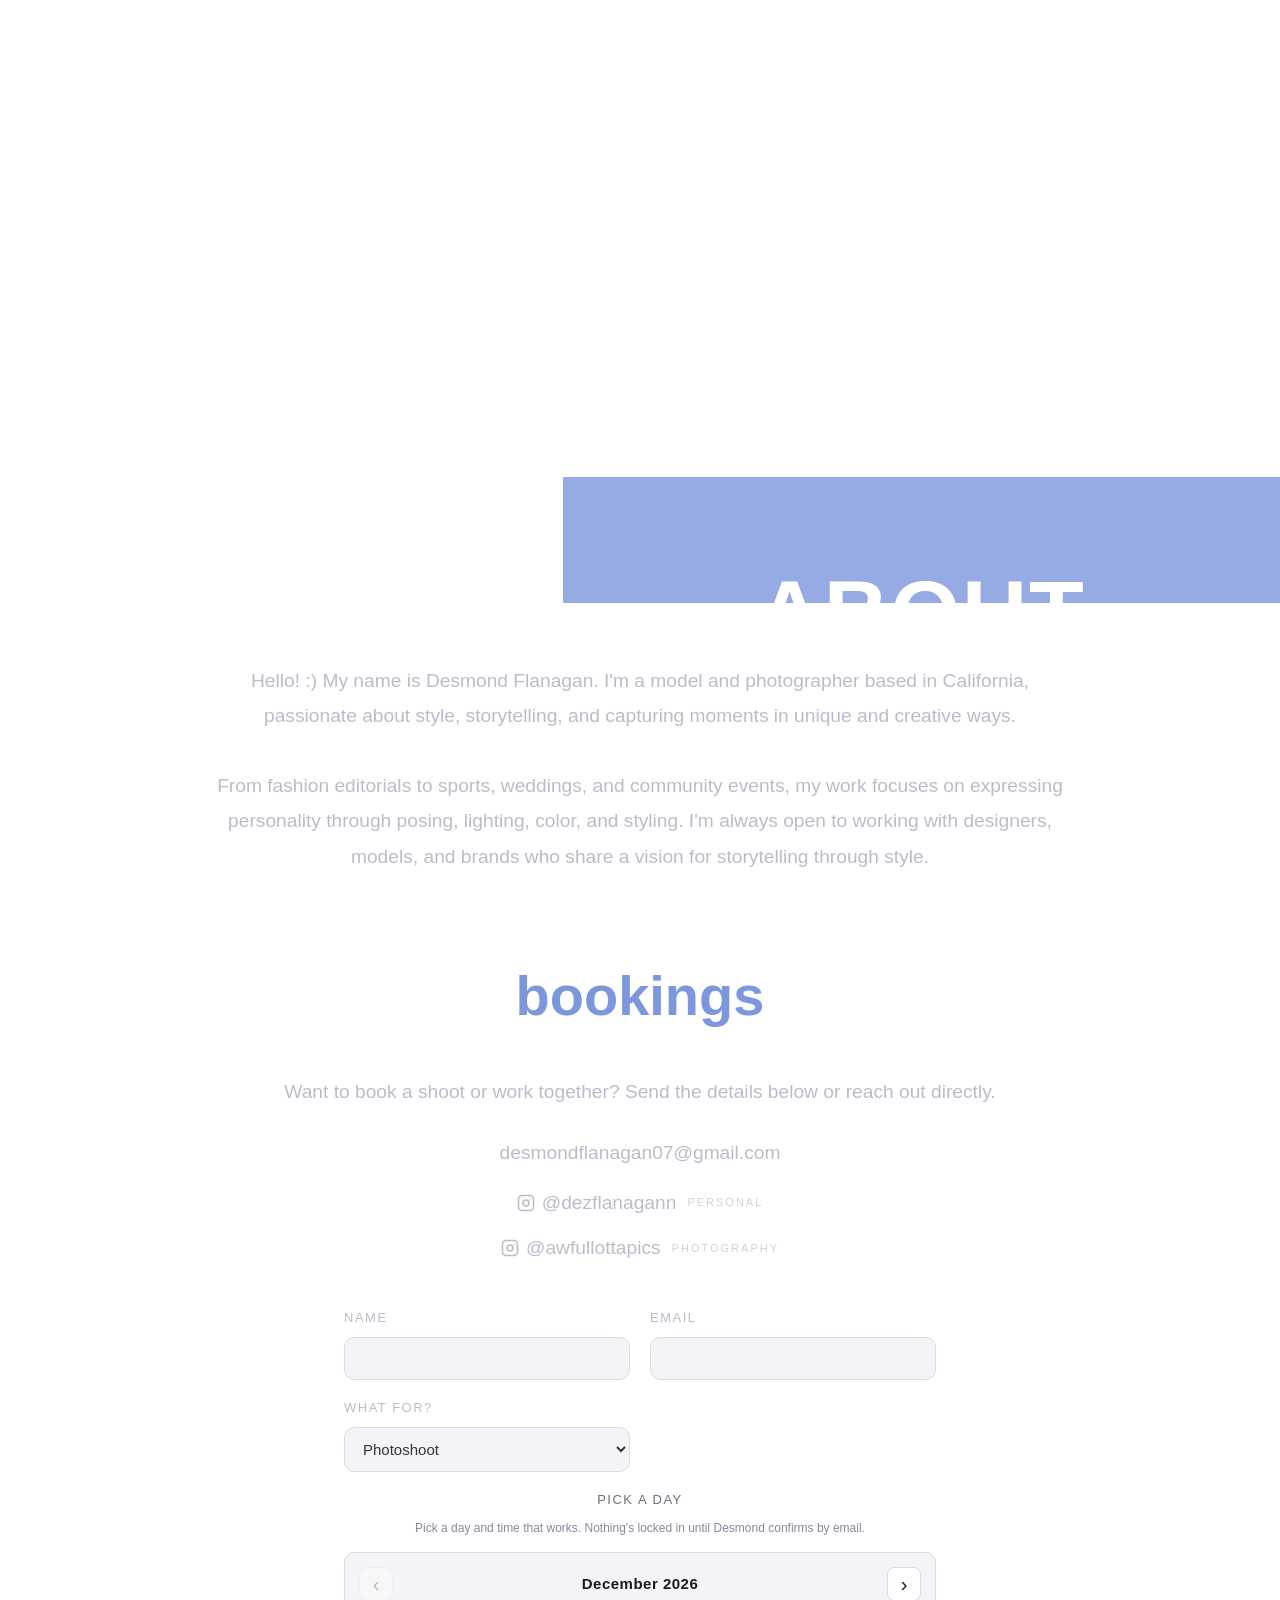
==== commit f20762fc: "Replace the booking date field with a calendar picker Bookings were a free-text 'Preferred date' box" ====
--- a/index.html
+++ b/index.html
@@ -156,7 +156,18 @@
               <option>Other</option>
             </select>
           </label>
-          <label>Preferred date<input type="text" name="date" placeholder="e.g. Sept 12, flexible"></label>
+        </div>
+
+        <!-- Day + time picker. The chosen values ride along in these hidden
+             inputs so the submission arrives as structured data. -->
+        <div class="booking-when">
+          <span class="cal-heading">Pick a day</span>
+          <p class="cal-note" id="booking-note"></p>
+          <div class="calendar" id="booking-calendar"></div>
+          <div class="slots-wrap" id="booking-slots"></div>
+          <input type="hidden" name="date" id="booking-date">
+          <input type="hidden" name="time" id="booking-time">
+          <p class="cal-chosen" id="booking-chosen" aria-live="polite"></p>
         </div>
         <label class="form-wide">Details
           <textarea name="message" rows="4" placeholder="Location, ideas, budget — whatever helps"></textarea>
--- a/styles.css
+++ b/styles.css
@@ -686,6 +686,132 @@
   margin-top: 14px;
 }
 
+/* ---------- BOOKING CALENDAR ---------- */
+.booking-when { margin-bottom: 20px; }
+
+.cal-heading {
+  display: block;
+  font-size: 13px;
+  letter-spacing: 1.5px;
+  text-transform: uppercase;
+  color: var(--body-gray);
+  margin-bottom: 7px;
+}
+
+.cal-note {
+  font-size: 12px;
+  line-height: 1.6;
+  color: #8b8f9c;
+  margin-bottom: 14px;
+}
+
+.calendar {
+  border: 1px solid rgba(255, 255, 255, .16);
+  border-radius: 10px;
+  padding: 14px;
+  background: rgba(255, 255, 255, .04);
+}
+
+.cal-head {
+  display: flex;
+  align-items: center;
+  justify-content: space-between;
+  gap: 10px;
+  margin-bottom: 12px;
+}
+
+.cal-month {
+  font-size: 15px;
+  font-weight: 700;
+  letter-spacing: .5px;
+}
+
+.cal-nav {
+  width: 34px;
+  height: 34px;
+  font-size: 20px;
+  line-height: 1;
+  color: #fff;
+  background: rgba(255, 255, 255, .08);
+  border: 1px solid rgba(255, 255, 255, .16);
+  border-radius: 8px;
+  cursor: pointer;
+  transition: background .2s, opacity .2s;
+}
+
+.cal-nav:hover:not(:disabled) { background: var(--banner-blue); }
+.cal-nav:disabled { opacity: .28; cursor: default; }
+
+.cal-grid {
+  display: grid;
+  grid-template-columns: repeat(7, 1fr);
+  gap: 4px;
+}
+
+.cal-weekday {
+  text-align: center;
+  font-size: 10px;
+  letter-spacing: 1px;
+  color: #7c8090;
+  padding-bottom: 4px;
+}
+
+.cal-day {
+  aspect-ratio: 1;
+  min-height: 38px;
+  font-size: 14px;
+  color: #fff;
+  background: rgba(255, 255, 255, .06);
+  border: 1px solid transparent;
+  border-radius: 8px;
+  cursor: pointer;
+  transition: background .18s, border-color .18s, color .18s;
+}
+
+.cal-day:hover:not(:disabled) { background: rgba(150, 171, 227, .28); }
+
+.cal-day:disabled {
+  color: #4a4d58;
+  background: transparent;
+  cursor: default;
+}
+
+.cal-day.picked {
+  background: var(--banner-blue);
+  border-color: var(--banner-blue);
+  color: #fff;
+  font-weight: 700;
+}
+
+.slots-wrap { margin-top: 18px; }
+
+.slots {
+  display: flex;
+  flex-wrap: wrap;
+  gap: 8px;
+}
+
+.slot {
+  font-size: 14px;
+  color: #fff;
+  background: rgba(255, 255, 255, .06);
+  border: 1px solid rgba(255, 255, 255, .18);
+  border-radius: 999px;
+  padding: 10px 18px;
+  cursor: pointer;
+  transition: background .18s, border-color .18s;
+}
+
+.slot:hover { border-color: var(--banner-blue); }
+.slot.picked { background: var(--banner-blue); border-color: var(--banner-blue); font-weight: 700; }
+
+.cal-chosen {
+  margin-top: 14px;
+  font-size: 14px;
+  color: var(--text-blue);
+  min-height: 1.3em;
+}
+
 /* ---------- FORMS ---------- */
 .app-form {
   max-width: 640px;
@@ -790,6 +916,45 @@
   border: 1px solid #dcdce6;
   color: #333;
 }
+
+/* The calendar defaults to light-on-dark for the rest of the site; the About
+   section is white, so it needs the opposite treatment here. */
+.booking-form .cal-heading { color: #6b6f7d; }
+.booking-form .cal-note { color: #85899a; }
+
+.booking-form .calendar {
+  background: #f4f4f8;
+  border-color: #dcdce6;
+}
+
+.booking-form .cal-month { color: #1a1a1a; }
+
+.booking-form .cal-nav {
+  color: #1a1a1a;
+  background: #fff;
+  border-color: #dcdce6;
+}
+.booking-form .cal-nav:hover:not(:disabled) { background: var(--banner-blue); color: #fff; }
+
+.booking-form .cal-weekday { color: #9296a5; }
+
+.booking-form .cal-day {
+  color: #1a1a1a;
+  background: #fff;
+  border-color: #e6e6ee;
+}
+.booking-form .cal-day:hover:not(:disabled) { background: rgba(150, 171, 227, .3); }
+.booking-form .cal-day:disabled { color: #c3c5d0; background: transparent; border-color: transparent; }
+.booking-form .cal-day.picked { background: var(--banner-blue); border-color: var(--banner-blue); color: #fff; }
+
+.booking-form .slot {
+  color: #1a1a1a;
+  background: #fff;
+  border-color: #dcdce6;
+}
+.booking-form .slot.picked { background: var(--banner-blue); border-color: var(--banner-blue); color: #fff; }
+
+.booking-form .cal-chosen { color: #4d6bbd; font-weight: 700; }
 
 .contact-email a { color: inherit; text-decoration: none; }
 .contact-email a:hover { text-decoration: underline; }
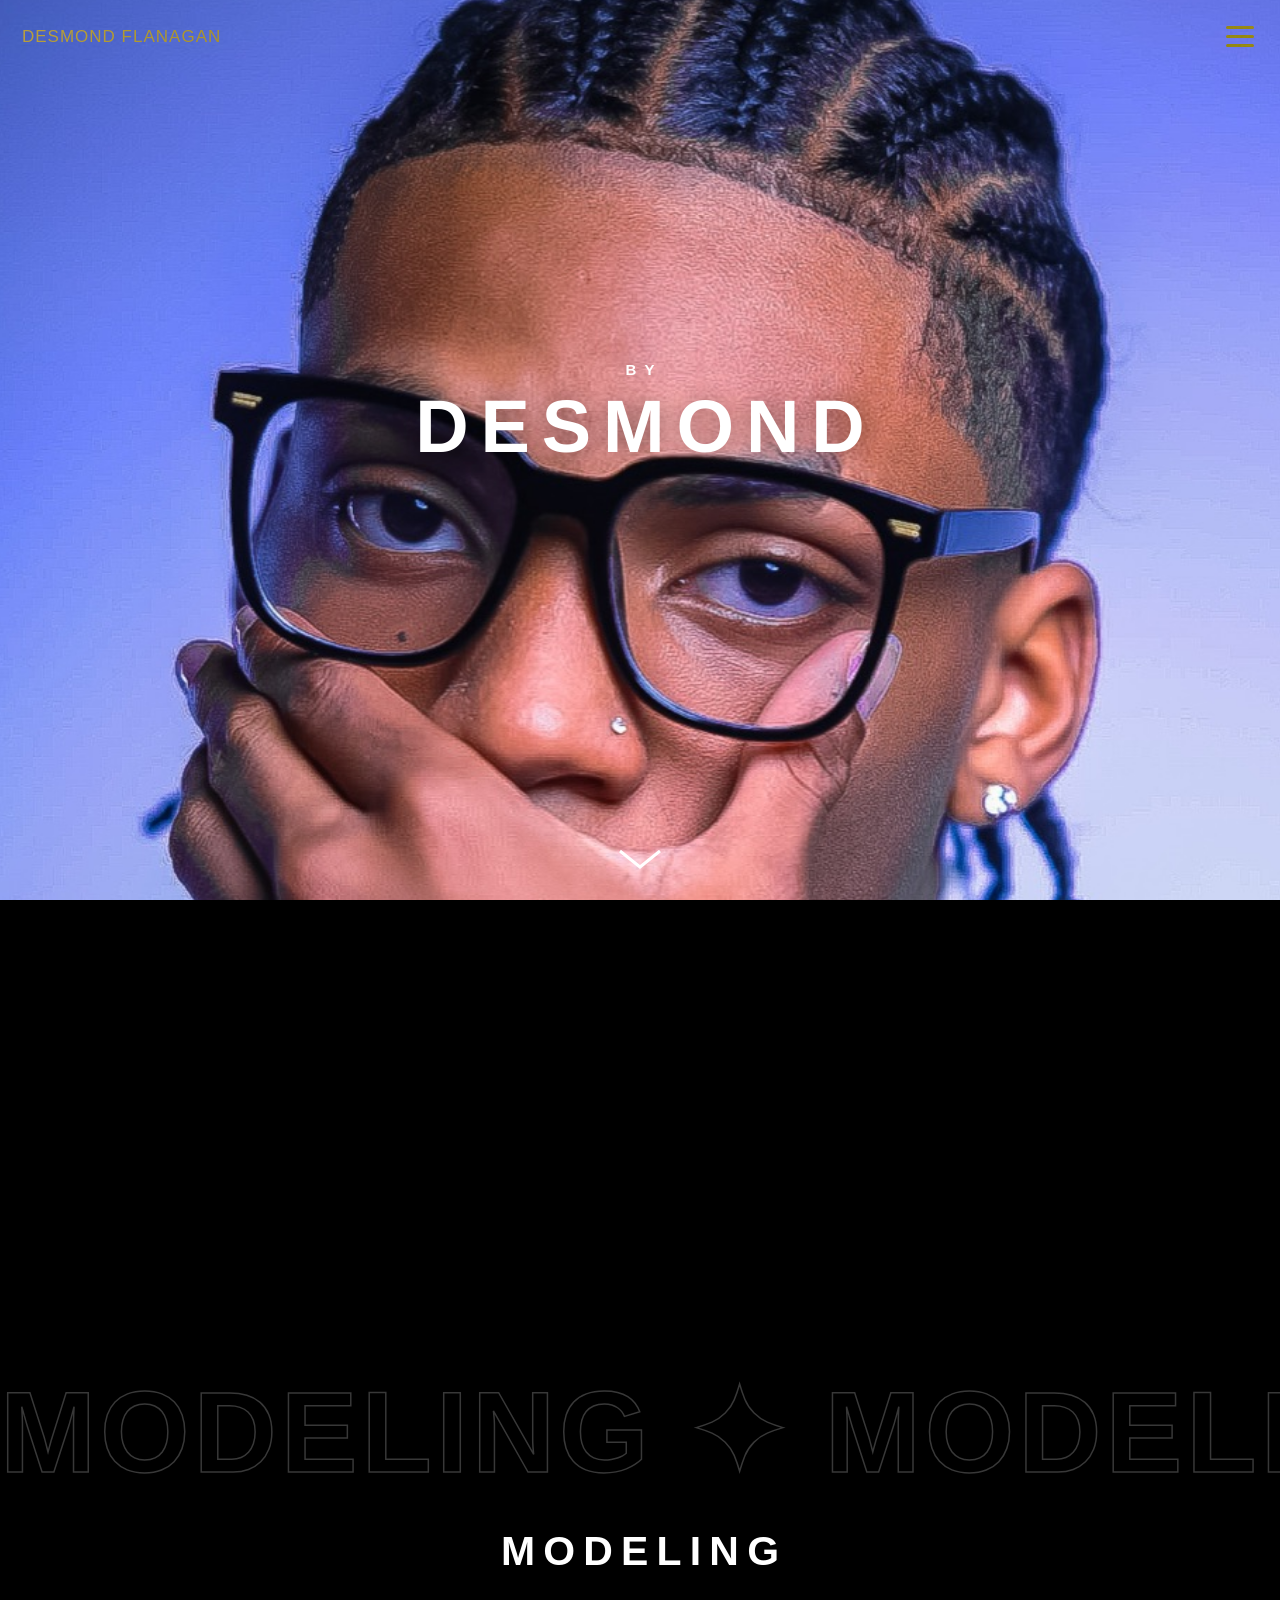
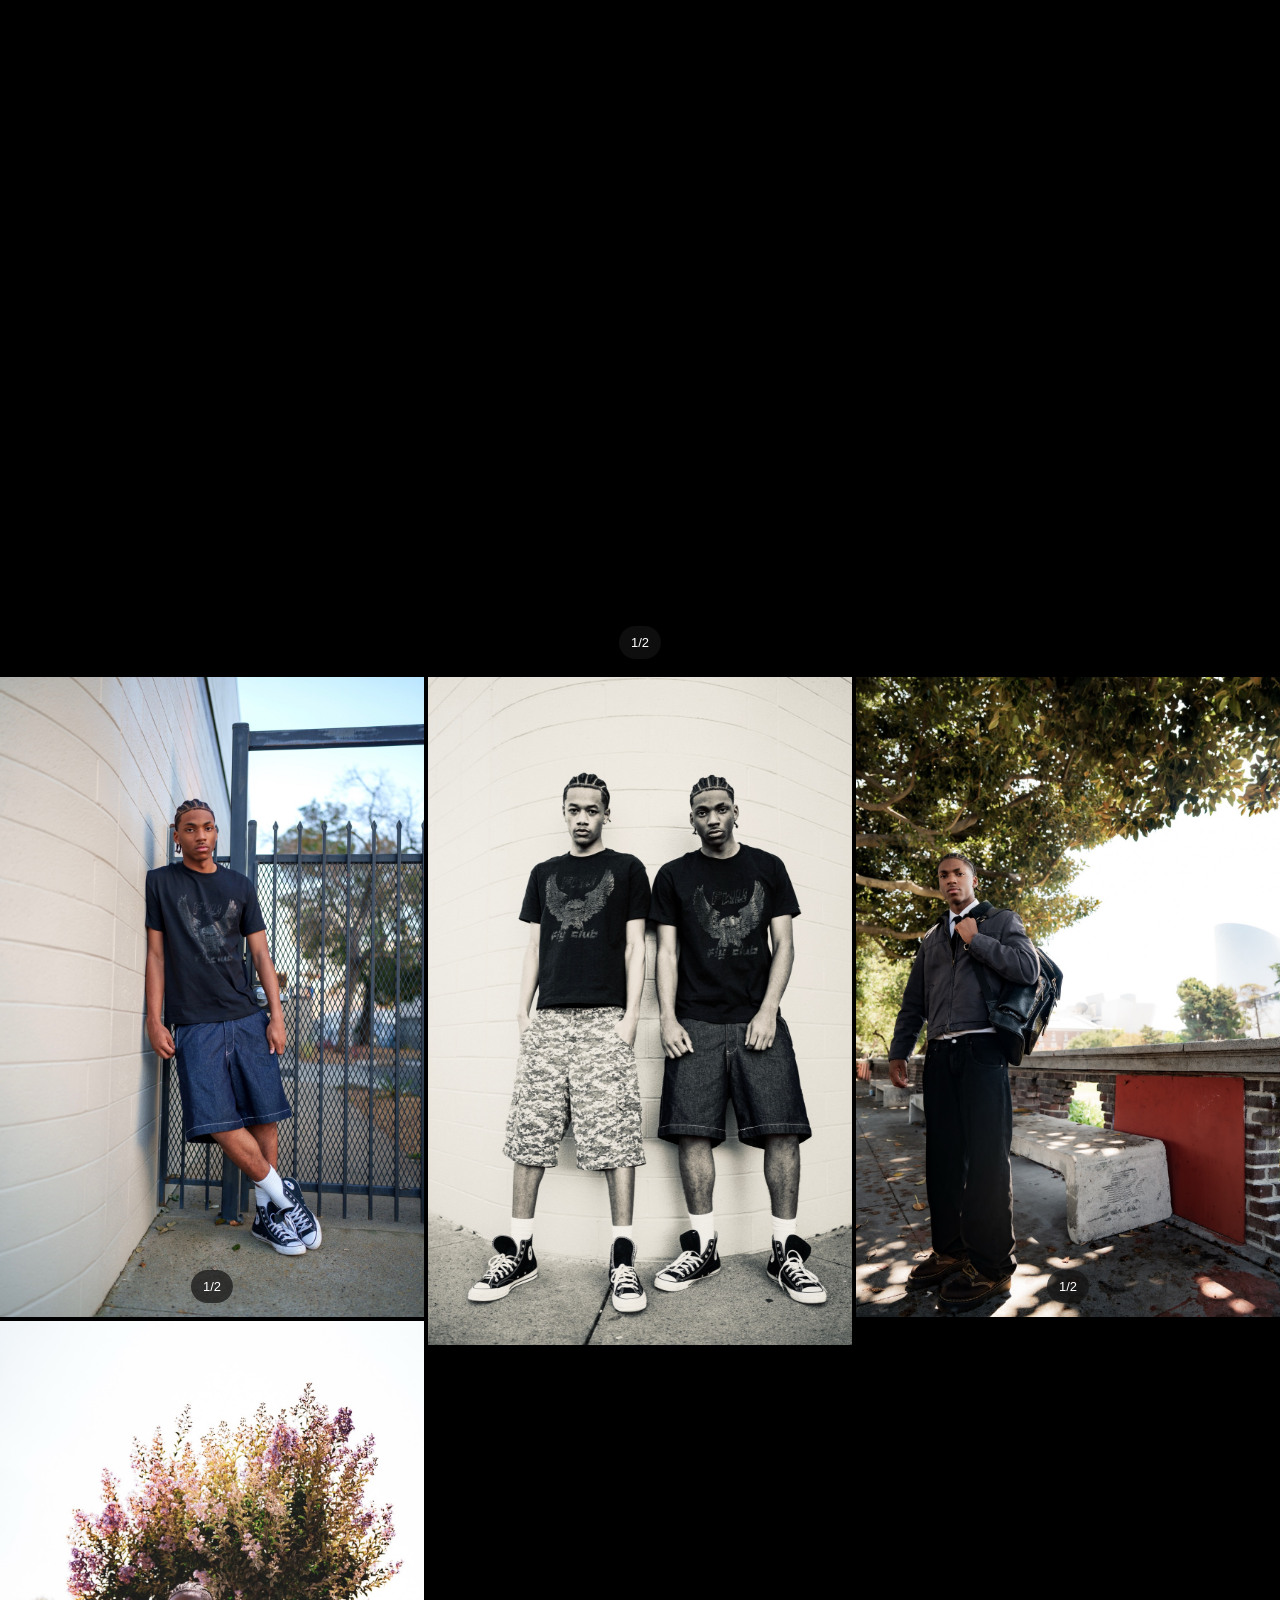
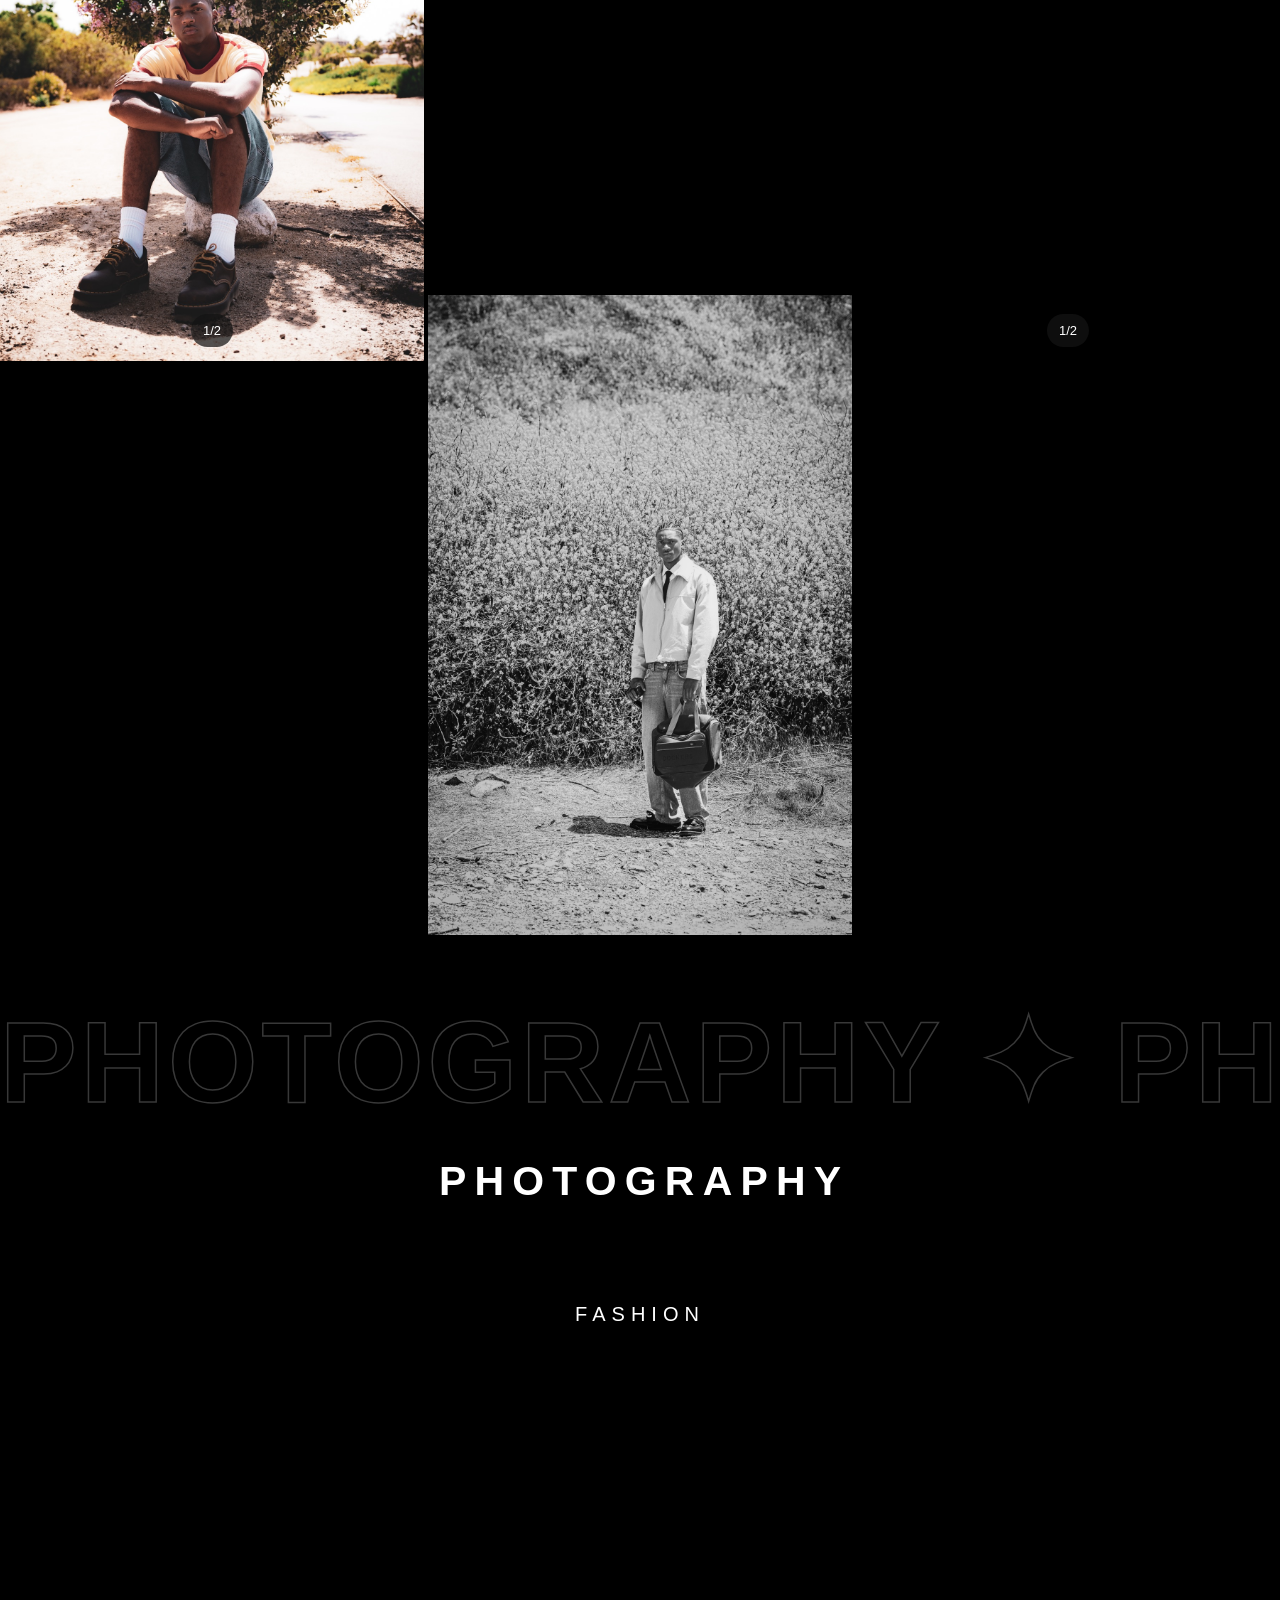
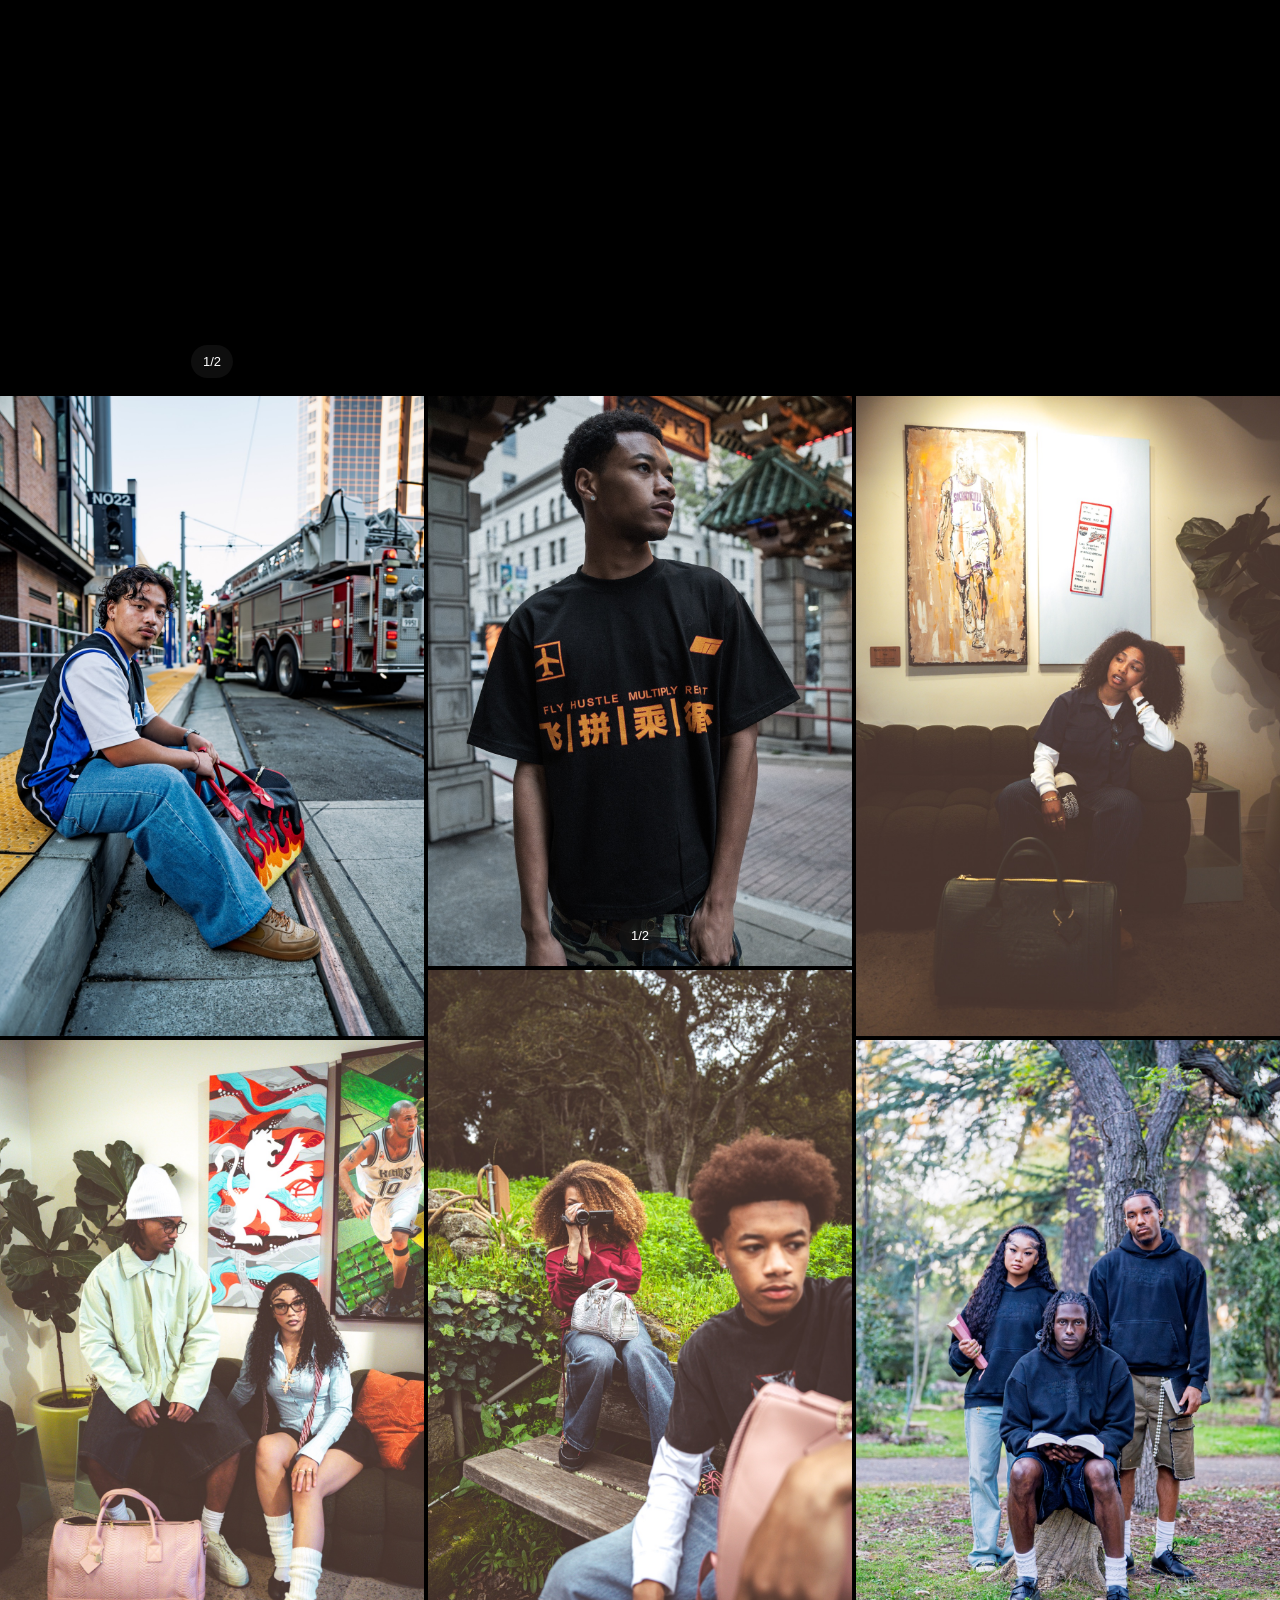
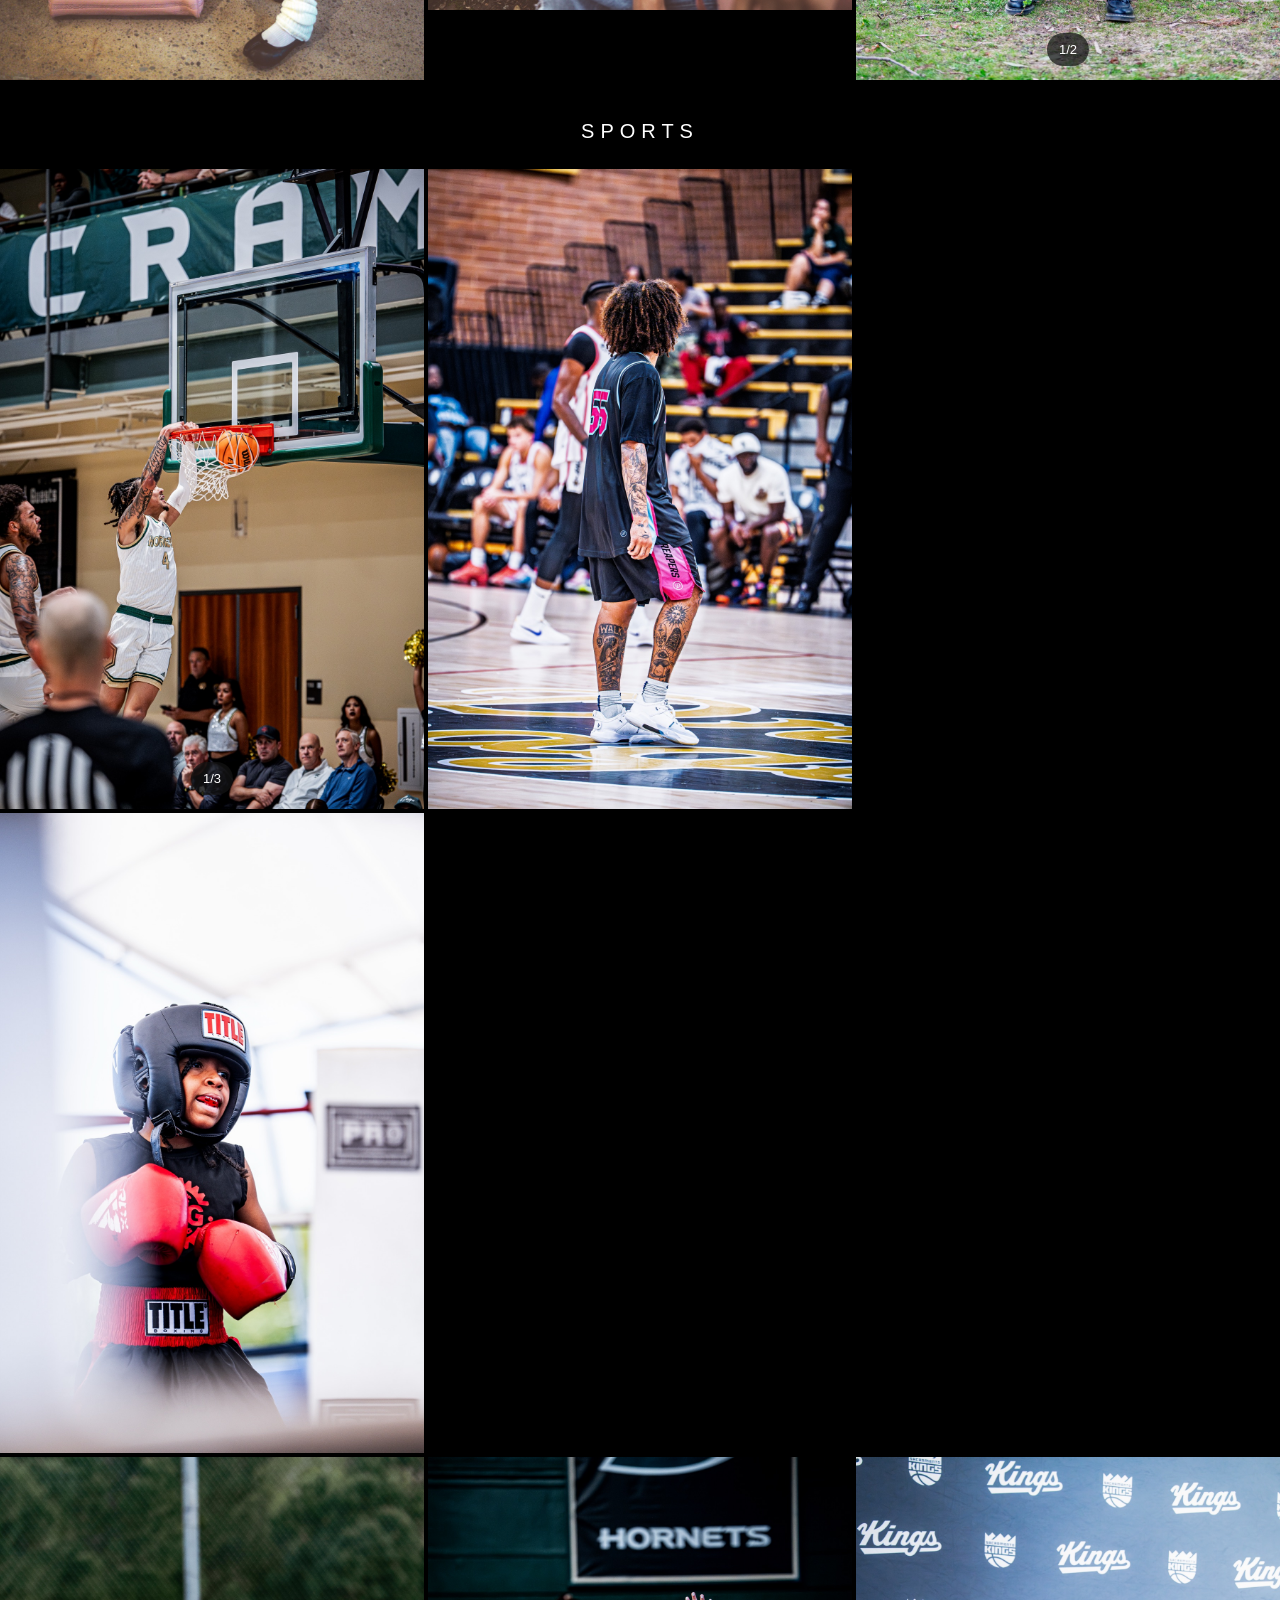
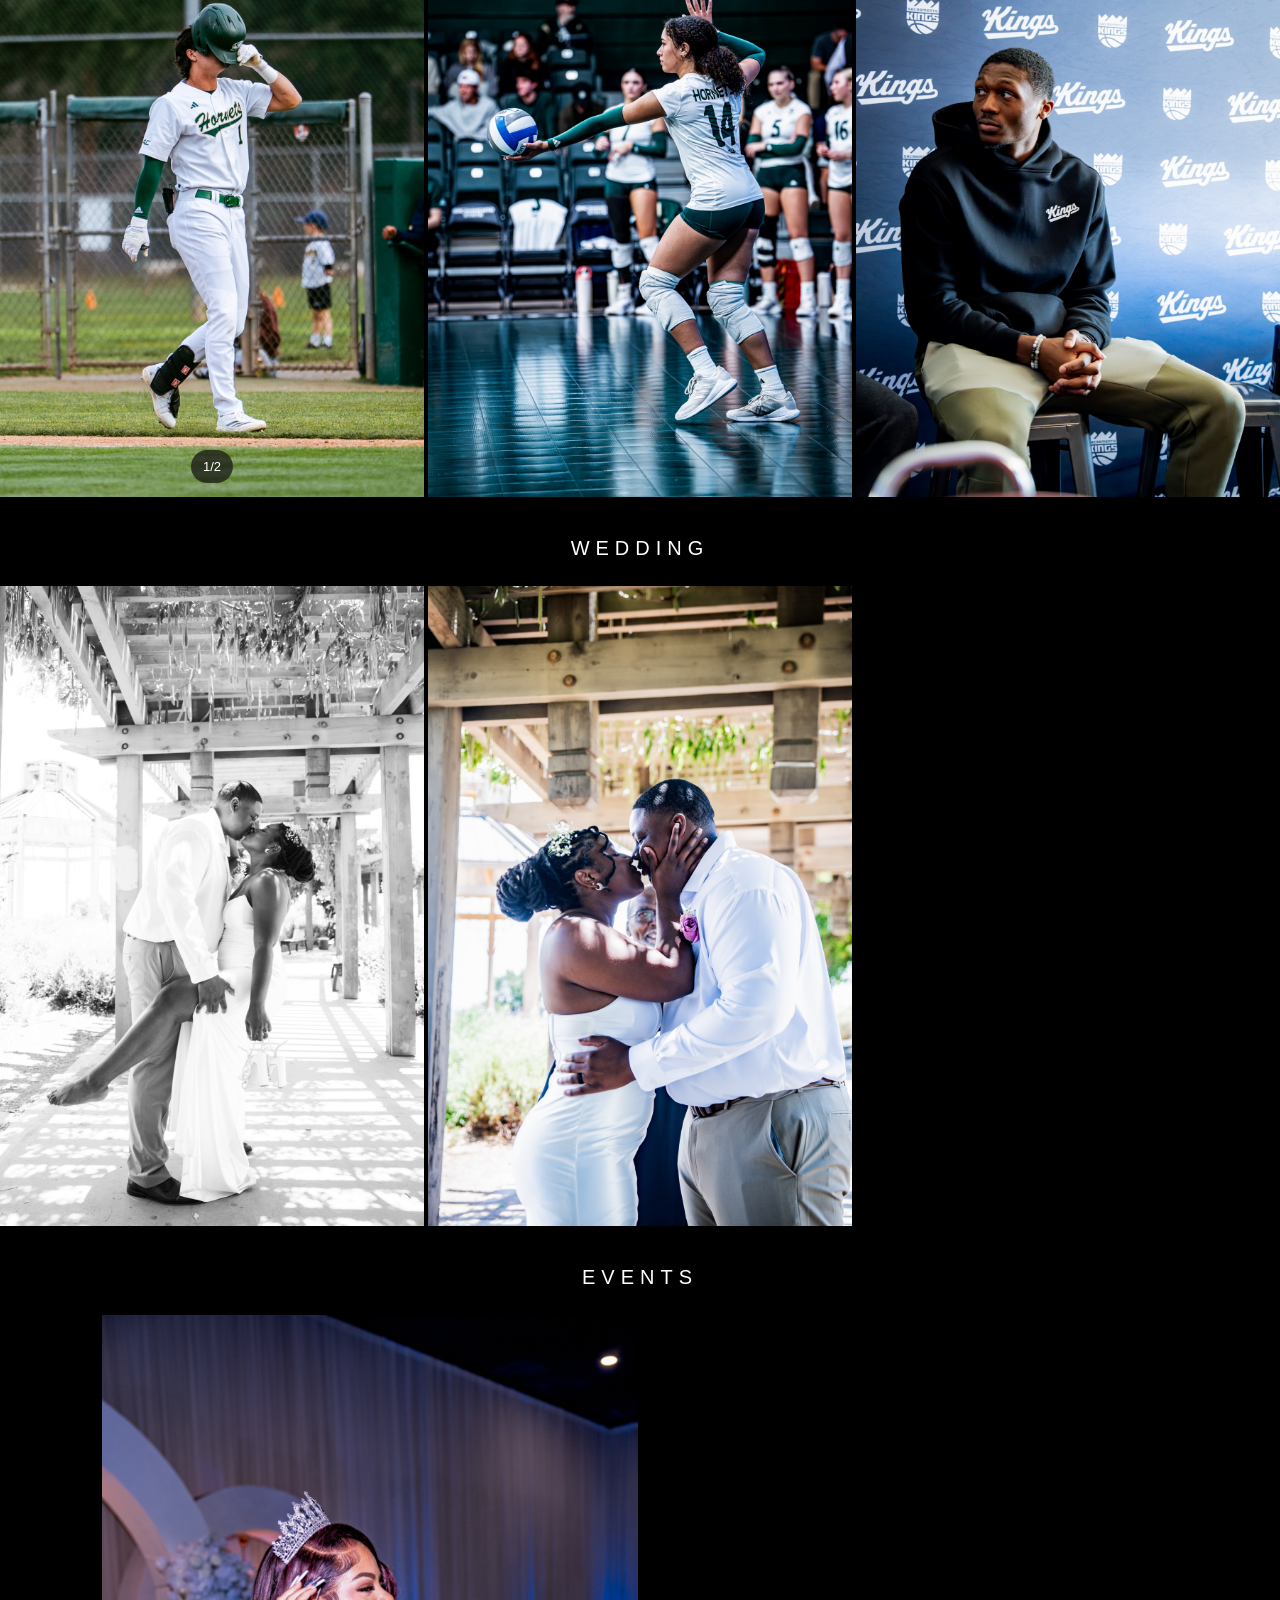
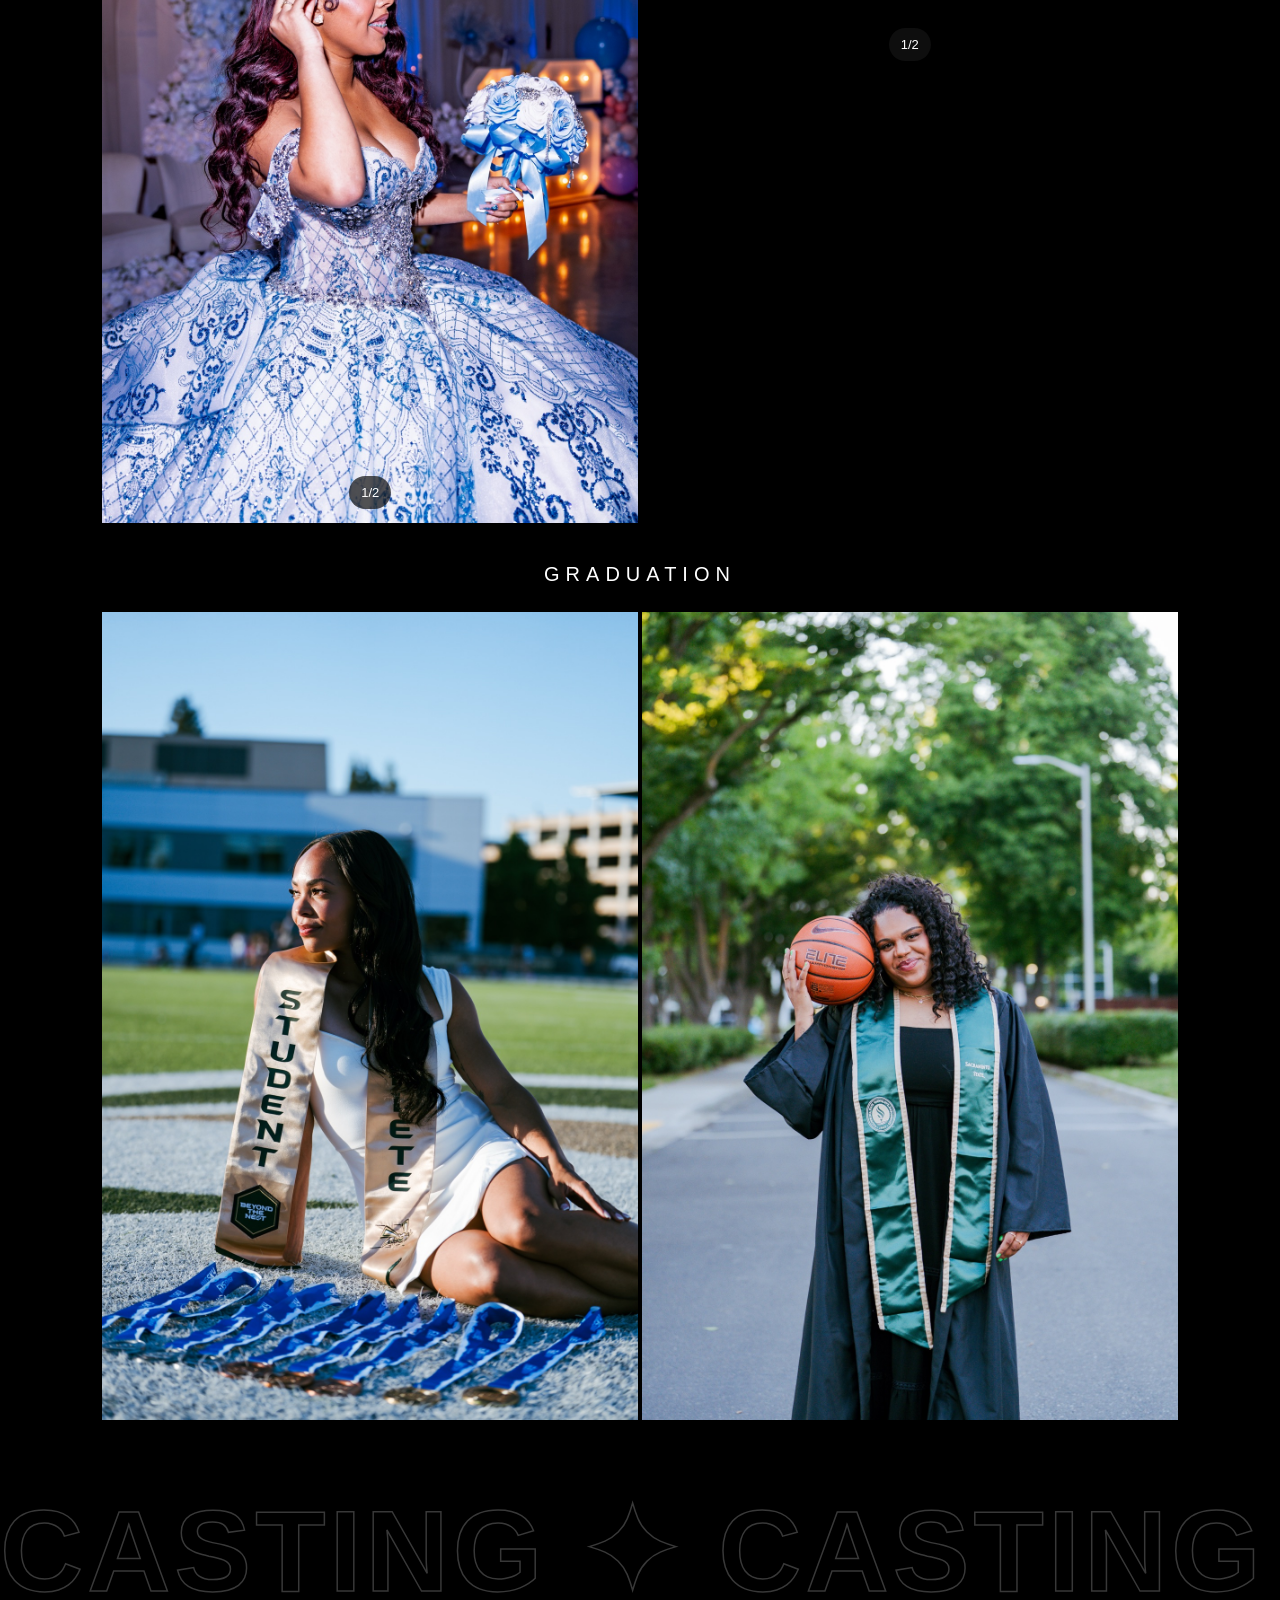
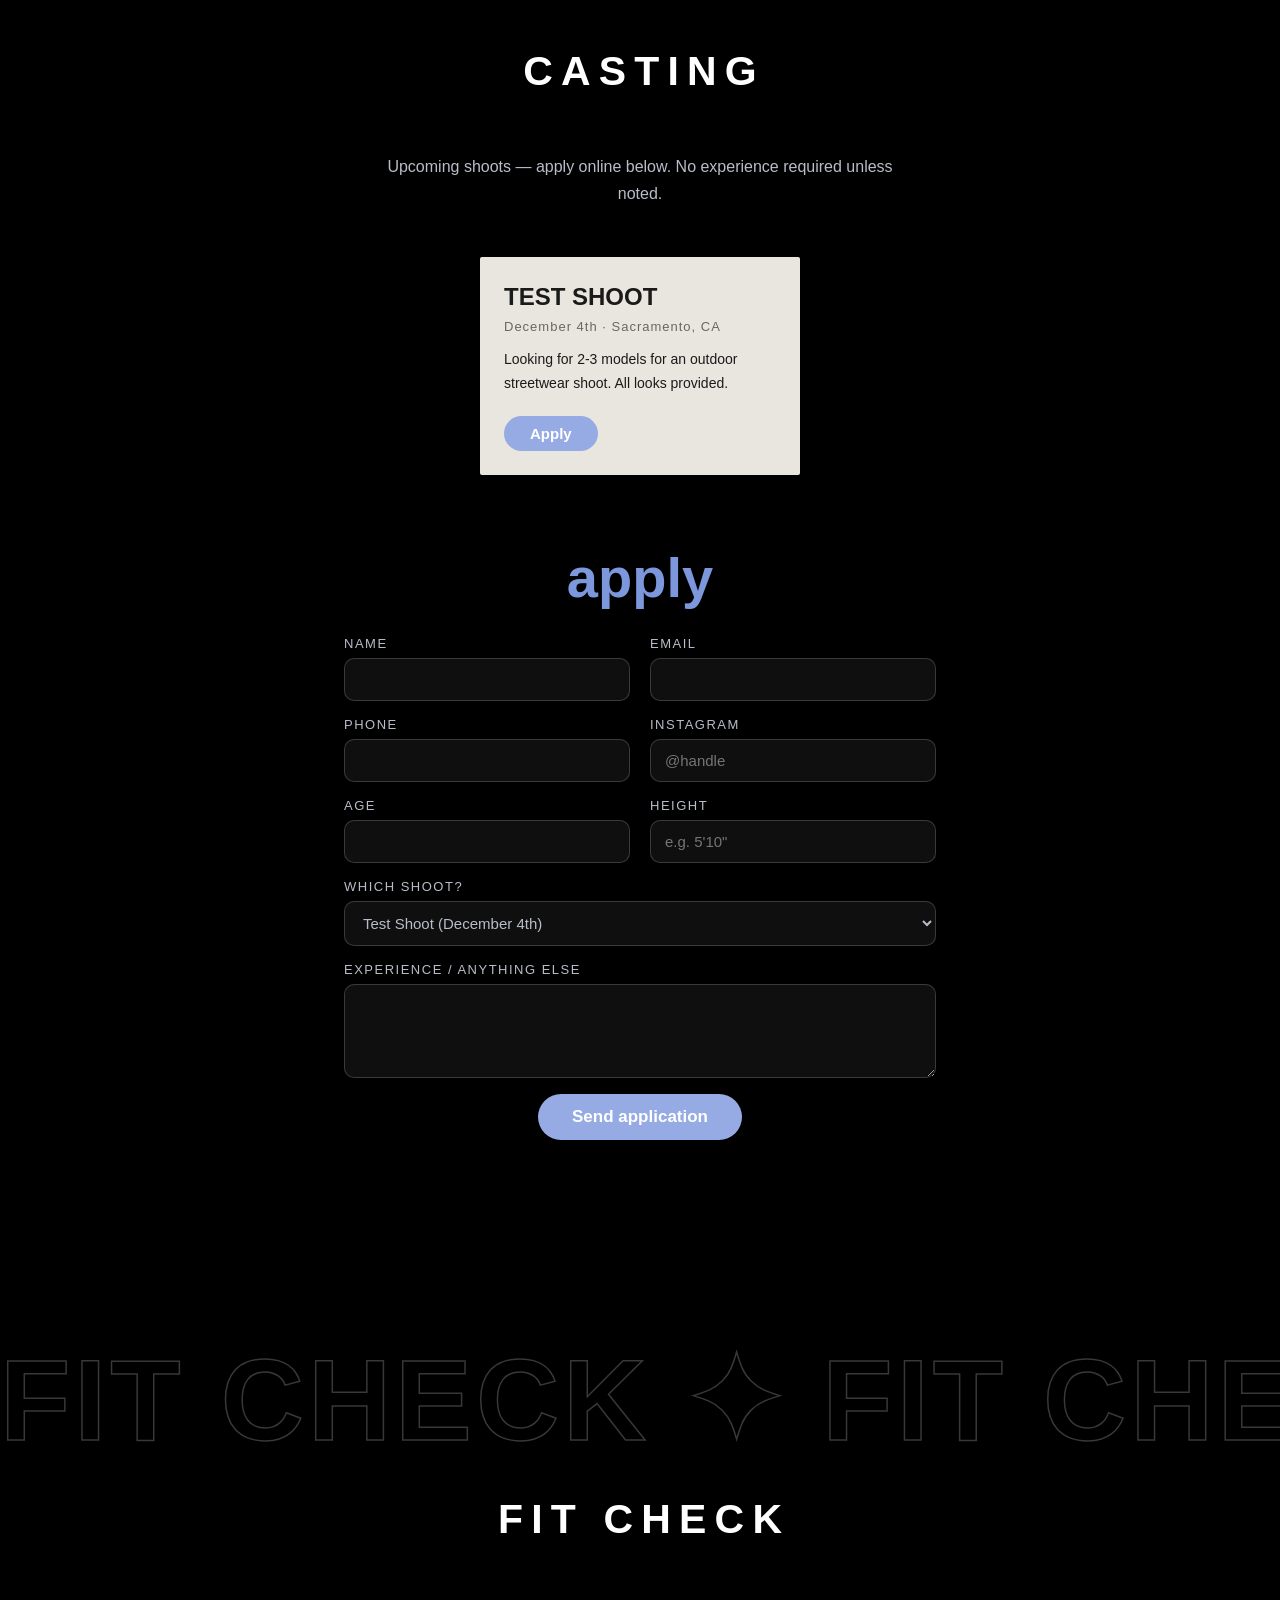
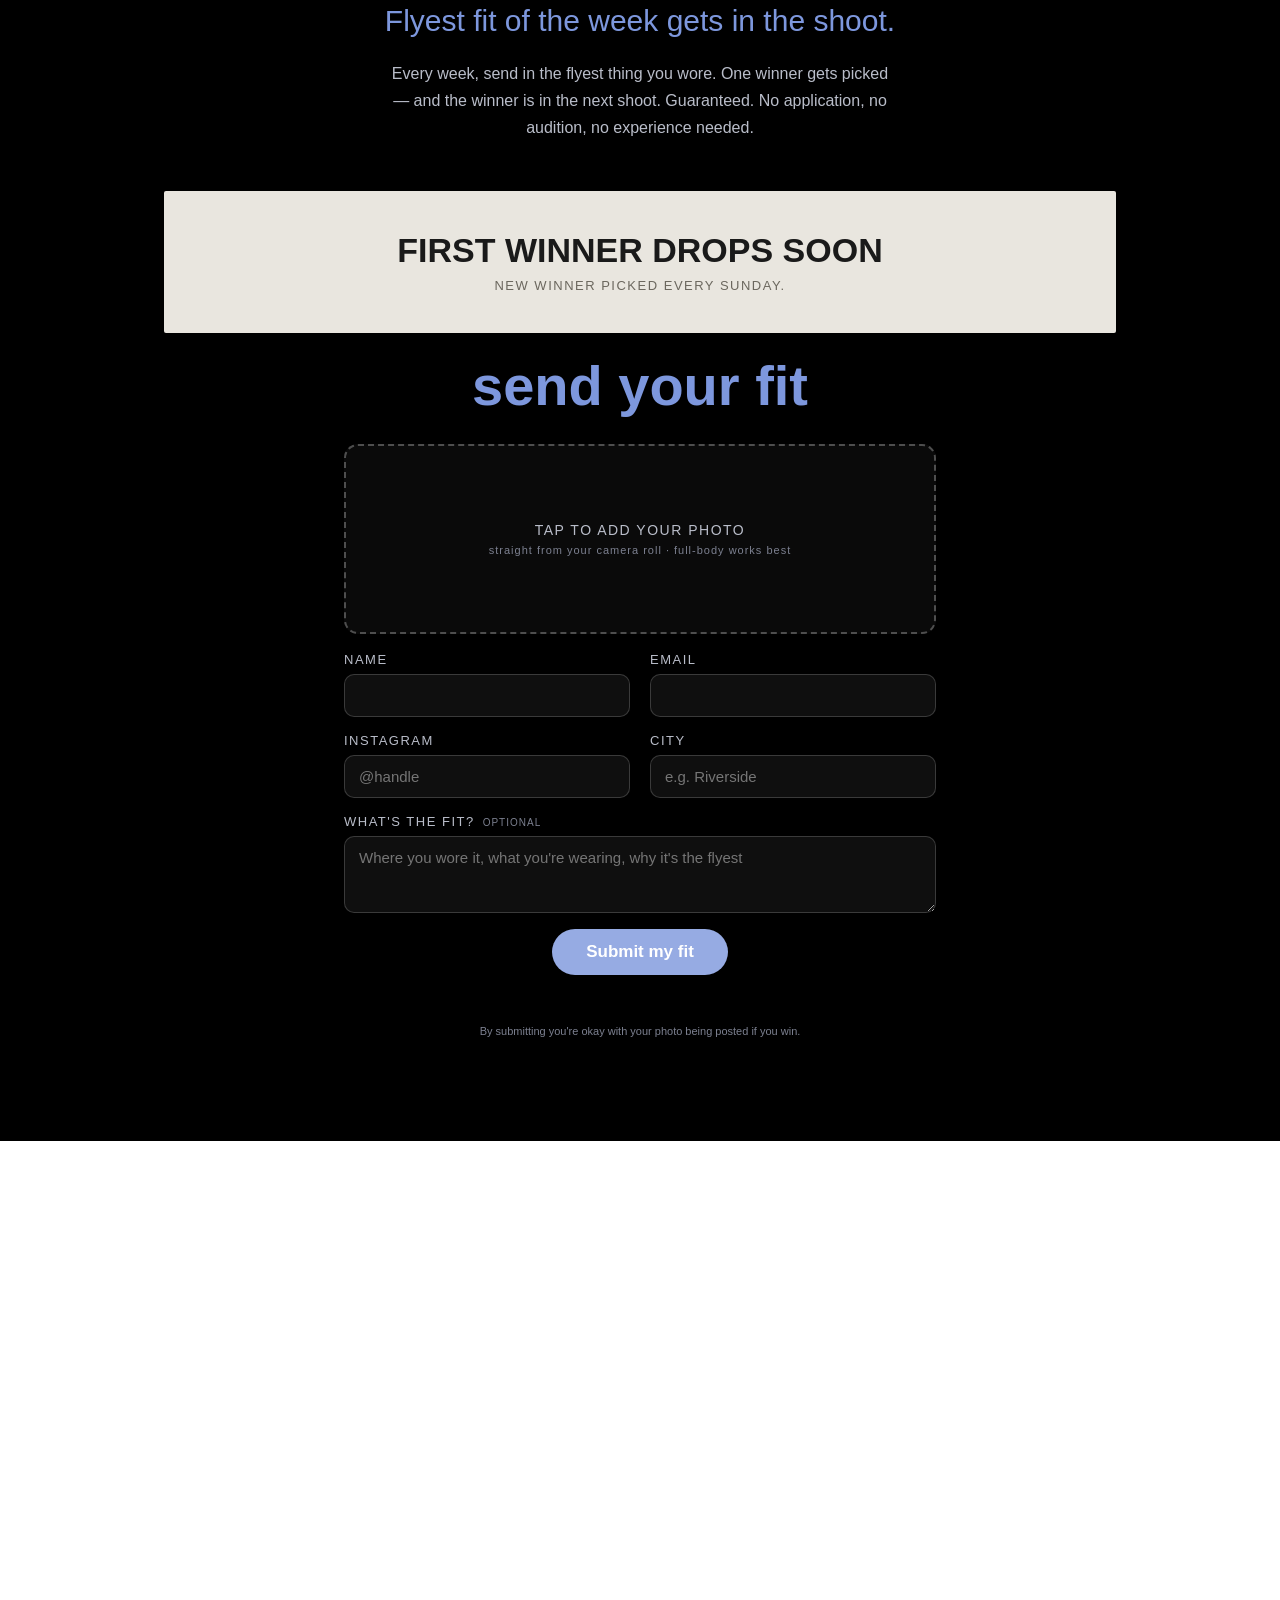
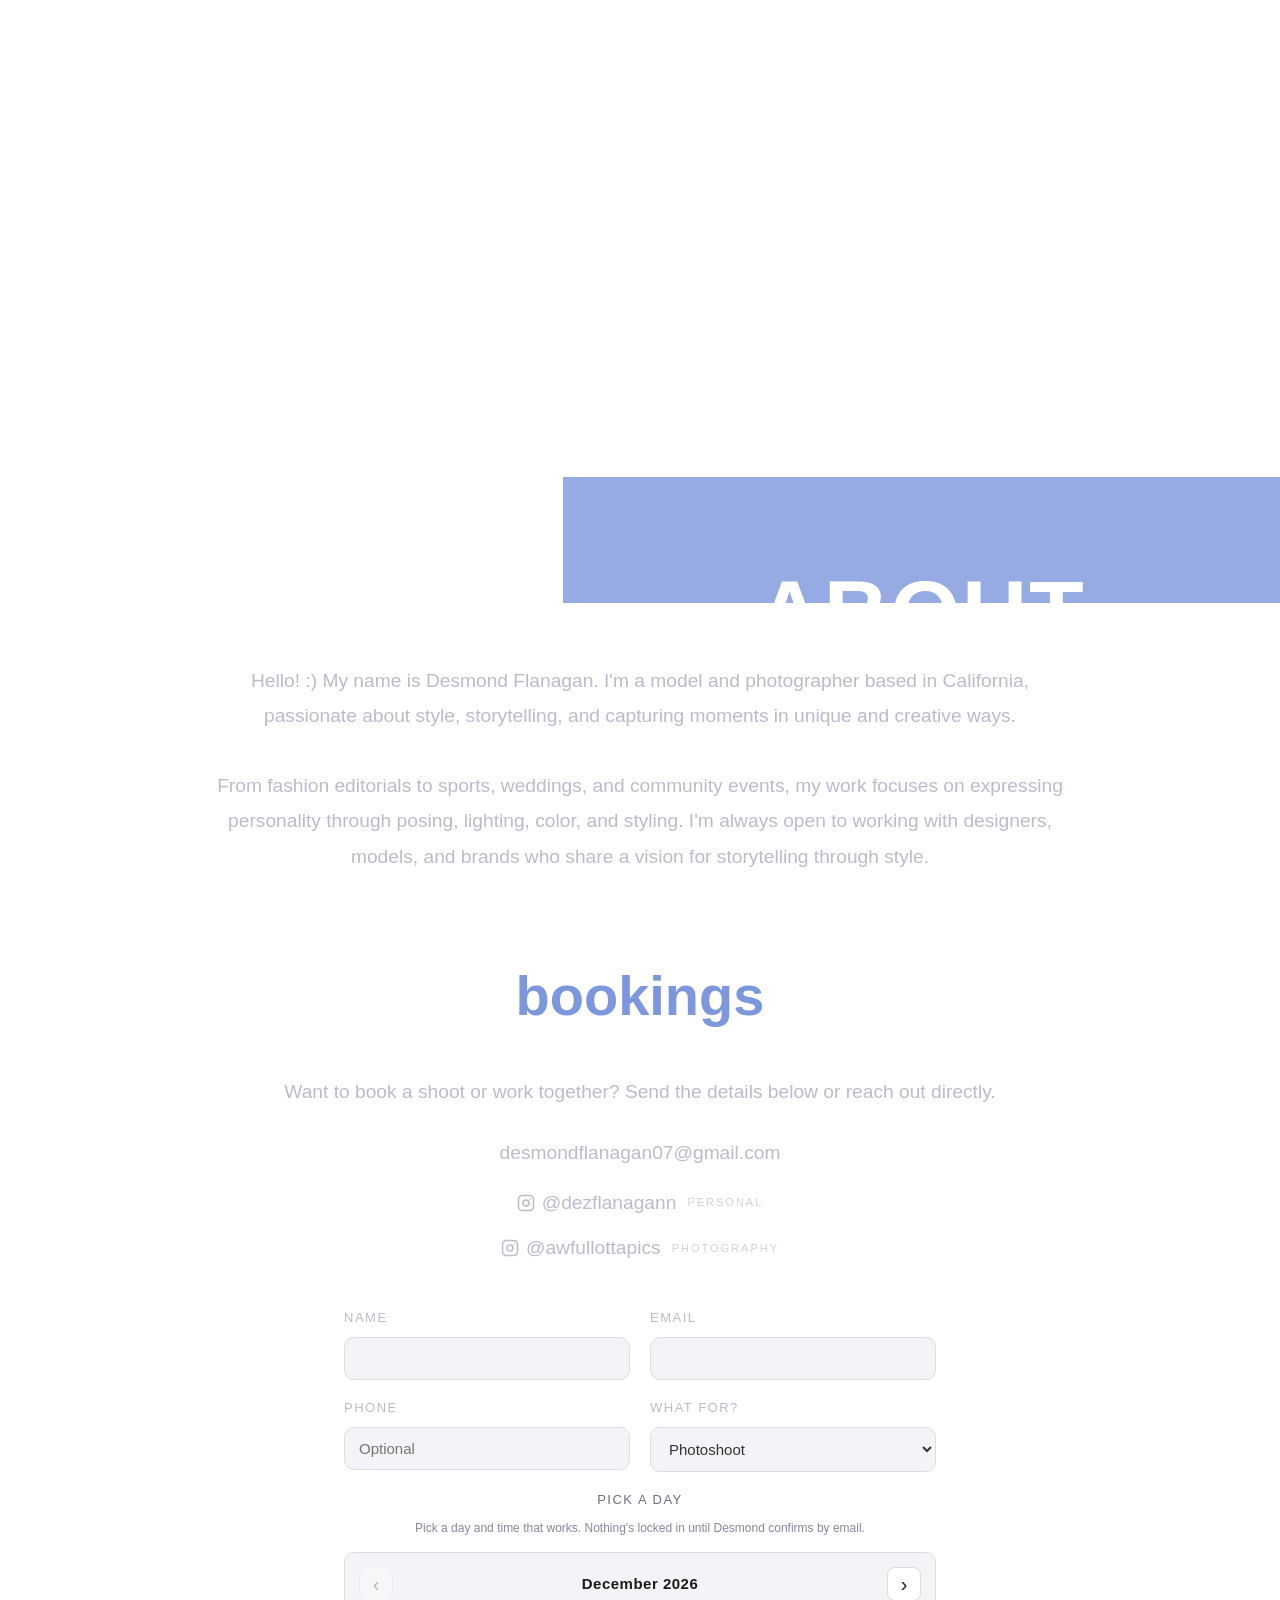
==== commit aa358693: "Add a phone field to the booking form Optional, type=tel so phones show the number keypad, autocompl" ====
--- a/index.html
+++ b/index.html
@@ -147,6 +147,7 @@
         <div class="form-grid">
           <label>Name<input type="text" name="name" required autocomplete="name"></label>
           <label>Email<input type="email" name="email" required autocomplete="email"></label>
+          <label>Phone<input type="tel" name="phone" autocomplete="tel" placeholder="Optional"></label>
           <label>What for?
             <select name="service">
               <option>Photoshoot</option>
--- a/styles.css
+++ b/styles.css
@@ -805,6 +805,23 @@
 .slot:hover { border-color: var(--banner-blue); }
 .slot.picked { background: var(--banner-blue); border-color: var(--banner-blue); font-weight: 700; }
 
+.slot-other { border-style: dashed; }
+
+.slot-custom { margin-top: 14px; }
+
+.time-input {
+  font-family: inherit;
+  font-size: 16px;
+  color: #fff;
+  background: rgba(255, 255, 255, .06);
+  border: 1px solid rgba(255, 255, 255, .18);
+  border-radius: 10px;
+  padding: 11px 14px;
+  outline: none;
+}
+
+.time-input:focus { border-color: var(--banner-blue); }
+
 .cal-chosen {
   margin-top: 14px;
   font-size: 14px;
@@ -955,6 +972,12 @@
 .booking-form .slot.picked { background: var(--banner-blue); border-color: var(--banner-blue); color: #fff; }
 
 .booking-form .cal-chosen { color: #4d6bbd; font-weight: 700; }
+
+.booking-form .time-input {
+  color: #1a1a1a;
+  background: #fff;
+  border-color: #dcdce6;
+}
 
 .contact-email a { color: inherit; text-decoration: none; }
 .contact-email a:hover { text-decoration: underline; }
